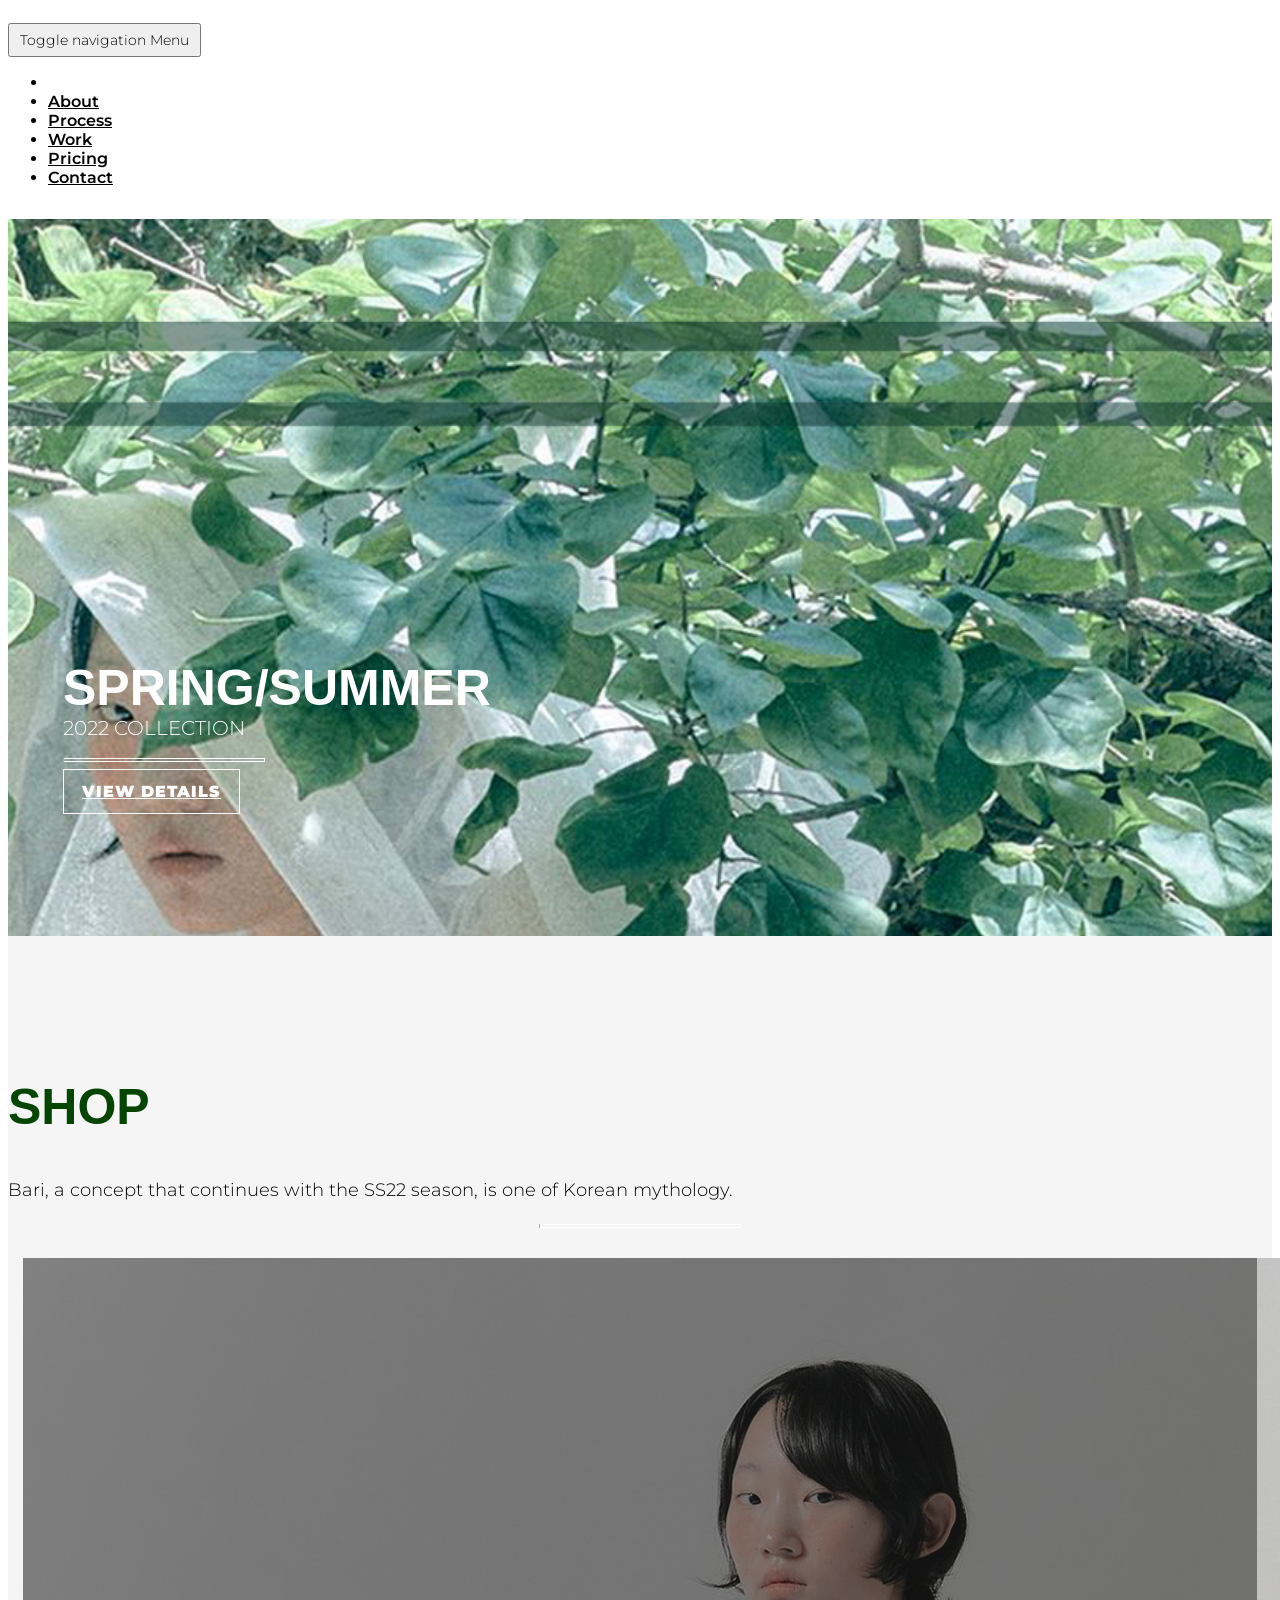
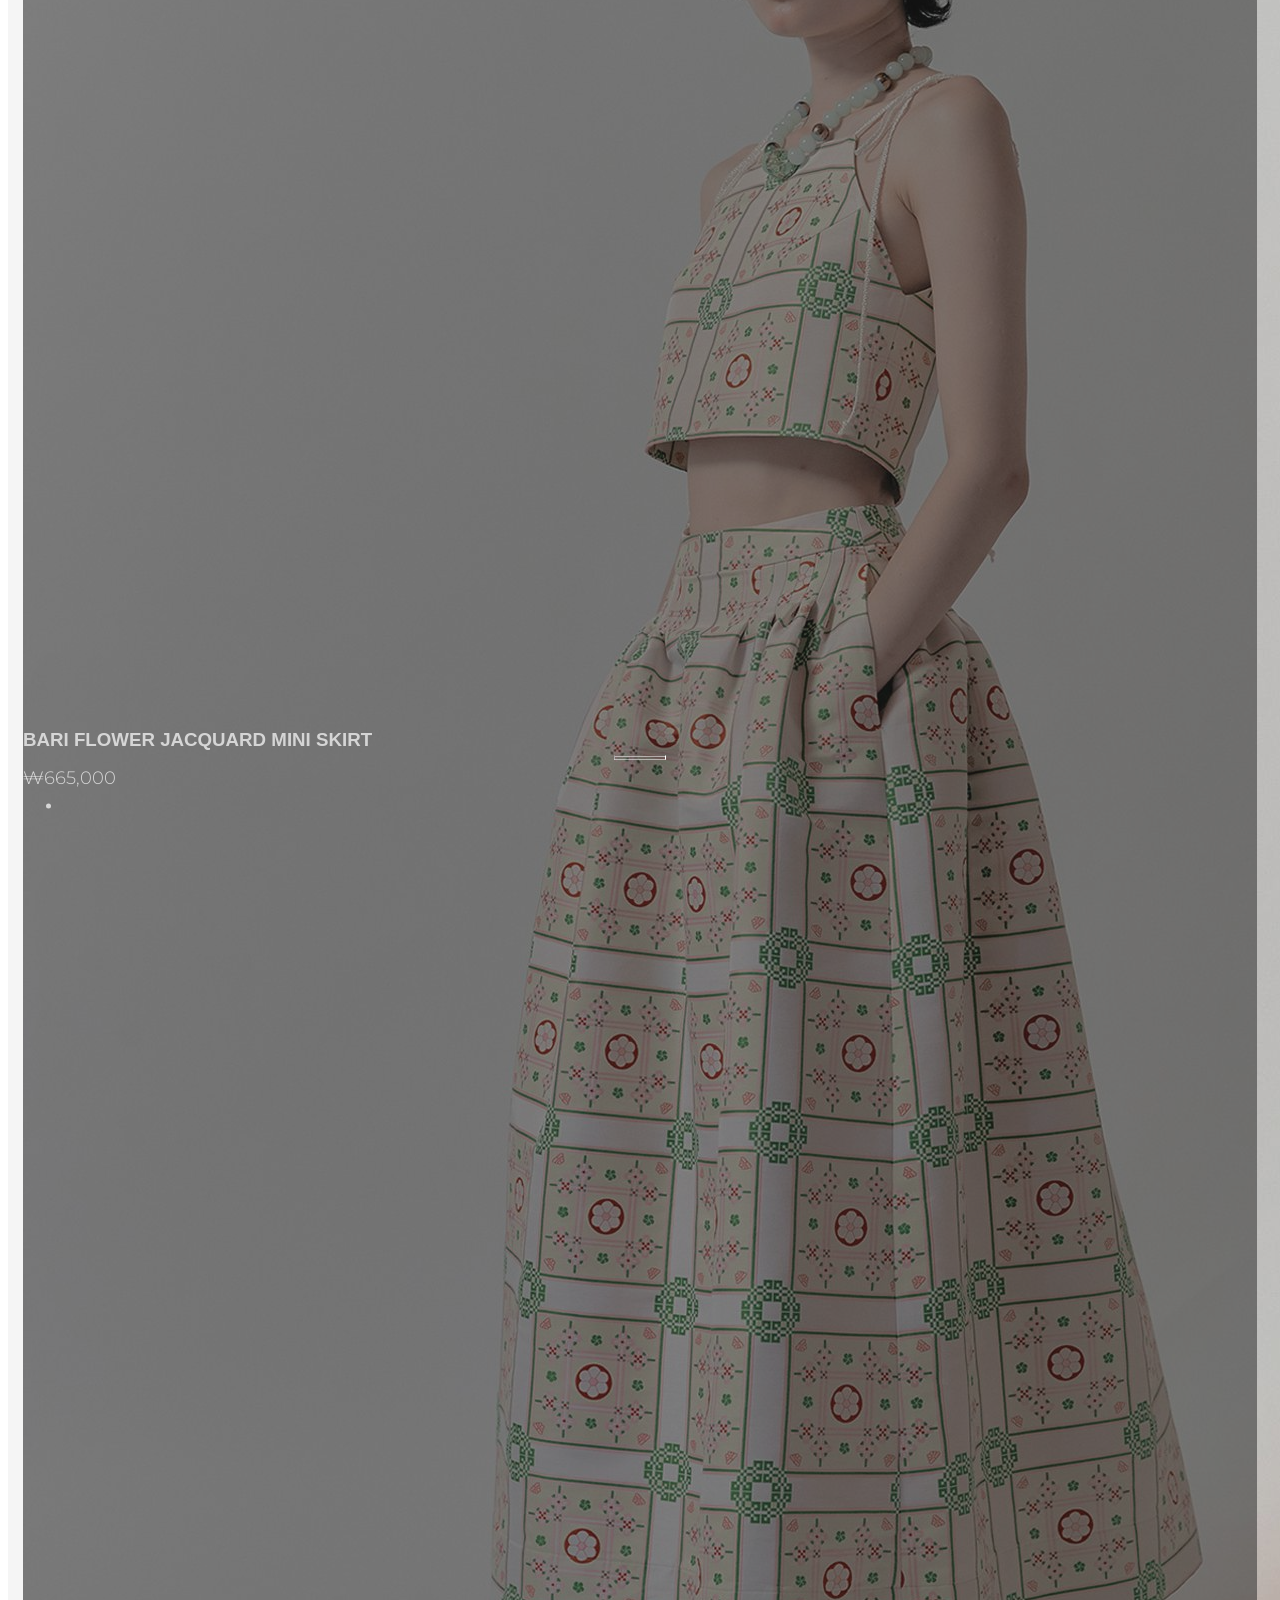
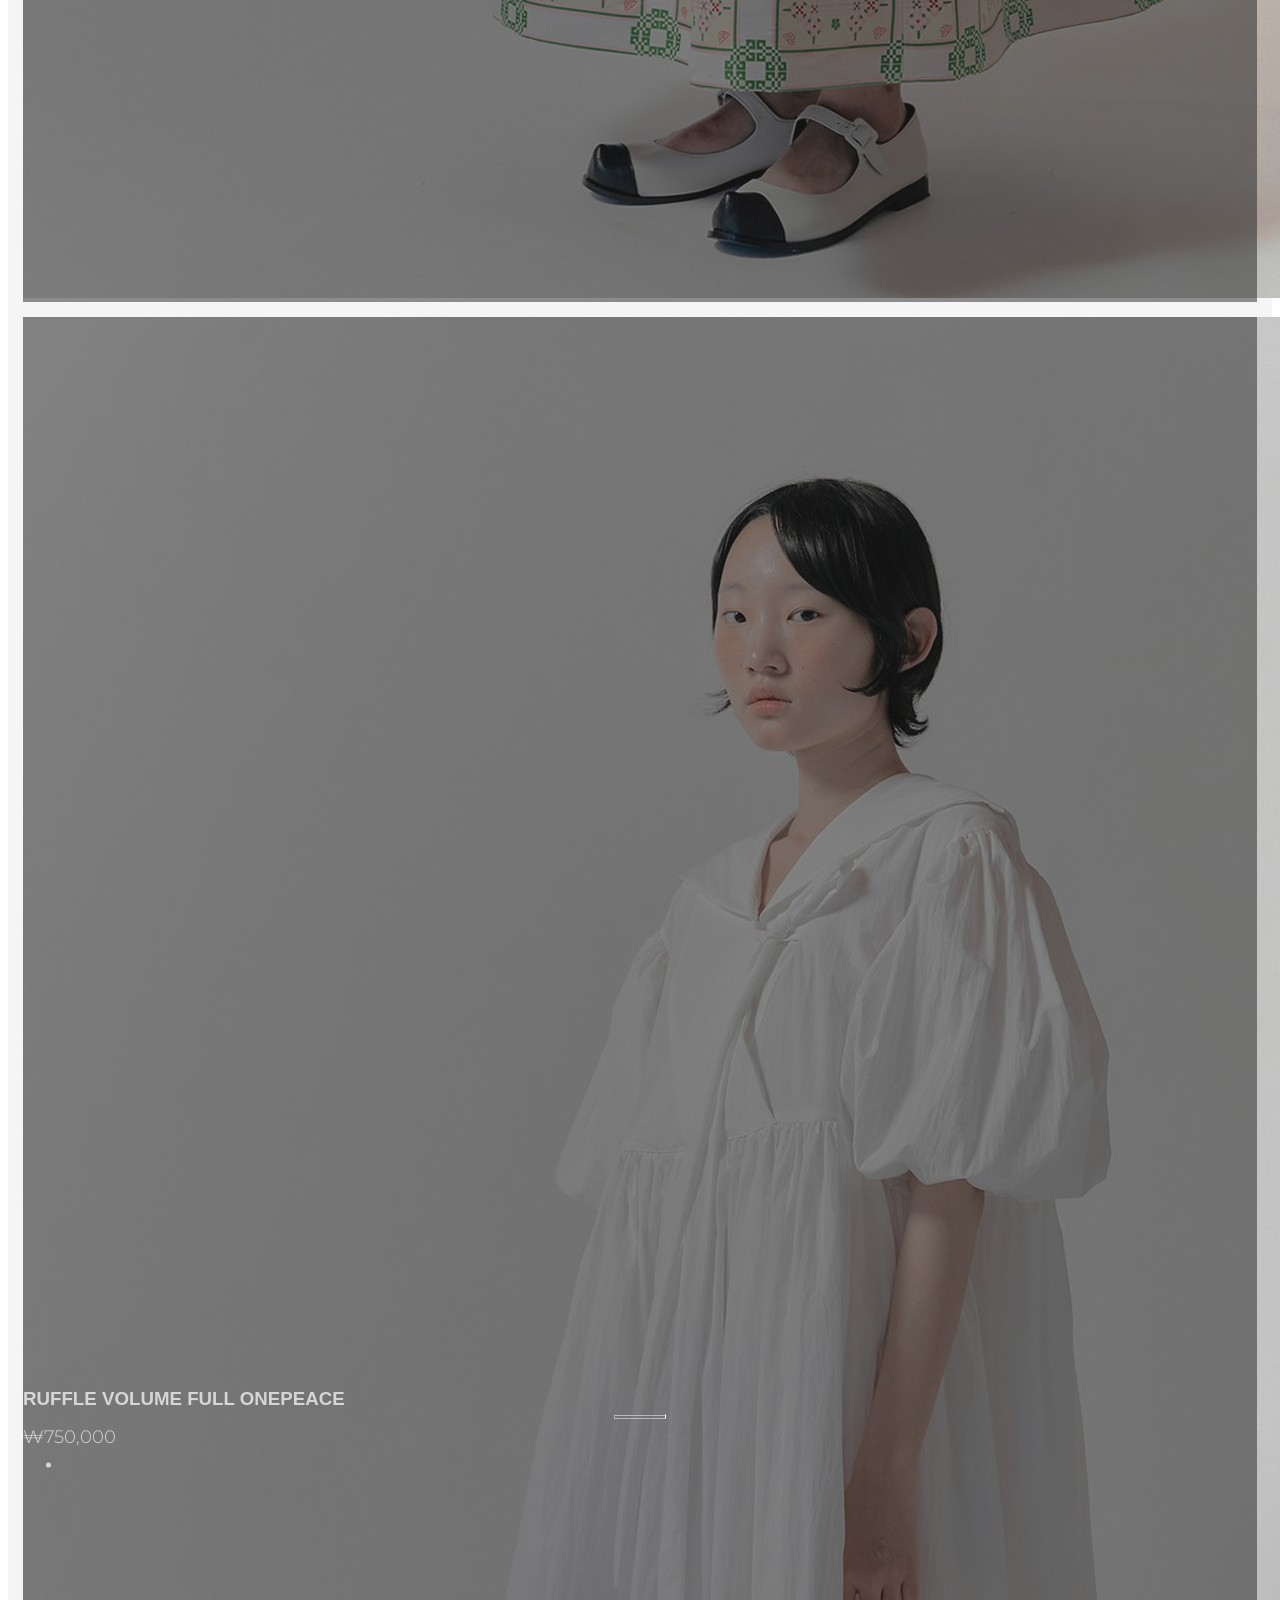
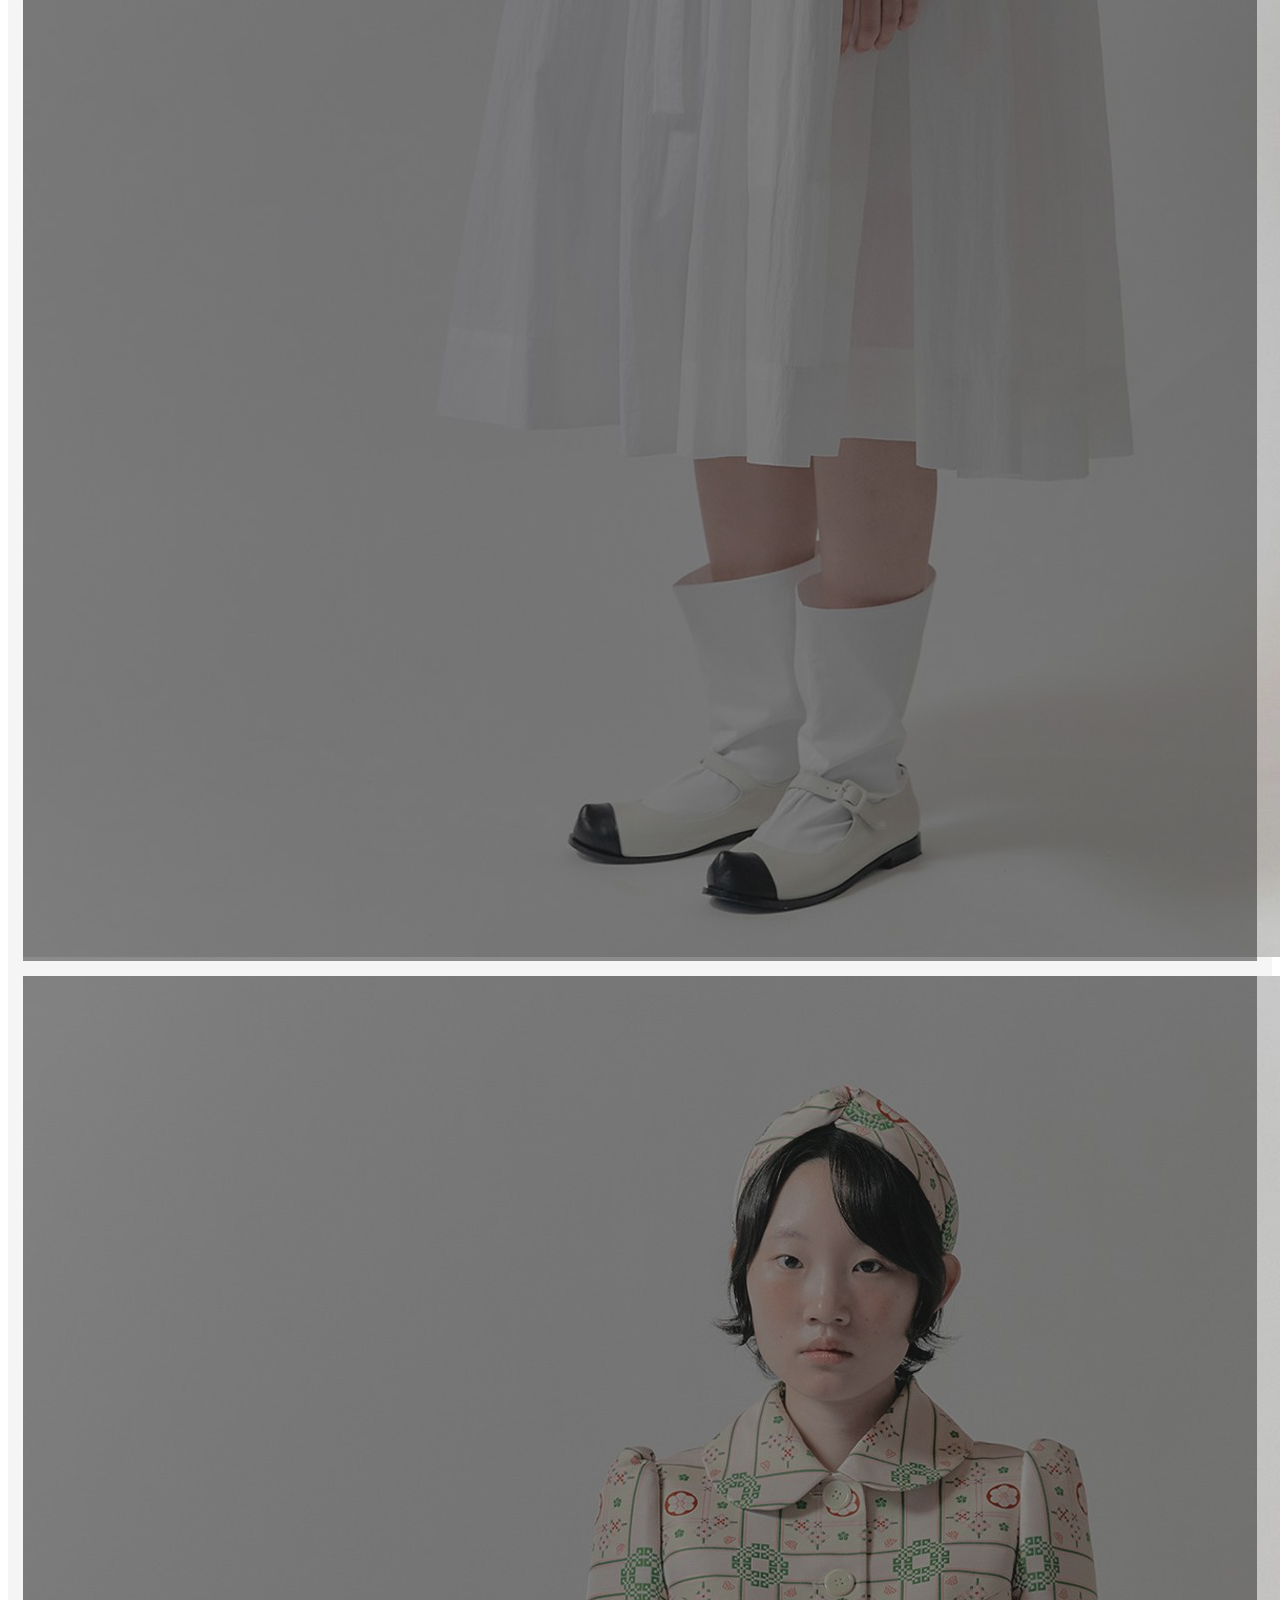
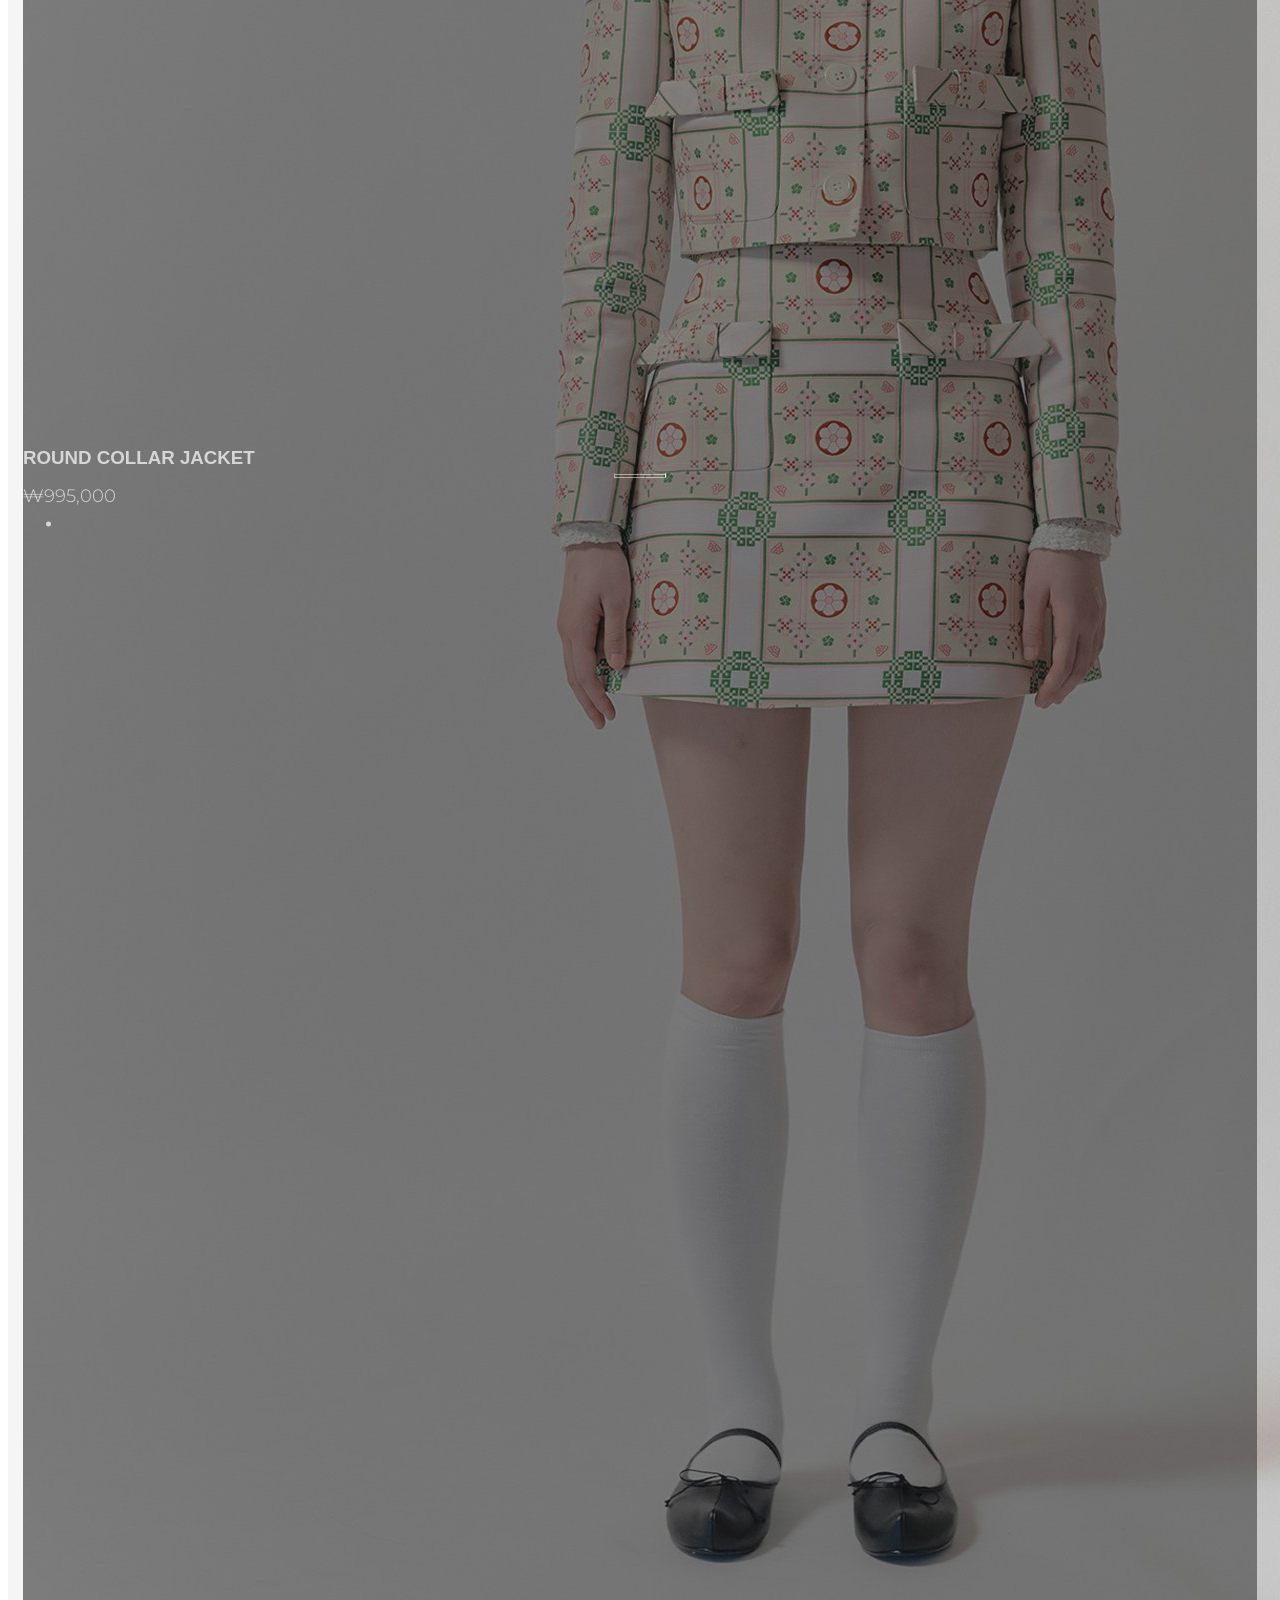
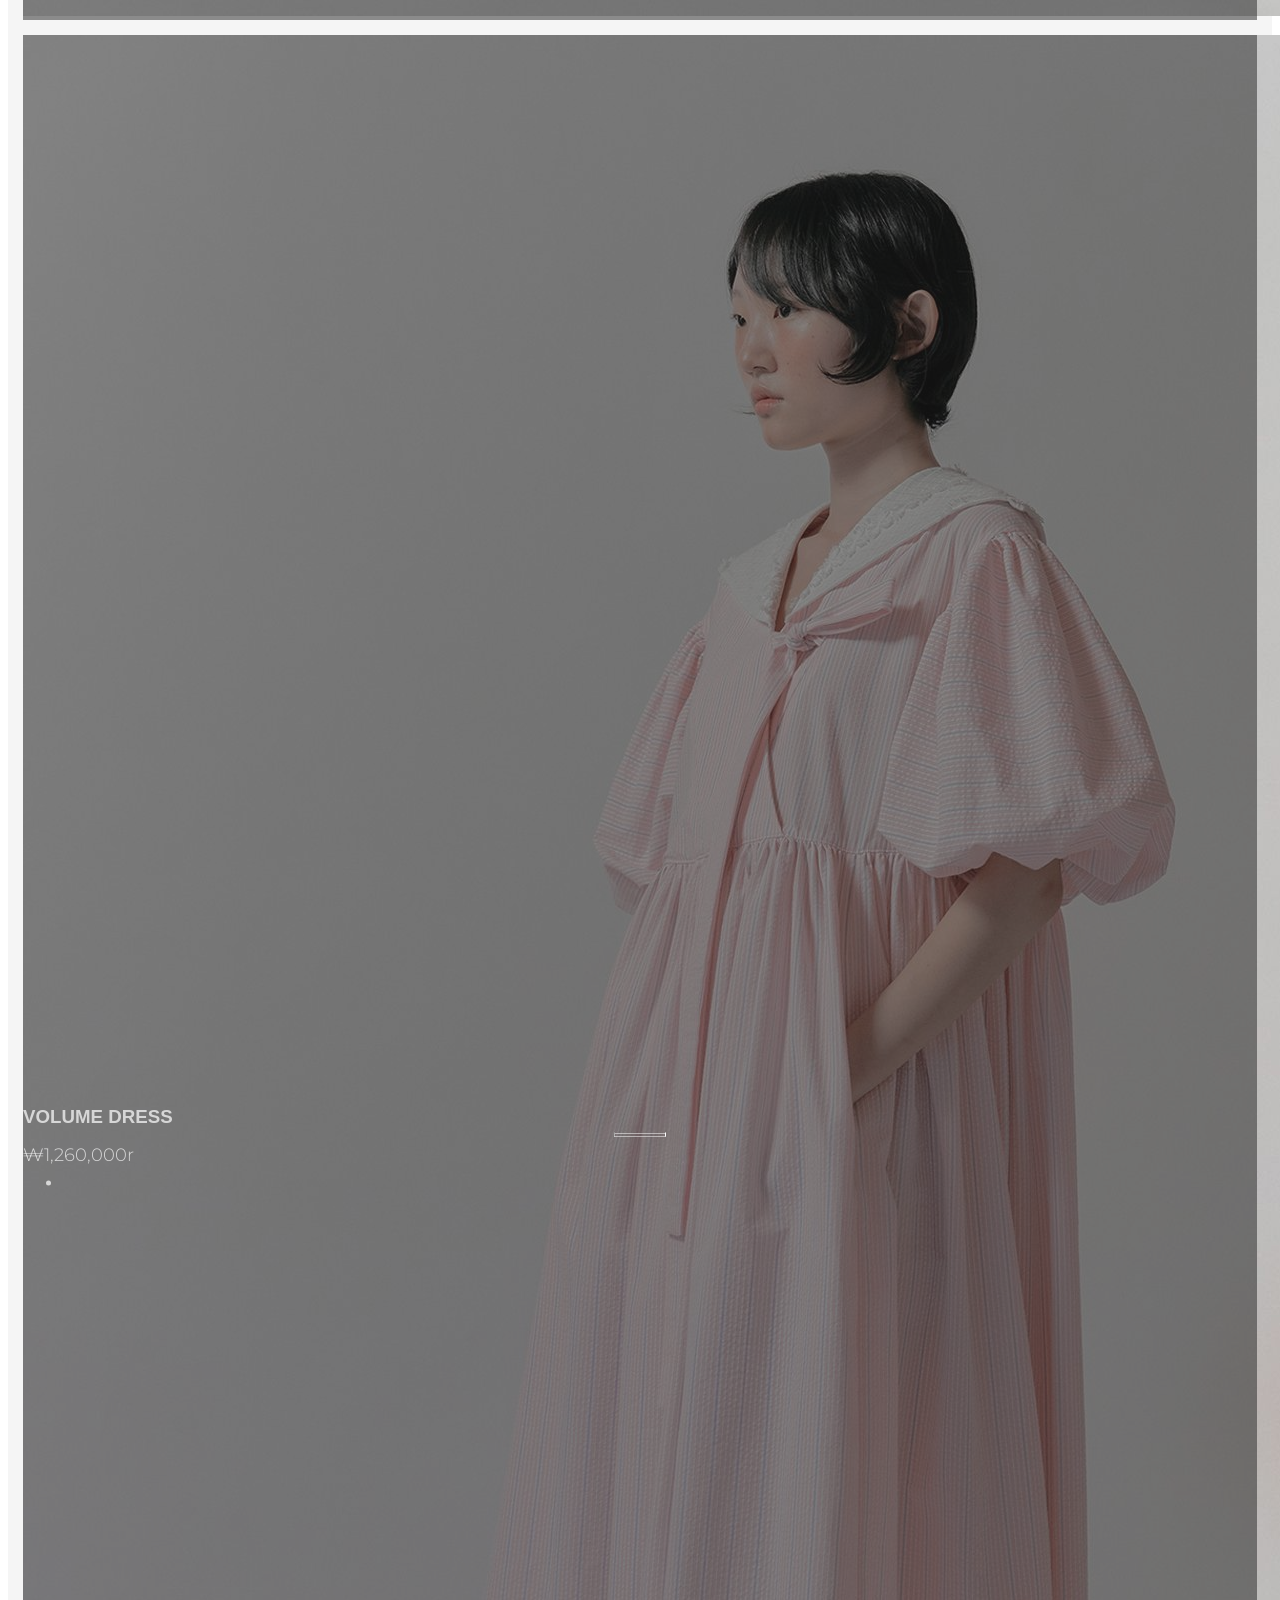
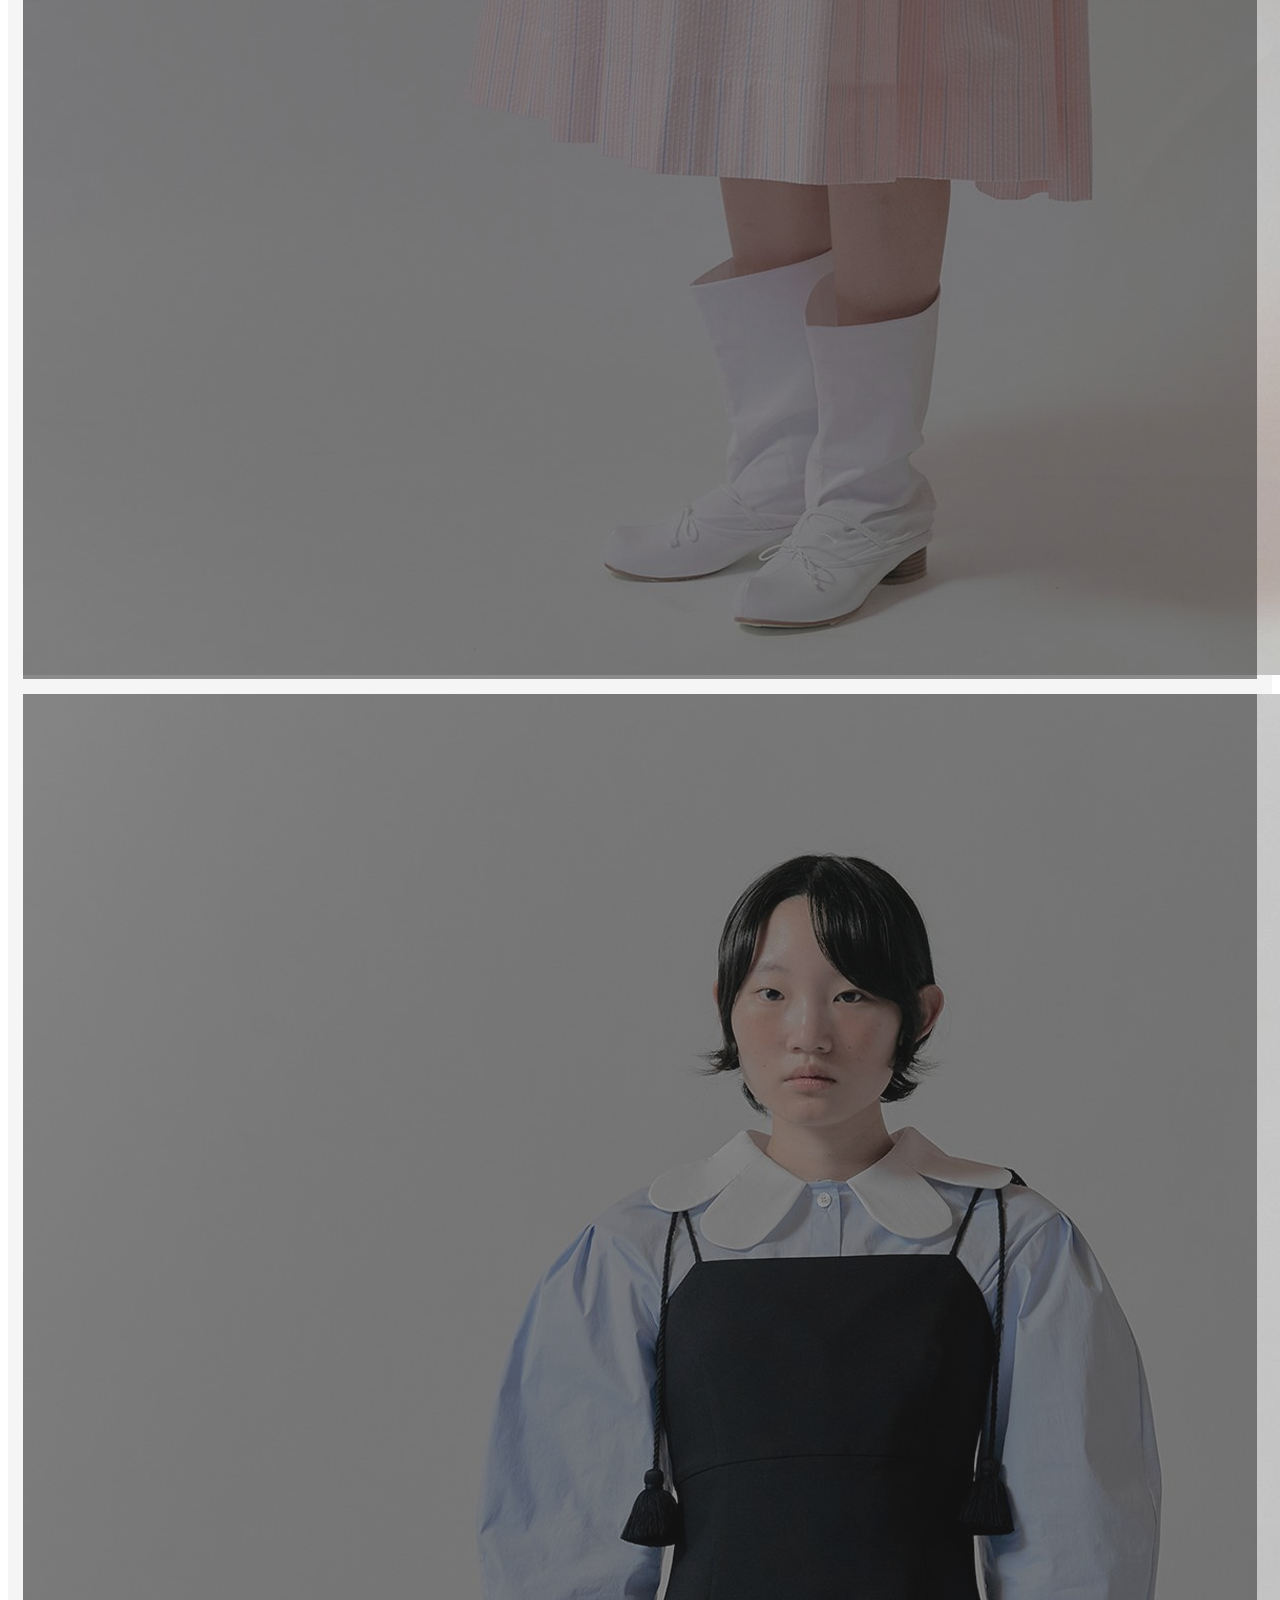
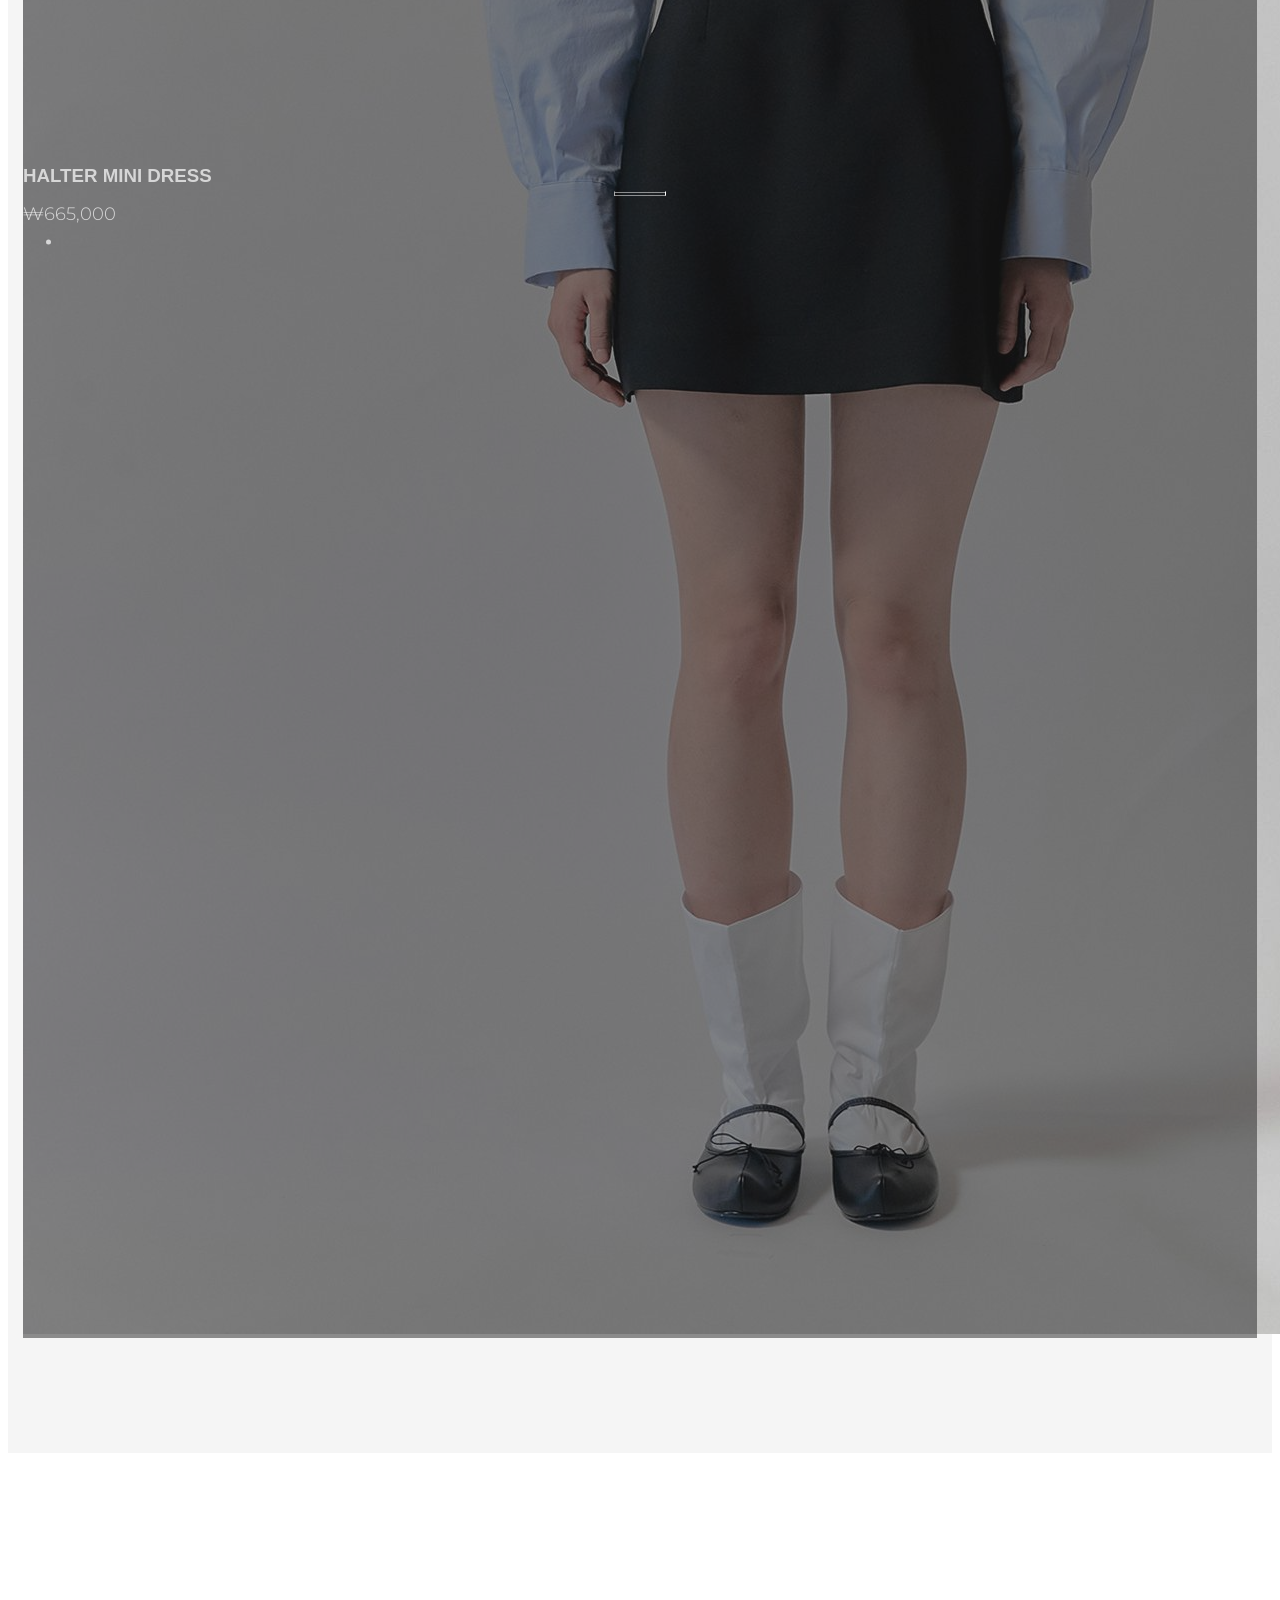
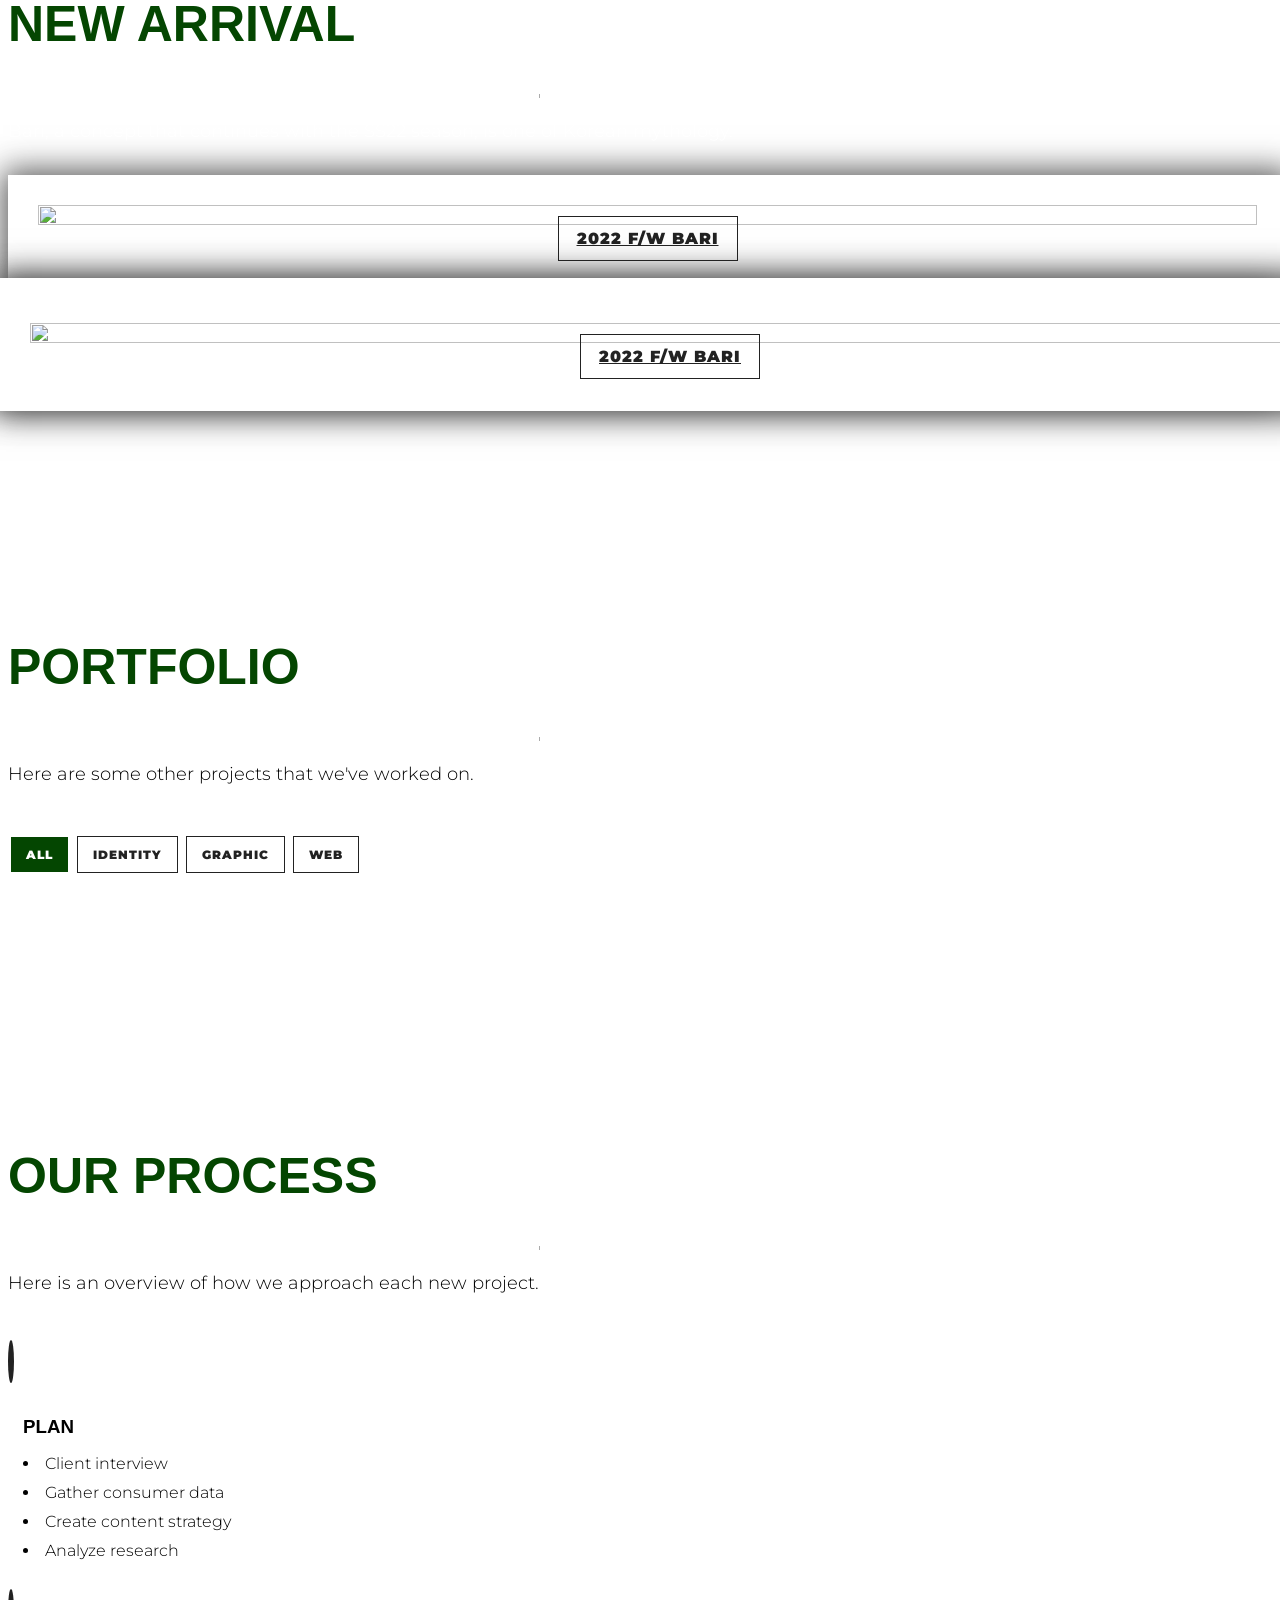
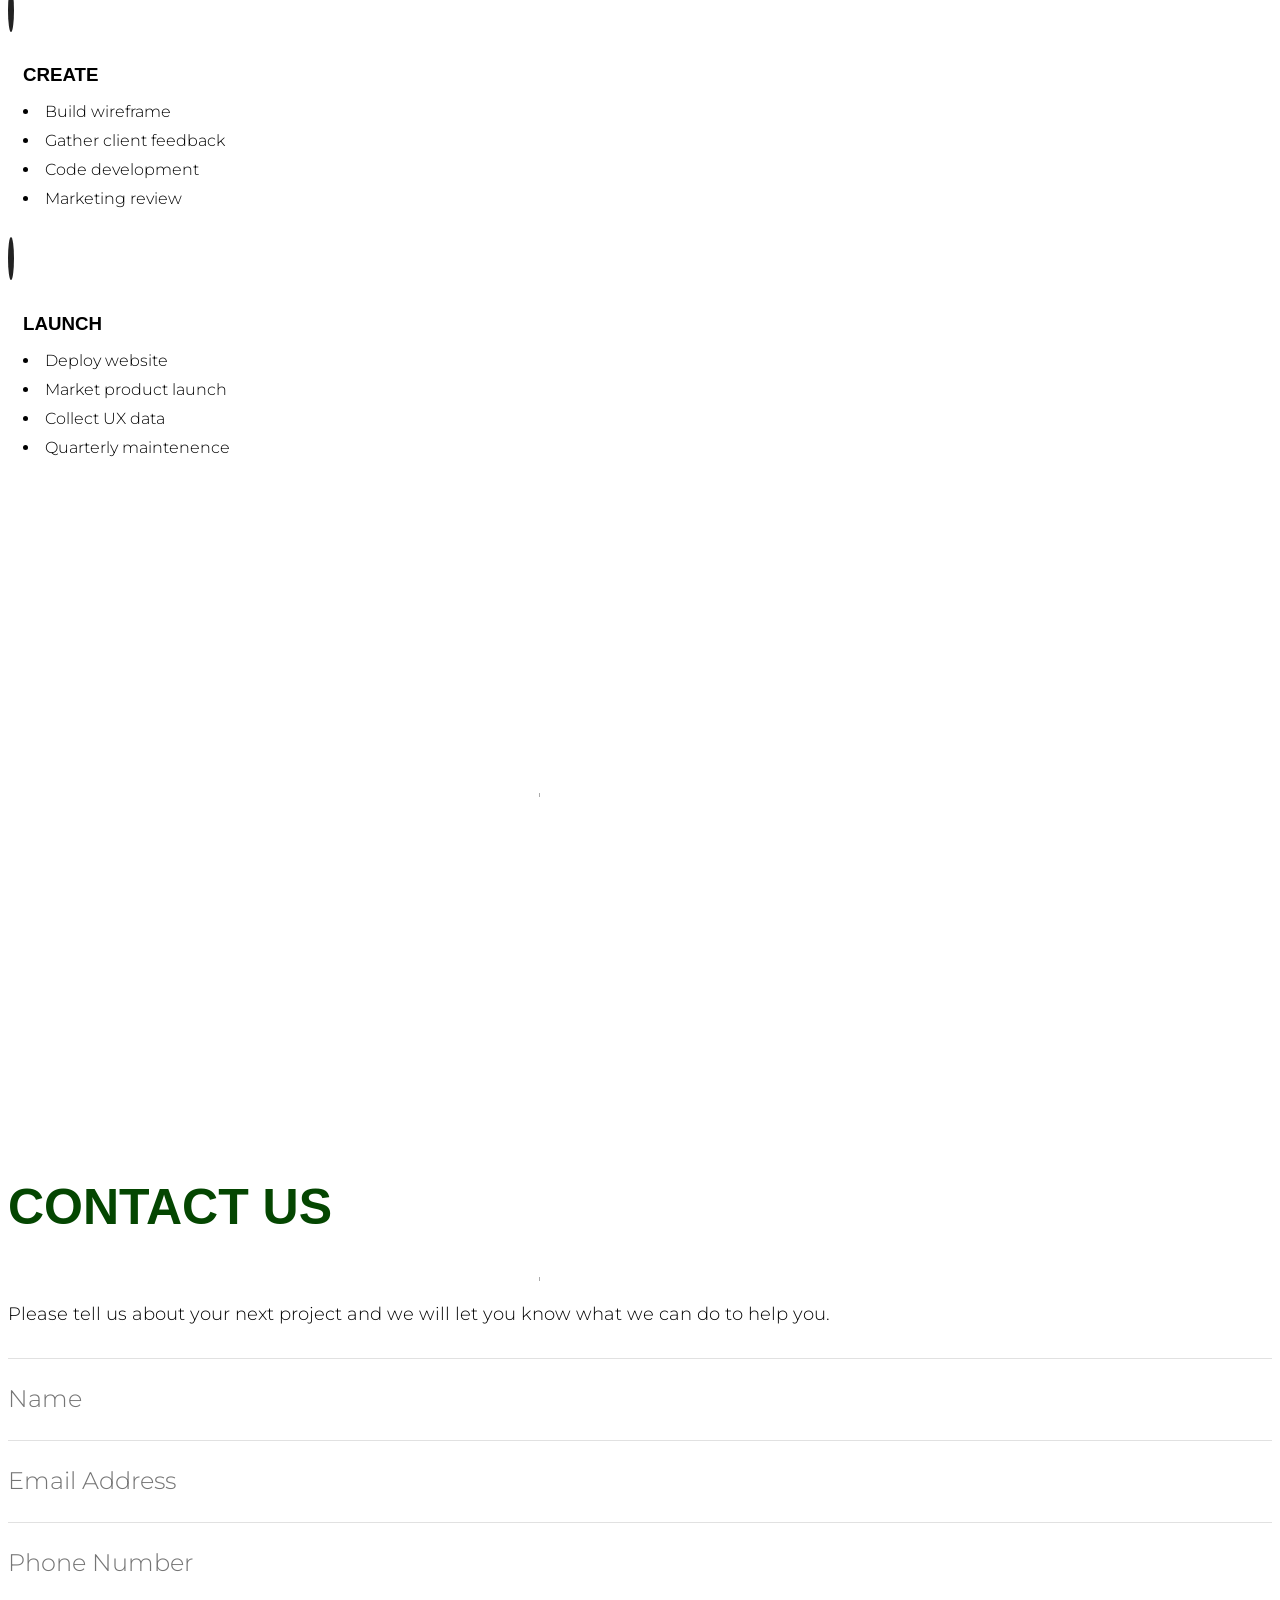
==== index.html @ 62969883 "Add files via upload" ====
<!DOCTYPE html>
<html lang="ko">

<head>

    <meta charset="utf-8">
    <meta name="viewport" content="width=device-width, initial-scale=1.0, user-scalable=no">
    
    <!-- seo 최적화(cj) -->
    <meta name="title" content="김민주">
    <meta name="description" content="LIVE NEW CJ">
    <meta name="keywords" content="김민주, 디자이너김민주, 패션 디자이너, 한국인, korea, S/S, F/W, 패션, 한국, 뮤즈, 미디어, 엔터테인먼트&미디어, 한국패션, 한국문화, 베스트브랜드, 글로벌, 게임, 창업, 투자, 창조경제, 문화, 창조, 한류, 한류문화">
    <meta name="og:type" property="og:type" content="website" />
    <meta name="og:url" property="og:url" content="https://www.minjukim.co/ko/collection/ss22-bari" />
    <meta name="og:image" property="og:image" content="https://www.minjukim.co/img/logo.svg" />
    <meta name="og:title" property="og:title" content="김민주" />
    <meta name="og:description" property="og:description" content="LIVE NEW KIMMINJU"/>
   <!-- seo 최적화 파비콘 (cafe24) -->
    <link rel="shortcut icon" type="image/x-icon" href="https://www.cafe24.com/wp-content/themes/cafe24/images/favicon.ico" />
    <link rel="apple-touch-icon" href="https://www.cafe24.com/wp-content/themes/cafe24/images/apple-touch-icon.png" />
    <link rel="apple-touch-icon-precomposed" href="https://www.cafe24.com/wp-content/themes/cafe24/images/apple-touch-icon.png">
    <meta name="msapplication-TileImage" content="https://www.cafe24.com/wp-content/themes/cafe24/images/favicon.png" size="270x270" />

    <title>KIMMINJU</title>


    <!-- 본고딕 / xeicon -->
    <link rel="preconnect" href="https://fonts.googleapis.com">
    <link rel="preconnect" href="https://fonts.gstatic.com" crossorigin>
    <link href="https://fonts.googleapis.com/css2?family=Montserrat:wght@100;200;300;400;500;600;700;800;900&family=Noto+Sans+KR:wght@100;300;400;500;700;900&display=swap" rel="stylesheet">
    <link rel="stylesheet" href="http://cdn.jsdelivr.net/npm/xeicon@2.3.3/xeicon.min.css">
    <!-- 폰트어썸 6.2.0-->
    <script src="https://kit.fontawesome.com/962d66e7d6.js?ver=v6.2.0" crossorigin="anonymous"></script>


    <!-- Bootstrap Core CSS v3.3.7 -->
    <link href="bootstrap/css/bootstrap.min.css?ver=v3.3.7" rel="stylesheet" type="text/css">


    <!-- Plugin CSS -->
    <link href="owl-carousel/owl.carousel.css?ver=v1.3.2" rel="stylesheet" type="text/css">
    <link href="owl-carousel/owl.theme.css?ver=v1.3.2" rel="stylesheet" type="text/css">
    <link href="owl-carousel/owl.transitions.css" rel="stylesheet" type="text/css">
    <link href="magnific-popup/magnific-popup.css" rel="stylesheet" type="text/css">
    <link href="formstone/background.css" rel="stylesheet" type="text/css">
    <link href="animate.css/animate.min.css" rel="stylesheet" type="text/css">
    <link href="device-mockups/device-mockups.min.css" rel="stylesheet" type="text/css">

    <!-- Vitality Theme CSS -->
    <!-- INSTRUCTIONS: Uncomment the color scheme you want to use. Red is chosen by default. -->
    <link href="css/vitality-red.css" rel="stylesheet" type="text/css">
    <!-- <link href="css/vitality-aqua.css" rel="stylesheet" type="text/css"> -->
    <!-- <link href="css/vitality-blue.css" rel="stylesheet" type="text/css"> -->
    <!-- <link href="css/vitality-green.css" rel="stylesheet" type="text/css"> -->
    <!-- <link href="css/vitality-orange.css" rel="stylesheet" type="text/css"> -->
    <!-- <link href="css/vitality-pink.css" rel="stylesheet" type="text/css"> -->
    <!-- <link href="css/vitality-purple.css" rel="stylesheet" type="text/css"> -->
    <!-- <link href="css/vitality-tan.css" rel="stylesheet" type="text/css"> -->
    <!-- <link href="css/vitality-turquoise.css" rel="stylesheet" type="text/css"> -->
    <!-- <link href="css/vitality-yellow.css" rel="stylesheet" type="text/css"> -->

    <link rel="stylesheet" href="/arency+1.css">


    <!-- IE8 support for HTML5 elements and media queries -->
    <!--[if lt IE 9]>
      <script src="https://oss.maxcdn.com/libs/html5shiv/3.7.0/html5shiv.js"></script>
      <script src="https://oss.maxcdn.com/libs/respond.js/1.3.0/respond.min.js"></script>
    <![endif]-->

</head>


<!-- NOTE: Use the .modern or .vintage class to the body element below to see different font pairings! -->

<body id="page-top">

    <!-- Navigation -->
    <!-- NOTE: .navbar-default and .navbar-inverse are both supported with this theme. -->
    <!-- 문제:화면 작아질 때 navbar의 영역 너무 많이 늘어짐- #mainBanner{padding-top: 70%;}->10%로 변경-->
    <nav class="navbar navbar-inverse navbar-fixed-top navbar-expanded">
        <div class="container">
            <div class="navbar-header">
                <button type="button" class="navbar-toggle" data-toggle="collapse" data-target="#bs-example-navbar-collapse-1">
                    <span class="sr-only">Toggle navigation</span>
                    <i class="fa fa-bars"></i> Menu
                </button>
                <a class="navbar-brand page-scroll" href="#page-top">
                    <img src="https://www.minjukim.co/img/logo.svg" class="img-responsive" alt="">
                </a>
            </div>
            <div class="collapse navbar-collapse" id="bs-example-navbar-collapse-1">
                <ul class="nav navbar-nav navbar-right">
                    <li class="hidden">
                        <a class="page-scroll" href="#page-top"></a>
                    </li>
                    <li>
                        <a class="page-scroll" href="#about">About</a>
                    </li>
                    <li>
                        <a class="page-scroll" href="#process">Process</a>
                    </li>
                    <li>
                        <a class="page-scroll" href="#work">Work</a>
                    </li>
                    <li>
                        <a class="page-scroll" href="#pricing">Pricing</a>
                    </li>
                    <li>
                        <a class="page-scroll" href="#contact">Contact</a>
                    </li>
                </ul>
            </div>
        </div>
    </nav>

    <!--header change -->
    <!-- 문제:화면이 작아지면 하위 섹션들이 위로 올라옴- 다 같이 묶어서 레벨처리?? ->
        nono  벤더의 .owl-carousel .owl-wrapper-outer{overflow: hidden;}overflow: unset; 처리 -->
        <!-- 문제:화면 작아질 때 슬라이드 버튼 상단으로 올라감- margin-top을  픽셀이 아닌 %로 변경 하고 싶은데 선택자를 못찾겠음
        arency+1css/.portfolio-carousel .owl-controls .owl-prev,.portfolio-carousel .owl-controls .owl-next{margin :auto 0} 요건데.. 왜때문에 작으면 이게 적용이 안될까? ->공간이 작아서 위로 올라가는거 같은ㄷ.. 미디어 쿼리를 탐색해 보자..->부모가 안 묶여서??
        owl-controls clickable 찾지말고 걍 새로 줘보자-미디어쿼리 해볼꺼임-실패 ->쌤 테라피 #mainBanner 태그에 직접 높이값을 줌- style='height:40vw !important' -->
    <section class="portfolio-carousel wow fadeIn" id="mainBanner" >
        <!-- NOTE: You can add more items to the carousel, or remove items you don't need! -->
        <!-- Carousel Item 1 -->
        <div class="item" style="background-image: url('/Artboard\ 1.jpg')">
            <div class="container-fluid">
                <div class="row">
                    <div class="col-md-5 col-md-push-7">
                        <div class="project-details">
                            <span class="project-name">SPRING/SUMMER</span>
                            <span class="project-description">2022 COLLECTION</span>
                            <hr class="colored">
                            <a href="#portfolioModal1" data-toggle="modal" class="btn btn-outline-light">View Details <i class="fa fa-long-arrow-right fa-fw"></i></a>
                        </div>
                    </div>
                </div>
            </div>
        </div>
        <!-- Carousel Item 2 -->
        <div class="item" style="background-image: url('/Artboard\ 2.jpg')">
            <div class="container-fluid">
                <div class="row">
                    <div class="col-md-5 col-md-push-7">
                        <div class="project-details">
                            <span class="project-name">H&M Awards</span>
                            <span class="project-description">In 2015 After Winning </span>
                            <hr class="colored">
                            <a href="#portfolioModal2" data-toggle="modal" class="btn btn-outline-light">View Details <i class="fa fa-long-arrow-right fa-fw"></i></a>
                        </div>
                    </div>
                </div>
            </div>
        </div>
        <!-- Carousel Item 3 -->
        <div class="item" style="background-image: url('/Artboard\ 3.jpg')">
            <div class="container-fluid">
                <div class="row">
                    <div class="col-md-5 col-md-push-7">
                        <div class="project-details">
                            <span class="project-name">Muse</span>
                            <span class="project-description">Branding, Website Design</span>
                            <hr class="colored">
                            <a href="#portfolioModal3" data-toggle="modal" class="btn btn-outline-light">View Details <i class="fa fa-long-arrow-right fa-fw"></i></a>
                        </div>
                    </div>
                </div>
            </div>
        </div>   
    </section>


   

    <!-- Team Section Shop -->
    <section class="bg-gray">
        <div class="container text-center wow fadeIn">
            <div class="row">
                <div class="col-lg-12">
                    <h2>Shop</h2>
                    <p>Bari, a concept that continues with the SS22 season, is one of Korean mythology.</p>
                    <hr class="colored">
                </div>
            </div>
            <div class="row content-row">
                <div class="col-lg-12">
                    <div class="about-carousel">
                        <!-- NOTE: You can add more items to the carousel, or remove items you don't need! -->
                        <!-- Team Member 1 -->
                        <div class="item">
                            <div class="overlay"></div>
                            <img src="img/agency/team/1.jpg" class="img-responsive" alt="">
                            <div class="caption">
                                <h3>BARI FLOWER JACQUARD MINI SKIRT</h3>
                                <hr class="colored">
                                <p>₩665,000</p>
                                <ul class="list-inline social">
                                    <li>
                                        <a href="https://www.minjukim.co/ko/shop/waist-cutting-dress-black" target="_blank"><i class="fa-solid fa-tag"></i></a>
                                    </li>
                                </ul>
                            </div>
                        </div>
                        <!-- Team Member 2 -->
                        <div class="item">
                            <div class="overlay"></div>
                            <img src="img/agency/team/2.jpg" class="img-responsive" alt="">
                            <div class="caption">
                                <h3>RUFFLE VOLUME FULL ONEPEACE</h3>
                                <hr class="colored">
                                <p>₩750,000</p>
                                <ul class="list-inline social">
                                    <li>
                                        <a href="https://www.minjukim.co/ko/shop/quilted-half-coat-yellow" target="_blank"><i class="fa-solid fa-tag"></i></a>
                                    </li>
                                </ul>
                            </div>
                        </div>
                        <!-- Team Member 3 -->
                        <div class="item">
                            <div class="overlay"></div>
                            <img src="img/agency/team/3.jpg" class="img-responsive" alt="">
                            <div class="caption">
                                <h3>ROUND COLLAR JACKET</h3>
                                <hr class="colored">
                                <p>₩995,000</p>
                                <ul class="list-inline social">
                                    <li>
                                        <a href="https://www.minjukim.co/ko/shop/bari-flower-jacquard-mini-skirt-gray-white-1/category/5" target="_blank"><i class="fa-solid fa-tag"></i></a>
                                    </li>
                                </ul>
                            </div>
                        </div>
                        <!-- Team Member 4 -->
                        <div class="item">
                            <div class="overlay"></div>
                            <img src="img/agency/team/4.jpg" class="img-responsive" alt="">
                            <div class="caption">
                                <h3>VOLUME DRESS</h3>
                                <hr class="colored">
                                <p>₩1,260,000r</p>
                                <ul class="list-inline social">
                                    <li>
                                        <a href="https://www.minjukim.co/ko/shop/night-gown-dress-black" target="_blank"><i class="fa-solid fa-tag"></i></a>
                                    </li>
                                </ul>
                            </div>
                        </div>
                        <!-- Team Member 5 -->
                        <div class="item">
                            <div class="overlay"></div>
                            <img src="img/agency/team/5.jpg" class="img-responsive" alt="">
                            <div class="caption">
                                <h3>HALTER MINI DRESS </h3>
                                <hr class="colored">
                                <p>₩665,000</p>
                                <ul class="list-inline social">
                                    <li>
                                        <a href="https://www.minjukim.co/ko/shop/halter-neck-mini-dress-black" target="_blank"><i class="fa-solid fa-tag"></i></a>
                                    </li>
                                </ul>
                            </div>
                        </div>
                    </div>
                </div>
            </div>
        </div>
    </section>

    <!-- Pricing Section  New Arrival-->
    <section id="pricing" class="pricing" style="background-image: url('https://www.minjukim.co/ko/drawing/download/17643/7554-1.jpg')">
        <div class="container wow fadeIn">
            <div class="row text-center">
                <div class="col-lg-12">
                    <h2>New Arrival</h2>
                    <hr class="colored">
                    <p>Bari, a concept that continues with the SS22 season, is one of Korean mythology.</p>
                </div>
            </div>
            <div class="row content-row">
                <!-- Pricing Table 1 -->
                <div class="col-md-4">
                    <div class="pricing-item featured-first">
                        <img src="https://www.minjukim.co/ko/shop/download/70626/FW22-CT-01-02_1.jpg" alt="" class="pricimg">                    
                        </ul>
                        <a href="https://www.minjukim.co/ko/shop/oversize-sailor-jacquard-long-coat-yellow-pink-1/category/9" target="_blank" class="btn btn-outline-dark">2022 F/W BARI</a>
                    </div>
                </div>
                <!-- Pricing Table 2 -->
                <div class="col-md-4">
                    <div class="pricing-item featured">
                        <img src="https://www.minjukim.co/ko/shop/download/70428/FW22-JK-01-01_1.jpg" alt="" class="pricimg">
                        <a href="https://www.minjukim.co/ko/shop/bojagi-collar-crop-jacket-black/category/9" target="_blank" class="btn btn-outline-dark">2022 F/W BARI</a>
                    </div>
                </div>
                <!-- Pricing Table 3 -->
                <div class="col-md-4">
                    <div class="pricing-item featured-last">
                        <img src="https://www.minjukim.co/ko/shop/download/70452/FW22-OP-01-01_2.jpg" alt="" class="pricimg">
                        <a href="https://www.minjukim.co/ko/shop/waist-cutting-dress-yellow/category/9" target="_blank" class="btn btn-outline-dark">2022 F/W BARI</a>
                    </div>
                </div>
            </div>
        </div>
    </section>

    <!-- Portfolio Grid Section -->
    <section>
        <div class="container text-center wow fadeIn">
            <h2>Portfolio</h2>
            <hr class="colored">
            <p>Here are some other projects that we've worked on.</p>
            <div class="row content-row">
                <div class="col-lg-12">
                    <div class="portfolio-filter">
                        <ul id="filters" class="clearfix">
                            <li>
                                <span class="filter active" data-filter="all">All</span>
                            </li>
                            <li>
                                <span class="filter" data-filter=".identity">Identity</span>
                            </li>
                            <li>
                                <span class="filter" data-filter=".graphic">Graphic</span>
                            </li>
                            <li>
                                <span class="filter" data-filter=".web">Web</span>
                            </li>
                        </ul>
                    </div>
                </div>
            </div>
            <div class="row">
                <div class="col-lg-12">
                    <div id="portfoliolist">
                        <!-- NOTE: You can add more items to the grid, or remove items you don't need! -->
                        <!-- Grid Item 1 -->
                        <div class="mix identity" href="img/agency/portfolio/grid/grid-1.jpg" title="Client Name">
                            <div class="portfolio-wrapper">
                                <img src="img/agency/portfolio/grid/grid-1.jpg" alt="">
                                <div class="caption">
                                    <div class="caption-text">
                                        <a class="text-title">Client Name</a>
                                        <span class="text-category">Brand Identity</span>
                                    </div>
                                    <div class="caption-bg"></div>
                                </div>
                            </div>
                        </div>
                        <!-- Grid Item 2 -->
                        <div class="mix web" href="img/agency/portfolio/grid/grid-2.jpg" title="Client Name">
                            <div class="portfolio-wrapper">
                                <img src="img/agency/portfolio/grid/grid-2.jpg" alt="">
                                <div class="caption">
                                    <div class="caption-text">
                                        <a class="text-title">Client Name</a>
                                        <span class="text-category">Web Development</span>
                                    </div>
                                    <div class="caption-bg"></div>
                                </div>
                            </div>
                        </div>
                        <!-- Grid Item 3 -->
                        <div class="mix web" href="img/agency/portfolio/grid/grid-3.jpg" title="Client Name">
                            <div class="portfolio-wrapper">
                                <img src="img/agency/portfolio/grid/grid-3.jpg" alt="">
                                <div class="caption">
                                    <div class="caption-text">
                                        <a class="text-title">Client Name</a>
                                        <span class="text-category">Web Development</span>
                                    </div>
                                    <div class="caption-bg"></div>
                                </div>
                            </div>
                        </div>
                        <!-- Grid Item 4 -->
                        <div class="mix identity" href="img/agency/portfolio/grid/grid-4.jpg" title="Client Name">
                            <div class="portfolio-wrapper">
                                <img src="img/agency/portfolio/grid/grid-4.jpg" alt="">
                                <div class="caption">
                                    <div class="caption-text">
                                        <a class="text-title">Client Name</a>
                                        <span class="text-category">Brand Identity</span>
                                    </div>
                                    <div class="caption-bg"></div>
                                </div>
                            </div>
                        </div>
                        <!-- Grid Item 5 -->
                        <div class="mix web" href="img/agency/portfolio/grid/grid-5.jpg" title="Client Name">
                            <div class="portfolio-wrapper">
                                <img src="img/agency/portfolio/grid/grid-5.jpg" alt="">
                                <div class="caption">
                                    <div class="caption-text">
                                        <a class="text-title">Client Name</a>
                                        <span class="text-category">Web Development</span>
                                    </div>
                                    <div class="caption-bg"></div>
                                </div>
                            </div>
                        </div>
                        <!-- Grid Item 6 -->
                        <div class="mix graphic" href="img/agency/portfolio/grid/grid-6.jpg" title="Client Name">
                            <div class="portfolio-wrapper">
                                <img src="img/agency/portfolio/grid/grid-6.jpg" alt="">
                                <div class="caption">
                                    <div class="caption-text">
                                        <a class="text-title">Client Name</a>
                                        <span class="text-category">Graphic Design</span>
                                    </div>
                                    <div class="caption-bg"></div>
                                </div>
                            </div>
                        </div>
                        <!-- Grid Item 7 -->
                        <div class="mix graphic" href="img/agency/portfolio/grid/grid-7.jpg" title="Client Name">
                            <div class="portfolio-wrapper">
                                <img src="img/agency/portfolio/grid/grid-7.jpg" alt="">
                                <div class="caption">
                                    <div class="caption-text">
                                        <a class="text-title">Client Name</a>
                                        <span class="text-category">Graphic Design</span>
                                    </div>
                                    <div class="caption-bg"></div>
                                </div>
                            </div>
                        </div>
                        <!-- Grid Item 8 -->
                        <div class="mix web" href="img/agency/portfolio/grid/grid-8.jpg" title="Client Name">
                            <div class="portfolio-wrapper">
                                <img src="img/agency/portfolio/grid/grid-8.jpg" alt="">
                                <div class="caption">
                                    <div class="caption-text">
                                        <a class="text-title">Client Name</a>
                                        <span class="text-category">Web Development</span>
                                    </div>
                                    <div class="caption-bg"></div>
                                </div>
                            </div>
                        </div>
                        <!-- Grid Item 9 -->
                        <div class="mix identity" href="img/agency/portfolio/grid/grid-9.jpg" title="Client Name">
                            <div class="portfolio-wrapper">
                                <img src="img/agency/portfolio/grid/grid-9.jpg" alt="">
                                <div class="caption">
                                    <div class="caption-text">
                                        <a class="text-title">Client Name</a>
                                        <span class="text-category">Brand Identity</span>
                                    </div>
                                    <div class="caption-bg"></div>
                                </div>
                            </div>
                        </div>
                    </div>
                </div>
            </div>
        </div>
    </section>

    <!-- Services Section -->
    <section id="process" class="services">
        <div class="container">
            <div class="row text-center">
                <div class="col-lg-12 wow fadeIn">
                    <h2>Our Process</h2>
                    <hr class="colored">
                    <p>Here is an overview of how we approach each new project.</p>
                </div>
            </div>
            <div class="row content-row">
                <!-- Service Item 1 -->
                <div class="col-md-4 wow fadeIn" data-wow-delay=".2s">
                    <div class="media">
                        <div class="pull-left">
                            <i class="fa fa-clipboard"></i>
                        </div>
                        <div class="media-body">
                            <h3 class="media-heading">Plan</h3>
                            <ul>
                                <li>Client interview</li>
                                <li>Gather consumer data</li>
                                <li>Create content strategy</li>
                                <li>Analyze research</li>
                            </ul>
                        </div>
                    </div>
                </div>
                <!-- Service Item 2 -->
                <div class="col-md-4 wow fadeIn" data-wow-delay=".4s">
                    <div class="media">
                        <div class="pull-left">
                            <i class="fa fa-pencil"></i>
                        </div>
                        <div class="media-body">
                            <h3 class="media-heading">Create</h3>
                            <ul>
                                <li>Build wireframe</li>
                                <li>Gather client feedback</li>
                                <li>Code development</li>
                                <li>Marketing review</li>
                            </ul>
                        </div>
                    </div>
                </div>
                <!-- Service Item 3 -->
                <div class="col-md-4 wow fadeIn" data-wow-delay=".6s">
                    <div class="media">
                        <div class="pull-left">
                            <i class="fa fa-rocket"></i>
                        </div>
                        <div class="media-body">
                            <h3 class="media-heading">Launch</h3>
                            <ul>
                                <li>Deploy website</li>
                                <li>Market product launch</li>
                                <li>Collect UX data</li>
                                <li>Quarterly maintenence</li>
                            </ul>
                        </div>
                    </div>
                </div>
            </div>
        </div>
    </section>
    
    <!-- Quote Call to Action -->
    <aside class="cta-quote" style="background-image: url('img/agency/backgrounds/bg-aside.jpg');">
        <div class="container wow fadeIn">
            <div class="row">
                <div class="col-md-10 col-md-offset-1">
                    <!-- <span class="quote">Good <span class="text-primary">design</span> is finding that perfect balance between the way something <span class="text-primary">looks</span> and how it <span class="text-primary">functions</span>.</span> -->
                    <hr class=" colored">
                    <a class="btn btn-outline-light page-scroll" href="#process">How We Work</a>
                </div>
            </div>
        </div>
    </aside>

    <!-- Contact Section -->
    <section id="contact">
        <div class="container wow fadeIn">
            <div class="row">
                <div class="col-lg-12 text-center">
                    <h2>Contact Us</h2>
                    <hr class="colored">
                    <p>Please tell us about your next project and we will let you know what we can do to help you.</p>
                </div>
            </div>
            <div class="row content-row">
                <div class="col-lg-8 col-lg-offset-2">
                    <form name="sentMessage" id="contactForm" novalidate>
                        <div class="row control-group">
                            <div class="form-group col-xs-12 floating-label-form-group controls">
                                <label>Name</label>
                                <input type="text" class="form-control" placeholder="Name" id="name" required data-validation-required-message="Please enter your name.">
                                <p class="help-block text-danger"></p>
                            </div>
                        </div>
                        <div class="row control-group">
                            <div class="form-group col-xs-12 floating-label-form-group controls">
                                <label>Email Address</label>
                                <input type="email" class="form-control" placeholder="Email Address" id="email" required data-validation-required-message="Please enter your email address.">
                                <p class="help-block text-danger"></p>
                            </div>
                        </div>
                        <div class="row control-group">
                            <div class="form-group col-xs-12 floating-label-form-group controls">
                                <label>Phone Number</label>
                                <input type="tel" class="form-control" placeholder="Phone Number" id="phone" required data-validation-required-message="Please enter your phone number.">
                                <p class="help-block text-danger"></p>
                            </div>
                        </div>
                        <div class="row control-group">
                            <div class="form-group col-xs-12 floating-label-form-group controls">
                                <label>Message</label>
                                <textarea rows="5" class="form-control" placeholder="Message" id="message" required data-validation-required-message="Please enter a message."></textarea>
                                <p class="help-block text-danger"></p>
                            </div>
                        </div>
                        <br>
                        <div id="success"></div>
                        <div class="row">
                            <div class="form-group col-xs-12">
                                <button type="submit" class="btn btn-outline-dark">Send</button>
                            </div>
                        </div>
                    </form>
                </div>
            </div>
        </div>
    </section>

    <!-- Block Button Call to Action -->
    <a href="https://wrapbootstrap.com/theme/vitality-multipurpose-one-page-theme-WB02K3KK3" class="btn btn-block btn-full-width" >Buy Vitality Now!</a>

    <!-- Footer -->
    <footer class="footer" style="background-image: url(./13day/img/agency/backgrounds/bg-footer.jpg);">
        <div class="container text-center">
            <div class="row">
                <div class="col-md-4 contact-details">
                    <h4><i class="fa fa-phone"></i> Call</h4>
                    <p>555-213-4567</p>
                </div>
                <div class="col-md-4 contact-details">
                    <h4><i class="fa fa-map-marker"></i> Visit</h4>
                    <p>3481 Melrose Place
                        <br>Beverly Hills, CA 90210</p>
                </div>
                <div class="col-md-4 contact-details">
                    <h4><i class="fa fa-envelope"></i> Email</h4>
                    <p><a href="mailto:mail@example.com">mail@example.com</a>
                    </p>
                </div>
            </div>
            <div class="row social">
                <div class="col-lg-12">
                    <ul class="list-inline">
                        <li><a href="#"><i class="fa fa-facebook fa-fw fa-2x"></i></a>
                        </li>
                        <li><a href="#"><i class="fa fa-twitter fa-fw fa-2x"></i></a>
                        </li>
                        <li><a href="#"><i class="fa-brands fa-instagram fa-2x"></i></a>
                        </li>
                    </ul>
                </div>
            </div>
            <div class="row copyright">
                <div class="col-lg-12">
                    <p class="small">&copy; 2016 Start Bootstrap Themes</p>
                </div>
            </div>
        </div>
    </footer>

    <!-- Portfolio Modals -->
    <!-- Example Modal 1: Corresponds with Portfolio Carousel Item 1 -->
    <div class="portfolio-modal modal fade" id="portfolioModal1" tabindex="-1" role="dialog" aria-hidden="true" style="background-image: url('img/agency/portfolio/carousel/bg-1.jpg')">
        <div class="modal-content">
            <div class="close-modal" data-dismiss="modal">
                <div class="lr">
                    <div class="rl">
                    </div>
                </div>
            </div>
            <div class="modal-body">
                <div class="container">
                    <div class="row">
                        <div class="col-md-8 col-md-offset-2">
                            <h2>Project Name</h2>
                            <hr class="colored">
                            <p>Lorem ipsum dolor sit amet, consectetur adipisicing elit. Quos modi in tenetur vero voluptatum sapiente dolores eligendi nemo iste ea. Omnis, odio enim sint quam dolorum dolorem. Nostrum, minus, ad.</p>
                        </div>
                        <div class="col-md-8 col-md-offset-2">
                            <div class="device-mockup macbook portrait black">
                                <div class="device">
                                    <div class="screen">

                                        <!-- Modal Mockup Option 1: Single Image (Uncomment Below to Use) -->
                                        <!-- <img src="img/agency/portfolio/carousel/screen-1a.jpg" class="img-responsive" alt=""> -->

                                        <!-- Modal Mockup Option 2: Carousel (Example In Use Below) -->
                                        <div class="mockup-carousel">
                                            <div class="item">
                                                <img src="img/agency/portfolio/carousel/screen-1a.jpg" class="img-responsive" alt="">
                                            </div>
                                            <div class="item">
                                                <img src="img/agency/portfolio/carousel/screen-1b.jpg" class="img-responsive" alt="">
                                            </div>
                                            <div class="item">
                                                <img src="img/agency/portfolio/carousel/screen-1c.jpg" class="img-responsive" alt="">
                                            </div>
                                        </div>

                                    </div>
                                </div>
                            </div>
                        </div>
                        <div class="col-md-8 col-md-offset-2">
                            <ul class="list-inline item-details">
                                <li>Client: <strong>Start Bootstrap</strong>
                                </li>
                                <li>Date: <strong>April 2015</strong>
                                </li>
                                <li>Service: <strong>Web Development</strong>
                                </li>
                            </ul>
                            <button type="button" class="btn btn-default" data-dismiss="modal"><i class="fa fa-times"></i> Close</button>
                        </div>
                    </div>
                </div>
            </div>
        </div>
    </div>

    <!-- Example Modal 2: Corresponds with Portfolio Carousel Item 2 -->
    <div class="portfolio-modal modal fade" id="portfolioModal2" tabindex="-1" role="dialog" aria-hidden="true" style="background-image: url('img/agency/portfolio/carousel/bg-2.jpg')">
        <div class="modal-content">
            <div class="close-modal" data-dismiss="modal">
                <div class="lr">
                    <div class="rl">
                    </div>
                </div>
            </div>
            <div class="modal-body">
                <div class="container">
                    <div class="row">
                        <div class="col-md-8 col-md-offset-2">
                            <h2>Project Name</h2>
                            <hr class="colored">
                            <p>Lorem ipsum dolor sit amet, consectetur adipisicing elit. Quos modi in tenetur vero voluptatum sapiente dolores eligendi nemo iste ea. Omnis, odio enim sint quam dolorum dolorem. Nostrum, minus, ad.</p>
                        </div>
                        <div class="col-md-8 col-md-offset-2">
                            <div class="device-mockup macbook portrait black">
                                <div class="device">
                                    <div class="screen">

                                        <!-- Modal Mockup Option 1: Single Image (Uncomment Below to Use) -->
                                        <!-- <img src="img/agency/portfolio/carousel/screen-2a.jpg" class="img-responsive" alt=""> -->

                                        <!-- Modal Mockup Option 2: Carousel (Example In Use Below) -->
                                        <div class="mockup-carousel">
                                            <div class="item">
                                                <img src="img/agency/portfolio/carousel/screen-2a.jpg" class="img-responsive" alt="">
                                            </div>
                                            <div class="item">
                                                <img src="img/agency/portfolio/carousel/screen-2b.jpg" class="img-responsive" alt="">
                                            </div>
                                            <div class="item">
                                                <img src="img/agency/portfolio/carousel/screen-2c.jpg" class="img-responsive" alt="">
                                            </div>
                                        </div>

                                    </div>
                                </div>
                            </div>
                        </div>
                        <div class="col-md-8 col-md-offset-2">
                            <ul class="list-inline item-details">
                                <li>Client: <strong>Start Bootstrap</strong>
                                </li>
                                <li>Date: <strong>April 2015</strong>
                                </li>
                                <li>Service: <strong>Web Development</strong>
                                </li>
                            </ul>
                            <button type="button" class="btn btn-default" data-dismiss="modal"><i class="fa fa-times"></i> Close</button>
                        </div>
                    </div>
                </div>
            </div>
        </div>
    </div>

    <!-- Example Modal 3: Corresponds with Portfolio Carousel Item 3 -->
    <div class="portfolio-modal modal fade" id="portfolioModal3" tabindex="-1" role="dialog" aria-hidden="true" style="background-image: url('img/agency/portfolio/carousel/bg-3.jpg')">
        <div class="modal-content">
            <div class="close-modal" data-dismiss="modal">
                <div class="lr">
                    <div class="rl">
                    </div>
                </div>
            </div>
            <div class="modal-body">
                <div class="container">
                    <div class="row">
                        <div class="col-md-8 col-md-offset-2">
                            <h2>Project Name</h2>
                            <hr class="colored">
                            <p>Lorem ipsum dolor sit amet, consectetur adipisicing elit. Quos modi in tenetur vero voluptatum sapiente dolores eligendi nemo iste ea. Omnis, odio enim sint quam dolorum dolorem. Nostrum, minus, ad.</p>
                        </div>
                        <div class="col-md-8 col-md-offset-2">
                            <div class="device-mockup macbook portrait black">
                                <div class="device">
                                    <div class="screen">

                                        <!-- Modal Mockup Option 1: Single Image (Uncomment Below to Use) -->
                                        <!-- <img src="img/agency/portfolio/carousel/screen-3a.jpg" class="img-responsive" alt=""> -->

                                        <!-- Modal Mockup Option 2: Carousel (Example In Use Below) -->
                                        <div class="mockup-carousel">
                                            <div class="item">
                                                <img src="img/agency/portfolio/carousel/screen-3a.jpg" class="img-responsive" alt="">
                                            </div>
                                            <div class="item">
                                                <img src="img/agency/portfolio/carousel/screen-3b.jpg" class="img-responsive" alt="">
                                            </div>
                                            <div class="item">
                                                <img src="img/agency/portfolio/carousel/screen-3c.jpg" class="img-responsive" alt="">
                                            </div>
                                        </div>

                                    </div>
                                </div>
                            </div>
                        </div>
                        <div class="col-md-8 col-md-offset-2">
                            <ul class="list-inline item-details">
                                <li>Client: <strong>Start Bootstrap</strong>
                                </li>
                                <li>Date: <strong>April 2015</strong>
                                </li>
                                <li>Service: <strong>Web Development</strong>
                                </li>
                            </ul>
                            <button type="button" class="btn btn-default" data-dismiss="modal"><i class="fa fa-times"></i> Close</button>
                        </div>
                    </div>
                </div>
            </div>
        </div>
    </div>

    <!-- Example Modal 4: Corresponds with Portfolio Carousel Item 4 -->
    <div class="portfolio-modal modal fade" id="portfolioModal4" tabindex="-1" role="dialog" aria-hidden="true" style="background-image: url('img/agency/portfolio/carousel/bg-4.jpg')">
        <div class="modal-content">
            <div class="close-modal" data-dismiss="modal">
                <div class="lr">
                    <div class="rl">
                    </div>
                </div>
            </div>
            <div class="modal-body">
                <div class="container">
                    <div class="row">
                        <div class="col-md-8 col-md-offset-2">
                            <h2>Project Name</h2>
                            <hr class="colored">
                            <p>Lorem ipsum dolor sit amet, consectetur adipisicing elit. Quos modi in tenetur vero voluptatum sapiente dolores eligendi nemo iste ea. Omnis, odio enim sint quam dolorum dolorem. Nostrum, minus, ad.</p>
                        </div>
                        <div class="col-md-8 col-md-offset-2">
                            <div class="device-mockup macbook portrait black">
                                <div class="device">
                                    <div class="screen">

                                        <!-- Modal Mockup Option 1: Single Image (Example In Use Below) -->
                                        <img src="img/agency/portfolio/carousel/screen-4.jpg" class="img-responsive" alt="">

                                        <!-- Modal Mockup Option 2: Carousel (Uncomment Below to Use) -->
                                        <!-- <div class="mockup-carousel">
                                            <div class="item">
                                                <img src="img/agency/portfolio/carousel/screen-1a.jpg" class="img-responsive" alt="">
                                            </div>
                                            <div class="item">
                                                <img src="img/agency/portfolio/carousel/screen-2a.jpg" class="img-responsive" alt="">
                                            </div>
                                            <div class="item">
                                                <img src="img/agency/portfolio/carousel/screen-3a.jpg" class="img-responsive" alt="">
                                            </div>
                                        </div> -->

                                    </div>
                                </div>
                            </div>
                        </div>
                        <div class="col-md-8 col-md-offset-2">
                            <ul class="list-inline item-details">
                                <li>Client: <strong>Start Bootstrap</strong>
                                </li>
                                <li>Date: <strong>April 2015</strong>
                                </li>
                                <li>Service: <strong>Web Development</strong>
                                </li>
                            </ul>
                            <button type="button" class="btn btn-default" data-dismiss="modal"><i class="fa fa-times"></i> Close</button>
                        </div>
                    </div>
                </div>
            </div>
        </div>
    </div>

        <!-- Core Scripts -->
    <script src="jquery/jquery.min.js"></script>
    <script src="bootstrap/js/bootstrap.min.js"></script>
    <script src="js/classie.js"></script>
    <script src="js/cbpAnimatedHeader.js"></script>

    <!-- Plugin Scripts -->
    <script src="jquery.easing/jquery.easing.min.js"></script>
    <script src="owl-carousel/owl.carousel.js"></script>
    <script src="magnific-popup/jquery.magnific-popup.min.js"></script>
    <script src="formstone/core.js"></script>
    <script src="formstone/transition.js"></script>
    <script src="formstone/background.js"></script>
    <script src="mixitup/jquery.mixitup.js"></script>
    <script src="wow/wow.min.js"></script>

    <!-- Contact Form Scripts -->
    <script src="js/contact_me.js"></script>
    <script src="js/jqBootstrapValidation.js"></script>

    <!-- Vitality Theme Scripts -->
    <script src="js/vitality.js"></script>

</body>

</html>
---- css/vitality-red.css ----
/*!
 * Vitality v1.4.0 (http://themes.startbootstrap.com/vitality-v1.4.0)
 * Copyright 2013-2016 Start Bootstrap Themes
 * To use this theme you must have a license purchased at WrapBootstrap (https://wrapbootstrap.com)
 */
html,
body {
  height: 100%;
}
.img-centered {
  margin: 0 auto;
}
.content-row {
  margin-top: 30px;
}
section {
  padding: 100px 0;
}
.bg-gray {
  background-color: #f5f5f5;
}
.bg-dark {
  color: white;
  background-color: #222;
}
@media (max-width: 767px) {
  section {
    padding: 75px 0;
  }
}
.owl-theme .owl-controls .owl-page span {
  background: rgba(34, 34, 34, 0.5);
}
input.form-control {
  border-radius: 0 !important;
}
input.form-control:focus {
  border-color: #EF4035;
  box-shadow: none;
}
.btn,
.input-group-btn {
  border-radius: 0 !important;
  -webkit-transition: all 0.5s;
  -moz-transition: all 0.5s;
  transition: all 0.5s;
}
.btn-primary {
  color: white;
  background-color: #EF4035;
  border-color: #EF4035;
  -webkit-transition: all 0.5s;
  -moz-transition: all 0.5s;
  transition: all 0.5s;
}
.btn-primary:hover,
.btn-primary:focus,
.btn-primary.focus,
.btn-primary:active,
.btn-primary.active,
.open > .dropdown-toggle.btn-primary {
  color: white;
  background-color: #ed2a1d;
  border-color: #ec2114;
}
.btn-primary:active,
.btn-primary.active,
.open > .dropdown-toggle.btn-primary {
  background-image: none;
}
.btn-primary.disabled,
.btn-primary[disabled],
fieldset[disabled] .btn-primary,
.btn-primary.disabled:hover,
.btn-primary[disabled]:hover,
fieldset[disabled] .btn-primary:hover,
.btn-primary.disabled:focus,
.btn-primary[disabled]:focus,
fieldset[disabled] .btn-primary:focus,
.btn-primary.disabled.focus,
.btn-primary[disabled].focus,
fieldset[disabled] .btn-primary.focus,
.btn-primary.disabled:active,
.btn-primary[disabled]:active,
fieldset[disabled] .btn-primary:active,
.btn-primary.disabled.active,
.btn-primary[disabled].active,
fieldset[disabled] .btn-primary.active {
  background-color: #EF4035;
  border-color: #EF4035;
}
.btn-primary .badge {
  color: #EF4035;
  background-color: white;
}
body {
  font-family: "Roboto", "Helvetica Neue", Helvetica, Arial, sans-serif;
  font-size: 16px;
  font-weight: 300;
}
a {
  color: #EF4035;
  -webkit-transition: all 0.5s;
  -moz-transition: all 0.5s;
  transition: all 0.5s;
}
a:hover,
a:focus {
  color: inherit;
  text-decoration: none;
}
p {
  font-size: 18px;
  line-height: 1.5;
}
p.lead {
  font-family: "Raleway", "Helvetica Neue", Helvetica, Arial, sans-serif;
  font-weight: 900;
  text-transform: uppercase;
  font-size: 24px;
}
h1,
h2,
h3,
h4,
h5,
h6 {
  font-family: "Raleway", "Helvetica Neue", Helvetica, Arial, sans-serif;
  font-weight: 900;
  text-transform: uppercase;
}
@media (min-width: 481px) {
  h1 {
    font-size: 52px;
  }
  h2 {
    font-size: 50px;
  }
}
hr {
  max-width: 100px;
  border-top: 1px solid white;
  border-bottom: 1px solid white;
  height: 2px;
  margin: 15px auto;
}
hr.left {
  margin: 15px auto 15px 0;
}
hr.right {
  margin: 15px 0 15px auto;
}
hr.colored {
  border-color: #EF4035;
}
@media (min-width: 768px) {
  hr {
    max-width: 200px;
    margin: 20px auto;
  }
  hr.left {
    margin: 20px auto 20px 0;
  }
  hr.right {
    margin: 20px 0 20px auto;
  }
}
.text-primary {
  color: #EF4035;
}
.navbar-fixed-top {
  margin-bottom: 0;
}
.navbar-default .navbar-nav > .active > a,
.navbar-default .navbar-nav > .active > a:hover,
.navbar-default .navbar-nav > .active > a:focus,
.navbar-inverse .navbar-nav > .active > a,
.navbar-inverse .navbar-nav > .active > a:hover,
.navbar-inverse .navbar-nav > .active > a:focus {
  color: #EF4035;
  background-color: white;
  border-radius: 0;
}
.navbar-default {
  background-color: #EF4035;
}
.navbar-default .navbar-collapse,
.navbar-default .navbar-form {
  border-color: rgba(255, 255, 255, 0.5);
}
.navbar-inverse {
  background-color: #222;
}
.navbar-default,
.navbar-inverse {
  border: none;
  border-bottom: 1px solid rgba(255, 255, 255, 0.1);
}
.navbar-default .navbar-toggle,
.navbar-inverse .navbar-toggle {
  color: white;
  font-size: 14px;
  padding: 6px 10px;
}
.navbar-default .navbar-toggle:hover,
.navbar-inverse .navbar-toggle:hover,
.navbar-default .navbar-toggle:focus,
.navbar-inverse .navbar-toggle:focus {
  background-color: white;
  color: #222;
}
.navbar-default .navbar-brand,
.navbar-inverse .navbar-brand {
  color: white;
  opacity: 1;
  text-decoration: none;
  -webkit-transition: all 0.5s;
  -moz-transition: all 0.5s;
  transition: all 0.5s;
  font-family: "Raleway", "Helvetica Neue", Helvetica, Arial, sans-serif;
  font-weight: 900;
  text-transform: uppercase;
  font-size: 24px;
}
.navbar-default .navbar-brand:hover,
.navbar-inverse .navbar-brand:hover,
.navbar-default .navbar-brand:focus,
.navbar-inverse .navbar-brand:focus {
  opacity: 1;
}
.navbar-default .navbar-brand img,
.navbar-inverse .navbar-brand img {
  margin-top: -10px;
  height: 40px;
}

.navbar-inverse .navbar-nav > li > a ,
.navbar-default .navbar-nav > li > a{
  color: white;
}
.navbar-default .navbar-nav > li > a:hover,
.navbar-inverse .navbar-nav > li > a:hover {
  color: rgba(255, 255, 255, 0.5);
}
@media (min-width: 768px) {
  .navbar-default .navbar-nav > .active > a,
  .navbar-default .navbar-nav > .active > a:hover,
  .navbar-default .navbar-nav > .active > a:focus,
  .navbar-inverse .navbar-nav > .active > a,
  .navbar-inverse .navbar-nav > .active > a:hover,
  .navbar-inverse .navbar-nav > .active > a:focus {
    border-radius: 5px;
  }
  .navbar-fixed-top.navbar-expanded {
    padding: 30px 0;
  }
  .navbar-fixed-top {
    padding: 15px 0;
    -webkit-transition: padding 0.5s;
    -moz-transition: padding 0.5s;
    transition: padding 0.5s;
  }
  .navbar-fixed-top .navbar-brand:hover {
    opacity: 0.5;
  }
  .navbar-default.navbar-expanded,
  .navbar-inverse.navbar-expanded {
    background: transparent;
    border: none;
  }
}
.navbar a:focus {
  outline: none;
}
.navbar .navbar-nav li a:focus {
  outline: none;
}
header {
  position: relative;
  display: block;
  height: auto;
  width: auto;
  background-color: #222;
  background: no-repeat center center;
  background-attachment: scroll;
  -webkit-background-size: cover;
  -moz-background-size: cover;
  background-size: cover;
  -o-background-size: cover;
  padding: 100px 0;
}
header .intro-content {
  color: white;
  text-align: center;
  position: relative;
}
header .brand-name {
  font-family: "Raleway", "Helvetica Neue", Helvetica, Arial, sans-serif;
  font-size: 55px;
  line-height: 55px;
  text-transform: uppercase;
  font-weight: 900;
  margin-top: 15px;
}
header .brand-name-subtext {
  font-size: 20px;
  line-height: 20px;
  font-weight: 300;
}
header img {
  max-width: 150px;
  max-height: 150px;
}
header .scroll-down {
  position: absolute;
  width: 100%;
  bottom: 20px;
  text-align: center;
}
header .scroll-down .btn {
  height: 50px;
  width: 50px;
  border: 2px solid white;
  border-radius: 100% !important;
  line-height: 50px;
  padding: 0;
  letter-spacing: normal;
  color: white;
  font-size: 30px;
  -webkit-transition: all 0.5s;
  -moz-transition: all 0.5s;
  transition: all 0.5s;
}
header .scroll-down .btn:hover {
  color: rgba(255, 255, 255, 0.5);
  border-color: rgba(255, 255, 255, 0.5);
  outline: none;
}
@media (min-width: 768px) {
  header {
    height: 100%;
    width: 100%;
    padding: 0;
    background-attachment: scroll;
  }
  header .intro-content {
    color: white;
    text-align: center;
    width: 50%;
    margin: auto;
    position: absolute;
    top: 50%;
    left: 50%;
    -webkit-transform: translate(-50%, -50%);
    -ms-transform: translate(-50%, -50%);
    transform: translate(-50%, -50%);
  }
  header .brand-name {
    font-size: 80px;
    line-height: 80px;
  }
  header .brand-name-subtext {
    font-size: 30px;
    line-height: 30px;
  }
  header img {
    max-width: 250px;
    max-height: 250px;
  }
}
@media (min-width: 1025px) {
  header {
    background-attachment: fixed;
  }
}
header.video .overlay {
  position: absolute;
  height: 100%;
  width: 100%;
  background: #000;
  z-index: 998;
  opacity: 0;
}
header.video .intro-content {
  z-index: 999;
}
header.video .scroll-down {
  z-index: 999;
}
@media (min-width: 768px) {
  header.video .overlay {
    opacity: 0.5;
  }
}
aside.cta-quote {
  color: white;
  background-color: #222;
  background: no-repeat center center scroll;
  -webkit-background-size: cover;
  -moz-background-size: cover;
  background-size: cover;
  -o-background-size: cover;
  padding: 100px 0;
  text-align: center;
}
aside.cta-quote span.quote {
  display: block;
  font-size: 30px;
  line-height: 32px;
  font-weight: 300;
}
@media (min-width: 768px) {
  aside.cta-quote {
    background-attachment: scroll;
    padding: 150px 0;
  }
  aside.cta-quote span.quote {
    font-size: 36px;
    line-height: 38px;
  }
}
@media (min-width: 992px) {
  aside.cta-quote {
    padding: 300px 0;
  }
  aside.cta-quote span.quote {
    font-size: 40px;
    line-height: 42px;
  }
}
@media (min-width: 1025px) {
  aside.cta-quote {
    background-attachment: fixed;
  }
}
.testimonials {
  text-align: center;
}
.testimonials .testimonials-carousel .item {
  padding: 0;
}
.testimonials .testimonials-carousel .item p.quote {
  margin-bottom: 30px;
}
.testimonials .testimonials-carousel .item .testimonial-info {
  margin-bottom: 30px;
}
.testimonials .testimonials-carousel .item .testimonial-info .testimonial-img {
  display: inline-block;
  height: 50px;
  width: 50px;
  margin-right: 10px;
}
.testimonials .testimonials-carousel .item .testimonial-info .testimonial-author {
  display: inline-block;
}
.testimonials .testimonials-carousel .item .testimonial-info .testimonial-author .name {
  font-family: "Raleway", "Helvetica Neue", Helvetica, Arial, sans-serif;
  font-weight: 900;
  text-transform: uppercase;
}
.testimonials .testimonials-carousel .item .testimonial-info .testimonial-author hr.colored {
  margin: 3px auto;
  max-width: 50px;
}
.testimonials .testimonials-carousel .item .testimonial-info .testimonial-author p {
  margin: 0;
}
.testimonials .testimonials-carousel .item .testimonial-info .testimonial-author .stars {
  color: #f1c40f;
}
.testimonials .testimonials-carousel .owl-controls {
  margin-top: 0;
}
.testimonials .testimonials-carousel .owl-controls .owl-prev,
.testimonials .testimonials-carousel .owl-controls .owl-next {
  display: none;
  text-align: center;
  position: absolute;
  height: 60px;
  width: 40px;
  border-radius: 0 !important;
  line-height: 50px;
  font-size: 30px !important;
  margin: auto 0 !important;
  top: 0;
  bottom: 0;
  background-color: #EF4035 !important;
  color: white !important;
  -webkit-transition: all 0.5s;
  -moz-transition: all 0.5s;
  transition: all 0.5s;
}
.testimonials .testimonials-carousel .owl-controls .owl-prev:hover,
.testimonials .testimonials-carousel .owl-controls .owl-next:hover {
  opacity: 1;
}
.testimonials .testimonials-carousel .owl-controls .owl-prev {
  left: 15px;
}
.testimonials .testimonials-carousel .owl-controls .owl-next {
  right: 15px;
}
@media (min-width: 768px) {
  .testimonials .testimonials-carousel .item {
    padding: 0 100px;
  }
  .testimonials .testimonials-carousel .owl-controls .owl-prev,
  .testimonials .testimonials-carousel .owl-controls .owl-next {
    display: block;
  }
}
.cta-form h3 {
  margin-top: 0;
}
.about-content {
  padding: 30px;
}
.about-carousel .item {
  position: relative;
  margin: 15px;
}
.about-carousel .item .overlay {
  position: absolute;
  top: 0;
  left: 0;
  height: 100%;
  width: 100%;
  background-color: #222;
  opacity: 0.5;
}
.about-carousel .item .caption {
  padding: 15px;
  color: rgba(255, 255, 255, 0.7);
  width: 100%;
  margin: auto;
  position: absolute;
  top: 50%;
  left: 50%;
  -webkit-transform: translate(-50%, -50%);
  -ms-transform: translate(-50%, -50%);
  transform: translate(-50%, -50%);
}
.about-carousel .item .caption h3 {
  margin: 0;
}
.about-carousel .item .caption hr {
  margin: 5px auto;
  max-width: 50px;
}
.about-carousel .item .caption p {
  margin: 0;
}
.about-carousel .item .caption ul.social {
  margin-top: 5px;
}
.about-carousel .item .caption ul.social li a {
  color: rgba(255, 255, 255, 0.7);
}
.about-carousel .item .caption ul.social li a:hover,
.about-carousel .item .caption ul.social li a:focus {
  color: white;
}
.about-carousel .owl-controls {
  margin-top: 0;
}
.about-carousel .owl-controls .owl-prev,
.about-carousel .owl-controls .owl-next {
  text-align: center;
  position: absolute;
  height: 60px;
  width: 40px;
  border-radius: 0 !important;
  line-height: 50px;
  font-size: 30px !important;
  margin: auto 0 !important;
  top: 0;
  bottom: 0;
  background-color: #EF4035 !important;
  color: white !important;
  -webkit-transition: all 0.5s;
  -moz-transition: all 0.5s;
  transition: all 0.5s;
}
.about-carousel .owl-controls .owl-prev:hover,
.about-carousel .owl-controls .owl-next:hover {
  opacity: 1;
}
.about-carousel .owl-controls .owl-prev {
  left: 15px;
}
.about-carousel .owl-controls .owl-next {
  right: 15px;
}
.services .media {
  margin-bottom: 30px;
}
.services .media i.fa {
  height: 75px;
  width: 75px;
  line-height: 70px;
  text-align: center;
  border: 3px solid #222;
  border-radius: 100%;
  font-size: 30px;
}
.services .media .media-body {
  min-width: none;
  padding-left: 15px;
}
.services .media .media-body h3 {
  margin-bottom: 15px;
}
.services .media .media-body ul {
  list-style: inside;
  padding: 0;
}
.services .media .media-body ul li {
  margin-bottom: 10px;
}
@media (min-width: 390px) {
  .services .media .media-body {
    min-width: 260px;
  }
}
@media (min-width: 992px) {
  .services .media .media-body {
    min-width: 193px;
  }
}
@media (min-width: 1199px) {
  .services .media .media-body {
    min-width: 260px;
  }
}
@media (min-width: 992px) {
  .services .media {
    margin-bottom: 0;
  }
}
.portfolio-carousel {
  padding: 0;
  color: white;
  background-color: #222;
}
.portfolio-carousel .item {
  background-color: #222;
  background: no-repeat center center scroll;
  -webkit-background-size: cover;
  -moz-background-size: cover;
  background-size: cover;
  -o-background-size: cover;
  padding: 50px 55px;
  text-align: center;
}
.portfolio-carousel .item .project-details {
  padding: 0;
}
.portfolio-carousel .item .project-details .project-name {
  display: block;
  font-size: 40px;
  line-height: 40px;
  margin-bottom: 5px;
  font-family: "Raleway", "Helvetica Neue", Helvetica, Arial, sans-serif;
  font-weight: 900;
  text-transform: uppercase;
}
.portfolio-carousel .item .project-details .project-description {
  display: block;
  font-size: 18px;
  line-height: 18px;
}
.portfolio-carousel .item .device-container {
  padding: 25px;
}
.portfolio-carousel .owl-controls {
  margin-top: 0;
}
.portfolio-carousel .owl-controls .owl-prev,
.portfolio-carousel .owl-controls .owl-next {
  text-align: center;
  position: absolute;
  height: 75px;
  width: 50px;
  border-radius: 0 !important;
  line-height: 70px;
  font-size: 30px !important;
  margin: auto 0 !important;
  top: 0;
  bottom: 0;
  background-color: #EF4035 !important;
  color: white !important;
  -webkit-transition: all 0.5s;
  -moz-transition: all 0.5s;
  transition: all 0.5s;
}
.portfolio-carousel .owl-controls .owl-prev:hover,
.portfolio-carousel .owl-controls .owl-next:hover {
  opacity: 1;
}
.portfolio-carousel .owl-controls .owl-prev {
  left: 0;
}
.portfolio-carousel .owl-controls .owl-next {
  right: 0;
}
@media (min-width: 992px) {
  .portfolio-carousel .item {
    padding: 155px 55px 155px;
    text-align: left;
    min-height: 100%;
  }
  .portfolio-carousel .item .project-details {
    padding: 25% 0 0;
  }
  .portfolio-carousel .item .project-details img.client-logo {
    margin: 0 auto 25px 0;
  }
  .portfolio-carousel .item .project-details .project-name {
    display: block;
    font-size: 50px;
    line-height: 50px;
  }
  .portfolio-carousel .item .project-details .project-description {
    font-size: 20px;
    line-height: 20px;
  }
  .portfolio-carousel .item hr.colored {
    margin: 20px auto 20px 0;
  }
}
.portfolio-gallery .item {
  padding: 15px;
}
.portfolio-modal {
  -webkit-background-size: cover;
  -moz-background-size: cover;
  background-size: cover;
  -o-background-size: cover;
}
.portfolio-modal .modal-backdrop {
  display: none;
}
.portfolio-modal .modal-content {
  color: white;
  background: transparent;
  border-radius: 0;
  background-clip: border-box;
  -webkit-box-shadow: none;
  box-shadow: none;
  border: none;
  min-height: 100%;
  padding: 100px 0;
  text-align: center;
}
.portfolio-modal .modal-content h2 {
  margin: 0;
  font-size: 46px;
}
.portfolio-modal .modal-content .item-details {
  margin: 30px 0;
}
.portfolio-modal .close-modal {
  position: absolute;
  width: 75px;
  height: 75px;
  background-color: transparent;
  top: 25px;
  right: 25px;
  cursor: pointer;
}
.portfolio-modal .close-modal:hover {
  opacity: 0.3;
}
.portfolio-modal .close-modal .lr {
  height: 75px;
  width: 1px;
  margin-left: 35px;
  background-color: white;
  transform: rotate(45deg);
  -ms-transform: rotate(45deg);
  /* IE 9 */
  -webkit-transform: rotate(45deg);
  /* Safari and Chrome */
  z-index: 1051;
}
.portfolio-modal .close-modal .lr .rl {
  height: 75px;
  width: 1px;
  background-color: white;
  transform: rotate(90deg);
  -ms-transform: rotate(90deg);
  /* IE 9 */
  -webkit-transform: rotate(90deg);
  /* Safari and Chrome */
  z-index: 1052;
}
.mockup-carousel .item {
  margin: 0;
  padding: 0;
}
.mockup-carousel .item img {
  margin: 0;
}
.mockup-carousel .owl-controls {
  margin-top: 0;
}
.mockup-carousel .owl-controls .owl-prev,
.mockup-carousel .owl-controls .owl-next {
  text-align: center;
  position: absolute;
  height: 60px;
  width: 40px;
  border-radius: 0 !important;
  line-height: 50px;
  font-size: 30px !important;
  margin: auto 0 !important;
  top: -30px;
  bottom: 0;
  background-color: #EF4035 !important;
  color: white !important;
  -webkit-transition: all 0.5s;
  -moz-transition: all 0.5s;
  transition: all 0.5s;
}
.mockup-carousel .owl-controls .owl-prev:hover,
.mockup-carousel .owl-controls .owl-next:hover {
  opacity: 1;
}
.mockup-carousel .owl-controls .owl-prev {
  left: 15px;
}
.mockup-carousel .owl-controls .owl-next {
  right: 15px;
}
.portfolio-filter {
  display: inline-block;
}
.portfolio-filter #filters {
  list-style: none;
  padding: 0;
  margin-bottom: 30px;
}
.portfolio-filter #filters li {
  display: inline-block;
}
.portfolio-filter #filters li .filter {
  display: block;
  cursor: pointer;
  padding: 10px 15px;
  margin: 2px;
  text-transform: uppercase;
  font-weight: 900;
  letter-spacing: 1px;
  font-size: 12px;
  color: #222;
  background: transparent;
  border: 1px solid #222;
  -webkit-transition: all 0.5s;
  -moz-transition: all 0.5s;
  transition: all 0.5s;
}
.portfolio-filter #filters li .filter.active {
  background-color: #EF4035;
  color: white;
  border-color: #EF4035;
}
#portfoliolist .mix {
  width: 31%;
  margin: 1%;
  display: none;
  float: left;
  overflow: hidden;
}
#portfoliolist .mix .portfolio-wrapper {
  overflow: hidden;
  position: relative !important;
  background: #222;
  cursor: pointer;
}
#portfoliolist .mix .portfolio-wrapper img {
  max-width: 100%;
  position: relative;
  -webkit-filter: grayscale(0);
  filter: grayscale(0);
  -webkit-transition: all 0.5s;
  -moz-transition: all 0.5s;
  transition: all 0.5s;
}
#portfoliolist .mix .portfolio-wrapper img:hover {
  -webkit-filter: grayscale(1);
  filter: grayscale(1);
}
#portfoliolist .mix .portfolio-wrapper .caption {
  position: absolute;
  width: 100%;
  height: 75px;
  bottom: -75px;
  -webkit-transition: all 0.5s;
  -moz-transition: all 0.5s;
  transition: all 0.5s;
}
#portfoliolist .mix .portfolio-wrapper .caption .caption-bg {
  background: #EF4035;
  width: 100%;
  height: 100%;
  position: absolute;
  top: 0;
  left: 0;
}
#portfoliolist .mix .portfolio-wrapper .caption .caption-text {
  color: white;
  position: relative;
  z-index: 500;
  padding: 15px 8px;
}
#portfoliolist .mix .portfolio-wrapper .caption .caption-text a.text-title {
  color: white;
}
#portfoliolist .mix .portfolio-wrapper .caption .caption-text .text-category {
  display: block;
  font-size: 12px;
}
#portfoliolist .mix:hover .portfolio-wrapper .caption {
  bottom: 0px;
}
/*  #Mobile (Portrait) - Note: Design for a width of 320px */
@media only screen and (max-width: 767px) {
  #portfoliolist .mix {
    width: 48%;
    margin: 1%;
  }
}
.pricing {
  color: white;
  background-color: #222;
  background: no-repeat center center scroll;
  -webkit-background-size: cover;
  -moz-background-size: cover;
  background-size: cover;
  -o-background-size: cover;
}
.pricing .pricing-item {
  text-align: center;
  background: white;
  color: #222;
  padding: 30px;
  -webkit-box-shadow: 0px 0px 30px 5px rgba(34, 34, 34, 0.75);
  -moz-box-shadow: 0px 0px 30px 5px rgba(34, 34, 34, 0.75);
  box-shadow: 0px 0px 30px 5px rgba(34, 34, 34, 0.75);
  z-index: 1;
  margin-bottom: 30px;
}
.pricing .pricing-item h3 {
  margin: 0;
}
.pricing .pricing-item hr {
  max-width: 100px;
}
.pricing .pricing-item .price {
  margin-bottom: 20px;
}
.pricing .pricing-item .price .number {
  font-weight: 900;
  font-size: 50px;
}
.pricing .pricing-item .price .number sup {
  font-size: 30px;
}
.pricing .pricing-item .list-group-item {
  border-radius: 0;
}
@media (min-width: 992px) {
  .pricing {
    background-attachment: scroll;
  }
  .pricing .pricing-item {
    margin-bottom: 0;
  }
  .pricing .pricing-item.featured-first {
    margin-right: -15px;
    margin-top: 15px;
  }
  .pricing .pricing-item.featured {
    position: absolute;
    width: 100%;
    left: 0;
    margin: 0;
    padding: 45px 30px;
  }
  .pricing .pricing-item.featured-last {
    margin-left: -15px;
    margin-top: 15px;
  }
}
@media (min-width: 1025px) {
  .pricing {
    background-attachment: fixed;
  }
}
.floating-label-form-group {
  position: relative;
  margin-bottom: 0;
  padding-bottom: 0.5em;
  border-bottom: 1px solid #e1e1e1;
}
.floating-label-form-group input,
.floating-label-form-group textarea {
  z-index: 1;
  position: relative;
  padding-right: 0;
  padding-left: 0;
  border: none;
  border-radius: 0;
  font-size: 1.5em;
  background: none;
  box-shadow: none !important;
  resize: none;
}
.floating-label-form-group label {
  display: block;
  z-index: 0;
  position: relative;
  top: 2em;
  margin: 0;
  font-size: 0.85em;
  line-height: 1.764705882em;
  vertical-align: middle;
  vertical-align: baseline;
  opacity: 0;
  -webkit-transition: top 0.5s ease,opacity 0.5s ease;
  -moz-transition: top 0.5s ease,opacity 0.5s ease;
  -ms-transition: top 0.5s ease,opacity 0.5s ease;
  transition: top 0.5s ease,opacity 0.5s ease;
}
.floating-label-form-group::not(:first-child) {
  padding-left: 14px;
  border-left: 1px solid #e1e1e1;
}
.floating-label-form-group-with-value label {
  top: 0;
  opacity: 1;
}
.floating-label-form-group-with-focus label {
  color: #EF4035;
}
form .row:first-child .floating-label-form-group {
  border-top: 1px solid #e1e1e1;
}
footer.footer {
  color: rgba(255, 255, 255, 0.7);
  background: no-repeat center center scroll;
  -webkit-background-size: cover;
  -moz-background-size: cover;
  background-size: cover;
  -o-background-size: cover;
  padding: 50px 0 20px;
}
footer.footer a {
  color: rgba(255, 255, 255, 0.7);
}
footer.footer a:hover {
  color: white;
}
footer.footer p {
  font-size: 22px;
}
footer.footer .contact-details {
  margin: 75px 0;
}
footer.footer .social {
  margin-bottom: 75px;
}
footer.footer .copyright p.small {
  font-size: 14px;
}
@media (min-width: 1025px) {
  footer.footer {
    background-attachment: fixed;
  }
}
.btn-outline-light {
  color: white;
  border: 1px solid white;
  background: transparent;
  -webkit-transition: all 0.5s;
  -moz-transition: all 0.5s;
  transition: all 0.5s;
}
.btn-outline-light:hover,
.btn-outline-light:focus {
  color: #EF4035;
  background: white;
  outline: none;
}
.btn-outline-dark {
  color: #222;
  border: 1px solid #222;
  background: transparent;
  -webkit-transition: all 0.5s;
  -moz-transition: all 0.5s;
  transition: all 0.5s;
}
.btn-outline-dark:hover,
.btn-outline-dark:focus {
  color: rgb(0, 0, 0);
  background: #ffffff;
  border-color: #000000;
  outline: none;
}
.btn {
  border-radius: 0;
  padding: 12px 18px;
  text-transform: uppercase;
  font-weight: 900;
  letter-spacing: 1px;
}
.btn:focus,
.btn:active,
.btn.active {
  outline: none;
}
.btn-full-width {
  border: 0;
  border-radius: 0;
  background-color: #222;
  color: white;
  padding: 50px 0;
  font-size: 26px;
  font-weight: 200;
  letter-spacing: normal;
  text-transform: none;
}
.btn-full-width:hover {
  background-color: #EF4035;
  color: white;
}
.btn-full-width:focus {
  color: white;
}
body.modern {
  font-family: "Cardo", "Helvetica Neue", Helvetica, Arial, sans-serif;
  font-weight: 400;
}
body.modern h1,
body.modern h2,
body.modern h3,
body.modern h4,
body.modern h5,
body.modern h6,
body.modern .navbar-brand,
body.modern p.lead,
body.modern header .brand-name,
body.modern .portfolio-carousel .project-name,
body.modern .testimonials .testimonial-author .name {
  font-family: "Montserrat", "Helvetica Neue", Helvetica, Arial, sans-serif !important;
  font-weight: 700 !important;
  text-transform: uppercase !important;
}
body.modern .about-carousel .owl-controls .owl-prev,
body.modern .testimonials .owl-controls .owl-prev,
body.modern .about-carousel .owl-controls .owl-next,
body.modern .testimonials .owl-controls .owl-next {
  line-height: 55px !important;
}
body.vintage {
  font-family: "Cardo", "Helvetica Neue", Helvetica, Arial, sans-serif;
  font-weight: 400;
}
body.vintage h1,
body.vintage h2,
body.vintage h3,
body.vintage h4,
body.vintage h5,
body.vintage h6,
body.vintage .navbar-brand,
body.vintage p.lead,
body.vintage header .brand-name,
body.vintage .portfolio-carousel .project-name,
body.vintage .testimonials .testimonial-author .name {
  font-family: "Sanchez", "Helvetica Neue", Helvetica, Arial, sans-serif !important;
  font-weight: 400 !important;
  text-transform: uppercase !important;
}
body.vintage .about-carousel .owl-controls .owl-prev,
body.vintage .testimonials .owl-controls .owl-prev,
body.vintage .about-carousel .owl-controls .owl-next,
body.vintage .testimonials .owl-controls .owl-next {
  line-height: 55px !important;
}
---- arency+1.css ----
*{
    font-family: 'Montserrat', 'Noto Sans KR', sans-serif;
    font-weight: 300;
}

.d-none{ display: none !important;}
.h0 { height: 0 !important; overflow:  hidden !important;
      padding: 0 !important; margin: 0 !important;
}
.navbar-inverse {
    background-color: #ffffff;
}


#mainBanner{
    background-image: url();
    background-position: center center;
    background-repeat: no-repeat;
    background-size: auto calc(100% - 10rem);
    max-height:717px;
    height: 0;
    padding-top: 10%;
    background-color: #ffffff;
}

aside.cta-quote {       
    padding: 50px 0 80vw;
}


@media (min-width: 768px){
    aside.cta-quote {       
        padding: 100px 0;
    }
    .navbar-nav>li>a {
        padding-top: 15px;
        padding-bottom: 15px;
    }
}

@media (min-width:992px){
    aside.cta-quote {
        padding: 200px 0;
    }
    #mainBanner{       
        background-size: contain;
        height:717px;        
        padding-top:0;             
    } 
}





.portfolio-carousel .owl-controls .owl-prev,
.portfolio-carousel .owl-controls .owl-next {
    text-align: center;
    position: absolute;
    height: 75px;
    width: 50px;
    border-radius: 0 !important;
    line-height: 70px;
    font-size: 30px !important;
    margin: auto 0 !important;
    top: 0;
    bottom: 0;
    background-color: #39393908 !important;
    color: white !important;
    -webkit-transition: all 0.5s;
    -moz-transition: all 0.5s;
    transition: all 0.5s;
  }
  hr.colored {
    border-color: #ffffff;}

    .navbar-inverse .navbar-nav > li > a ,
    .navbar-default .navbar-nav > li > a{
      color: rgb(0, 0, 0);
      font-weight: 600;
    }


    .owl-carousel .owl-wrapper-outer{
        overflow:unset;
        position: relative;
        width: 100%;
    }



.btn-outline-light:hover,
.btn-outline-light:focus {
  color: #ffffff94;
  background: rgba(0, 51, 27, 0.267);
  outline: none;
}

.navbar-default .navbar-toggle,
.navbar-inverse .navbar-toggle {
  color: rgb(0, 0, 0);
  font-size: 14px;
  padding: 6px 10px;
}

.img-circle{
    width: 140px;
    height: 140px;
}


.about-carousel .owl-controls .owl-prev,
.about-carousel .owl-controls .owl-next {
  text-align: center;
  position: absolute;
  height: 60px;
  width: 40px;
  border-radius: 0 !important;
  line-height: 50px;
  font-size: 30px !important;
  margin: auto 0 !important;
  top: 0;
  bottom: 0;
  background-color: #ffffff46 !important;
  color: white !important;
  -webkit-transition: all 0.5s;
  -moz-transition: all 0.5s;
  transition: all 0.5s;
}

.pricimg{
    width: 100%;
    height: 100%;
}

.portfolio-filter #filters li .filter.active {
    background-color: #044601;
    color: white;
    border-color: #ffffff;
  }

  #portfoliolist .mix .portfolio-wrapper .caption .caption-bg {
    background:#044601;
    width: 100%;
    height: 100%;
    position: absolute;
    top: 0;
    left: 0;
}


h2{
    color: #044601;
}

.btn-outline-dark {
    margin: 3em;
}
.d-block{
display: block;
}

.btn-full-width:hover {
    background-color: #241205;
    color: white;
}
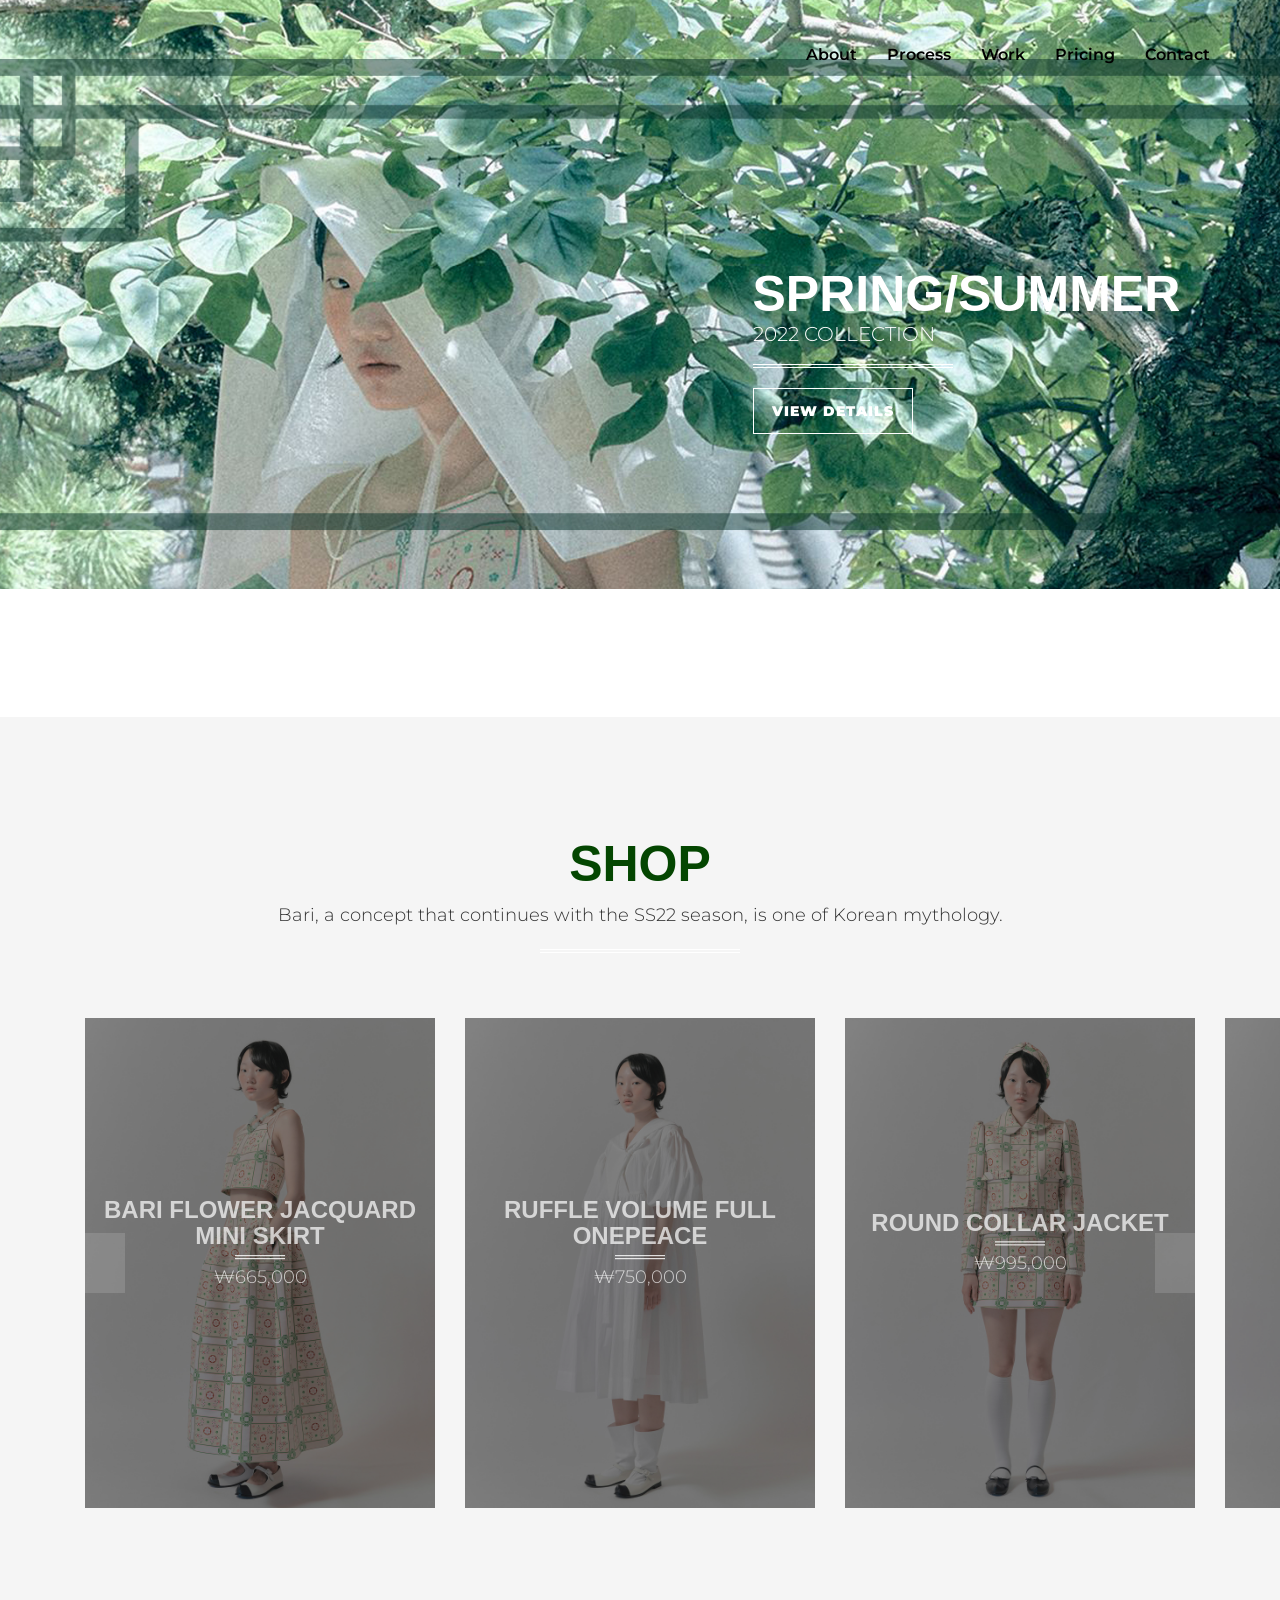
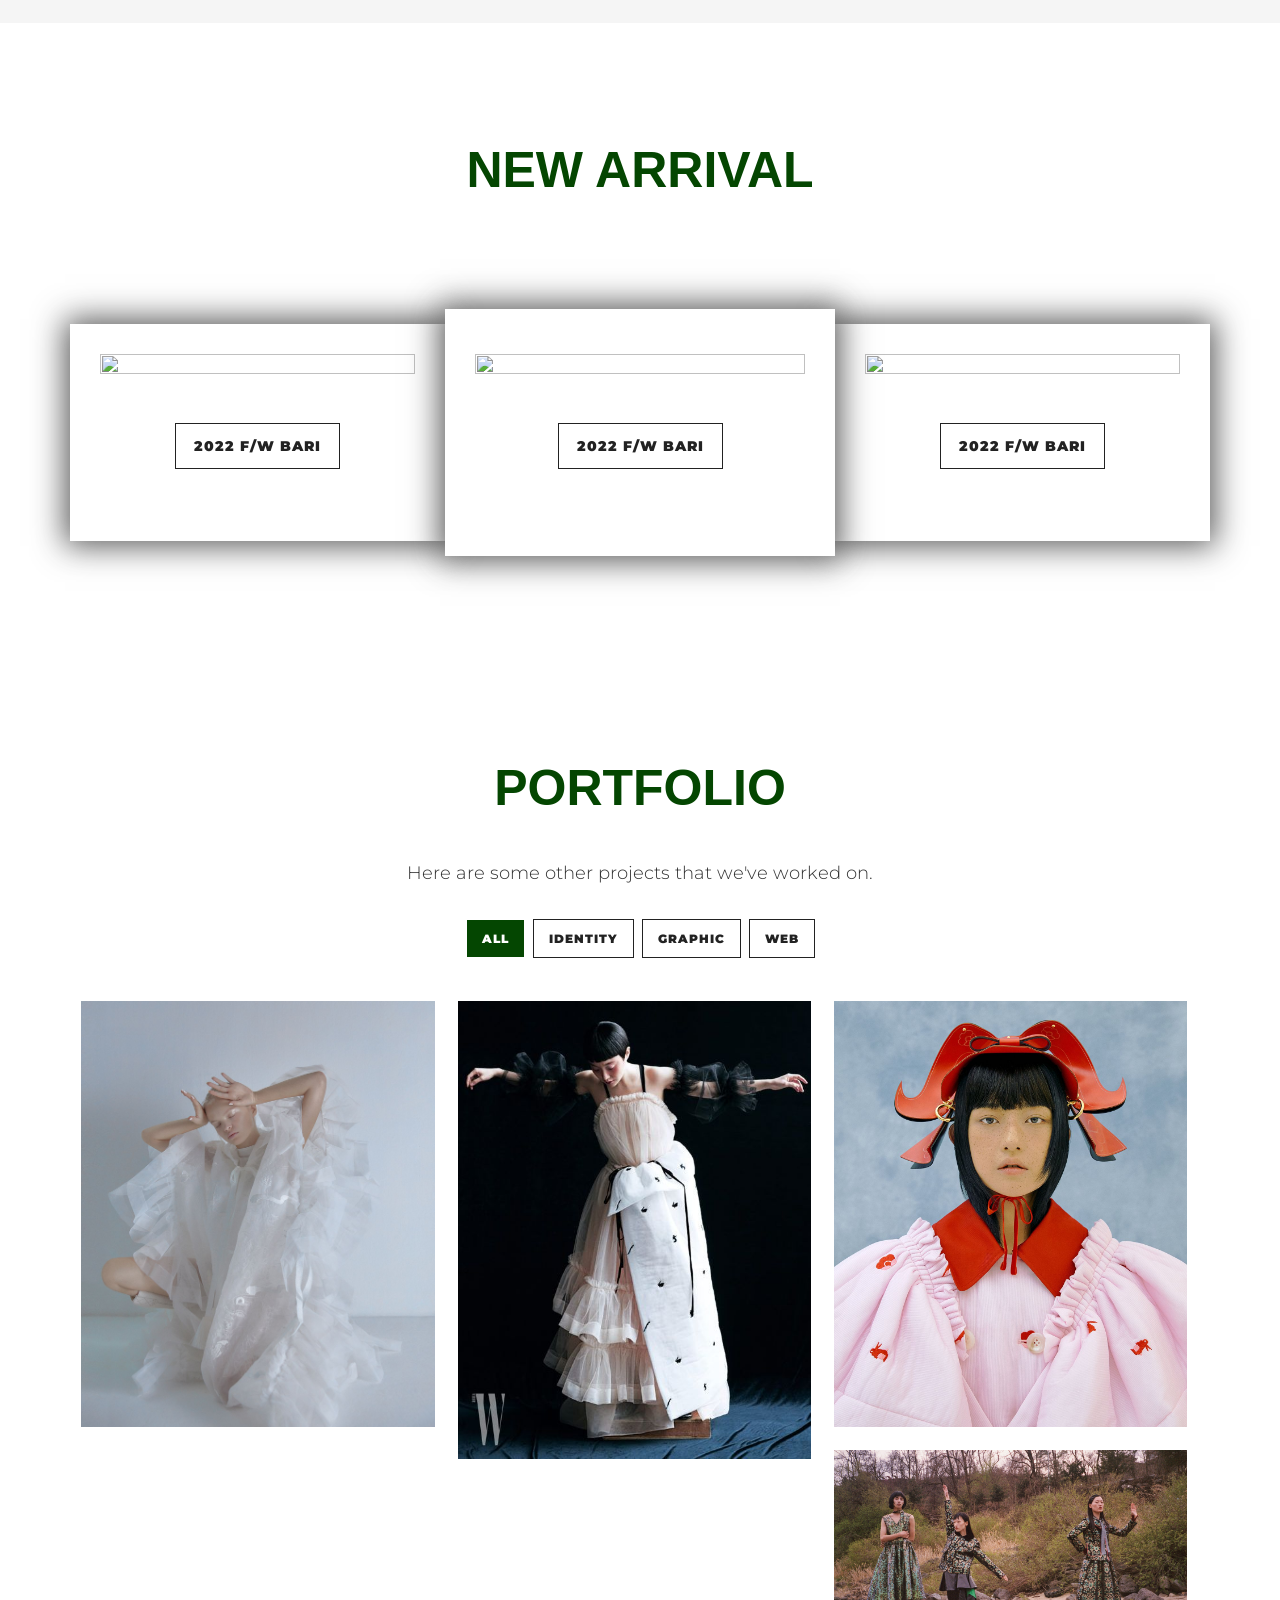
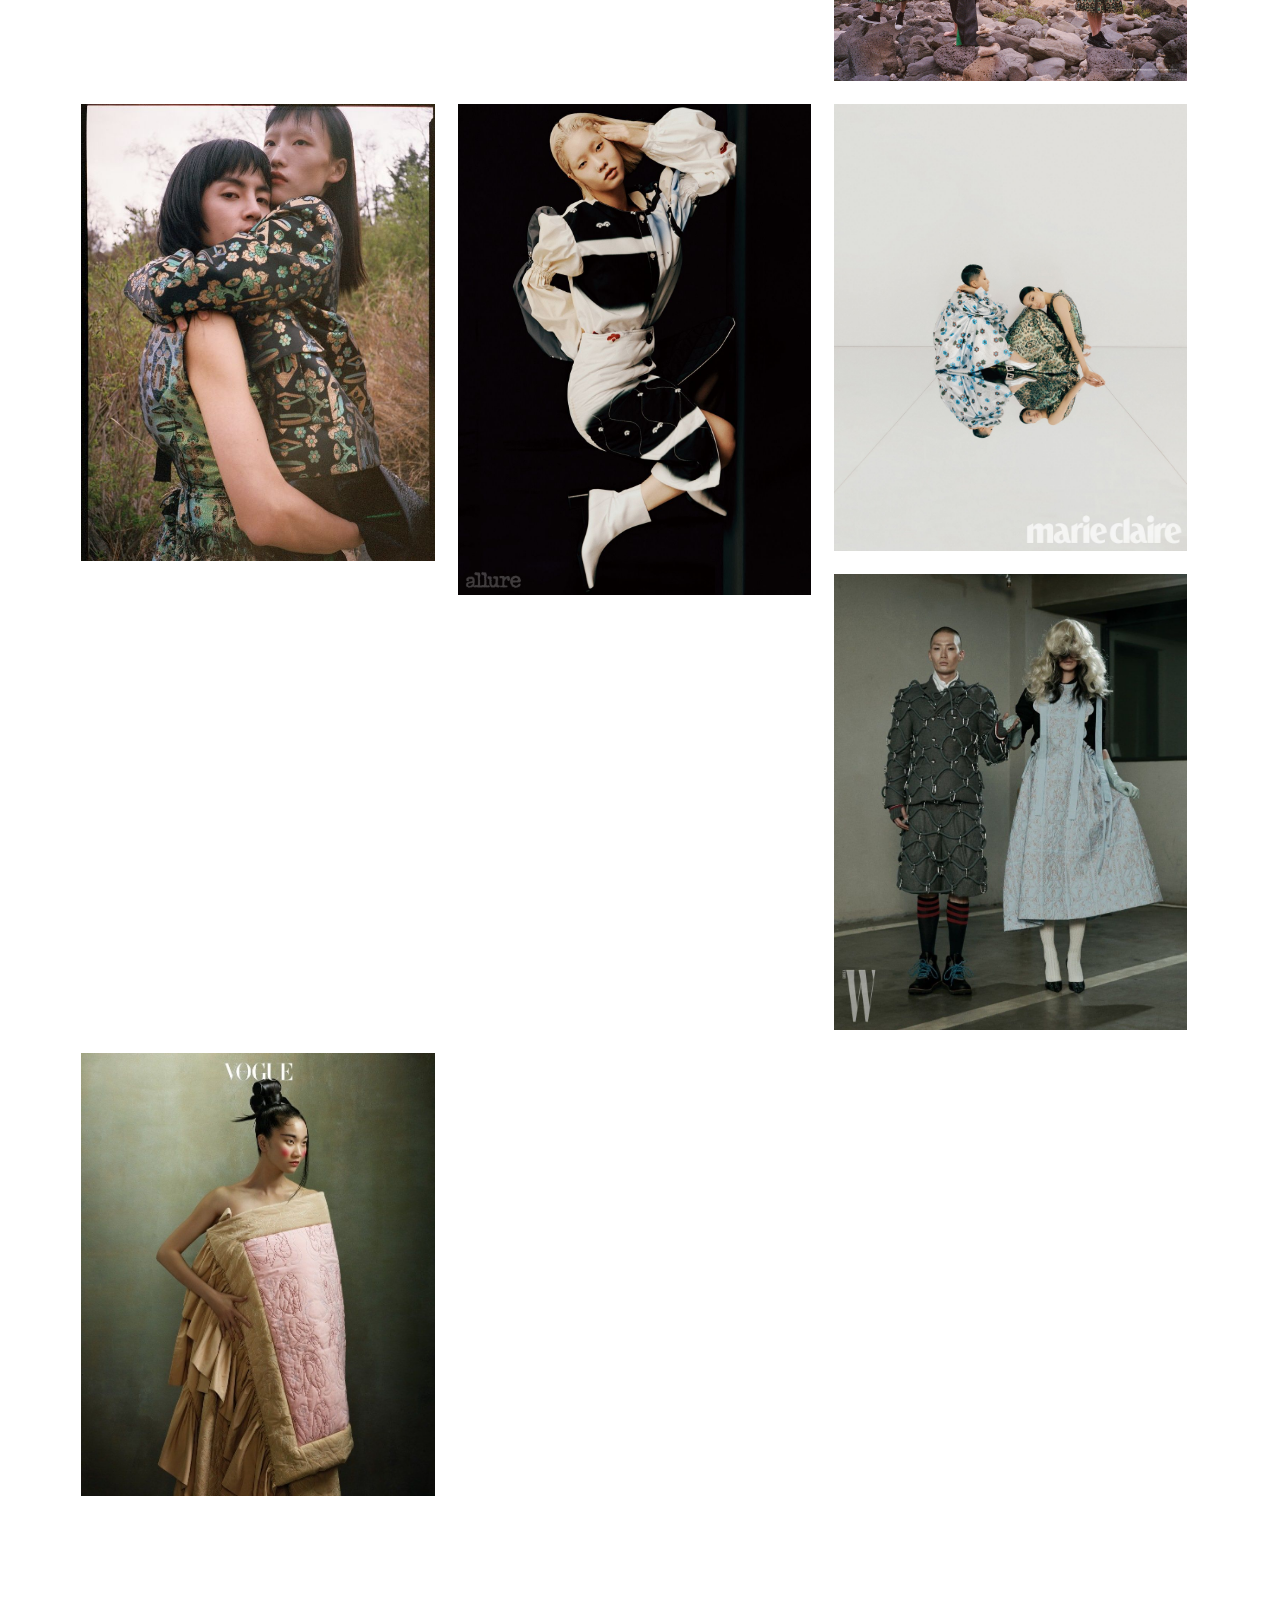
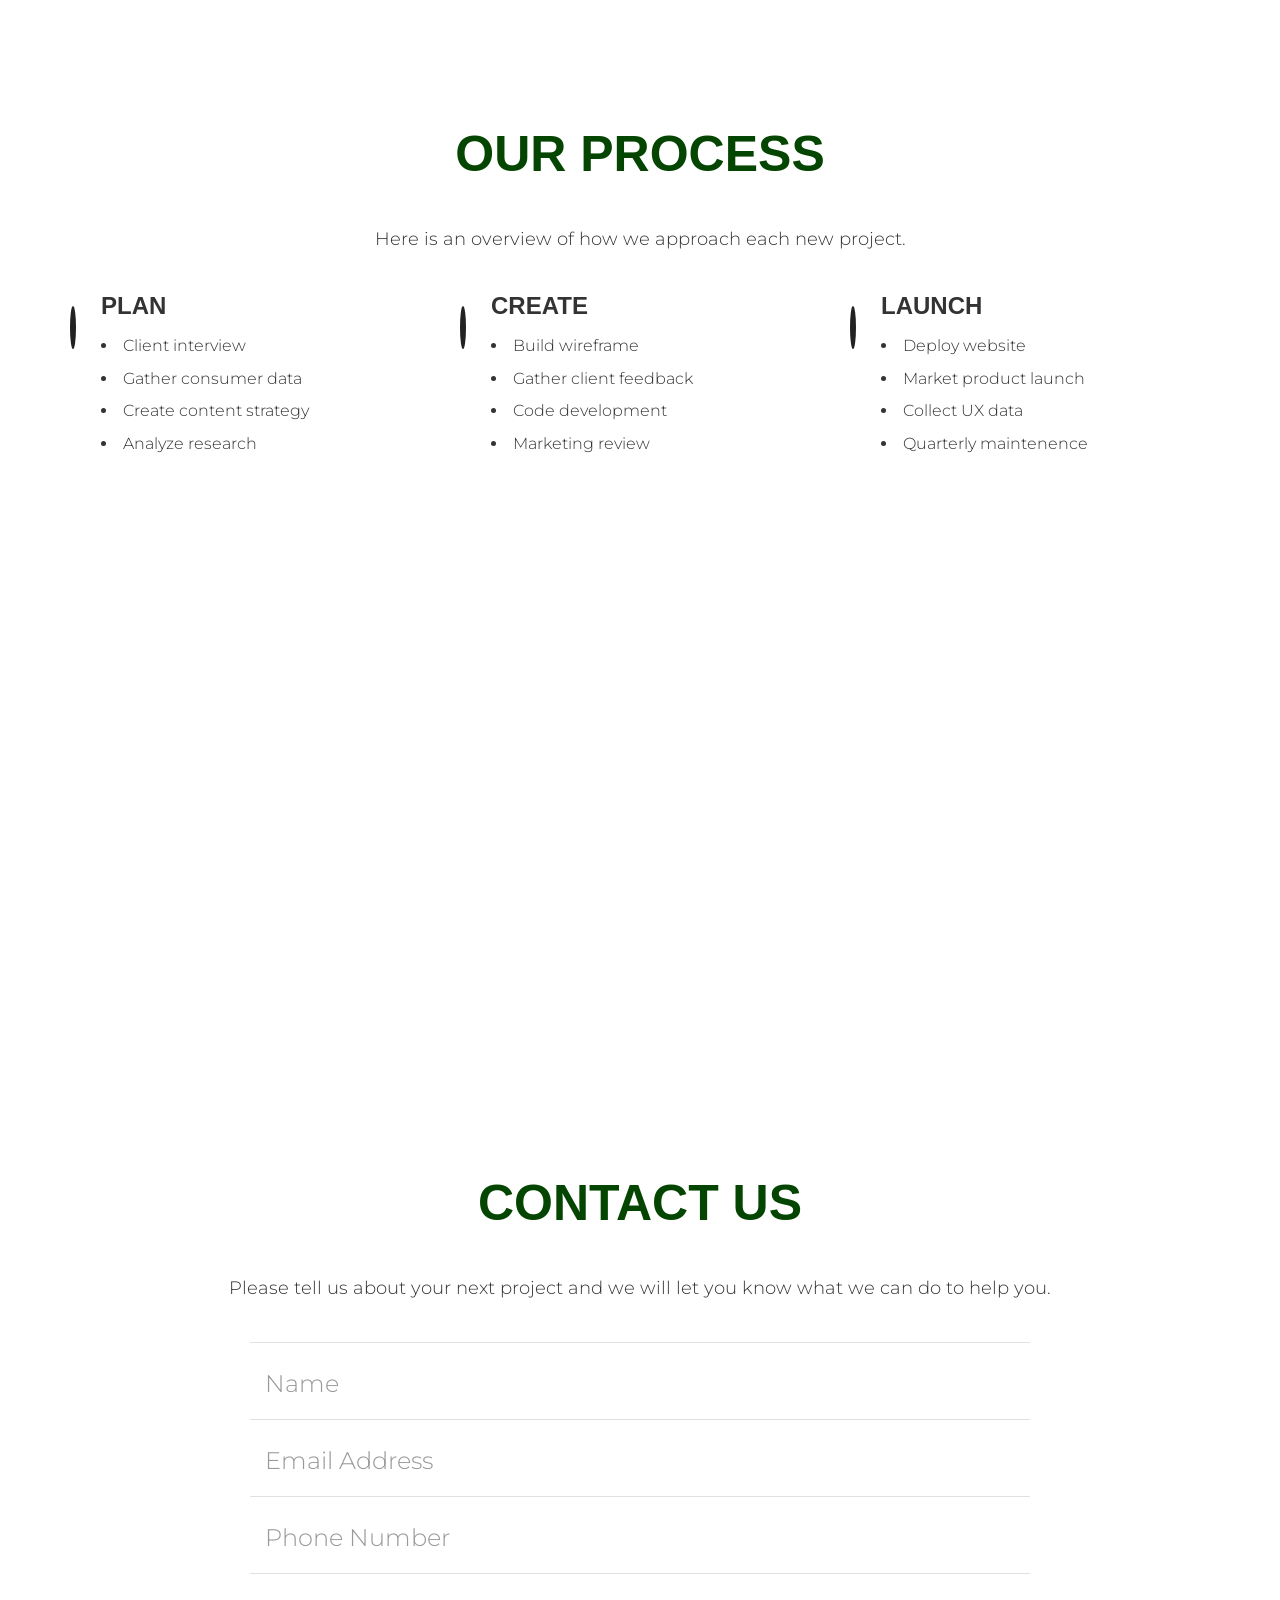
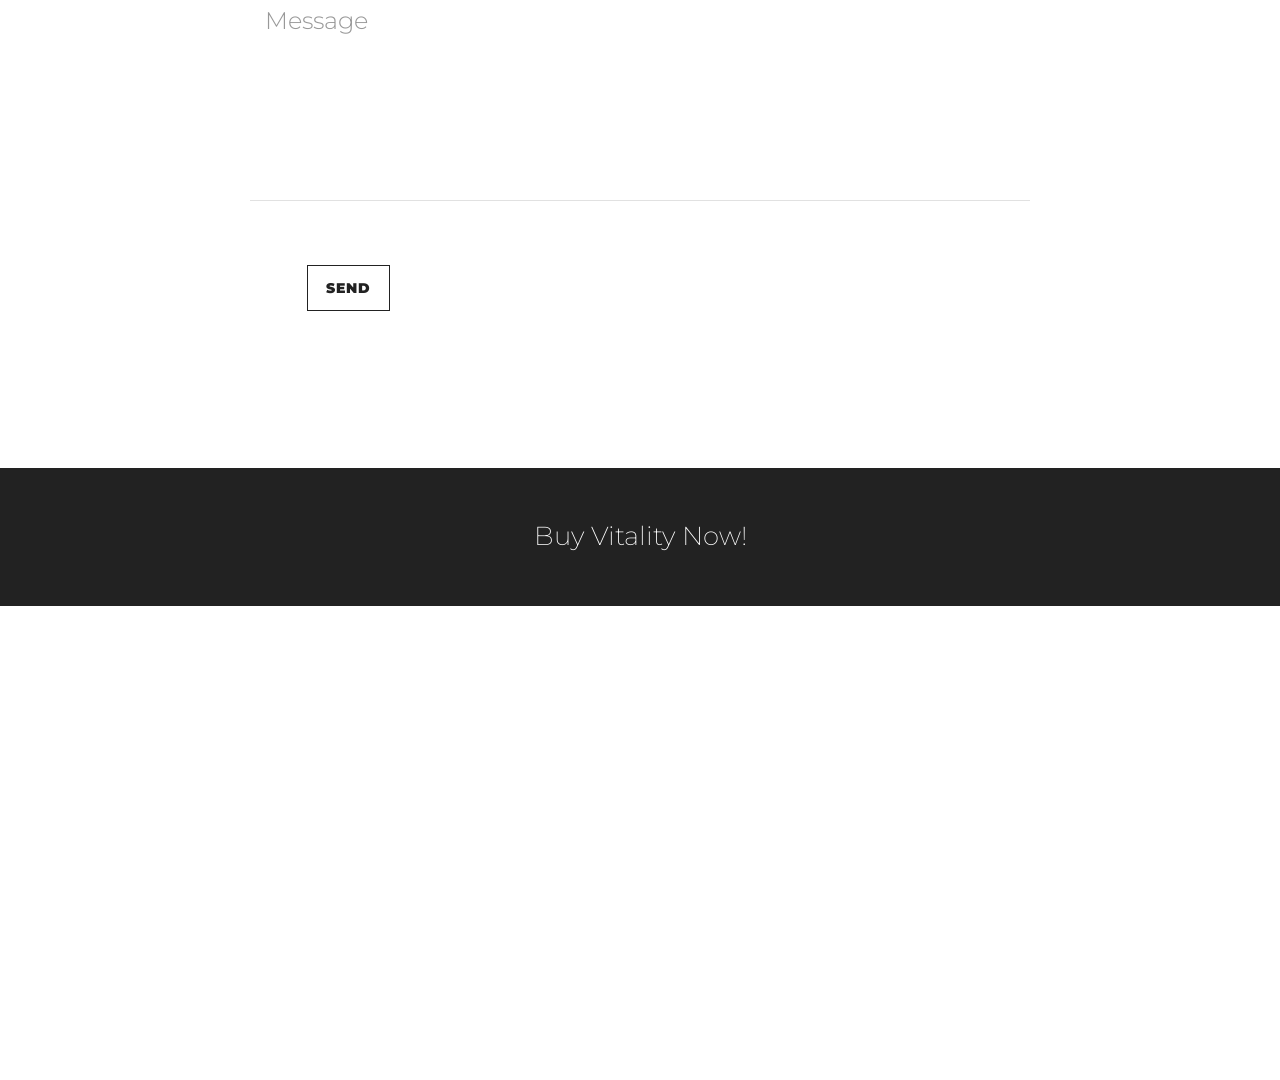
==== commit fbee92f6: "Add files via upload" ====
--- a/index.html
+++ b/index.html
@@ -594,7 +594,7 @@
     <a href="https://wrapbootstrap.com/theme/vitality-multipurpose-one-page-theme-WB02K3KK3" class="btn btn-block btn-full-width" >Buy Vitality Now!</a>
 
     <!-- Footer -->
-    <footer class="footer" style="background-image: url(./13day/img/agency/backgrounds/bg-footer.jpg);">
+    <footer class="footer" style="background-image: url(/img/agency/backgrounds/bg-footer.jpg);">
         <div class="container text-center">
             <div class="row">
                 <div class="col-md-4 contact-details">
--- a/formstone/background.css
+++ b/formstone/background.css
@@ -0,0 +1,3 @@
+/*! formstone v1.2.1 [background.css] 2016-08-02 | GPL-3.0 License | formstone.it */
+
+.fs-background{overflow:hidden;position:relative}.fs-background,.fs-background-container,.fs-background-media{-webkit-transition:none;transition:none}.fs-background-container{width:100%;height:100%;position:absolute;top:0;z-index:0;overflow:hidden}.fs-background-media{position:absolute;top:0;bottom:0;opacity:0}.fs-background-media.fs-background-animated{-webkit-transition:opacity .5s linear;transition:opacity .5s linear}.fs-background-media iframe,.fs-background-media img,.fs-background-media video{width:100%;height:100%;display:block;-webkit-user-drag:none}.fs-background-media.fs-background-fixed,.fs-background-media.fs-background-native{width:100%;height:100%}.fs-background-media.fs-background-fixed img,.fs-background-media.fs-background-native img{display:none}.fs-background-media.fs-background-native{background-position:center;background-size:cover}.fs-background-media.fs-background-fixed{background-position:center;background-attachment:fixed}.fs-background-embed.fs-background-ready:after{width:100%;height:100%;position:absolute;top:0;right:0;bottom:0;left:0;z-index:1;content:''}.fs-background-embed.fs-background-ready iframe{z-index:0}
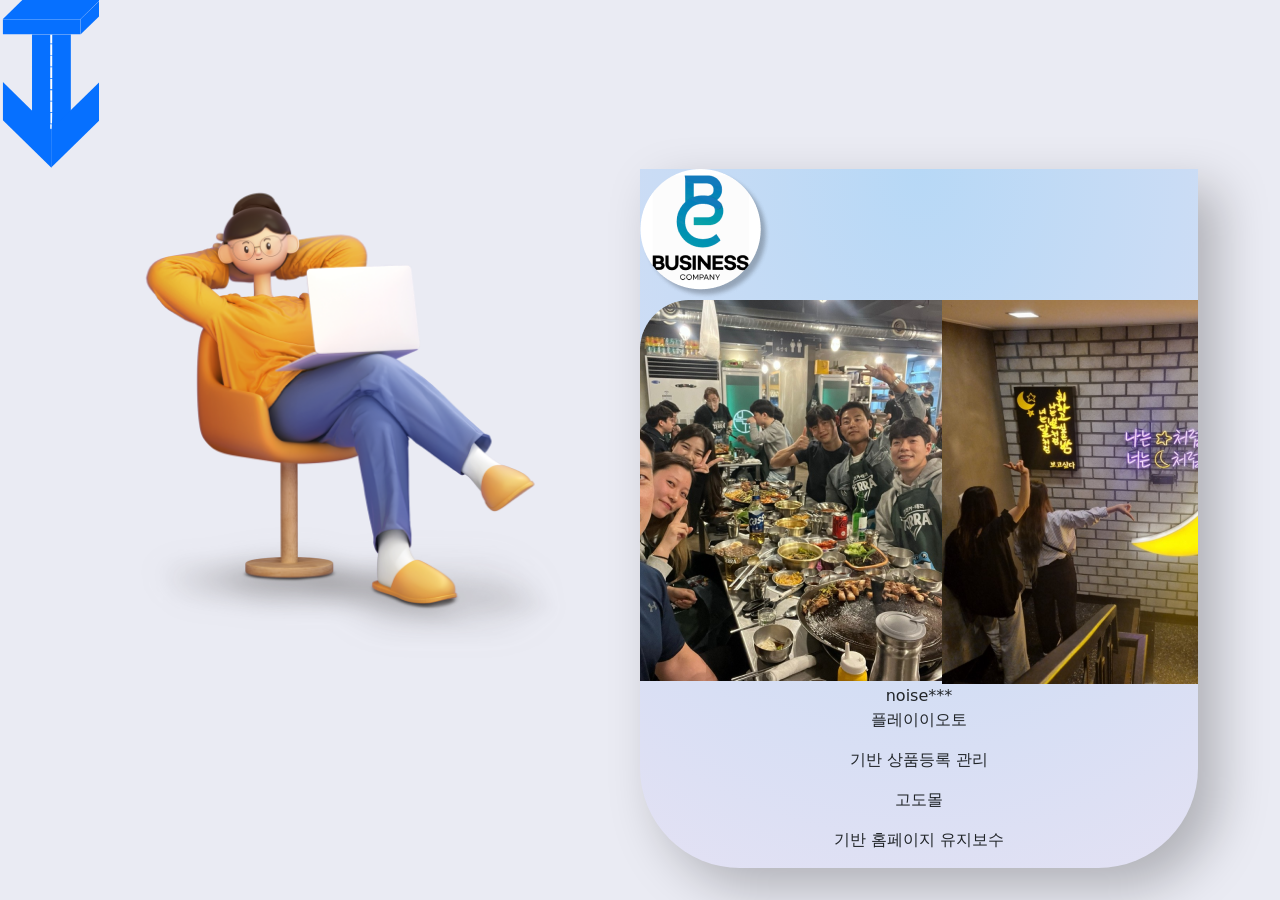
==== commit 7f6d89ba: "Add files via upload" ====
--- a/index.html
+++ b/index.html
@@ -1,897 +1 @@
-<!DOCTYPE html>
-<html lang="ko">
-
-<head>
-
-    <meta charset="utf-8">
-    <meta name="viewport" content="width=device-width, initial-scale=1.0, user-scalable=no">
-    
-    <!-- seo 최적화(cj) -->
-    <meta name="title" content="김민주">
-    <meta name="description" content="LIVE NEW CJ">
-    <meta name="keywords" content="김민주, 디자이너김민주, 패션 디자이너, 한국인, korea, S/S, F/W, 패션, 한국, 뮤즈, 미디어, 엔터테인먼트&미디어, 한국패션, 한국문화, 베스트브랜드, 글로벌, 게임, 창업, 투자, 창조경제, 문화, 창조, 한류, 한류문화">
-    <meta name="og:type" property="og:type" content="website" />
-    <meta name="og:url" property="og:url" content="https://www.minjukim.co/ko/collection/ss22-bari" />
-    <meta name="og:image" property="og:image" content="https://www.minjukim.co/img/logo.svg" />
-    <meta name="og:title" property="og:title" content="김민주" />
-    <meta name="og:description" property="og:description" content="LIVE NEW KIMMINJU"/>
-   <!-- seo 최적화 파비콘 (cafe24) -->
-    <link rel="shortcut icon" type="image/x-icon" href="https://www.cafe24.com/wp-content/themes/cafe24/images/favicon.ico" />
-    <link rel="apple-touch-icon" href="https://www.cafe24.com/wp-content/themes/cafe24/images/apple-touch-icon.png" />
-    <link rel="apple-touch-icon-precomposed" href="https://www.cafe24.com/wp-content/themes/cafe24/images/apple-touch-icon.png">
-    <meta name="msapplication-TileImage" content="https://www.cafe24.com/wp-content/themes/cafe24/images/favicon.png" size="270x270" />
-
-    <title>KIMMINJU</title>
-
-
-    <!-- 본고딕 / xeicon -->
-    <link rel="preconnect" href="https://fonts.googleapis.com">
-    <link rel="preconnect" href="https://fonts.gstatic.com" crossorigin>
-    <link href="https://fonts.googleapis.com/css2?family=Montserrat:wght@100;200;300;400;500;600;700;800;900&family=Noto+Sans+KR:wght@100;300;400;500;700;900&display=swap" rel="stylesheet">
-    <link rel="stylesheet" href="http://cdn.jsdelivr.net/npm/xeicon@2.3.3/xeicon.min.css">
-    <!-- 폰트어썸 6.2.0-->
-    <script src="https://kit.fontawesome.com/962d66e7d6.js?ver=v6.2.0" crossorigin="anonymous"></script>
-
-
-    <!-- Bootstrap Core CSS v3.3.7 -->
-    <link href="bootstrap/css/bootstrap.min.css?ver=v3.3.7" rel="stylesheet" type="text/css">
-
-
-    <!-- Plugin CSS -->
-    <link href="owl-carousel/owl.carousel.css?ver=v1.3.2" rel="stylesheet" type="text/css">
-    <link href="owl-carousel/owl.theme.css?ver=v1.3.2" rel="stylesheet" type="text/css">
-    <link href="owl-carousel/owl.transitions.css" rel="stylesheet" type="text/css">
-    <link href="magnific-popup/magnific-popup.css" rel="stylesheet" type="text/css">
-    <link href="formstone/background.css" rel="stylesheet" type="text/css">
-    <link href="animate.css/animate.min.css" rel="stylesheet" type="text/css">
-    <link href="device-mockups/device-mockups.min.css" rel="stylesheet" type="text/css">
-
-    <!-- Vitality Theme CSS -->
-    <!-- INSTRUCTIONS: Uncomment the color scheme you want to use. Red is chosen by default. -->
-    <link href="css/vitality-red.css" rel="stylesheet" type="text/css">
-    <!-- <link href="css/vitality-aqua.css" rel="stylesheet" type="text/css"> -->
-    <!-- <link href="css/vitality-blue.css" rel="stylesheet" type="text/css"> -->
-    <!-- <link href="css/vitality-green.css" rel="stylesheet" type="text/css"> -->
-    <!-- <link href="css/vitality-orange.css" rel="stylesheet" type="text/css"> -->
-    <!-- <link href="css/vitality-pink.css" rel="stylesheet" type="text/css"> -->
-    <!-- <link href="css/vitality-purple.css" rel="stylesheet" type="text/css"> -->
-    <!-- <link href="css/vitality-tan.css" rel="stylesheet" type="text/css"> -->
-    <!-- <link href="css/vitality-turquoise.css" rel="stylesheet" type="text/css"> -->
-    <!-- <link href="css/vitality-yellow.css" rel="stylesheet" type="text/css"> -->
-
-    <link rel="stylesheet" href="/arency+1.css">
-
-
-    <!-- IE8 support for HTML5 elements and media queries -->
-    <!--[if lt IE 9]>
-      <script src="https://oss.maxcdn.com/libs/html5shiv/3.7.0/html5shiv.js"></script>
-      <script src="https://oss.maxcdn.com/libs/respond.js/1.3.0/respond.min.js"></script>
-    <![endif]-->
-
-</head>
-
-
-<!-- NOTE: Use the .modern or .vintage class to the body element below to see different font pairings! -->
-
-<body id="page-top">
-
-    <!-- Navigation -->
-    <!-- NOTE: .navbar-default and .navbar-inverse are both supported with this theme. -->
-    <!-- 문제:화면 작아질 때 navbar의 영역 너무 많이 늘어짐- #mainBanner{padding-top: 70%;}->10%로 변경-->
-    <nav class="navbar navbar-inverse navbar-fixed-top navbar-expanded">
-        <div class="container">
-            <div class="navbar-header">
-                <button type="button" class="navbar-toggle" data-toggle="collapse" data-target="#bs-example-navbar-collapse-1">
-                    <span class="sr-only">Toggle navigation</span>
-                    <i class="fa fa-bars"></i> Menu
-                </button>
-                <a class="navbar-brand page-scroll" href="#page-top">
-                    <img src="https://www.minjukim.co/img/logo.svg" class="img-responsive" alt="">
-                </a>
-            </div>
-            <div class="collapse navbar-collapse" id="bs-example-navbar-collapse-1">
-                <ul class="nav navbar-nav navbar-right">
-                    <li class="hidden">
-                        <a class="page-scroll" href="#page-top"></a>
-                    </li>
-                    <li>
-                        <a class="page-scroll" href="#about">About</a>
-                    </li>
-                    <li>
-                        <a class="page-scroll" href="#process">Process</a>
-                    </li>
-                    <li>
-                        <a class="page-scroll" href="#work">Work</a>
-                    </li>
-                    <li>
-                        <a class="page-scroll" href="#pricing">Pricing</a>
-                    </li>
-                    <li>
-                        <a class="page-scroll" href="#contact">Contact</a>
-                    </li>
-                </ul>
-            </div>
-        </div>
-    </nav>
-
-    <!--header change -->
-    <!-- 문제:화면이 작아지면 하위 섹션들이 위로 올라옴- 다 같이 묶어서 레벨처리?? ->
-        nono  벤더의 .owl-carousel .owl-wrapper-outer{overflow: hidden;}overflow: unset; 처리 -->
-        <!-- 문제:화면 작아질 때 슬라이드 버튼 상단으로 올라감- margin-top을  픽셀이 아닌 %로 변경 하고 싶은데 선택자를 못찾겠음
-        arency+1css/.portfolio-carousel .owl-controls .owl-prev,.portfolio-carousel .owl-controls .owl-next{margin :auto 0} 요건데.. 왜때문에 작으면 이게 적용이 안될까? ->공간이 작아서 위로 올라가는거 같은ㄷ.. 미디어 쿼리를 탐색해 보자..->부모가 안 묶여서??
-        owl-controls clickable 찾지말고 걍 새로 줘보자-미디어쿼리 해볼꺼임-실패 ->쌤 테라피 #mainBanner 태그에 직접 높이값을 줌- style='height:40vw !important' -->
-    <section class="portfolio-carousel wow fadeIn" id="mainBanner" >
-        <!-- NOTE: You can add more items to the carousel, or remove items you don't need! -->
-        <!-- Carousel Item 1 -->
-        <div class="item" style="background-image: url('/Artboard\ 1.jpg')">
-            <div class="container-fluid">
-                <div class="row">
-                    <div class="col-md-5 col-md-push-7">
-                        <div class="project-details">
-                            <span class="project-name">SPRING/SUMMER</span>
-                            <span class="project-description">2022 COLLECTION</span>
-                            <hr class="colored">
-                            <a href="#portfolioModal1" data-toggle="modal" class="btn btn-outline-light">View Details <i class="fa fa-long-arrow-right fa-fw"></i></a>
-                        </div>
-                    </div>
-                </div>
-            </div>
-        </div>
-        <!-- Carousel Item 2 -->
-        <div class="item" style="background-image: url('/Artboard\ 2.jpg')">
-            <div class="container-fluid">
-                <div class="row">
-                    <div class="col-md-5 col-md-push-7">
-                        <div class="project-details">
-                            <span class="project-name">H&M Awards</span>
-                            <span class="project-description">In 2015 After Winning </span>
-                            <hr class="colored">
-                            <a href="#portfolioModal2" data-toggle="modal" class="btn btn-outline-light">View Details <i class="fa fa-long-arrow-right fa-fw"></i></a>
-                        </div>
-                    </div>
-                </div>
-            </div>
-        </div>
-        <!-- Carousel Item 3 -->
-        <div class="item" style="background-image: url('/Artboard\ 3.jpg')">
-            <div class="container-fluid">
-                <div class="row">
-                    <div class="col-md-5 col-md-push-7">
-                        <div class="project-details">
-                            <span class="project-name">Muse</span>
-                            <span class="project-description">Branding, Website Design</span>
-                            <hr class="colored">
-                            <a href="#portfolioModal3" data-toggle="modal" class="btn btn-outline-light">View Details <i class="fa fa-long-arrow-right fa-fw"></i></a>
-                        </div>
-                    </div>
-                </div>
-            </div>
-        </div>   
-    </section>
-
-
-   
-
-    <!-- Team Section Shop -->
-    <section class="bg-gray">
-        <div class="container text-center wow fadeIn">
-            <div class="row">
-                <div class="col-lg-12">
-                    <h2>Shop</h2>
-                    <p>Bari, a concept that continues with the SS22 season, is one of Korean mythology.</p>
-                    <hr class="colored">
-                </div>
-            </div>
-            <div class="row content-row">
-                <div class="col-lg-12">
-                    <div class="about-carousel">
-                        <!-- NOTE: You can add more items to the carousel, or remove items you don't need! -->
-                        <!-- Team Member 1 -->
-                        <div class="item">
-                            <div class="overlay"></div>
-                            <img src="img/agency/team/1.jpg" class="img-responsive" alt="">
-                            <div class="caption">
-                                <h3>BARI FLOWER JACQUARD MINI SKIRT</h3>
-                                <hr class="colored">
-                                <p>₩665,000</p>
-                                <ul class="list-inline social">
-                                    <li>
-                                        <a href="https://www.minjukim.co/ko/shop/waist-cutting-dress-black" target="_blank"><i class="fa-solid fa-tag"></i></a>
-                                    </li>
-                                </ul>
-                            </div>
-                        </div>
-                        <!-- Team Member 2 -->
-                        <div class="item">
-                            <div class="overlay"></div>
-                            <img src="img/agency/team/2.jpg" class="img-responsive" alt="">
-                            <div class="caption">
-                                <h3>RUFFLE VOLUME FULL ONEPEACE</h3>
-                                <hr class="colored">
-                                <p>₩750,000</p>
-                                <ul class="list-inline social">
-                                    <li>
-                                        <a href="https://www.minjukim.co/ko/shop/quilted-half-coat-yellow" target="_blank"><i class="fa-solid fa-tag"></i></a>
-                                    </li>
-                                </ul>
-                            </div>
-                        </div>
-                        <!-- Team Member 3 -->
-                        <div class="item">
-                            <div class="overlay"></div>
-                            <img src="img/agency/team/3.jpg" class="img-responsive" alt="">
-                            <div class="caption">
-                                <h3>ROUND COLLAR JACKET</h3>
-                                <hr class="colored">
-                                <p>₩995,000</p>
-                                <ul class="list-inline social">
-                                    <li>
-                                        <a href="https://www.minjukim.co/ko/shop/bari-flower-jacquard-mini-skirt-gray-white-1/category/5" target="_blank"><i class="fa-solid fa-tag"></i></a>
-                                    </li>
-                                </ul>
-                            </div>
-                        </div>
-                        <!-- Team Member 4 -->
-                        <div class="item">
-                            <div class="overlay"></div>
-                            <img src="img/agency/team/4.jpg" class="img-responsive" alt="">
-                            <div class="caption">
-                                <h3>VOLUME DRESS</h3>
-                                <hr class="colored">
-                                <p>₩1,260,000r</p>
-                                <ul class="list-inline social">
-                                    <li>
-                                        <a href="https://www.minjukim.co/ko/shop/night-gown-dress-black" target="_blank"><i class="fa-solid fa-tag"></i></a>
-                                    </li>
-                                </ul>
-                            </div>
-                        </div>
-                        <!-- Team Member 5 -->
-                        <div class="item">
-                            <div class="overlay"></div>
-                            <img src="img/agency/team/5.jpg" class="img-responsive" alt="">
-                            <div class="caption">
-                                <h3>HALTER MINI DRESS </h3>
-                                <hr class="colored">
-                                <p>₩665,000</p>
-                                <ul class="list-inline social">
-                                    <li>
-                                        <a href="https://www.minjukim.co/ko/shop/halter-neck-mini-dress-black" target="_blank"><i class="fa-solid fa-tag"></i></a>
-                                    </li>
-                                </ul>
-                            </div>
-                        </div>
-                    </div>
-                </div>
-            </div>
-        </div>
-    </section>
-
-    <!-- Pricing Section  New Arrival-->
-    <section id="pricing" class="pricing" style="background-image: url('https://www.minjukim.co/ko/drawing/download/17643/7554-1.jpg')">
-        <div class="container wow fadeIn">
-            <div class="row text-center">
-                <div class="col-lg-12">
-                    <h2>New Arrival</h2>
-                    <hr class="colored">
-                    <p>Bari, a concept that continues with the SS22 season, is one of Korean mythology.</p>
-                </div>
-            </div>
-            <div class="row content-row">
-                <!-- Pricing Table 1 -->
-                <div class="col-md-4">
-                    <div class="pricing-item featured-first">
-                        <img src="https://www.minjukim.co/ko/shop/download/70626/FW22-CT-01-02_1.jpg" alt="" class="pricimg">                    
-                        </ul>
-                        <a href="https://www.minjukim.co/ko/shop/oversize-sailor-jacquard-long-coat-yellow-pink-1/category/9" target="_blank" class="btn btn-outline-dark">2022 F/W BARI</a>
-                    </div>
-                </div>
-                <!-- Pricing Table 2 -->
-                <div class="col-md-4">
-                    <div class="pricing-item featured">
-                        <img src="https://www.minjukim.co/ko/shop/download/70428/FW22-JK-01-01_1.jpg" alt="" class="pricimg">
-                        <a href="https://www.minjukim.co/ko/shop/bojagi-collar-crop-jacket-black/category/9" target="_blank" class="btn btn-outline-dark">2022 F/W BARI</a>
-                    </div>
-                </div>
-                <!-- Pricing Table 3 -->
-                <div class="col-md-4">
-                    <div class="pricing-item featured-last">
-                        <img src="https://www.minjukim.co/ko/shop/download/70452/FW22-OP-01-01_2.jpg" alt="" class="pricimg">
-                        <a href="https://www.minjukim.co/ko/shop/waist-cutting-dress-yellow/category/9" target="_blank" class="btn btn-outline-dark">2022 F/W BARI</a>
-                    </div>
-                </div>
-            </div>
-        </div>
-    </section>
-
-    <!-- Portfolio Grid Section -->
-    <section>
-        <div class="container text-center wow fadeIn">
-            <h2>Portfolio</h2>
-            <hr class="colored">
-            <p>Here are some other projects that we've worked on.</p>
-            <div class="row content-row">
-                <div class="col-lg-12">
-                    <div class="portfolio-filter">
-                        <ul id="filters" class="clearfix">
-                            <li>
-                                <span class="filter active" data-filter="all">All</span>
-                            </li>
-                            <li>
-                                <span class="filter" data-filter=".identity">Identity</span>
-                            </li>
-                            <li>
-                                <span class="filter" data-filter=".graphic">Graphic</span>
-                            </li>
-                            <li>
-                                <span class="filter" data-filter=".web">Web</span>
-                            </li>
-                        </ul>
-                    </div>
-                </div>
-            </div>
-            <div class="row">
-                <div class="col-lg-12">
-                    <div id="portfoliolist">
-                        <!-- NOTE: You can add more items to the grid, or remove items you don't need! -->
-                        <!-- Grid Item 1 -->
-                        <div class="mix identity" href="img/agency/portfolio/grid/grid-1.jpg" title="Client Name">
-                            <div class="portfolio-wrapper">
-                                <img src="img/agency/portfolio/grid/grid-1.jpg" alt="">
-                                <div class="caption">
-                                    <div class="caption-text">
-                                        <a class="text-title">Client Name</a>
-                                        <span class="text-category">Brand Identity</span>
-                                    </div>
-                                    <div class="caption-bg"></div>
-                                </div>
-                            </div>
-                        </div>
-                        <!-- Grid Item 2 -->
-                        <div class="mix web" href="img/agency/portfolio/grid/grid-2.jpg" title="Client Name">
-                            <div class="portfolio-wrapper">
-                                <img src="img/agency/portfolio/grid/grid-2.jpg" alt="">
-                                <div class="caption">
-                                    <div class="caption-text">
-                                        <a class="text-title">Client Name</a>
-                                        <span class="text-category">Web Development</span>
-                                    </div>
-                                    <div class="caption-bg"></div>
-                                </div>
-                            </div>
-                        </div>
-                        <!-- Grid Item 3 -->
-                        <div class="mix web" href="img/agency/portfolio/grid/grid-3.jpg" title="Client Name">
-                            <div class="portfolio-wrapper">
-                                <img src="img/agency/portfolio/grid/grid-3.jpg" alt="">
-                                <div class="caption">
-                                    <div class="caption-text">
-                                        <a class="text-title">Client Name</a>
-                                        <span class="text-category">Web Development</span>
-                                    </div>
-                                    <div class="caption-bg"></div>
-                                </div>
-                            </div>
-                        </div>
-                        <!-- Grid Item 4 -->
-                        <div class="mix identity" href="img/agency/portfolio/grid/grid-4.jpg" title="Client Name">
-                            <div class="portfolio-wrapper">
-                                <img src="img/agency/portfolio/grid/grid-4.jpg" alt="">
-                                <div class="caption">
-                                    <div class="caption-text">
-                                        <a class="text-title">Client Name</a>
-                                        <span class="text-category">Brand Identity</span>
-                                    </div>
-                                    <div class="caption-bg"></div>
-                                </div>
-                            </div>
-                        </div>
-                        <!-- Grid Item 5 -->
-                        <div class="mix web" href="img/agency/portfolio/grid/grid-5.jpg" title="Client Name">
-                            <div class="portfolio-wrapper">
-                                <img src="img/agency/portfolio/grid/grid-5.jpg" alt="">
-                                <div class="caption">
-                                    <div class="caption-text">
-                                        <a class="text-title">Client Name</a>
-                                        <span class="text-category">Web Development</span>
-                                    </div>
-                                    <div class="caption-bg"></div>
-                                </div>
-                            </div>
-                        </div>
-                        <!-- Grid Item 6 -->
-                        <div class="mix graphic" href="img/agency/portfolio/grid/grid-6.jpg" title="Client Name">
-                            <div class="portfolio-wrapper">
-                                <img src="img/agency/portfolio/grid/grid-6.jpg" alt="">
-                                <div class="caption">
-                                    <div class="caption-text">
-                                        <a class="text-title">Client Name</a>
-                                        <span class="text-category">Graphic Design</span>
-                                    </div>
-                                    <div class="caption-bg"></div>
-                                </div>
-                            </div>
-                        </div>
-                        <!-- Grid Item 7 -->
-                        <div class="mix graphic" href="img/agency/portfolio/grid/grid-7.jpg" title="Client Name">
-                            <div class="portfolio-wrapper">
-                                <img src="img/agency/portfolio/grid/grid-7.jpg" alt="">
-                                <div class="caption">
-                                    <div class="caption-text">
-                                        <a class="text-title">Client Name</a>
-                                        <span class="text-category">Graphic Design</span>
-                                    </div>
-                                    <div class="caption-bg"></div>
-                                </div>
-                            </div>
-                        </div>
-                        <!-- Grid Item 8 -->
-                        <div class="mix web" href="img/agency/portfolio/grid/grid-8.jpg" title="Client Name">
-                            <div class="portfolio-wrapper">
-                                <img src="img/agency/portfolio/grid/grid-8.jpg" alt="">
-                                <div class="caption">
-                                    <div class="caption-text">
-                                        <a class="text-title">Client Name</a>
-                                        <span class="text-category">Web Development</span>
-                                    </div>
-                                    <div class="caption-bg"></div>
-                                </div>
-                            </div>
-                        </div>
-                        <!-- Grid Item 9 -->
-                        <div class="mix identity" href="img/agency/portfolio/grid/grid-9.jpg" title="Client Name">
-                            <div class="portfolio-wrapper">
-                                <img src="img/agency/portfolio/grid/grid-9.jpg" alt="">
-                                <div class="caption">
-                                    <div class="caption-text">
-                                        <a class="text-title">Client Name</a>
-                                        <span class="text-category">Brand Identity</span>
-                                    </div>
-                                    <div class="caption-bg"></div>
-                                </div>
-                            </div>
-                        </div>
-                    </div>
-                </div>
-            </div>
-        </div>
-    </section>
-
-    <!-- Services Section -->
-    <section id="process" class="services">
-        <div class="container">
-            <div class="row text-center">
-                <div class="col-lg-12 wow fadeIn">
-                    <h2>Our Process</h2>
-                    <hr class="colored">
-                    <p>Here is an overview of how we approach each new project.</p>
-                </div>
-            </div>
-            <div class="row content-row">
-                <!-- Service Item 1 -->
-                <div class="col-md-4 wow fadeIn" data-wow-delay=".2s">
-                    <div class="media">
-                        <div class="pull-left">
-                            <i class="fa fa-clipboard"></i>
-                        </div>
-                        <div class="media-body">
-                            <h3 class="media-heading">Plan</h3>
-                            <ul>
-                                <li>Client interview</li>
-                                <li>Gather consumer data</li>
-                                <li>Create content strategy</li>
-                                <li>Analyze research</li>
-                            </ul>
-                        </div>
-                    </div>
-                </div>
-                <!-- Service Item 2 -->
-                <div class="col-md-4 wow fadeIn" data-wow-delay=".4s">
-                    <div class="media">
-                        <div class="pull-left">
-                            <i class="fa fa-pencil"></i>
-                        </div>
-                        <div class="media-body">
-                            <h3 class="media-heading">Create</h3>
-                            <ul>
-                                <li>Build wireframe</li>
-                                <li>Gather client feedback</li>
-                                <li>Code development</li>
-                                <li>Marketing review</li>
-                            </ul>
-                        </div>
-                    </div>
-                </div>
-                <!-- Service Item 3 -->
-                <div class="col-md-4 wow fadeIn" data-wow-delay=".6s">
-                    <div class="media">
-                        <div class="pull-left">
-                            <i class="fa fa-rocket"></i>
-                        </div>
-                        <div class="media-body">
-                            <h3 class="media-heading">Launch</h3>
-                            <ul>
-                                <li>Deploy website</li>
-                                <li>Market product launch</li>
-                                <li>Collect UX data</li>
-                                <li>Quarterly maintenence</li>
-                            </ul>
-                        </div>
-                    </div>
-                </div>
-            </div>
-        </div>
-    </section>
-    
-    <!-- Quote Call to Action -->
-    <aside class="cta-quote" style="background-image: url('img/agency/backgrounds/bg-aside.jpg');">
-        <div class="container wow fadeIn">
-            <div class="row">
-                <div class="col-md-10 col-md-offset-1">
-                    <!-- <span class="quote">Good <span class="text-primary">design</span> is finding that perfect balance between the way something <span class="text-primary">looks</span> and how it <span class="text-primary">functions</span>.</span> -->
-                    <hr class=" colored">
-                    <a class="btn btn-outline-light page-scroll" href="#process">How We Work</a>
-                </div>
-            </div>
-        </div>
-    </aside>
-
-    <!-- Contact Section -->
-    <section id="contact">
-        <div class="container wow fadeIn">
-            <div class="row">
-                <div class="col-lg-12 text-center">
-                    <h2>Contact Us</h2>
-                    <hr class="colored">
-                    <p>Please tell us about your next project and we will let you know what we can do to help you.</p>
-                </div>
-            </div>
-            <div class="row content-row">
-                <div class="col-lg-8 col-lg-offset-2">
-                    <form name="sentMessage" id="contactForm" novalidate>
-                        <div class="row control-group">
-                            <div class="form-group col-xs-12 floating-label-form-group controls">
-                                <label>Name</label>
-                                <input type="text" class="form-control" placeholder="Name" id="name" required data-validation-required-message="Please enter your name.">
-                                <p class="help-block text-danger"></p>
-                            </div>
-                        </div>
-                        <div class="row control-group">
-                            <div class="form-group col-xs-12 floating-label-form-group controls">
-                                <label>Email Address</label>
-                                <input type="email" class="form-control" placeholder="Email Address" id="email" required data-validation-required-message="Please enter your email address.">
-                                <p class="help-block text-danger"></p>
-                            </div>
-                        </div>
-                        <div class="row control-group">
-                            <div class="form-group col-xs-12 floating-label-form-group controls">
-                                <label>Phone Number</label>
-                                <input type="tel" class="form-control" placeholder="Phone Number" id="phone" required data-validation-required-message="Please enter your phone number.">
-                                <p class="help-block text-danger"></p>
-                            </div>
-                        </div>
-                        <div class="row control-group">
-                            <div class="form-group col-xs-12 floating-label-form-group controls">
-                                <label>Message</label>
-                                <textarea rows="5" class="form-control" placeholder="Message" id="message" required data-validation-required-message="Please enter a message."></textarea>
-                                <p class="help-block text-danger"></p>
-                            </div>
-                        </div>
-                        <br>
-                        <div id="success"></div>
-                        <div class="row">
-                            <div class="form-group col-xs-12">
-                                <button type="submit" class="btn btn-outline-dark">Send</button>
-                            </div>
-                        </div>
-                    </form>
-                </div>
-            </div>
-        </div>
-    </section>
-
-    <!-- Block Button Call to Action -->
-    <a href="https://wrapbootstrap.com/theme/vitality-multipurpose-one-page-theme-WB02K3KK3" class="btn btn-block btn-full-width" >Buy Vitality Now!</a>
-
-    <!-- Footer -->
-    <footer class="footer" style="background-image: url(/img/agency/backgrounds/bg-footer.jpg);">
-        <div class="container text-center">
-            <div class="row">
-                <div class="col-md-4 contact-details">
-                    <h4><i class="fa fa-phone"></i> Call</h4>
-                    <p>555-213-4567</p>
-                </div>
-                <div class="col-md-4 contact-details">
-                    <h4><i class="fa fa-map-marker"></i> Visit</h4>
-                    <p>3481 Melrose Place
-                        <br>Beverly Hills, CA 90210</p>
-                </div>
-                <div class="col-md-4 contact-details">
-                    <h4><i class="fa fa-envelope"></i> Email</h4>
-                    <p><a href="mailto:mail@example.com">mail@example.com</a>
-                    </p>
-                </div>
-            </div>
-            <div class="row social">
-                <div class="col-lg-12">
-                    <ul class="list-inline">
-                        <li><a href="#"><i class="fa fa-facebook fa-fw fa-2x"></i></a>
-                        </li>
-                        <li><a href="#"><i class="fa fa-twitter fa-fw fa-2x"></i></a>
-                        </li>
-                        <li><a href="#"><i class="fa-brands fa-instagram fa-2x"></i></a>
-                        </li>
-                    </ul>
-                </div>
-            </div>
-            <div class="row copyright">
-                <div class="col-lg-12">
-                    <p class="small">&copy; 2016 Start Bootstrap Themes</p>
-                </div>
-            </div>
-        </div>
-    </footer>
-
-    <!-- Portfolio Modals -->
-    <!-- Example Modal 1: Corresponds with Portfolio Carousel Item 1 -->
-    <div class="portfolio-modal modal fade" id="portfolioModal1" tabindex="-1" role="dialog" aria-hidden="true" style="background-image: url('img/agency/portfolio/carousel/bg-1.jpg')">
-        <div class="modal-content">
-            <div class="close-modal" data-dismiss="modal">
-                <div class="lr">
-                    <div class="rl">
-                    </div>
-                </div>
-            </div>
-            <div class="modal-body">
-                <div class="container">
-                    <div class="row">
-                        <div class="col-md-8 col-md-offset-2">
-                            <h2>Project Name</h2>
-                            <hr class="colored">
-                            <p>Lorem ipsum dolor sit amet, consectetur adipisicing elit. Quos modi in tenetur vero voluptatum sapiente dolores eligendi nemo iste ea. Omnis, odio enim sint quam dolorum dolorem. Nostrum, minus, ad.</p>
-                        </div>
-                        <div class="col-md-8 col-md-offset-2">
-                            <div class="device-mockup macbook portrait black">
-                                <div class="device">
-                                    <div class="screen">
-
-                                        <!-- Modal Mockup Option 1: Single Image (Uncomment Below to Use) -->
-                                        <!-- <img src="img/agency/portfolio/carousel/screen-1a.jpg" class="img-responsive" alt=""> -->
-
-                                        <!-- Modal Mockup Option 2: Carousel (Example In Use Below) -->
-                                        <div class="mockup-carousel">
-                                            <div class="item">
-                                                <img src="img/agency/portfolio/carousel/screen-1a.jpg" class="img-responsive" alt="">
-                                            </div>
-                                            <div class="item">
-                                                <img src="img/agency/portfolio/carousel/screen-1b.jpg" class="img-responsive" alt="">
-                                            </div>
-                                            <div class="item">
-                                                <img src="img/agency/portfolio/carousel/screen-1c.jpg" class="img-responsive" alt="">
-                                            </div>
-                                        </div>
-
-                                    </div>
-                                </div>
-                            </div>
-                        </div>
-                        <div class="col-md-8 col-md-offset-2">
-                            <ul class="list-inline item-details">
-                                <li>Client: <strong>Start Bootstrap</strong>
-                                </li>
-                                <li>Date: <strong>April 2015</strong>
-                                </li>
-                                <li>Service: <strong>Web Development</strong>
-                                </li>
-                            </ul>
-                            <button type="button" class="btn btn-default" data-dismiss="modal"><i class="fa fa-times"></i> Close</button>
-                        </div>
-                    </div>
-                </div>
-            </div>
-        </div>
-    </div>
-
-    <!-- Example Modal 2: Corresponds with Portfolio Carousel Item 2 -->
-    <div class="portfolio-modal modal fade" id="portfolioModal2" tabindex="-1" role="dialog" aria-hidden="true" style="background-image: url('img/agency/portfolio/carousel/bg-2.jpg')">
-        <div class="modal-content">
-            <div class="close-modal" data-dismiss="modal">
-                <div class="lr">
-                    <div class="rl">
-                    </div>
-                </div>
-            </div>
-            <div class="modal-body">
-                <div class="container">
-                    <div class="row">
-                        <div class="col-md-8 col-md-offset-2">
-                            <h2>Project Name</h2>
-                            <hr class="colored">
-                            <p>Lorem ipsum dolor sit amet, consectetur adipisicing elit. Quos modi in tenetur vero voluptatum sapiente dolores eligendi nemo iste ea. Omnis, odio enim sint quam dolorum dolorem. Nostrum, minus, ad.</p>
-                        </div>
-                        <div class="col-md-8 col-md-offset-2">
-                            <div class="device-mockup macbook portrait black">
-                                <div class="device">
-                                    <div class="screen">
-
-                                        <!-- Modal Mockup Option 1: Single Image (Uncomment Below to Use) -->
-                                        <!-- <img src="img/agency/portfolio/carousel/screen-2a.jpg" class="img-responsive" alt=""> -->
-
-                                        <!-- Modal Mockup Option 2: Carousel (Example In Use Below) -->
-                                        <div class="mockup-carousel">
-                                            <div class="item">
-                                                <img src="img/agency/portfolio/carousel/screen-2a.jpg" class="img-responsive" alt="">
-                                            </div>
-                                            <div class="item">
-                                                <img src="img/agency/portfolio/carousel/screen-2b.jpg" class="img-responsive" alt="">
-                                            </div>
-                                            <div class="item">
-                                                <img src="img/agency/portfolio/carousel/screen-2c.jpg" class="img-responsive" alt="">
-                                            </div>
-                                        </div>
-
-                                    </div>
-                                </div>
-                            </div>
-                        </div>
-                        <div class="col-md-8 col-md-offset-2">
-                            <ul class="list-inline item-details">
-                                <li>Client: <strong>Start Bootstrap</strong>
-                                </li>
-                                <li>Date: <strong>April 2015</strong>
-                                </li>
-                                <li>Service: <strong>Web Development</strong>
-                                </li>
-                            </ul>
-                            <button type="button" class="btn btn-default" data-dismiss="modal"><i class="fa fa-times"></i> Close</button>
-                        </div>
-                    </div>
-                </div>
-            </div>
-        </div>
-    </div>
-
-    <!-- Example Modal 3: Corresponds with Portfolio Carousel Item 3 -->
-    <div class="portfolio-modal modal fade" id="portfolioModal3" tabindex="-1" role="dialog" aria-hidden="true" style="background-image: url('img/agency/portfolio/carousel/bg-3.jpg')">
-        <div class="modal-content">
-            <div class="close-modal" data-dismiss="modal">
-                <div class="lr">
-                    <div class="rl">
-                    </div>
-                </div>
-            </div>
-            <div class="modal-body">
-                <div class="container">
-                    <div class="row">
-                        <div class="col-md-8 col-md-offset-2">
-                            <h2>Project Name</h2>
-                            <hr class="colored">
-                            <p>Lorem ipsum dolor sit amet, consectetur adipisicing elit. Quos modi in tenetur vero voluptatum sapiente dolores eligendi nemo iste ea. Omnis, odio enim sint quam dolorum dolorem. Nostrum, minus, ad.</p>
-                        </div>
-                        <div class="col-md-8 col-md-offset-2">
-                            <div class="device-mockup macbook portrait black">
-                                <div class="device">
-                                    <div class="screen">
-
-                                        <!-- Modal Mockup Option 1: Single Image (Uncomment Below to Use) -->
-                                        <!-- <img src="img/agency/portfolio/carousel/screen-3a.jpg" class="img-responsive" alt=""> -->
-
-                                        <!-- Modal Mockup Option 2: Carousel (Example In Use Below) -->
-                                        <div class="mockup-carousel">
-                                            <div class="item">
-                                                <img src="img/agency/portfolio/carousel/screen-3a.jpg" class="img-responsive" alt="">
-                                            </div>
-                                            <div class="item">
-                                                <img src="img/agency/portfolio/carousel/screen-3b.jpg" class="img-responsive" alt="">
-                                            </div>
-                                            <div class="item">
-                                                <img src="img/agency/portfolio/carousel/screen-3c.jpg" class="img-responsive" alt="">
-                                            </div>
-                                        </div>
-
-                                    </div>
-                                </div>
-                            </div>
-                        </div>
-                        <div class="col-md-8 col-md-offset-2">
-                            <ul class="list-inline item-details">
-                                <li>Client: <strong>Start Bootstrap</strong>
-                                </li>
-                                <li>Date: <strong>April 2015</strong>
-                                </li>
-                                <li>Service: <strong>Web Development</strong>
-                                </li>
-                            </ul>
-                            <button type="button" class="btn btn-default" data-dismiss="modal"><i class="fa fa-times"></i> Close</button>
-                        </div>
-                    </div>
-                </div>
-            </div>
-        </div>
-    </div>
-
-    <!-- Example Modal 4: Corresponds with Portfolio Carousel Item 4 -->
-    <div class="portfolio-modal modal fade" id="portfolioModal4" tabindex="-1" role="dialog" aria-hidden="true" style="background-image: url('img/agency/portfolio/carousel/bg-4.jpg')">
-        <div class="modal-content">
-            <div class="close-modal" data-dismiss="modal">
-                <div class="lr">
-                    <div class="rl">
-                    </div>
-                </div>
-            </div>
-            <div class="modal-body">
-                <div class="container">
-                    <div class="row">
-                        <div class="col-md-8 col-md-offset-2">
-                            <h2>Project Name</h2>
-                            <hr class="colored">
-                            <p>Lorem ipsum dolor sit amet, consectetur adipisicing elit. Quos modi in tenetur vero voluptatum sapiente dolores eligendi nemo iste ea. Omnis, odio enim sint quam dolorum dolorem. Nostrum, minus, ad.</p>
-                        </div>
-                        <div class="col-md-8 col-md-offset-2">
-                            <div class="device-mockup macbook portrait black">
-                                <div class="device">
-                                    <div class="screen">
-
-                                        <!-- Modal Mockup Option 1: Single Image (Example In Use Below) -->
-                                        <img src="img/agency/portfolio/carousel/screen-4.jpg" class="img-responsive" alt="">
-
-                                        <!-- Modal Mockup Option 2: Carousel (Uncomment Below to Use) -->
-                                        <!-- <div class="mockup-carousel">
-                                            <div class="item">
-                                                <img src="img/agency/portfolio/carousel/screen-1a.jpg" class="img-responsive" alt="">
-                                            </div>
-                                            <div class="item">
-                                                <img src="img/agency/portfolio/carousel/screen-2a.jpg" class="img-responsive" alt="">
-                                            </div>
-                                            <div class="item">
-                                                <img src="img/agency/portfolio/carousel/screen-3a.jpg" class="img-responsive" alt="">
-                                            </div>
-                                        </div> -->
-
-                                    </div>
-                                </div>
-                            </div>
-                        </div>
-                        <div class="col-md-8 col-md-offset-2">
-                            <ul class="list-inline item-details">
-                                <li>Client: <strong>Start Bootstrap</strong>
-                                </li>
-                                <li>Date: <strong>April 2015</strong>
-                                </li>
-                                <li>Service: <strong>Web Development</strong>
-                                </li>
-                            </ul>
-                            <button type="button" class="btn btn-default" data-dismiss="modal"><i class="fa fa-times"></i> Close</button>
-                        </div>
-                    </div>
-                </div>
-            </div>
-        </div>
-    </div>
-
-        <!-- Core Scripts -->
-    <script src="jquery/jquery.min.js"></script>
-    <script src="bootstrap/js/bootstrap.min.js"></script>
-    <script src="js/classie.js"></script>
-    <script src="js/cbpAnimatedHeader.js"></script>
-
-    <!-- Plugin Scripts -->
-    <script src="jquery.easing/jquery.easing.min.js"></script>
-    <script src="owl-carousel/owl.carousel.js"></script>
-    <script src="magnific-popup/jquery.magnific-popup.min.js"></script>
-    <script src="formstone/core.js"></script>
-    <script src="formstone/transition.js"></script>
-    <script src="formstone/background.js"></script>
-    <script src="mixitup/jquery.mixitup.js"></script>
-    <script src="wow/wow.min.js"></script>
-
-    <!-- Contact Form Scripts -->
-    <script src="js/contact_me.js"></script>
-    <script src="js/jqBootstrapValidation.js"></script>
-
-    <!-- Vitality Theme Scripts -->
-    <script src="js/vitality.js"></script>
-
-</body>
-
-</html>
+<!doctype html><html lang="en"><head><meta charset="utf-8"/><link rel="icon" href="/favicon.ico"/><meta name="viewport" content="width=device-width,initial-scale=1"/><meta name="theme-color" content="#000000"/><meta name="description" content="Web site created using create-react-app"/><link rel="apple-touch-icon" href="/logo192.png"/><link rel="manifest" href="/manifest.json"/><link rel="stylesheet" href="https://cdn.jsdelivr.net/npm/bootstrap@5.2.3/dist/css/bootstrap.min.css" integrity="sha384-rbsA2VBKQhggwzxH7pPCaAqO46MgnOM80zW1RWuH61DGLwZJEdK2Kadq2F9CUG65" crossorigin="anonymous"/><title>React App</title><script defer="defer" src="/static/js/main.e329ce8e.js"></script><link href="/static/css/main.ba0463ff.css" rel="stylesheet"></head><body><noscript>You need to enable JavaScript to run this app.</noscript><div id="root"></div></body></html>
--- a/static/css/main.ba0463ff.css
+++ b/static/css/main.ba0463ff.css
@@ -0,0 +1,7 @@
+@charset "UTF-8";.app{background-color:#eaebf3;height:100vh}.mcontainer{margin:20px}.jpass{background:radial-gradient(118.11% 118.11% at 50% 0,rgba(30,160,255,.25) 0,rgba(128,0,255,.04) 100%);border-radius:0 0 100px 100px;box-shadow:20px 20px 50px rgba(0,0,0,.25);display:inline-block;height:auto;left:1020px;max-width:100%;text-align:center;top:145px}.jpClogo{background:url(/static/media/jpClogo1.15ab22d63a1ef18d5dd9.png);background-position:50%;background-repeat:no-repeat;-webkit-filter:drop-shadow(5px 5px 5px rgba(0,0,0,.25));filter:drop-shadow(5px 5px 5px rgba(0,0,0,.25));height:120.18px;left:50%;margin:5%}.mimg img{height:auto;max-width:100%}.cname{margin:0 auto}.slide-container img{display:block}.jpmcimg{height:50%}/*!
+ * Bootstrap  v5.2.3 (https://getbootstrap.com/)
+ * Copyright 2011-2022 The Bootstrap Authors
+ * Copyright 2011-2022 Twitter, Inc.
+ * Licensed under MIT (https://github.com/twbs/bootstrap/blob/main/LICENSE)
+ */:root{--bs-blue:#0d6efd;--bs-indigo:#6610f2;--bs-purple:#6f42c1;--bs-pink:#d63384;--bs-red:#dc3545;--bs-orange:#fd7e14;--bs-yellow:#ffc107;--bs-green:#198754;--bs-teal:#20c997;--bs-cyan:#0dcaf0;--bs-black:#000;--bs-white:#fff;--bs-gray:#6c757d;--bs-gray-dark:#343a40;--bs-gray-100:#f8f9fa;--bs-gray-200:#e9ecef;--bs-gray-300:#dee2e6;--bs-gray-400:#ced4da;--bs-gray-500:#adb5bd;--bs-gray-600:#6c757d;--bs-gray-700:#495057;--bs-gray-800:#343a40;--bs-gray-900:#212529;--bs-primary:#0d6efd;--bs-secondary:#6c757d;--bs-success:#198754;--bs-info:#0dcaf0;--bs-warning:#ffc107;--bs-danger:#dc3545;--bs-light:#f8f9fa;--bs-dark:#212529;--bs-primary-rgb:13,110,253;--bs-secondary-rgb:108,117,125;--bs-success-rgb:25,135,84;--bs-info-rgb:13,202,240;--bs-warning-rgb:255,193,7;--bs-danger-rgb:220,53,69;--bs-light-rgb:248,249,250;--bs-dark-rgb:33,37,41;--bs-white-rgb:255,255,255;--bs-black-rgb:0,0,0;--bs-body-color-rgb:33,37,41;--bs-body-bg-rgb:255,255,255;--bs-font-sans-serif:system-ui,-apple-system,"Segoe UI",Roboto,"Helvetica Neue","Noto Sans","Liberation Sans",Arial,sans-serif,"Apple Color Emoji","Segoe UI Emoji","Segoe UI Symbol","Noto Color Emoji";--bs-font-monospace:SFMono-Regular,Menlo,Monaco,Consolas,"Liberation Mono","Courier New",monospace;--bs-gradient:linear-gradient(180deg,hsla(0,0%,100%,.15),hsla(0,0%,100%,0));--bs-body-font-family:var(--bs-font-sans-serif);--bs-body-font-size:1rem;--bs-body-font-weight:400;--bs-body-line-height:1.5;--bs-body-color:#212529;--bs-body-bg:#fff;--bs-border-width:1px;--bs-border-style:solid;--bs-border-color:#dee2e6;--bs-border-color-translucent:rgba(0,0,0,.175);--bs-border-radius:0.375rem;--bs-border-radius-sm:0.25rem;--bs-border-radius-lg:0.5rem;--bs-border-radius-xl:1rem;--bs-border-radius-2xl:2rem;--bs-border-radius-pill:50rem;--bs-link-color:#0d6efd;--bs-link-hover-color:#0a58ca;--bs-code-color:#d63384;--bs-highlight-bg:#fff3cd}*,:after,:before{box-sizing:border-box}@media (prefers-reduced-motion:no-preference){:root{scroll-behavior:smooth}}body{-webkit-text-size-adjust:100%;-webkit-tap-highlight-color:transparent;background-color:#fff;background-color:var(--bs-body-bg);color:#212529;color:var(--bs-body-color);font-family:system-ui,-apple-system,Segoe UI,Roboto,Helvetica Neue,Noto Sans,Liberation Sans,Arial,sans-serif,Apple Color Emoji,Segoe UI Emoji,Segoe UI Symbol,Noto Color Emoji;font-family:var(--bs-body-font-family);font-size:1rem;font-size:var(--bs-body-font-size);font-weight:400;font-weight:var(--bs-body-font-weight);line-height:1.5;line-height:var(--bs-body-line-height);margin:0;text-align:var(--bs-body-text-align)}hr{border:0;border-top:1px solid;color:inherit;margin:1rem 0;opacity:.25}.h1,.h2,.h3,.h4,.h5,.h6,h1,h2,h3,h4,h5,h6{font-weight:500;line-height:1.2;margin-bottom:.5rem;margin-top:0}.h1,h1{font-size:calc(1.375rem + 1.5vw)}@media (min-width:1200px){.h1,h1{font-size:2.5rem}}.h2,h2{font-size:calc(1.325rem + .9vw)}@media (min-width:1200px){.h2,h2{font-size:2rem}}.h3,h3{font-size:calc(1.3rem + .6vw)}@media (min-width:1200px){.h3,h3{font-size:1.75rem}}.h4,h4{font-size:calc(1.275rem + .3vw)}@media (min-width:1200px){.h4,h4{font-size:1.5rem}}.h5,h5{font-size:1.25rem}.h6,h6{font-size:1rem}p{margin-bottom:1rem;margin-top:0}abbr[title]{cursor:help;-webkit-text-decoration:underline dotted;text-decoration:underline dotted;-webkit-text-decoration-skip-ink:none;text-decoration-skip-ink:none}address{font-style:normal;line-height:inherit;margin-bottom:1rem}ol,ul{padding-left:2rem}dl,ol,ul{margin-bottom:1rem;margin-top:0}ol ol,ol ul,ul ol,ul ul{margin-bottom:0}dt{font-weight:700}dd{margin-bottom:.5rem;margin-left:0}blockquote{margin:0 0 1rem}b,strong{font-weight:bolder}.small,small{font-size:.875em}.mark,mark{background-color:#fff3cd;background-color:var(--bs-highlight-bg);padding:.1875em}sub,sup{font-size:.75em;line-height:0;position:relative;vertical-align:initial}sub{bottom:-.25em}sup{top:-.5em}a{color:#0d6efd;color:var(--bs-link-color);text-decoration:underline}a:hover{color:#0a58ca;color:var(--bs-link-hover-color)}a:not([href]):not([class]),a:not([href]):not([class]):hover{color:inherit;text-decoration:none}code,kbd,pre,samp{font-family:SFMono-Regular,Menlo,Monaco,Consolas,Liberation Mono,Courier New,monospace;font-family:var(--bs-font-monospace);font-size:1em}pre{display:block;font-size:.875em;margin-bottom:1rem;margin-top:0;overflow:auto}pre code{color:inherit;font-size:inherit;word-break:normal}code{word-wrap:break-word;color:#d63384;color:var(--bs-code-color);font-size:.875em}a>code{color:inherit}kbd{background-color:#212529;background-color:var(--bs-body-color);border-radius:.25rem;color:#fff;color:var(--bs-body-bg);font-size:.875em;padding:.1875rem .375rem}kbd kbd{font-size:1em;padding:0}figure{margin:0 0 1rem}img,svg{vertical-align:middle}table{border-collapse:collapse;caption-side:bottom}caption{color:#6c757d;padding-bottom:.5rem;padding-top:.5rem;text-align:left}th{text-align:inherit;text-align:-webkit-match-parent}tbody,td,tfoot,th,thead,tr{border:0 solid;border-color:inherit}label{display:inline-block}button{border-radius:0}button:focus:not(:focus-visible){outline:0}button,input,optgroup,select,textarea{font-family:inherit;font-size:inherit;line-height:inherit;margin:0}button,select{text-transform:none}[role=button]{cursor:pointer}select{word-wrap:normal}select:disabled{opacity:1}[list]:not([type=date]):not([type=datetime-local]):not([type=month]):not([type=week]):not([type=time])::-webkit-calendar-picker-indicator{display:none!important}[type=button],[type=reset],[type=submit],button{-webkit-appearance:button}[type=button]:not(:disabled),[type=reset]:not(:disabled),[type=submit]:not(:disabled),button:not(:disabled){cursor:pointer}::-moz-focus-inner{border-style:none;padding:0}textarea{resize:vertical}fieldset{border:0;margin:0;min-width:0;padding:0}legend{float:left;font-size:calc(1.275rem + .3vw);line-height:inherit;margin-bottom:.5rem;padding:0;width:100%}@media (min-width:1200px){legend{font-size:1.5rem}}legend+*{clear:left}::-webkit-datetime-edit-day-field,::-webkit-datetime-edit-fields-wrapper,::-webkit-datetime-edit-hour-field,::-webkit-datetime-edit-minute,::-webkit-datetime-edit-month-field,::-webkit-datetime-edit-text,::-webkit-datetime-edit-year-field{padding:0}::-webkit-inner-spin-button{height:auto}[type=search]{-webkit-appearance:textfield;outline-offset:-2px}::-webkit-search-decoration{-webkit-appearance:none}::-webkit-color-swatch-wrapper{padding:0}::-webkit-file-upload-button{-webkit-appearance:button;font:inherit}::file-selector-button{-webkit-appearance:button;font:inherit}output{display:inline-block}iframe{border:0}summary{cursor:pointer;display:list-item}progress{vertical-align:initial}[hidden]{display:none!important}.lead{font-size:1.25rem;font-weight:300}.display-1{font-size:calc(1.625rem + 4.5vw);font-weight:300;line-height:1.2}@media (min-width:1200px){.display-1{font-size:5rem}}.display-2{font-size:calc(1.575rem + 3.9vw);font-weight:300;line-height:1.2}@media (min-width:1200px){.display-2{font-size:4.5rem}}.display-3{font-size:calc(1.525rem + 3.3vw);font-weight:300;line-height:1.2}@media (min-width:1200px){.display-3{font-size:4rem}}.display-4{font-size:calc(1.475rem + 2.7vw);font-weight:300;line-height:1.2}@media (min-width:1200px){.display-4{font-size:3.5rem}}.display-5{font-size:calc(1.425rem + 2.1vw);font-weight:300;line-height:1.2}@media (min-width:1200px){.display-5{font-size:3rem}}.display-6{font-size:calc(1.375rem + 1.5vw);font-weight:300;line-height:1.2}@media (min-width:1200px){.display-6{font-size:2.5rem}}.list-inline,.list-unstyled{list-style:none;padding-left:0}.list-inline-item{display:inline-block}.list-inline-item:not(:last-child){margin-right:.5rem}.initialism{font-size:.875em;text-transform:uppercase}.blockquote{font-size:1.25rem;margin-bottom:1rem}.blockquote>:last-child{margin-bottom:0}.blockquote-footer{color:#6c757d;font-size:.875em;margin-bottom:1rem;margin-top:-1rem}.blockquote-footer:before{content:"— "}.img-fluid,.img-thumbnail{height:auto;max-width:100%}.img-thumbnail{background-color:#fff;border:1px solid #dee2e6;border:1px solid var(--bs-border-color);border-radius:.375rem;padding:.25rem}.figure{display:inline-block}.figure-img{line-height:1;margin-bottom:.5rem}.figure-caption{color:#6c757d;font-size:.875em}.container,.container-fluid,.container-lg,.container-md,.container-sm,.container-xl,.container-xxl{--bs-gutter-x:1.5rem;--bs-gutter-y:0;margin-left:auto;margin-right:auto;padding-left:calc(var(--bs-gutter-x)*.5);padding-right:calc(var(--bs-gutter-x)*.5);width:100%}@media (min-width:576px){.container,.container-sm{max-width:540px}}@media (min-width:768px){.container,.container-md,.container-sm{max-width:720px}}@media (min-width:992px){.container,.container-lg,.container-md,.container-sm{max-width:960px}}@media (min-width:1200px){.container,.container-lg,.container-md,.container-sm,.container-xl{max-width:1140px}}@media (min-width:1400px){.container,.container-lg,.container-md,.container-sm,.container-xl,.container-xxl{max-width:1320px}}.row{--bs-gutter-x:1.5rem;--bs-gutter-y:0;display:flex;flex-wrap:wrap;margin-left:calc(var(--bs-gutter-x)*-.5);margin-right:calc(var(--bs-gutter-x)*-.5);margin-top:calc(var(--bs-gutter-y)*-1)}.row>*{flex-shrink:0;margin-top:var(--bs-gutter-y);max-width:100%;padding-left:calc(var(--bs-gutter-x)*.5);padding-right:calc(var(--bs-gutter-x)*.5);width:100%}.col{flex:1 0}.row-cols-auto>*{flex:0 0 auto;width:auto}.row-cols-1>*{flex:0 0 auto;width:100%}.row-cols-2>*{flex:0 0 auto;width:50%}.row-cols-3>*{flex:0 0 auto;width:33.3333333333%}.row-cols-4>*{flex:0 0 auto;width:25%}.row-cols-5>*{flex:0 0 auto;width:20%}.row-cols-6>*{flex:0 0 auto;width:16.6666666667%}.col-auto{flex:0 0 auto;width:auto}.col-1{flex:0 0 auto;width:8.33333333%}.col-2{flex:0 0 auto;width:16.66666667%}.col-3{flex:0 0 auto;width:25%}.col-4{flex:0 0 auto;width:33.33333333%}.col-5{flex:0 0 auto;width:41.66666667%}.col-6{flex:0 0 auto;width:50%}.col-7{flex:0 0 auto;width:58.33333333%}.col-8{flex:0 0 auto;width:66.66666667%}.col-9{flex:0 0 auto;width:75%}.col-10{flex:0 0 auto;width:83.33333333%}.col-11{flex:0 0 auto;width:91.66666667%}.col-12{flex:0 0 auto;width:100%}.offset-1{margin-left:8.33333333%}.offset-2{margin-left:16.66666667%}.offset-3{margin-left:25%}.offset-4{margin-left:33.33333333%}.offset-5{margin-left:41.66666667%}.offset-6{margin-left:50%}.offset-7{margin-left:58.33333333%}.offset-8{margin-left:66.66666667%}.offset-9{margin-left:75%}.offset-10{margin-left:83.33333333%}.offset-11{margin-left:91.66666667%}.g-0,.gx-0{--bs-gutter-x:0}.g-0,.gy-0{--bs-gutter-y:0}.g-1,.gx-1{--bs-gutter-x:0.25rem}.g-1,.gy-1{--bs-gutter-y:0.25rem}.g-2,.gx-2{--bs-gutter-x:0.5rem}.g-2,.gy-2{--bs-gutter-y:0.5rem}.g-3,.gx-3{--bs-gutter-x:1rem}.g-3,.gy-3{--bs-gutter-y:1rem}.g-4,.gx-4{--bs-gutter-x:1.5rem}.g-4,.gy-4{--bs-gutter-y:1.5rem}.g-5,.gx-5{--bs-gutter-x:3rem}.g-5,.gy-5{--bs-gutter-y:3rem}@media (min-width:576px){.col-sm{flex:1 0}.row-cols-sm-auto>*{flex:0 0 auto;width:auto}.row-cols-sm-1>*{flex:0 0 auto;width:100%}.row-cols-sm-2>*{flex:0 0 auto;width:50%}.row-cols-sm-3>*{flex:0 0 auto;width:33.3333333333%}.row-cols-sm-4>*{flex:0 0 auto;width:25%}.row-cols-sm-5>*{flex:0 0 auto;width:20%}.row-cols-sm-6>*{flex:0 0 auto;width:16.6666666667%}.col-sm-auto{flex:0 0 auto;width:auto}.col-sm-1{flex:0 0 auto;width:8.33333333%}.col-sm-2{flex:0 0 auto;width:16.66666667%}.col-sm-3{flex:0 0 auto;width:25%}.col-sm-4{flex:0 0 auto;width:33.33333333%}.col-sm-5{flex:0 0 auto;width:41.66666667%}.col-sm-6{flex:0 0 auto;width:50%}.col-sm-7{flex:0 0 auto;width:58.33333333%}.col-sm-8{flex:0 0 auto;width:66.66666667%}.col-sm-9{flex:0 0 auto;width:75%}.col-sm-10{flex:0 0 auto;width:83.33333333%}.col-sm-11{flex:0 0 auto;width:91.66666667%}.col-sm-12{flex:0 0 auto;width:100%}.offset-sm-0{margin-left:0}.offset-sm-1{margin-left:8.33333333%}.offset-sm-2{margin-left:16.66666667%}.offset-sm-3{margin-left:25%}.offset-sm-4{margin-left:33.33333333%}.offset-sm-5{margin-left:41.66666667%}.offset-sm-6{margin-left:50%}.offset-sm-7{margin-left:58.33333333%}.offset-sm-8{margin-left:66.66666667%}.offset-sm-9{margin-left:75%}.offset-sm-10{margin-left:83.33333333%}.offset-sm-11{margin-left:91.66666667%}.g-sm-0,.gx-sm-0{--bs-gutter-x:0}.g-sm-0,.gy-sm-0{--bs-gutter-y:0}.g-sm-1,.gx-sm-1{--bs-gutter-x:0.25rem}.g-sm-1,.gy-sm-1{--bs-gutter-y:0.25rem}.g-sm-2,.gx-sm-2{--bs-gutter-x:0.5rem}.g-sm-2,.gy-sm-2{--bs-gutter-y:0.5rem}.g-sm-3,.gx-sm-3{--bs-gutter-x:1rem}.g-sm-3,.gy-sm-3{--bs-gutter-y:1rem}.g-sm-4,.gx-sm-4{--bs-gutter-x:1.5rem}.g-sm-4,.gy-sm-4{--bs-gutter-y:1.5rem}.g-sm-5,.gx-sm-5{--bs-gutter-x:3rem}.g-sm-5,.gy-sm-5{--bs-gutter-y:3rem}}@media (min-width:768px){.col-md{flex:1 0}.row-cols-md-auto>*{flex:0 0 auto;width:auto}.row-cols-md-1>*{flex:0 0 auto;width:100%}.row-cols-md-2>*{flex:0 0 auto;width:50%}.row-cols-md-3>*{flex:0 0 auto;width:33.3333333333%}.row-cols-md-4>*{flex:0 0 auto;width:25%}.row-cols-md-5>*{flex:0 0 auto;width:20%}.row-cols-md-6>*{flex:0 0 auto;width:16.6666666667%}.col-md-auto{flex:0 0 auto;width:auto}.col-md-1{flex:0 0 auto;width:8.33333333%}.col-md-2{flex:0 0 auto;width:16.66666667%}.col-md-3{flex:0 0 auto;width:25%}.col-md-4{flex:0 0 auto;width:33.33333333%}.col-md-5{flex:0 0 auto;width:41.66666667%}.col-md-6{flex:0 0 auto;width:50%}.col-md-7{flex:0 0 auto;width:58.33333333%}.col-md-8{flex:0 0 auto;width:66.66666667%}.col-md-9{flex:0 0 auto;width:75%}.col-md-10{flex:0 0 auto;width:83.33333333%}.col-md-11{flex:0 0 auto;width:91.66666667%}.col-md-12{flex:0 0 auto;width:100%}.offset-md-0{margin-left:0}.offset-md-1{margin-left:8.33333333%}.offset-md-2{margin-left:16.66666667%}.offset-md-3{margin-left:25%}.offset-md-4{margin-left:33.33333333%}.offset-md-5{margin-left:41.66666667%}.offset-md-6{margin-left:50%}.offset-md-7{margin-left:58.33333333%}.offset-md-8{margin-left:66.66666667%}.offset-md-9{margin-left:75%}.offset-md-10{margin-left:83.33333333%}.offset-md-11{margin-left:91.66666667%}.g-md-0,.gx-md-0{--bs-gutter-x:0}.g-md-0,.gy-md-0{--bs-gutter-y:0}.g-md-1,.gx-md-1{--bs-gutter-x:0.25rem}.g-md-1,.gy-md-1{--bs-gutter-y:0.25rem}.g-md-2,.gx-md-2{--bs-gutter-x:0.5rem}.g-md-2,.gy-md-2{--bs-gutter-y:0.5rem}.g-md-3,.gx-md-3{--bs-gutter-x:1rem}.g-md-3,.gy-md-3{--bs-gutter-y:1rem}.g-md-4,.gx-md-4{--bs-gutter-x:1.5rem}.g-md-4,.gy-md-4{--bs-gutter-y:1.5rem}.g-md-5,.gx-md-5{--bs-gutter-x:3rem}.g-md-5,.gy-md-5{--bs-gutter-y:3rem}}@media (min-width:992px){.col-lg{flex:1 0}.row-cols-lg-auto>*{flex:0 0 auto;width:auto}.row-cols-lg-1>*{flex:0 0 auto;width:100%}.row-cols-lg-2>*{flex:0 0 auto;width:50%}.row-cols-lg-3>*{flex:0 0 auto;width:33.3333333333%}.row-cols-lg-4>*{flex:0 0 auto;width:25%}.row-cols-lg-5>*{flex:0 0 auto;width:20%}.row-cols-lg-6>*{flex:0 0 auto;width:16.6666666667%}.col-lg-auto{flex:0 0 auto;width:auto}.col-lg-1{flex:0 0 auto;width:8.33333333%}.col-lg-2{flex:0 0 auto;width:16.66666667%}.col-lg-3{flex:0 0 auto;width:25%}.col-lg-4{flex:0 0 auto;width:33.33333333%}.col-lg-5{flex:0 0 auto;width:41.66666667%}.col-lg-6{flex:0 0 auto;width:50%}.col-lg-7{flex:0 0 auto;width:58.33333333%}.col-lg-8{flex:0 0 auto;width:66.66666667%}.col-lg-9{flex:0 0 auto;width:75%}.col-lg-10{flex:0 0 auto;width:83.33333333%}.col-lg-11{flex:0 0 auto;width:91.66666667%}.col-lg-12{flex:0 0 auto;width:100%}.offset-lg-0{margin-left:0}.offset-lg-1{margin-left:8.33333333%}.offset-lg-2{margin-left:16.66666667%}.offset-lg-3{margin-left:25%}.offset-lg-4{margin-left:33.33333333%}.offset-lg-5{margin-left:41.66666667%}.offset-lg-6{margin-left:50%}.offset-lg-7{margin-left:58.33333333%}.offset-lg-8{margin-left:66.66666667%}.offset-lg-9{margin-left:75%}.offset-lg-10{margin-left:83.33333333%}.offset-lg-11{margin-left:91.66666667%}.g-lg-0,.gx-lg-0{--bs-gutter-x:0}.g-lg-0,.gy-lg-0{--bs-gutter-y:0}.g-lg-1,.gx-lg-1{--bs-gutter-x:0.25rem}.g-lg-1,.gy-lg-1{--bs-gutter-y:0.25rem}.g-lg-2,.gx-lg-2{--bs-gutter-x:0.5rem}.g-lg-2,.gy-lg-2{--bs-gutter-y:0.5rem}.g-lg-3,.gx-lg-3{--bs-gutter-x:1rem}.g-lg-3,.gy-lg-3{--bs-gutter-y:1rem}.g-lg-4,.gx-lg-4{--bs-gutter-x:1.5rem}.g-lg-4,.gy-lg-4{--bs-gutter-y:1.5rem}.g-lg-5,.gx-lg-5{--bs-gutter-x:3rem}.g-lg-5,.gy-lg-5{--bs-gutter-y:3rem}}@media (min-width:1200px){.col-xl{flex:1 0}.row-cols-xl-auto>*{flex:0 0 auto;width:auto}.row-cols-xl-1>*{flex:0 0 auto;width:100%}.row-cols-xl-2>*{flex:0 0 auto;width:50%}.row-cols-xl-3>*{flex:0 0 auto;width:33.3333333333%}.row-cols-xl-4>*{flex:0 0 auto;width:25%}.row-cols-xl-5>*{flex:0 0 auto;width:20%}.row-cols-xl-6>*{flex:0 0 auto;width:16.6666666667%}.col-xl-auto{flex:0 0 auto;width:auto}.col-xl-1{flex:0 0 auto;width:8.33333333%}.col-xl-2{flex:0 0 auto;width:16.66666667%}.col-xl-3{flex:0 0 auto;width:25%}.col-xl-4{flex:0 0 auto;width:33.33333333%}.col-xl-5{flex:0 0 auto;width:41.66666667%}.col-xl-6{flex:0 0 auto;width:50%}.col-xl-7{flex:0 0 auto;width:58.33333333%}.col-xl-8{flex:0 0 auto;width:66.66666667%}.col-xl-9{flex:0 0 auto;width:75%}.col-xl-10{flex:0 0 auto;width:83.33333333%}.col-xl-11{flex:0 0 auto;width:91.66666667%}.col-xl-12{flex:0 0 auto;width:100%}.offset-xl-0{margin-left:0}.offset-xl-1{margin-left:8.33333333%}.offset-xl-2{margin-left:16.66666667%}.offset-xl-3{margin-left:25%}.offset-xl-4{margin-left:33.33333333%}.offset-xl-5{margin-left:41.66666667%}.offset-xl-6{margin-left:50%}.offset-xl-7{margin-left:58.33333333%}.offset-xl-8{margin-left:66.66666667%}.offset-xl-9{margin-left:75%}.offset-xl-10{margin-left:83.33333333%}.offset-xl-11{margin-left:91.66666667%}.g-xl-0,.gx-xl-0{--bs-gutter-x:0}.g-xl-0,.gy-xl-0{--bs-gutter-y:0}.g-xl-1,.gx-xl-1{--bs-gutter-x:0.25rem}.g-xl-1,.gy-xl-1{--bs-gutter-y:0.25rem}.g-xl-2,.gx-xl-2{--bs-gutter-x:0.5rem}.g-xl-2,.gy-xl-2{--bs-gutter-y:0.5rem}.g-xl-3,.gx-xl-3{--bs-gutter-x:1rem}.g-xl-3,.gy-xl-3{--bs-gutter-y:1rem}.g-xl-4,.gx-xl-4{--bs-gutter-x:1.5rem}.g-xl-4,.gy-xl-4{--bs-gutter-y:1.5rem}.g-xl-5,.gx-xl-5{--bs-gutter-x:3rem}.g-xl-5,.gy-xl-5{--bs-gutter-y:3rem}}@media (min-width:1400px){.col-xxl{flex:1 0}.row-cols-xxl-auto>*{flex:0 0 auto;width:auto}.row-cols-xxl-1>*{flex:0 0 auto;width:100%}.row-cols-xxl-2>*{flex:0 0 auto;width:50%}.row-cols-xxl-3>*{flex:0 0 auto;width:33.3333333333%}.row-cols-xxl-4>*{flex:0 0 auto;width:25%}.row-cols-xxl-5>*{flex:0 0 auto;width:20%}.row-cols-xxl-6>*{flex:0 0 auto;width:16.6666666667%}.col-xxl-auto{flex:0 0 auto;width:auto}.col-xxl-1{flex:0 0 auto;width:8.33333333%}.col-xxl-2{flex:0 0 auto;width:16.66666667%}.col-xxl-3{flex:0 0 auto;width:25%}.col-xxl-4{flex:0 0 auto;width:33.33333333%}.col-xxl-5{flex:0 0 auto;width:41.66666667%}.col-xxl-6{flex:0 0 auto;width:50%}.col-xxl-7{flex:0 0 auto;width:58.33333333%}.col-xxl-8{flex:0 0 auto;width:66.66666667%}.col-xxl-9{flex:0 0 auto;width:75%}.col-xxl-10{flex:0 0 auto;width:83.33333333%}.col-xxl-11{flex:0 0 auto;width:91.66666667%}.col-xxl-12{flex:0 0 auto;width:100%}.offset-xxl-0{margin-left:0}.offset-xxl-1{margin-left:8.33333333%}.offset-xxl-2{margin-left:16.66666667%}.offset-xxl-3{margin-left:25%}.offset-xxl-4{margin-left:33.33333333%}.offset-xxl-5{margin-left:41.66666667%}.offset-xxl-6{margin-left:50%}.offset-xxl-7{margin-left:58.33333333%}.offset-xxl-8{margin-left:66.66666667%}.offset-xxl-9{margin-left:75%}.offset-xxl-10{margin-left:83.33333333%}.offset-xxl-11{margin-left:91.66666667%}.g-xxl-0,.gx-xxl-0{--bs-gutter-x:0}.g-xxl-0,.gy-xxl-0{--bs-gutter-y:0}.g-xxl-1,.gx-xxl-1{--bs-gutter-x:0.25rem}.g-xxl-1,.gy-xxl-1{--bs-gutter-y:0.25rem}.g-xxl-2,.gx-xxl-2{--bs-gutter-x:0.5rem}.g-xxl-2,.gy-xxl-2{--bs-gutter-y:0.5rem}.g-xxl-3,.gx-xxl-3{--bs-gutter-x:1rem}.g-xxl-3,.gy-xxl-3{--bs-gutter-y:1rem}.g-xxl-4,.gx-xxl-4{--bs-gutter-x:1.5rem}.g-xxl-4,.gy-xxl-4{--bs-gutter-y:1.5rem}.g-xxl-5,.gx-xxl-5{--bs-gutter-x:3rem}.g-xxl-5,.gy-xxl-5{--bs-gutter-y:3rem}}.table{--bs-table-color:var(--bs-body-color);--bs-table-bg:transparent;--bs-table-border-color:var(--bs-border-color);--bs-table-accent-bg:transparent;--bs-table-striped-color:var(--bs-body-color);--bs-table-striped-bg:rgba(0,0,0,.05);--bs-table-active-color:var(--bs-body-color);--bs-table-active-bg:rgba(0,0,0,.1);--bs-table-hover-color:var(--bs-body-color);--bs-table-hover-bg:rgba(0,0,0,.075);border-color:var(--bs-table-border-color);color:var(--bs-table-color);margin-bottom:1rem;vertical-align:top;width:100%}.table>:not(caption)>*>*{background-color:var(--bs-table-bg);border-bottom-width:1px;box-shadow:inset 0 0 0 9999px var(--bs-table-accent-bg);padding:.5rem}.table>tbody{vertical-align:inherit}.table>thead{vertical-align:bottom}.table-group-divider{border-top:2px solid}.caption-top{caption-side:top}.table-sm>:not(caption)>*>*{padding:.25rem}.table-bordered>:not(caption)>*{border-width:1px 0}.table-bordered>:not(caption)>*>*{border-width:0 1px}.table-borderless>:not(caption)>*>*{border-bottom-width:0}.table-borderless>:not(:first-child){border-top-width:0}.table-striped-columns>:not(caption)>tr>:nth-child(2n),.table-striped>tbody>tr:nth-of-type(odd)>*{--bs-table-accent-bg:var(--bs-table-striped-bg);color:var(--bs-table-striped-color)}.table-active{--bs-table-accent-bg:var(--bs-table-active-bg);color:var(--bs-table-active-color)}.table-hover>tbody>tr:hover>*{--bs-table-accent-bg:var(--bs-table-hover-bg);color:var(--bs-table-hover-color)}.table-primary{--bs-table-color:#000;--bs-table-bg:#cfe2ff;--bs-table-border-color:#bacbe6;--bs-table-striped-bg:#c5d7f2;--bs-table-striped-color:#000;--bs-table-active-bg:#bacbe6;--bs-table-active-color:#000;--bs-table-hover-bg:#bfd1ec;--bs-table-hover-color:#000}.table-primary,.table-secondary{border-color:var(--bs-table-border-color);color:var(--bs-table-color)}.table-secondary{--bs-table-color:#000;--bs-table-bg:#e2e3e5;--bs-table-border-color:#cbccce;--bs-table-striped-bg:#d7d8da;--bs-table-striped-color:#000;--bs-table-active-bg:#cbccce;--bs-table-active-color:#000;--bs-table-hover-bg:#d1d2d4;--bs-table-hover-color:#000}.table-success{--bs-table-color:#000;--bs-table-bg:#d1e7dd;--bs-table-border-color:#bcd0c7;--bs-table-striped-bg:#c7dbd2;--bs-table-striped-color:#000;--bs-table-active-bg:#bcd0c7;--bs-table-active-color:#000;--bs-table-hover-bg:#c1d6cc;--bs-table-hover-color:#000}.table-info,.table-success{border-color:var(--bs-table-border-color);color:var(--bs-table-color)}.table-info{--bs-table-color:#000;--bs-table-bg:#cff4fc;--bs-table-border-color:#badce3;--bs-table-striped-bg:#c5e8ef;--bs-table-striped-color:#000;--bs-table-active-bg:#badce3;--bs-table-active-color:#000;--bs-table-hover-bg:#bfe2e9;--bs-table-hover-color:#000}.table-warning{--bs-table-color:#000;--bs-table-bg:#fff3cd;--bs-table-border-color:#e6dbb9;--bs-table-striped-bg:#f2e7c3;--bs-table-striped-color:#000;--bs-table-active-bg:#e6dbb9;--bs-table-active-color:#000;--bs-table-hover-bg:#ece1be;--bs-table-hover-color:#000}.table-danger,.table-warning{border-color:var(--bs-table-border-color);color:var(--bs-table-color)}.table-danger{--bs-table-color:#000;--bs-table-bg:#f8d7da;--bs-table-border-color:#dfc2c4;--bs-table-striped-bg:#eccccf;--bs-table-striped-color:#000;--bs-table-active-bg:#dfc2c4;--bs-table-active-color:#000;--bs-table-hover-bg:#e5c7ca;--bs-table-hover-color:#000}.table-light{--bs-table-color:#000;--bs-table-bg:#f8f9fa;--bs-table-border-color:#dfe0e1;--bs-table-striped-bg:#ecedee;--bs-table-striped-color:#000;--bs-table-active-bg:#dfe0e1;--bs-table-active-color:#000;--bs-table-hover-bg:#e5e6e7;--bs-table-hover-color:#000}.table-dark,.table-light{border-color:var(--bs-table-border-color);color:var(--bs-table-color)}.table-dark{--bs-table-color:#fff;--bs-table-bg:#212529;--bs-table-border-color:#373b3e;--bs-table-striped-bg:#2c3034;--bs-table-striped-color:#fff;--bs-table-active-bg:#373b3e;--bs-table-active-color:#fff;--bs-table-hover-bg:#323539;--bs-table-hover-color:#fff}.table-responsive{-webkit-overflow-scrolling:touch;overflow-x:auto}@media (max-width:575.98px){.table-responsive-sm{-webkit-overflow-scrolling:touch;overflow-x:auto}}@media (max-width:767.98px){.table-responsive-md{-webkit-overflow-scrolling:touch;overflow-x:auto}}@media (max-width:991.98px){.table-responsive-lg{-webkit-overflow-scrolling:touch;overflow-x:auto}}@media (max-width:1199.98px){.table-responsive-xl{-webkit-overflow-scrolling:touch;overflow-x:auto}}@media (max-width:1399.98px){.table-responsive-xxl{-webkit-overflow-scrolling:touch;overflow-x:auto}}.form-label{margin-bottom:.5rem}.col-form-label{font-size:inherit;line-height:1.5;margin-bottom:0;padding-bottom:calc(.375rem + 1px);padding-top:calc(.375rem + 1px)}.col-form-label-lg{font-size:1.25rem;padding-bottom:calc(.5rem + 1px);padding-top:calc(.5rem + 1px)}.col-form-label-sm{font-size:.875rem;padding-bottom:calc(.25rem + 1px);padding-top:calc(.25rem + 1px)}.form-text{color:#6c757d;font-size:.875em;margin-top:.25rem}.form-control{-webkit-appearance:none;appearance:none;background-clip:padding-box;background-color:#fff;border:1px solid #ced4da;border-radius:.375rem;color:#212529;display:block;font-size:1rem;font-weight:400;line-height:1.5;padding:.375rem .75rem;transition:border-color .15s ease-in-out,box-shadow .15s ease-in-out;width:100%}@media (prefers-reduced-motion:reduce){.form-control{transition:none}}.form-control[type=file]{overflow:hidden}.form-control[type=file]:not(:disabled):not([readonly]){cursor:pointer}.form-control:focus{background-color:#fff;border-color:#86b7fe;box-shadow:0 0 0 .25rem rgba(13,110,253,.25);color:#212529;outline:0}.form-control::-webkit-date-and-time-value{height:1.5em}.form-control::-webkit-input-placeholder{color:#6c757d;opacity:1}.form-control::placeholder{color:#6c757d;opacity:1}.form-control:disabled{background-color:#e9ecef;opacity:1}.form-control::-webkit-file-upload-button{-webkit-margin-end:.75rem;background-color:#e9ecef;border:0 solid;border-color:inherit;border-inline-end-width:1px;border-radius:0;color:#212529;margin:-.375rem -.75rem;margin-inline-end:.75rem;padding:.375rem .75rem;pointer-events:none;-webkit-transition:color .15s ease-in-out,background-color .15s ease-in-out,border-color .15s ease-in-out,box-shadow .15s ease-in-out;transition:color .15s ease-in-out,background-color .15s ease-in-out,border-color .15s ease-in-out,box-shadow .15s ease-in-out}.form-control::file-selector-button{-webkit-margin-end:.75rem;background-color:#e9ecef;border:0 solid;border-color:inherit;border-inline-end-width:1px;border-radius:0;color:#212529;margin:-.375rem -.75rem;margin-inline-end:.75rem;padding:.375rem .75rem;pointer-events:none;transition:color .15s ease-in-out,background-color .15s ease-in-out,border-color .15s ease-in-out,box-shadow .15s ease-in-out}@media (prefers-reduced-motion:reduce){.form-control::-webkit-file-upload-button{-webkit-transition:none;transition:none}.form-control::file-selector-button{transition:none}}.form-control:hover:not(:disabled):not([readonly])::-webkit-file-upload-button{background-color:#dde0e3}.form-control:hover:not(:disabled):not([readonly])::file-selector-button{background-color:#dde0e3}.form-control-plaintext{background-color:initial;border:solid transparent;border-width:1px 0;color:#212529;display:block;line-height:1.5;margin-bottom:0;padding:.375rem 0;width:100%}.form-control-plaintext:focus{outline:0}.form-control-plaintext.form-control-lg,.form-control-plaintext.form-control-sm{padding-left:0;padding-right:0}.form-control-sm{border-radius:.25rem;font-size:.875rem;min-height:calc(1.5em + .5rem + 2px);padding:.25rem .5rem}.form-control-sm::-webkit-file-upload-button{-webkit-margin-end:.5rem;margin:-.25rem -.5rem;margin-inline-end:.5rem;padding:.25rem .5rem}.form-control-sm::file-selector-button{-webkit-margin-end:.5rem;margin:-.25rem -.5rem;margin-inline-end:.5rem;padding:.25rem .5rem}.form-control-lg{border-radius:.5rem;font-size:1.25rem;min-height:calc(1.5em + 1rem + 2px);padding:.5rem 1rem}.form-control-lg::-webkit-file-upload-button{-webkit-margin-end:1rem;margin:-.5rem -1rem;margin-inline-end:1rem;padding:.5rem 1rem}.form-control-lg::file-selector-button{-webkit-margin-end:1rem;margin:-.5rem -1rem;margin-inline-end:1rem;padding:.5rem 1rem}textarea.form-control{min-height:calc(1.5em + .75rem + 2px)}textarea.form-control-sm{min-height:calc(1.5em + .5rem + 2px)}textarea.form-control-lg{min-height:calc(1.5em + 1rem + 2px)}.form-control-color{height:calc(1.5em + .75rem + 2px);padding:.375rem;width:3rem}.form-control-color:not(:disabled):not([readonly]){cursor:pointer}.form-control-color::-moz-color-swatch{border:0!important;border-radius:.375rem}.form-control-color::-webkit-color-swatch{border-radius:.375rem}.form-control-color.form-control-sm{height:calc(1.5em + .5rem + 2px)}.form-control-color.form-control-lg{height:calc(1.5em + 1rem + 2px)}.form-select{-moz-padding-start:calc(.75rem - 3px);-webkit-appearance:none;appearance:none;background-color:#fff;background-image:url("data:image/svg+xml;charset=utf-8,%3Csvg xmlns='http://www.w3.org/2000/svg' viewBox='0 0 16 16'%3E%3Cpath fill='none' stroke='%23343a40' stroke-linecap='round' stroke-linejoin='round' stroke-width='2' d='m2 5 6 6 6-6'/%3E%3C/svg%3E");background-position:right .75rem center;background-repeat:no-repeat;background-size:16px 12px;border:1px solid #ced4da;border-radius:.375rem;color:#212529;display:block;font-size:1rem;font-weight:400;line-height:1.5;padding:.375rem 2.25rem .375rem .75rem;transition:border-color .15s ease-in-out,box-shadow .15s ease-in-out;width:100%}@media (prefers-reduced-motion:reduce){.form-select{transition:none}}.form-select:focus{border-color:#86b7fe;box-shadow:0 0 0 .25rem rgba(13,110,253,.25);outline:0}.form-select[multiple],.form-select[size]:not([size="1"]){background-image:none;padding-right:.75rem}.form-select:disabled{background-color:#e9ecef}.form-select:-moz-focusring{color:transparent;text-shadow:0 0 0 #212529}.form-select-sm{border-radius:.25rem;font-size:.875rem;padding-bottom:.25rem;padding-left:.5rem;padding-top:.25rem}.form-select-lg{border-radius:.5rem;font-size:1.25rem;padding-bottom:.5rem;padding-left:1rem;padding-top:.5rem}.form-check{display:block;margin-bottom:.125rem;min-height:1.5rem;padding-left:1.5em}.form-check .form-check-input{float:left;margin-left:-1.5em}.form-check-reverse{padding-left:0;padding-right:1.5em;text-align:right}.form-check-reverse .form-check-input{float:right;margin-left:0;margin-right:-1.5em}.form-check-input{-webkit-appearance:none;appearance:none;background-color:#fff;background-position:50%;background-repeat:no-repeat;background-size:contain;border:1px solid rgba(0,0,0,.25);height:1em;margin-top:.25em;-webkit-print-color-adjust:exact;print-color-adjust:exact;vertical-align:top;width:1em}.form-check-input[type=checkbox]{border-radius:.25em}.form-check-input[type=radio]{border-radius:50%}.form-check-input:active{-webkit-filter:brightness(90%);filter:brightness(90%)}.form-check-input:focus{border-color:#86b7fe;box-shadow:0 0 0 .25rem rgba(13,110,253,.25);outline:0}.form-check-input:checked{background-color:#0d6efd;border-color:#0d6efd}.form-check-input:checked[type=checkbox]{background-image:url("data:image/svg+xml;charset=utf-8,%3Csvg xmlns='http://www.w3.org/2000/svg' viewBox='0 0 20 20'%3E%3Cpath fill='none' stroke='%23fff' stroke-linecap='round' stroke-linejoin='round' stroke-width='3' d='m6 10 3 3 6-6'/%3E%3C/svg%3E")}.form-check-input:checked[type=radio]{background-image:url("data:image/svg+xml;charset=utf-8,%3Csvg xmlns='http://www.w3.org/2000/svg' viewBox='-4 -4 8 8'%3E%3Ccircle r='2' fill='%23fff'/%3E%3C/svg%3E")}.form-check-input[type=checkbox]:indeterminate{background-color:#0d6efd;background-image:url("data:image/svg+xml;charset=utf-8,%3Csvg xmlns='http://www.w3.org/2000/svg' viewBox='0 0 20 20'%3E%3Cpath fill='none' stroke='%23fff' stroke-linecap='round' stroke-linejoin='round' stroke-width='3' d='M6 10h8'/%3E%3C/svg%3E");border-color:#0d6efd}.form-check-input:disabled{-webkit-filter:none;filter:none;opacity:.5;pointer-events:none}.form-check-input:disabled~.form-check-label,.form-check-input[disabled]~.form-check-label{cursor:default;opacity:.5}.form-switch{padding-left:2.5em}.form-switch .form-check-input{background-image:url("data:image/svg+xml;charset=utf-8,%3Csvg xmlns='http://www.w3.org/2000/svg' viewBox='-4 -4 8 8'%3E%3Ccircle r='3' fill='rgba(0, 0, 0, 0.25)'/%3E%3C/svg%3E");background-position:0;border-radius:2em;margin-left:-2.5em;transition:background-position .15s ease-in-out;width:2em}@media (prefers-reduced-motion:reduce){.form-switch .form-check-input{transition:none}}.form-switch .form-check-input:focus{background-image:url("data:image/svg+xml;charset=utf-8,%3Csvg xmlns='http://www.w3.org/2000/svg' viewBox='-4 -4 8 8'%3E%3Ccircle r='3' fill='%2386b7fe'/%3E%3C/svg%3E")}.form-switch .form-check-input:checked{background-image:url("data:image/svg+xml;charset=utf-8,%3Csvg xmlns='http://www.w3.org/2000/svg' viewBox='-4 -4 8 8'%3E%3Ccircle r='3' fill='%23fff'/%3E%3C/svg%3E");background-position:100%}.form-switch.form-check-reverse{padding-left:0;padding-right:2.5em}.form-switch.form-check-reverse .form-check-input{margin-left:0;margin-right:-2.5em}.form-check-inline{display:inline-block;margin-right:1rem}.btn-check{clip:rect(0,0,0,0);pointer-events:none;position:absolute}.btn-check:disabled+.btn,.btn-check[disabled]+.btn{-webkit-filter:none;filter:none;opacity:.65;pointer-events:none}.form-range{-webkit-appearance:none;appearance:none;background-color:initial;height:1.5rem;padding:0;width:100%}.form-range:focus{outline:0}.form-range:focus::-webkit-slider-thumb{box-shadow:0 0 0 1px #fff,0 0 0 .25rem rgba(13,110,253,.25)}.form-range:focus::-moz-range-thumb{box-shadow:0 0 0 1px #fff,0 0 0 .25rem rgba(13,110,253,.25)}.form-range::-moz-focus-outer{border:0}.form-range::-webkit-slider-thumb{-webkit-appearance:none;appearance:none;background-color:#0d6efd;border:0;border-radius:1rem;height:1rem;margin-top:-.25rem;-webkit-transition:background-color .15s ease-in-out,border-color .15s ease-in-out,box-shadow .15s ease-in-out;transition:background-color .15s ease-in-out,border-color .15s ease-in-out,box-shadow .15s ease-in-out;width:1rem}@media (prefers-reduced-motion:reduce){.form-range::-webkit-slider-thumb{-webkit-transition:none;transition:none}}.form-range::-webkit-slider-thumb:active{background-color:#b6d4fe}.form-range::-webkit-slider-runnable-track{background-color:#dee2e6;border-color:transparent;border-radius:1rem;color:transparent;cursor:pointer;height:.5rem;width:100%}.form-range::-moz-range-thumb{appearance:none;background-color:#0d6efd;border:0;border-radius:1rem;height:1rem;-moz-transition:background-color .15s ease-in-out,border-color .15s ease-in-out,box-shadow .15s ease-in-out;transition:background-color .15s ease-in-out,border-color .15s ease-in-out,box-shadow .15s ease-in-out;width:1rem}@media (prefers-reduced-motion:reduce){.form-range::-moz-range-thumb{-moz-transition:none;transition:none}}.form-range::-moz-range-thumb:active{background-color:#b6d4fe}.form-range::-moz-range-track{background-color:#dee2e6;border-color:transparent;border-radius:1rem;color:transparent;cursor:pointer;height:.5rem;width:100%}.form-range:disabled{pointer-events:none}.form-range:disabled::-webkit-slider-thumb{background-color:#adb5bd}.form-range:disabled::-moz-range-thumb{background-color:#adb5bd}.form-floating{position:relative}.form-floating>.form-control,.form-floating>.form-control-plaintext,.form-floating>.form-select{height:calc(3.5rem + 2px);line-height:1.25}.form-floating>label{border:1px solid transparent;height:100%;left:0;overflow:hidden;padding:1rem .75rem;pointer-events:none;position:absolute;text-align:start;text-overflow:ellipsis;top:0;-webkit-transform-origin:0 0;transform-origin:0 0;transition:opacity .1s ease-in-out,-webkit-transform .1s ease-in-out;transition:opacity .1s ease-in-out,transform .1s ease-in-out;transition:opacity .1s ease-in-out,transform .1s ease-in-out,-webkit-transform .1s ease-in-out;white-space:nowrap;width:100%}@media (prefers-reduced-motion:reduce){.form-floating>label{transition:none}}.form-floating>.form-control,.form-floating>.form-control-plaintext{padding:1rem .75rem}.form-floating>.form-control-plaintext::-webkit-input-placeholder,.form-floating>.form-control::-webkit-input-placeholder{color:transparent}.form-floating>.form-control-plaintext::placeholder,.form-floating>.form-control::placeholder{color:transparent}.form-floating>.form-control-plaintext:focus,.form-floating>.form-control-plaintext:not(:placeholder-shown),.form-floating>.form-control:focus,.form-floating>.form-control:not(:placeholder-shown){padding-bottom:.625rem;padding-top:1.625rem}.form-floating>.form-control-plaintext:-webkit-autofill,.form-floating>.form-control:-webkit-autofill{padding-bottom:.625rem;padding-top:1.625rem}.form-floating>.form-select{padding-bottom:.625rem;padding-top:1.625rem}.form-floating>.form-control-plaintext~label,.form-floating>.form-control:focus~label,.form-floating>.form-control:not(:placeholder-shown)~label,.form-floating>.form-select~label{opacity:.65;-webkit-transform:scale(.85) translateY(-.5rem) translateX(.15rem);transform:scale(.85) translateY(-.5rem) translateX(.15rem)}.form-floating>.form-control:-webkit-autofill~label{opacity:.65;-webkit-transform:scale(.85) translateY(-.5rem) translateX(.15rem);transform:scale(.85) translateY(-.5rem) translateX(.15rem)}.form-floating>.form-control-plaintext~label{border-width:1px 0}.input-group{align-items:stretch;display:flex;flex-wrap:wrap;position:relative;width:100%}.input-group>.form-control,.input-group>.form-floating,.input-group>.form-select{flex:1 1 auto;min-width:0;position:relative;width:1%}.input-group>.form-control:focus,.input-group>.form-floating:focus-within,.input-group>.form-select:focus{z-index:5}.input-group .btn{position:relative;z-index:2}.input-group .btn:focus{z-index:5}.input-group-text{align-items:center;background-color:#e9ecef;border:1px solid #ced4da;border-radius:.375rem;color:#212529;display:flex;font-size:1rem;font-weight:400;line-height:1.5;padding:.375rem .75rem;text-align:center;white-space:nowrap}.input-group-lg>.btn,.input-group-lg>.form-control,.input-group-lg>.form-select,.input-group-lg>.input-group-text{border-radius:.5rem;font-size:1.25rem;padding:.5rem 1rem}.input-group-sm>.btn,.input-group-sm>.form-control,.input-group-sm>.form-select,.input-group-sm>.input-group-text{border-radius:.25rem;font-size:.875rem;padding:.25rem .5rem}.input-group-lg>.form-select,.input-group-sm>.form-select{padding-right:3rem}.input-group.has-validation>.dropdown-toggle:nth-last-child(n+4),.input-group.has-validation>.form-floating:nth-last-child(n+3)>.form-control,.input-group.has-validation>.form-floating:nth-last-child(n+3)>.form-select,.input-group.has-validation>:nth-last-child(n+3):not(.dropdown-toggle):not(.dropdown-menu):not(.form-floating),.input-group:not(.has-validation)>.dropdown-toggle:nth-last-child(n+3),.input-group:not(.has-validation)>.form-floating:not(:last-child)>.form-control,.input-group:not(.has-validation)>.form-floating:not(:last-child)>.form-select,.input-group:not(.has-validation)>:not(:last-child):not(.dropdown-toggle):not(.dropdown-menu):not(.form-floating){border-bottom-right-radius:0;border-top-right-radius:0}.input-group>:not(:first-child):not(.dropdown-menu):not(.valid-tooltip):not(.valid-feedback):not(.invalid-tooltip):not(.invalid-feedback){border-bottom-left-radius:0;border-top-left-radius:0;margin-left:-1px}.input-group>.form-floating:not(:first-child)>.form-control,.input-group>.form-floating:not(:first-child)>.form-select{border-bottom-left-radius:0;border-top-left-radius:0}.valid-feedback{color:#198754;display:none;font-size:.875em;margin-top:.25rem;width:100%}.valid-tooltip{background-color:rgba(25,135,84,.9);border-radius:.375rem;color:#fff;display:none;font-size:.875rem;margin-top:.1rem;max-width:100%;padding:.25rem .5rem;position:absolute;top:100%;z-index:5}.is-valid~.valid-feedback,.is-valid~.valid-tooltip,.was-validated :valid~.valid-feedback,.was-validated :valid~.valid-tooltip{display:block}.form-control.is-valid,.was-validated .form-control:valid{background-image:url("data:image/svg+xml;charset=utf-8,%3Csvg xmlns='http://www.w3.org/2000/svg' viewBox='0 0 8 8'%3E%3Cpath fill='%23198754' d='M2.3 6.73.6 4.53c-.4-1.04.46-1.4 1.1-.8l1.1 1.4 3.4-3.8c.6-.63 1.6-.27 1.2.7l-4 4.6c-.43.5-.8.4-1.1.1z'/%3E%3C/svg%3E");background-position:right calc(.375em + .1875rem) center;background-repeat:no-repeat;background-size:calc(.75em + .375rem) calc(.75em + .375rem);border-color:#198754;padding-right:calc(1.5em + .75rem)}.form-control.is-valid:focus,.was-validated .form-control:valid:focus{border-color:#198754;box-shadow:0 0 0 .25rem rgba(25,135,84,.25)}.was-validated textarea.form-control:valid,textarea.form-control.is-valid{background-position:top calc(.375em + .1875rem) right calc(.375em + .1875rem);padding-right:calc(1.5em + .75rem)}.form-select.is-valid,.was-validated .form-select:valid{border-color:#198754}.form-select.is-valid:not([multiple]):not([size]),.form-select.is-valid:not([multiple])[size="1"],.was-validated .form-select:valid:not([multiple]):not([size]),.was-validated .form-select:valid:not([multiple])[size="1"]{background-image:url("data:image/svg+xml;charset=utf-8,%3Csvg xmlns='http://www.w3.org/2000/svg' viewBox='0 0 16 16'%3E%3Cpath fill='none' stroke='%23343a40' stroke-linecap='round' stroke-linejoin='round' stroke-width='2' d='m2 5 6 6 6-6'/%3E%3C/svg%3E"),url("data:image/svg+xml;charset=utf-8,%3Csvg xmlns='http://www.w3.org/2000/svg' viewBox='0 0 8 8'%3E%3Cpath fill='%23198754' d='M2.3 6.73.6 4.53c-.4-1.04.46-1.4 1.1-.8l1.1 1.4 3.4-3.8c.6-.63 1.6-.27 1.2.7l-4 4.6c-.43.5-.8.4-1.1.1z'/%3E%3C/svg%3E");background-position:right .75rem center,center right 2.25rem;background-size:16px 12px,calc(.75em + .375rem) calc(.75em + .375rem);padding-right:4.125rem}.form-select.is-valid:focus,.was-validated .form-select:valid:focus{border-color:#198754;box-shadow:0 0 0 .25rem rgba(25,135,84,.25)}.form-control-color.is-valid,.was-validated .form-control-color:valid{width:calc(3.75rem + 1.5em)}.form-check-input.is-valid,.was-validated .form-check-input:valid{border-color:#198754}.form-check-input.is-valid:checked,.was-validated .form-check-input:valid:checked{background-color:#198754}.form-check-input.is-valid:focus,.was-validated .form-check-input:valid:focus{box-shadow:0 0 0 .25rem rgba(25,135,84,.25)}.form-check-input.is-valid~.form-check-label,.was-validated .form-check-input:valid~.form-check-label{color:#198754}.form-check-inline .form-check-input~.valid-feedback{margin-left:.5em}.input-group>.form-control:not(:focus).is-valid,.input-group>.form-floating:not(:focus-within).is-valid,.input-group>.form-select:not(:focus).is-valid,.was-validated .input-group>.form-control:not(:focus):valid,.was-validated .input-group>.form-floating:not(:focus-within):valid,.was-validated .input-group>.form-select:not(:focus):valid{z-index:3}.invalid-feedback{color:#dc3545;display:none;font-size:.875em;margin-top:.25rem;width:100%}.invalid-tooltip{background-color:rgba(220,53,69,.9);border-radius:.375rem;color:#fff;display:none;font-size:.875rem;margin-top:.1rem;max-width:100%;padding:.25rem .5rem;position:absolute;top:100%;z-index:5}.is-invalid~.invalid-feedback,.is-invalid~.invalid-tooltip,.was-validated :invalid~.invalid-feedback,.was-validated :invalid~.invalid-tooltip{display:block}.form-control.is-invalid,.was-validated .form-control:invalid{background-image:url("data:image/svg+xml;charset=utf-8,%3Csvg xmlns='http://www.w3.org/2000/svg' width='12' height='12' fill='none' stroke='%23dc3545'%3E%3Ccircle cx='6' cy='6' r='4.5'/%3E%3Cpath stroke-linejoin='round' d='M5.8 3.6h.4L6 6.5z'/%3E%3Ccircle cx='6' cy='8.2' r='.6' fill='%23dc3545' stroke='none'/%3E%3C/svg%3E");background-position:right calc(.375em + .1875rem) center;background-repeat:no-repeat;background-size:calc(.75em + .375rem) calc(.75em + .375rem);border-color:#dc3545;padding-right:calc(1.5em + .75rem)}.form-control.is-invalid:focus,.was-validated .form-control:invalid:focus{border-color:#dc3545;box-shadow:0 0 0 .25rem rgba(220,53,69,.25)}.was-validated textarea.form-control:invalid,textarea.form-control.is-invalid{background-position:top calc(.375em + .1875rem) right calc(.375em + .1875rem);padding-right:calc(1.5em + .75rem)}.form-select.is-invalid,.was-validated .form-select:invalid{border-color:#dc3545}.form-select.is-invalid:not([multiple]):not([size]),.form-select.is-invalid:not([multiple])[size="1"],.was-validated .form-select:invalid:not([multiple]):not([size]),.was-validated .form-select:invalid:not([multiple])[size="1"]{background-image:url("data:image/svg+xml;charset=utf-8,%3Csvg xmlns='http://www.w3.org/2000/svg' viewBox='0 0 16 16'%3E%3Cpath fill='none' stroke='%23343a40' stroke-linecap='round' stroke-linejoin='round' stroke-width='2' d='m2 5 6 6 6-6'/%3E%3C/svg%3E"),url("data:image/svg+xml;charset=utf-8,%3Csvg xmlns='http://www.w3.org/2000/svg' width='12' height='12' fill='none' stroke='%23dc3545'%3E%3Ccircle cx='6' cy='6' r='4.5'/%3E%3Cpath stroke-linejoin='round' d='M5.8 3.6h.4L6 6.5z'/%3E%3Ccircle cx='6' cy='8.2' r='.6' fill='%23dc3545' stroke='none'/%3E%3C/svg%3E");background-position:right .75rem center,center right 2.25rem;background-size:16px 12px,calc(.75em + .375rem) calc(.75em + .375rem);padding-right:4.125rem}.form-select.is-invalid:focus,.was-validated .form-select:invalid:focus{border-color:#dc3545;box-shadow:0 0 0 .25rem rgba(220,53,69,.25)}.form-control-color.is-invalid,.was-validated .form-control-color:invalid{width:calc(3.75rem + 1.5em)}.form-check-input.is-invalid,.was-validated .form-check-input:invalid{border-color:#dc3545}.form-check-input.is-invalid:checked,.was-validated .form-check-input:invalid:checked{background-color:#dc3545}.form-check-input.is-invalid:focus,.was-validated .form-check-input:invalid:focus{box-shadow:0 0 0 .25rem rgba(220,53,69,.25)}.form-check-input.is-invalid~.form-check-label,.was-validated .form-check-input:invalid~.form-check-label{color:#dc3545}.form-check-inline .form-check-input~.invalid-feedback{margin-left:.5em}.input-group>.form-control:not(:focus).is-invalid,.input-group>.form-floating:not(:focus-within).is-invalid,.input-group>.form-select:not(:focus).is-invalid,.was-validated .input-group>.form-control:not(:focus):invalid,.was-validated .input-group>.form-floating:not(:focus-within):invalid,.was-validated .input-group>.form-select:not(:focus):invalid{z-index:4}.btn{--bs-btn-padding-x:0.75rem;--bs-btn-padding-y:0.375rem;--bs-btn-font-family: ;--bs-btn-font-size:1rem;--bs-btn-font-weight:400;--bs-btn-line-height:1.5;--bs-btn-color:#212529;--bs-btn-bg:transparent;--bs-btn-border-width:1px;--bs-btn-border-color:transparent;--bs-btn-border-radius:0.375rem;--bs-btn-hover-border-color:transparent;--bs-btn-box-shadow:inset 0 1px 0 hsla(0,0%,100%,.15),0 1px 1px rgba(0,0,0,.075);--bs-btn-disabled-opacity:0.65;--bs-btn-focus-box-shadow:0 0 0 0.25rem rgba(var(--bs-btn-focus-shadow-rgb),.5);background-color:var(--bs-btn-bg);border:var(--bs-btn-border-width) solid var(--bs-btn-border-color);border-radius:var(--bs-btn-border-radius);color:var(--bs-btn-color);cursor:pointer;display:inline-block;font-family:var(--bs-btn-font-family);font-size:var(--bs-btn-font-size);font-weight:var(--bs-btn-font-weight);line-height:var(--bs-btn-line-height);padding:var(--bs-btn-padding-y) var(--bs-btn-padding-x);text-align:center;text-decoration:none;transition:color .15s ease-in-out,background-color .15s ease-in-out,border-color .15s ease-in-out,box-shadow .15s ease-in-out;-webkit-user-select:none;user-select:none;vertical-align:middle}@media (prefers-reduced-motion:reduce){.btn{transition:none}}.btn:hover{background-color:var(--bs-btn-hover-bg);border-color:var(--bs-btn-hover-border-color);color:var(--bs-btn-hover-color)}.btn-check+.btn:hover{background-color:var(--bs-btn-bg);border-color:var(--bs-btn-border-color);color:var(--bs-btn-color)}.btn:focus-visible{background-color:var(--bs-btn-hover-bg);border-color:var(--bs-btn-hover-border-color);box-shadow:var(--bs-btn-focus-box-shadow);color:var(--bs-btn-hover-color);outline:0}.btn-check:focus-visible+.btn{border-color:var(--bs-btn-hover-border-color);box-shadow:var(--bs-btn-focus-box-shadow);outline:0}.btn-check:checked+.btn,.btn.active,.btn.show,.btn:first-child:active,:not(.btn-check)+.btn:active{background-color:var(--bs-btn-active-bg);border-color:var(--bs-btn-active-border-color);color:var(--bs-btn-active-color)}.btn-check:checked+.btn:focus-visible,.btn.active:focus-visible,.btn.show:focus-visible,.btn:first-child:active:focus-visible,:not(.btn-check)+.btn:active:focus-visible{box-shadow:var(--bs-btn-focus-box-shadow)}.btn.disabled,.btn:disabled,fieldset:disabled .btn{background-color:var(--bs-btn-disabled-bg);border-color:var(--bs-btn-disabled-border-color);color:var(--bs-btn-disabled-color);opacity:var(--bs-btn-disabled-opacity);pointer-events:none}.btn-primary{--bs-btn-color:#fff;--bs-btn-bg:#0d6efd;--bs-btn-border-color:#0d6efd;--bs-btn-hover-color:#fff;--bs-btn-hover-bg:#0b5ed7;--bs-btn-hover-border-color:#0a58ca;--bs-btn-focus-shadow-rgb:49,132,253;--bs-btn-active-color:#fff;--bs-btn-active-bg:#0a58ca;--bs-btn-active-border-color:#0a53be;--bs-btn-active-shadow:inset 0 3px 5px rgba(0,0,0,.125);--bs-btn-disabled-color:#fff;--bs-btn-disabled-bg:#0d6efd;--bs-btn-disabled-border-color:#0d6efd}.btn-secondary{--bs-btn-color:#fff;--bs-btn-bg:#6c757d;--bs-btn-border-color:#6c757d;--bs-btn-hover-color:#fff;--bs-btn-hover-bg:#5c636a;--bs-btn-hover-border-color:#565e64;--bs-btn-focus-shadow-rgb:130,138,145;--bs-btn-active-color:#fff;--bs-btn-active-bg:#565e64;--bs-btn-active-border-color:#51585e;--bs-btn-active-shadow:inset 0 3px 5px rgba(0,0,0,.125);--bs-btn-disabled-color:#fff;--bs-btn-disabled-bg:#6c757d;--bs-btn-disabled-border-color:#6c757d}.btn-success{--bs-btn-color:#fff;--bs-btn-bg:#198754;--bs-btn-border-color:#198754;--bs-btn-hover-color:#fff;--bs-btn-hover-bg:#157347;--bs-btn-hover-border-color:#146c43;--bs-btn-focus-shadow-rgb:60,153,110;--bs-btn-active-color:#fff;--bs-btn-active-bg:#146c43;--bs-btn-active-border-color:#13653f;--bs-btn-active-shadow:inset 0 3px 5px rgba(0,0,0,.125);--bs-btn-disabled-color:#fff;--bs-btn-disabled-bg:#198754;--bs-btn-disabled-border-color:#198754}.btn-info{--bs-btn-color:#000;--bs-btn-bg:#0dcaf0;--bs-btn-border-color:#0dcaf0;--bs-btn-hover-color:#000;--bs-btn-hover-bg:#31d2f2;--bs-btn-hover-border-color:#25cff2;--bs-btn-focus-shadow-rgb:11,172,204;--bs-btn-active-color:#000;--bs-btn-active-bg:#3dd5f3;--bs-btn-active-border-color:#25cff2;--bs-btn-active-shadow:inset 0 3px 5px rgba(0,0,0,.125);--bs-btn-disabled-color:#000;--bs-btn-disabled-bg:#0dcaf0;--bs-btn-disabled-border-color:#0dcaf0}.btn-warning{--bs-btn-color:#000;--bs-btn-bg:#ffc107;--bs-btn-border-color:#ffc107;--bs-btn-hover-color:#000;--bs-btn-hover-bg:#ffca2c;--bs-btn-hover-border-color:#ffc720;--bs-btn-focus-shadow-rgb:217,164,6;--bs-btn-active-color:#000;--bs-btn-active-bg:#ffcd39;--bs-btn-active-border-color:#ffc720;--bs-btn-active-shadow:inset 0 3px 5px rgba(0,0,0,.125);--bs-btn-disabled-color:#000;--bs-btn-disabled-bg:#ffc107;--bs-btn-disabled-border-color:#ffc107}.btn-danger{--bs-btn-color:#fff;--bs-btn-bg:#dc3545;--bs-btn-border-color:#dc3545;--bs-btn-hover-color:#fff;--bs-btn-hover-bg:#bb2d3b;--bs-btn-hover-border-color:#b02a37;--bs-btn-focus-shadow-rgb:225,83,97;--bs-btn-active-color:#fff;--bs-btn-active-bg:#b02a37;--bs-btn-active-border-color:#a52834;--bs-btn-active-shadow:inset 0 3px 5px rgba(0,0,0,.125);--bs-btn-disabled-color:#fff;--bs-btn-disabled-bg:#dc3545;--bs-btn-disabled-border-color:#dc3545}.btn-light{--bs-btn-color:#000;--bs-btn-bg:#f8f9fa;--bs-btn-border-color:#f8f9fa;--bs-btn-hover-color:#000;--bs-btn-hover-bg:#d3d4d5;--bs-btn-hover-border-color:#c6c7c8;--bs-btn-focus-shadow-rgb:211,212,213;--bs-btn-active-color:#000;--bs-btn-active-bg:#c6c7c8;--bs-btn-active-border-color:#babbbc;--bs-btn-active-shadow:inset 0 3px 5px rgba(0,0,0,.125);--bs-btn-disabled-color:#000;--bs-btn-disabled-bg:#f8f9fa;--bs-btn-disabled-border-color:#f8f9fa}.btn-dark{--bs-btn-color:#fff;--bs-btn-bg:#212529;--bs-btn-border-color:#212529;--bs-btn-hover-color:#fff;--bs-btn-hover-bg:#424649;--bs-btn-hover-border-color:#373b3e;--bs-btn-focus-shadow-rgb:66,70,73;--bs-btn-active-color:#fff;--bs-btn-active-bg:#4d5154;--bs-btn-active-border-color:#373b3e;--bs-btn-active-shadow:inset 0 3px 5px rgba(0,0,0,.125);--bs-btn-disabled-color:#fff;--bs-btn-disabled-bg:#212529;--bs-btn-disabled-border-color:#212529}.btn-outline-primary{--bs-btn-color:#0d6efd;--bs-btn-border-color:#0d6efd;--bs-btn-hover-color:#fff;--bs-btn-hover-bg:#0d6efd;--bs-btn-hover-border-color:#0d6efd;--bs-btn-focus-shadow-rgb:13,110,253;--bs-btn-active-color:#fff;--bs-btn-active-bg:#0d6efd;--bs-btn-active-border-color:#0d6efd;--bs-btn-active-shadow:inset 0 3px 5px rgba(0,0,0,.125);--bs-btn-disabled-color:#0d6efd;--bs-btn-disabled-bg:transparent;--bs-btn-disabled-border-color:#0d6efd;--bs-gradient:none}.btn-outline-secondary{--bs-btn-color:#6c757d;--bs-btn-border-color:#6c757d;--bs-btn-hover-color:#fff;--bs-btn-hover-bg:#6c757d;--bs-btn-hover-border-color:#6c757d;--bs-btn-focus-shadow-rgb:108,117,125;--bs-btn-active-color:#fff;--bs-btn-active-bg:#6c757d;--bs-btn-active-border-color:#6c757d;--bs-btn-active-shadow:inset 0 3px 5px rgba(0,0,0,.125);--bs-btn-disabled-color:#6c757d;--bs-btn-disabled-bg:transparent;--bs-btn-disabled-border-color:#6c757d;--bs-gradient:none}.btn-outline-success{--bs-btn-color:#198754;--bs-btn-border-color:#198754;--bs-btn-hover-color:#fff;--bs-btn-hover-bg:#198754;--bs-btn-hover-border-color:#198754;--bs-btn-focus-shadow-rgb:25,135,84;--bs-btn-active-color:#fff;--bs-btn-active-bg:#198754;--bs-btn-active-border-color:#198754;--bs-btn-active-shadow:inset 0 3px 5px rgba(0,0,0,.125);--bs-btn-disabled-color:#198754;--bs-btn-disabled-bg:transparent;--bs-btn-disabled-border-color:#198754;--bs-gradient:none}.btn-outline-info{--bs-btn-color:#0dcaf0;--bs-btn-border-color:#0dcaf0;--bs-btn-hover-color:#000;--bs-btn-hover-bg:#0dcaf0;--bs-btn-hover-border-color:#0dcaf0;--bs-btn-focus-shadow-rgb:13,202,240;--bs-btn-active-color:#000;--bs-btn-active-bg:#0dcaf0;--bs-btn-active-border-color:#0dcaf0;--bs-btn-active-shadow:inset 0 3px 5px rgba(0,0,0,.125);--bs-btn-disabled-color:#0dcaf0;--bs-btn-disabled-bg:transparent;--bs-btn-disabled-border-color:#0dcaf0;--bs-gradient:none}.btn-outline-warning{--bs-btn-color:#ffc107;--bs-btn-border-color:#ffc107;--bs-btn-hover-color:#000;--bs-btn-hover-bg:#ffc107;--bs-btn-hover-border-color:#ffc107;--bs-btn-focus-shadow-rgb:255,193,7;--bs-btn-active-color:#000;--bs-btn-active-bg:#ffc107;--bs-btn-active-border-color:#ffc107;--bs-btn-active-shadow:inset 0 3px 5px rgba(0,0,0,.125);--bs-btn-disabled-color:#ffc107;--bs-btn-disabled-bg:transparent;--bs-btn-disabled-border-color:#ffc107;--bs-gradient:none}.btn-outline-danger{--bs-btn-color:#dc3545;--bs-btn-border-color:#dc3545;--bs-btn-hover-color:#fff;--bs-btn-hover-bg:#dc3545;--bs-btn-hover-border-color:#dc3545;--bs-btn-focus-shadow-rgb:220,53,69;--bs-btn-active-color:#fff;--bs-btn-active-bg:#dc3545;--bs-btn-active-border-color:#dc3545;--bs-btn-active-shadow:inset 0 3px 5px rgba(0,0,0,.125);--bs-btn-disabled-color:#dc3545;--bs-btn-disabled-bg:transparent;--bs-btn-disabled-border-color:#dc3545;--bs-gradient:none}.btn-outline-light{--bs-btn-color:#f8f9fa;--bs-btn-border-color:#f8f9fa;--bs-btn-hover-color:#000;--bs-btn-hover-bg:#f8f9fa;--bs-btn-hover-border-color:#f8f9fa;--bs-btn-focus-shadow-rgb:248,249,250;--bs-btn-active-color:#000;--bs-btn-active-bg:#f8f9fa;--bs-btn-active-border-color:#f8f9fa;--bs-btn-active-shadow:inset 0 3px 5px rgba(0,0,0,.125);--bs-btn-disabled-color:#f8f9fa;--bs-btn-disabled-bg:transparent;--bs-btn-disabled-border-color:#f8f9fa;--bs-gradient:none}.btn-outline-dark{--bs-btn-color:#212529;--bs-btn-border-color:#212529;--bs-btn-hover-color:#fff;--bs-btn-hover-bg:#212529;--bs-btn-hover-border-color:#212529;--bs-btn-focus-shadow-rgb:33,37,41;--bs-btn-active-color:#fff;--bs-btn-active-bg:#212529;--bs-btn-active-border-color:#212529;--bs-btn-active-shadow:inset 0 3px 5px rgba(0,0,0,.125);--bs-btn-disabled-color:#212529;--bs-btn-disabled-bg:transparent;--bs-btn-disabled-border-color:#212529;--bs-gradient:none}.btn-link{--bs-btn-font-weight:400;--bs-btn-color:var(--bs-link-color);--bs-btn-bg:transparent;--bs-btn-border-color:transparent;--bs-btn-hover-color:var(--bs-link-hover-color);--bs-btn-hover-border-color:transparent;--bs-btn-active-color:var(--bs-link-hover-color);--bs-btn-active-border-color:transparent;--bs-btn-disabled-color:#6c757d;--bs-btn-disabled-border-color:transparent;--bs-btn-box-shadow:none;--bs-btn-focus-shadow-rgb:49,132,253;text-decoration:underline}.btn-link:focus-visible{color:var(--bs-btn-color)}.btn-link:hover{color:var(--bs-btn-hover-color)}.btn-group-lg>.btn,.btn-lg{--bs-btn-padding-y:0.5rem;--bs-btn-padding-x:1rem;--bs-btn-font-size:1.25rem;--bs-btn-border-radius:0.5rem}.btn-group-sm>.btn,.btn-sm{--bs-btn-padding-y:0.25rem;--bs-btn-padding-x:0.5rem;--bs-btn-font-size:0.875rem;--bs-btn-border-radius:0.25rem}.fade{transition:opacity .15s linear}@media (prefers-reduced-motion:reduce){.fade{transition:none}}.fade:not(.show){opacity:0}.collapse:not(.show){display:none}.collapsing{height:0;overflow:hidden;transition:height .35s ease}@media (prefers-reduced-motion:reduce){.collapsing{transition:none}}.collapsing.collapse-horizontal{height:auto;transition:width .35s ease;width:0}@media (prefers-reduced-motion:reduce){.collapsing.collapse-horizontal{transition:none}}.dropdown,.dropdown-center,.dropend,.dropstart,.dropup,.dropup-center{position:relative}.dropdown-toggle{white-space:nowrap}.dropdown-toggle:after{border-bottom:0;border-left:.3em solid transparent;border-right:.3em solid transparent;border-top:.3em solid;content:"";display:inline-block;margin-left:.255em;vertical-align:.255em}.dropdown-toggle:empty:after{margin-left:0}.dropdown-menu{--bs-dropdown-zindex:1000;--bs-dropdown-min-width:10rem;--bs-dropdown-padding-x:0;--bs-dropdown-padding-y:0.5rem;--bs-dropdown-spacer:0.125rem;--bs-dropdown-font-size:1rem;--bs-dropdown-color:#212529;--bs-dropdown-bg:#fff;--bs-dropdown-border-color:var(--bs-border-color-translucent);--bs-dropdown-border-radius:0.375rem;--bs-dropdown-border-width:1px;--bs-dropdown-inner-border-radius:calc(0.375rem - 1px);--bs-dropdown-divider-bg:var(--bs-border-color-translucent);--bs-dropdown-divider-margin-y:0.5rem;--bs-dropdown-box-shadow:0 0.5rem 1rem rgba(0,0,0,.15);--bs-dropdown-link-color:#212529;--bs-dropdown-link-hover-color:#1e2125;--bs-dropdown-link-hover-bg:#e9ecef;--bs-dropdown-link-active-color:#fff;--bs-dropdown-link-active-bg:#0d6efd;--bs-dropdown-link-disabled-color:#adb5bd;--bs-dropdown-item-padding-x:1rem;--bs-dropdown-item-padding-y:0.25rem;--bs-dropdown-header-color:#6c757d;--bs-dropdown-header-padding-x:1rem;--bs-dropdown-header-padding-y:0.5rem;background-clip:padding-box;background-color:var(--bs-dropdown-bg);border:var(--bs-dropdown-border-width) solid var(--bs-dropdown-border-color);border-radius:var(--bs-dropdown-border-radius);color:var(--bs-dropdown-color);display:none;font-size:var(--bs-dropdown-font-size);list-style:none;margin:0;min-width:var(--bs-dropdown-min-width);padding:var(--bs-dropdown-padding-y) var(--bs-dropdown-padding-x);position:absolute;text-align:left;z-index:var(--bs-dropdown-zindex)}.dropdown-menu[data-bs-popper]{left:0;margin-top:var(--bs-dropdown-spacer);top:100%}.dropdown-menu-start{--bs-position:start}.dropdown-menu-start[data-bs-popper]{left:0;right:auto}.dropdown-menu-end{--bs-position:end}.dropdown-menu-end[data-bs-popper]{left:auto;right:0}@media (min-width:576px){.dropdown-menu-sm-start{--bs-position:start}.dropdown-menu-sm-start[data-bs-popper]{left:0;right:auto}.dropdown-menu-sm-end{--bs-position:end}.dropdown-menu-sm-end[data-bs-popper]{left:auto;right:0}}@media (min-width:768px){.dropdown-menu-md-start{--bs-position:start}.dropdown-menu-md-start[data-bs-popper]{left:0;right:auto}.dropdown-menu-md-end{--bs-position:end}.dropdown-menu-md-end[data-bs-popper]{left:auto;right:0}}@media (min-width:992px){.dropdown-menu-lg-start{--bs-position:start}.dropdown-menu-lg-start[data-bs-popper]{left:0;right:auto}.dropdown-menu-lg-end{--bs-position:end}.dropdown-menu-lg-end[data-bs-popper]{left:auto;right:0}}@media (min-width:1200px){.dropdown-menu-xl-start{--bs-position:start}.dropdown-menu-xl-start[data-bs-popper]{left:0;right:auto}.dropdown-menu-xl-end{--bs-position:end}.dropdown-menu-xl-end[data-bs-popper]{left:auto;right:0}}@media (min-width:1400px){.dropdown-menu-xxl-start{--bs-position:start}.dropdown-menu-xxl-start[data-bs-popper]{left:0;right:auto}.dropdown-menu-xxl-end{--bs-position:end}.dropdown-menu-xxl-end[data-bs-popper]{left:auto;right:0}}.dropup .dropdown-menu[data-bs-popper]{bottom:100%;margin-bottom:var(--bs-dropdown-spacer);margin-top:0;top:auto}.dropup .dropdown-toggle:after{border-bottom:.3em solid;border-left:.3em solid transparent;border-right:.3em solid transparent;border-top:0;content:"";display:inline-block;margin-left:.255em;vertical-align:.255em}.dropup .dropdown-toggle:empty:after{margin-left:0}.dropend .dropdown-menu[data-bs-popper]{left:100%;margin-left:var(--bs-dropdown-spacer);margin-top:0;right:auto;top:0}.dropend .dropdown-toggle:after{border-bottom:.3em solid transparent;border-left:.3em solid;border-right:0;border-top:.3em solid transparent;content:"";display:inline-block;margin-left:.255em;vertical-align:.255em}.dropend .dropdown-toggle:empty:after{margin-left:0}.dropend .dropdown-toggle:after{vertical-align:0}.dropstart .dropdown-menu[data-bs-popper]{left:auto;margin-right:var(--bs-dropdown-spacer);margin-top:0;right:100%;top:0}.dropstart .dropdown-toggle:after{content:"";display:inline-block;display:none;margin-left:.255em;vertical-align:.255em}.dropstart .dropdown-toggle:before{border-bottom:.3em solid transparent;border-right:.3em solid;border-top:.3em solid transparent;content:"";display:inline-block;margin-right:.255em;vertical-align:.255em}.dropstart .dropdown-toggle:empty:after{margin-left:0}.dropstart .dropdown-toggle:before{vertical-align:0}.dropdown-divider{border-top:1px solid var(--bs-dropdown-divider-bg);height:0;margin:var(--bs-dropdown-divider-margin-y) 0;opacity:1;overflow:hidden}.dropdown-item{background-color:initial;border:0;clear:both;color:var(--bs-dropdown-link-color);display:block;font-weight:400;padding:var(--bs-dropdown-item-padding-y) var(--bs-dropdown-item-padding-x);text-align:inherit;text-decoration:none;white-space:nowrap;width:100%}.dropdown-item:focus,.dropdown-item:hover{background-color:var(--bs-dropdown-link-hover-bg);color:var(--bs-dropdown-link-hover-color)}.dropdown-item.active,.dropdown-item:active{background-color:var(--bs-dropdown-link-active-bg);color:var(--bs-dropdown-link-active-color);text-decoration:none}.dropdown-item.disabled,.dropdown-item:disabled{background-color:initial;color:var(--bs-dropdown-link-disabled-color);pointer-events:none}.dropdown-menu.show{display:block}.dropdown-header{color:var(--bs-dropdown-header-color);display:block;font-size:.875rem;margin-bottom:0;padding:var(--bs-dropdown-header-padding-y) var(--bs-dropdown-header-padding-x);white-space:nowrap}.dropdown-item-text{color:var(--bs-dropdown-link-color);display:block;padding:var(--bs-dropdown-item-padding-y) var(--bs-dropdown-item-padding-x)}.dropdown-menu-dark{--bs-dropdown-color:#dee2e6;--bs-dropdown-bg:#343a40;--bs-dropdown-border-color:var(--bs-border-color-translucent);--bs-dropdown-box-shadow: ;--bs-dropdown-link-color:#dee2e6;--bs-dropdown-link-hover-color:#fff;--bs-dropdown-divider-bg:var(--bs-border-color-translucent);--bs-dropdown-link-hover-bg:hsla(0,0%,100%,.15);--bs-dropdown-link-active-color:#fff;--bs-dropdown-link-active-bg:#0d6efd;--bs-dropdown-link-disabled-color:#adb5bd;--bs-dropdown-header-color:#adb5bd}.btn-group,.btn-group-vertical{display:inline-flex;position:relative;vertical-align:middle}.btn-group-vertical>.btn,.btn-group>.btn{flex:1 1 auto;position:relative}.btn-group-vertical>.btn-check:checked+.btn,.btn-group-vertical>.btn-check:focus+.btn,.btn-group-vertical>.btn.active,.btn-group-vertical>.btn:active,.btn-group-vertical>.btn:focus,.btn-group-vertical>.btn:hover,.btn-group>.btn-check:checked+.btn,.btn-group>.btn-check:focus+.btn,.btn-group>.btn.active,.btn-group>.btn:active,.btn-group>.btn:focus,.btn-group>.btn:hover{z-index:1}.btn-toolbar{display:flex;flex-wrap:wrap;justify-content:flex-start}.btn-toolbar .input-group{width:auto}.btn-group{border-radius:.375rem}.btn-group>.btn-group:not(:first-child),.btn-group>:not(.btn-check:first-child)+.btn{margin-left:-1px}.btn-group>.btn-group:not(:last-child)>.btn,.btn-group>.btn.dropdown-toggle-split:first-child,.btn-group>.btn:not(:last-child):not(.dropdown-toggle){border-bottom-right-radius:0;border-top-right-radius:0}.btn-group>.btn-group:not(:first-child)>.btn,.btn-group>.btn:nth-child(n+3),.btn-group>:not(.btn-check)+.btn{border-bottom-left-radius:0;border-top-left-radius:0}.dropdown-toggle-split{padding-left:.5625rem;padding-right:.5625rem}.dropdown-toggle-split:after,.dropend .dropdown-toggle-split:after,.dropup .dropdown-toggle-split:after{margin-left:0}.dropstart .dropdown-toggle-split:before{margin-right:0}.btn-group-sm>.btn+.dropdown-toggle-split,.btn-sm+.dropdown-toggle-split{padding-left:.375rem;padding-right:.375rem}.btn-group-lg>.btn+.dropdown-toggle-split,.btn-lg+.dropdown-toggle-split{padding-left:.75rem;padding-right:.75rem}.btn-group-vertical{align-items:flex-start;flex-direction:column;justify-content:center}.btn-group-vertical>.btn,.btn-group-vertical>.btn-group{width:100%}.btn-group-vertical>.btn-group:not(:first-child),.btn-group-vertical>.btn:not(:first-child){margin-top:-1px}.btn-group-vertical>.btn-group:not(:last-child)>.btn,.btn-group-vertical>.btn:not(:last-child):not(.dropdown-toggle){border-bottom-left-radius:0;border-bottom-right-radius:0}.btn-group-vertical>.btn-group:not(:first-child)>.btn,.btn-group-vertical>.btn~.btn{border-top-left-radius:0;border-top-right-radius:0}.nav{--bs-nav-link-padding-x:1rem;--bs-nav-link-padding-y:0.5rem;--bs-nav-link-font-weight: ;--bs-nav-link-color:var(--bs-link-color);--bs-nav-link-hover-color:var(--bs-link-hover-color);--bs-nav-link-disabled-color:#6c757d;display:flex;flex-wrap:wrap;list-style:none;margin-bottom:0;padding-left:0}.nav-link{color:var(--bs-nav-link-color);display:block;font-size:var(--bs-nav-link-font-size);font-weight:var(--bs-nav-link-font-weight);padding:var(--bs-nav-link-padding-y) var(--bs-nav-link-padding-x);text-decoration:none;transition:color .15s ease-in-out,background-color .15s ease-in-out,border-color .15s ease-in-out}@media (prefers-reduced-motion:reduce){.nav-link{transition:none}}.nav-link:focus,.nav-link:hover{color:var(--bs-nav-link-hover-color)}.nav-link.disabled{color:var(--bs-nav-link-disabled-color);cursor:default;pointer-events:none}.nav-tabs{--bs-nav-tabs-border-width:1px;--bs-nav-tabs-border-color:#dee2e6;--bs-nav-tabs-border-radius:0.375rem;--bs-nav-tabs-link-hover-border-color:#e9ecef #e9ecef #dee2e6;--bs-nav-tabs-link-active-color:#495057;--bs-nav-tabs-link-active-bg:#fff;--bs-nav-tabs-link-active-border-color:#dee2e6 #dee2e6 #fff;border-bottom:var(--bs-nav-tabs-border-width) solid var(--bs-nav-tabs-border-color)}.nav-tabs .nav-link{background:0 0;border:var(--bs-nav-tabs-border-width) solid transparent;border-top-left-radius:var(--bs-nav-tabs-border-radius);border-top-right-radius:var(--bs-nav-tabs-border-radius);margin-bottom:calc(var(--bs-nav-tabs-border-width)*-1)}.nav-tabs .nav-link:focus,.nav-tabs .nav-link:hover{border-color:var(--bs-nav-tabs-link-hover-border-color);isolation:isolate}.nav-tabs .nav-link.disabled,.nav-tabs .nav-link:disabled{background-color:initial;border-color:transparent;color:var(--bs-nav-link-disabled-color)}.nav-tabs .nav-item.show .nav-link,.nav-tabs .nav-link.active{background-color:var(--bs-nav-tabs-link-active-bg);border-color:var(--bs-nav-tabs-link-active-border-color);color:var(--bs-nav-tabs-link-active-color)}.nav-tabs .dropdown-menu{border-top-left-radius:0;border-top-right-radius:0;margin-top:calc(var(--bs-nav-tabs-border-width)*-1)}.nav-pills{--bs-nav-pills-border-radius:0.375rem;--bs-nav-pills-link-active-color:#fff;--bs-nav-pills-link-active-bg:#0d6efd}.nav-pills .nav-link{background:0 0;border:0;border-radius:var(--bs-nav-pills-border-radius)}.nav-pills .nav-link:disabled{background-color:initial;border-color:transparent;color:var(--bs-nav-link-disabled-color)}.nav-pills .nav-link.active,.nav-pills .show>.nav-link{background-color:var(--bs-nav-pills-link-active-bg);color:var(--bs-nav-pills-link-active-color)}.nav-fill .nav-item,.nav-fill>.nav-link{flex:1 1 auto;text-align:center}.nav-justified .nav-item,.nav-justified>.nav-link{flex-basis:0;flex-grow:1;text-align:center}.nav-fill .nav-item .nav-link,.nav-justified .nav-item .nav-link{width:100%}.tab-content>.tab-pane{display:none}.tab-content>.active{display:block}.navbar{--bs-navbar-padding-x:0;--bs-navbar-padding-y:0.5rem;--bs-navbar-color:rgba(0,0,0,.55);--bs-navbar-hover-color:rgba(0,0,0,.7);--bs-navbar-disabled-color:rgba(0,0,0,.3);--bs-navbar-active-color:rgba(0,0,0,.9);--bs-navbar-brand-padding-y:0.3125rem;--bs-navbar-brand-margin-end:1rem;--bs-navbar-brand-font-size:1.25rem;--bs-navbar-brand-color:rgba(0,0,0,.9);--bs-navbar-brand-hover-color:rgba(0,0,0,.9);--bs-navbar-nav-link-padding-x:0.5rem;--bs-navbar-toggler-padding-y:0.25rem;--bs-navbar-toggler-padding-x:0.75rem;--bs-navbar-toggler-font-size:1.25rem;--bs-navbar-toggler-icon-bg:url("data:image/svg+xml;charset=utf-8,%3Csvg xmlns='http://www.w3.org/2000/svg' viewBox='0 0 30 30'%3E%3Cpath stroke='rgba(0, 0, 0, 0.55)' stroke-linecap='round' stroke-miterlimit='10' stroke-width='2' d='M4 7h22M4 15h22M4 23h22'/%3E%3C/svg%3E");--bs-navbar-toggler-border-color:rgba(0,0,0,.1);--bs-navbar-toggler-border-radius:0.375rem;--bs-navbar-toggler-focus-width:0.25rem;--bs-navbar-toggler-transition:box-shadow 0.15s ease-in-out;align-items:center;display:flex;flex-wrap:wrap;justify-content:space-between;padding:var(--bs-navbar-padding-y) var(--bs-navbar-padding-x);position:relative}.navbar>.container,.navbar>.container-fluid,.navbar>.container-lg,.navbar>.container-md,.navbar>.container-sm,.navbar>.container-xl,.navbar>.container-xxl{align-items:center;display:flex;flex-wrap:inherit;justify-content:space-between}.navbar-brand{color:var(--bs-navbar-brand-color);font-size:var(--bs-navbar-brand-font-size);margin-right:var(--bs-navbar-brand-margin-end);padding-bottom:var(--bs-navbar-brand-padding-y);padding-top:var(--bs-navbar-brand-padding-y);text-decoration:none;white-space:nowrap}.navbar-brand:focus,.navbar-brand:hover{color:var(--bs-navbar-brand-hover-color)}.navbar-nav{--bs-nav-link-padding-x:0;--bs-nav-link-padding-y:0.5rem;--bs-nav-link-font-weight: ;--bs-nav-link-color:var(--bs-navbar-color);--bs-nav-link-hover-color:var(--bs-navbar-hover-color);--bs-nav-link-disabled-color:var(--bs-navbar-disabled-color);display:flex;flex-direction:column;list-style:none;margin-bottom:0;padding-left:0}.navbar-nav .nav-link.active,.navbar-nav .show>.nav-link{color:var(--bs-navbar-active-color)}.navbar-nav .dropdown-menu{position:static}.navbar-text{color:var(--bs-navbar-color);padding-bottom:.5rem;padding-top:.5rem}.navbar-text a,.navbar-text a:focus,.navbar-text a:hover{color:var(--bs-navbar-active-color)}.navbar-collapse{align-items:center;flex-basis:100%;flex-grow:1}.navbar-toggler{background-color:initial;border:var(--bs-border-width) solid var(--bs-navbar-toggler-border-color);border-radius:var(--bs-navbar-toggler-border-radius);color:var(--bs-navbar-color);font-size:var(--bs-navbar-toggler-font-size);line-height:1;padding:var(--bs-navbar-toggler-padding-y) var(--bs-navbar-toggler-padding-x);transition:var(--bs-navbar-toggler-transition)}@media (prefers-reduced-motion:reduce){.navbar-toggler{transition:none}}.navbar-toggler:hover{text-decoration:none}.navbar-toggler:focus{box-shadow:0 0 0 var(--bs-navbar-toggler-focus-width);outline:0;text-decoration:none}.navbar-toggler-icon{background-image:var(--bs-navbar-toggler-icon-bg);background-position:50%;background-repeat:no-repeat;background-size:100%;display:inline-block;height:1.5em;vertical-align:middle;width:1.5em}.navbar-nav-scroll{max-height:75vh;max-height:var(--bs-scroll-height,75vh);overflow-y:auto}@media (min-width:576px){.navbar-expand-sm{flex-wrap:nowrap;justify-content:flex-start}.navbar-expand-sm .navbar-nav{flex-direction:row}.navbar-expand-sm .navbar-nav .dropdown-menu{position:absolute}.navbar-expand-sm .navbar-nav .nav-link{padding-left:var(--bs-navbar-nav-link-padding-x);padding-right:var(--bs-navbar-nav-link-padding-x)}.navbar-expand-sm .navbar-nav-scroll{overflow:visible}.navbar-expand-sm .navbar-collapse{display:flex!important;flex-basis:auto}.navbar-expand-sm .navbar-toggler{display:none}.navbar-expand-sm .offcanvas{background-color:initial!important;border:0!important;flex-grow:1;height:auto!important;position:static;-webkit-transform:none!important;transform:none!important;transition:none;visibility:visible!important;width:auto!important;z-index:auto}.navbar-expand-sm .offcanvas .offcanvas-header{display:none}.navbar-expand-sm .offcanvas .offcanvas-body{display:flex;flex-grow:0;overflow-y:visible;padding:0}}@media (min-width:768px){.navbar-expand-md{flex-wrap:nowrap;justify-content:flex-start}.navbar-expand-md .navbar-nav{flex-direction:row}.navbar-expand-md .navbar-nav .dropdown-menu{position:absolute}.navbar-expand-md .navbar-nav .nav-link{padding-left:var(--bs-navbar-nav-link-padding-x);padding-right:var(--bs-navbar-nav-link-padding-x)}.navbar-expand-md .navbar-nav-scroll{overflow:visible}.navbar-expand-md .navbar-collapse{display:flex!important;flex-basis:auto}.navbar-expand-md .navbar-toggler{display:none}.navbar-expand-md .offcanvas{background-color:initial!important;border:0!important;flex-grow:1;height:auto!important;position:static;-webkit-transform:none!important;transform:none!important;transition:none;visibility:visible!important;width:auto!important;z-index:auto}.navbar-expand-md .offcanvas .offcanvas-header{display:none}.navbar-expand-md .offcanvas .offcanvas-body{display:flex;flex-grow:0;overflow-y:visible;padding:0}}@media (min-width:992px){.navbar-expand-lg{flex-wrap:nowrap;justify-content:flex-start}.navbar-expand-lg .navbar-nav{flex-direction:row}.navbar-expand-lg .navbar-nav .dropdown-menu{position:absolute}.navbar-expand-lg .navbar-nav .nav-link{padding-left:var(--bs-navbar-nav-link-padding-x);padding-right:var(--bs-navbar-nav-link-padding-x)}.navbar-expand-lg .navbar-nav-scroll{overflow:visible}.navbar-expand-lg .navbar-collapse{display:flex!important;flex-basis:auto}.navbar-expand-lg .navbar-toggler{display:none}.navbar-expand-lg .offcanvas{background-color:initial!important;border:0!important;flex-grow:1;height:auto!important;position:static;-webkit-transform:none!important;transform:none!important;transition:none;visibility:visible!important;width:auto!important;z-index:auto}.navbar-expand-lg .offcanvas .offcanvas-header{display:none}.navbar-expand-lg .offcanvas .offcanvas-body{display:flex;flex-grow:0;overflow-y:visible;padding:0}}@media (min-width:1200px){.navbar-expand-xl{flex-wrap:nowrap;justify-content:flex-start}.navbar-expand-xl .navbar-nav{flex-direction:row}.navbar-expand-xl .navbar-nav .dropdown-menu{position:absolute}.navbar-expand-xl .navbar-nav .nav-link{padding-left:var(--bs-navbar-nav-link-padding-x);padding-right:var(--bs-navbar-nav-link-padding-x)}.navbar-expand-xl .navbar-nav-scroll{overflow:visible}.navbar-expand-xl .navbar-collapse{display:flex!important;flex-basis:auto}.navbar-expand-xl .navbar-toggler{display:none}.navbar-expand-xl .offcanvas{background-color:initial!important;border:0!important;flex-grow:1;height:auto!important;position:static;-webkit-transform:none!important;transform:none!important;transition:none;visibility:visible!important;width:auto!important;z-index:auto}.navbar-expand-xl .offcanvas .offcanvas-header{display:none}.navbar-expand-xl .offcanvas .offcanvas-body{display:flex;flex-grow:0;overflow-y:visible;padding:0}}@media (min-width:1400px){.navbar-expand-xxl{flex-wrap:nowrap;justify-content:flex-start}.navbar-expand-xxl .navbar-nav{flex-direction:row}.navbar-expand-xxl .navbar-nav .dropdown-menu{position:absolute}.navbar-expand-xxl .navbar-nav .nav-link{padding-left:var(--bs-navbar-nav-link-padding-x);padding-right:var(--bs-navbar-nav-link-padding-x)}.navbar-expand-xxl .navbar-nav-scroll{overflow:visible}.navbar-expand-xxl .navbar-collapse{display:flex!important;flex-basis:auto}.navbar-expand-xxl .navbar-toggler{display:none}.navbar-expand-xxl .offcanvas{background-color:initial!important;border:0!important;flex-grow:1;height:auto!important;position:static;-webkit-transform:none!important;transform:none!important;transition:none;visibility:visible!important;width:auto!important;z-index:auto}.navbar-expand-xxl .offcanvas .offcanvas-header{display:none}.navbar-expand-xxl .offcanvas .offcanvas-body{display:flex;flex-grow:0;overflow-y:visible;padding:0}}.navbar-expand{flex-wrap:nowrap;justify-content:flex-start}.navbar-expand .navbar-nav{flex-direction:row}.navbar-expand .navbar-nav .dropdown-menu{position:absolute}.navbar-expand .navbar-nav .nav-link{padding-left:var(--bs-navbar-nav-link-padding-x);padding-right:var(--bs-navbar-nav-link-padding-x)}.navbar-expand .navbar-nav-scroll{overflow:visible}.navbar-expand .navbar-collapse{display:flex!important;flex-basis:auto}.navbar-expand .navbar-toggler{display:none}.navbar-expand .offcanvas{background-color:initial!important;border:0!important;flex-grow:1;height:auto!important;position:static;-webkit-transform:none!important;transform:none!important;transition:none;visibility:visible!important;width:auto!important;z-index:auto}.navbar-expand .offcanvas .offcanvas-header{display:none}.navbar-expand .offcanvas .offcanvas-body{display:flex;flex-grow:0;overflow-y:visible;padding:0}.navbar-dark{--bs-navbar-color:hsla(0,0%,100%,.55);--bs-navbar-hover-color:hsla(0,0%,100%,.75);--bs-navbar-disabled-color:hsla(0,0%,100%,.25);--bs-navbar-active-color:#fff;--bs-navbar-brand-color:#fff;--bs-navbar-brand-hover-color:#fff;--bs-navbar-toggler-border-color:hsla(0,0%,100%,.1);--bs-navbar-toggler-icon-bg:url("data:image/svg+xml;charset=utf-8,%3Csvg xmlns='http://www.w3.org/2000/svg' viewBox='0 0 30 30'%3E%3Cpath stroke='rgba(255, 255, 255, 0.55)' stroke-linecap='round' stroke-miterlimit='10' stroke-width='2' d='M4 7h22M4 15h22M4 23h22'/%3E%3C/svg%3E")}.card{--bs-card-spacer-y:1rem;--bs-card-spacer-x:1rem;--bs-card-title-spacer-y:0.5rem;--bs-card-border-width:1px;--bs-card-border-color:var(--bs-border-color-translucent);--bs-card-border-radius:0.375rem;--bs-card-box-shadow: ;--bs-card-inner-border-radius:calc(0.375rem - 1px);--bs-card-cap-padding-y:0.5rem;--bs-card-cap-padding-x:1rem;--bs-card-cap-bg:rgba(0,0,0,.03);--bs-card-cap-color: ;--bs-card-height: ;--bs-card-color: ;--bs-card-bg:#fff;--bs-card-img-overlay-padding:1rem;--bs-card-group-margin:0.75rem;word-wrap:break-word;background-clip:initial;background-color:var(--bs-card-bg);border:var(--bs-card-border-width) solid var(--bs-card-border-color);border-radius:var(--bs-card-border-radius);display:flex;flex-direction:column;height:var(--bs-card-height);min-width:0;position:relative}.card>hr{margin-left:0;margin-right:0}.card>.list-group{border-bottom:inherit;border-top:inherit}.card>.list-group:first-child{border-top-left-radius:var(--bs-card-inner-border-radius);border-top-right-radius:var(--bs-card-inner-border-radius);border-top-width:0}.card>.list-group:last-child{border-bottom-left-radius:var(--bs-card-inner-border-radius);border-bottom-right-radius:var(--bs-card-inner-border-radius);border-bottom-width:0}.card>.card-header+.list-group,.card>.list-group+.card-footer{border-top:0}.card-body{color:var(--bs-card-color);flex:1 1 auto;padding:var(--bs-card-spacer-y) var(--bs-card-spacer-x)}.card-title{margin-bottom:var(--bs-card-title-spacer-y)}.card-subtitle{margin-top:calc(var(--bs-card-title-spacer-y)*-.5)}.card-subtitle,.card-text:last-child{margin-bottom:0}.card-link+.card-link{margin-left:var(--bs-card-spacer-x)}.card-header{background-color:var(--bs-card-cap-bg);border-bottom:var(--bs-card-border-width) solid var(--bs-card-border-color);color:var(--bs-card-cap-color);margin-bottom:0;padding:var(--bs-card-cap-padding-y) var(--bs-card-cap-padding-x)}.card-header:first-child{border-radius:var(--bs-card-inner-border-radius) var(--bs-card-inner-border-radius) 0 0}.card-footer{background-color:var(--bs-card-cap-bg);border-top:var(--bs-card-border-width) solid var(--bs-card-border-color);color:var(--bs-card-cap-color);padding:var(--bs-card-cap-padding-y) var(--bs-card-cap-padding-x)}.card-footer:last-child{border-radius:0 0 var(--bs-card-inner-border-radius) var(--bs-card-inner-border-radius)}.card-header-tabs{border-bottom:0;margin-bottom:calc(var(--bs-card-cap-padding-y)*-1);margin-left:calc(var(--bs-card-cap-padding-x)*-.5);margin-right:calc(var(--bs-card-cap-padding-x)*-.5)}.card-header-tabs .nav-link.active{background-color:var(--bs-card-bg);border-bottom-color:var(--bs-card-bg)}.card-header-pills{margin-left:calc(var(--bs-card-cap-padding-x)*-.5);margin-right:calc(var(--bs-card-cap-padding-x)*-.5)}.card-img-overlay{border-radius:var(--bs-card-inner-border-radius);bottom:0;left:0;padding:var(--bs-card-img-overlay-padding);position:absolute;right:0;top:0}.card-img,.card-img-bottom,.card-img-top{width:100%}.card-img,.card-img-top{border-top-left-radius:var(--bs-card-inner-border-radius);border-top-right-radius:var(--bs-card-inner-border-radius)}.card-img,.card-img-bottom{border-bottom-left-radius:var(--bs-card-inner-border-radius);border-bottom-right-radius:var(--bs-card-inner-border-radius)}.card-group>.card{margin-bottom:var(--bs-card-group-margin)}@media (min-width:576px){.card-group{display:flex;flex-flow:row wrap}.card-group>.card{flex:1 0;margin-bottom:0}.card-group>.card+.card{border-left:0;margin-left:0}.card-group>.card:not(:last-child){border-bottom-right-radius:0;border-top-right-radius:0}.card-group>.card:not(:last-child) .card-header,.card-group>.card:not(:last-child) .card-img-top{border-top-right-radius:0}.card-group>.card:not(:last-child) .card-footer,.card-group>.card:not(:last-child) .card-img-bottom{border-bottom-right-radius:0}.card-group>.card:not(:first-child){border-bottom-left-radius:0;border-top-left-radius:0}.card-group>.card:not(:first-child) .card-header,.card-group>.card:not(:first-child) .card-img-top{border-top-left-radius:0}.card-group>.card:not(:first-child) .card-footer,.card-group>.card:not(:first-child) .card-img-bottom{border-bottom-left-radius:0}}.accordion{--bs-accordion-color:#212529;--bs-accordion-bg:#fff;--bs-accordion-transition:color 0.15s ease-in-out,background-color 0.15s ease-in-out,border-color 0.15s ease-in-out,box-shadow 0.15s ease-in-out,border-radius 0.15s ease;--bs-accordion-border-color:var(--bs-border-color);--bs-accordion-border-width:1px;--bs-accordion-border-radius:0.375rem;--bs-accordion-inner-border-radius:calc(0.375rem - 1px);--bs-accordion-btn-padding-x:1.25rem;--bs-accordion-btn-padding-y:1rem;--bs-accordion-btn-color:#212529;--bs-accordion-btn-bg:var(--bs-accordion-bg);--bs-accordion-btn-icon:url("data:image/svg+xml;charset=utf-8,%3Csvg xmlns='http://www.w3.org/2000/svg' viewBox='0 0 16 16' fill='%23212529'%3E%3Cpath fill-rule='evenodd' d='M1.646 4.646a.5.5 0 0 1 .708 0L8 10.293l5.646-5.647a.5.5 0 0 1 .708.708l-6 6a.5.5 0 0 1-.708 0l-6-6a.5.5 0 0 1 0-.708z'/%3E%3C/svg%3E");--bs-accordion-btn-icon-width:1.25rem;--bs-accordion-btn-icon-transform:rotate(-180deg);--bs-accordion-btn-icon-transition:transform 0.2s ease-in-out;--bs-accordion-btn-active-icon:url("data:image/svg+xml;charset=utf-8,%3Csvg xmlns='http://www.w3.org/2000/svg' viewBox='0 0 16 16' fill='%230c63e4'%3E%3Cpath fill-rule='evenodd' d='M1.646 4.646a.5.5 0 0 1 .708 0L8 10.293l5.646-5.647a.5.5 0 0 1 .708.708l-6 6a.5.5 0 0 1-.708 0l-6-6a.5.5 0 0 1 0-.708z'/%3E%3C/svg%3E");--bs-accordion-btn-focus-border-color:#86b7fe;--bs-accordion-btn-focus-box-shadow:0 0 0 0.25rem rgba(13,110,253,.25);--bs-accordion-body-padding-x:1.25rem;--bs-accordion-body-padding-y:1rem;--bs-accordion-active-color:#0c63e4;--bs-accordion-active-bg:#e7f1ff}.accordion-button{align-items:center;background-color:var(--bs-accordion-btn-bg);border:0;border-radius:0;color:var(--bs-accordion-btn-color);display:flex;font-size:1rem;overflow-anchor:none;padding:var(--bs-accordion-btn-padding-y) var(--bs-accordion-btn-padding-x);position:relative;text-align:left;transition:var(--bs-accordion-transition);width:100%}@media (prefers-reduced-motion:reduce){.accordion-button{transition:none}}.accordion-button:not(.collapsed){background-color:var(--bs-accordion-active-bg);box-shadow:inset 0 calc(var(--bs-accordion-border-width)*-1) 0 var(--bs-accordion-border-color);color:var(--bs-accordion-active-color)}.accordion-button:not(.collapsed):after{background-image:var(--bs-accordion-btn-active-icon);-webkit-transform:var(--bs-accordion-btn-icon-transform);transform:var(--bs-accordion-btn-icon-transform)}.accordion-button:after{background-image:var(--bs-accordion-btn-icon);background-repeat:no-repeat;background-size:var(--bs-accordion-btn-icon-width);content:"";flex-shrink:0;height:var(--bs-accordion-btn-icon-width);margin-left:auto;transition:var(--bs-accordion-btn-icon-transition);width:var(--bs-accordion-btn-icon-width)}@media (prefers-reduced-motion:reduce){.accordion-button:after{transition:none}}.accordion-button:hover{z-index:2}.accordion-button:focus{border-color:var(--bs-accordion-btn-focus-border-color);box-shadow:var(--bs-accordion-btn-focus-box-shadow);outline:0;z-index:3}.accordion-header{margin-bottom:0}.accordion-item{background-color:var(--bs-accordion-bg);border:var(--bs-accordion-border-width) solid var(--bs-accordion-border-color);color:var(--bs-accordion-color)}.accordion-item:first-of-type{border-top-left-radius:var(--bs-accordion-border-radius);border-top-right-radius:var(--bs-accordion-border-radius)}.accordion-item:first-of-type .accordion-button{border-top-left-radius:var(--bs-accordion-inner-border-radius);border-top-right-radius:var(--bs-accordion-inner-border-radius)}.accordion-item:not(:first-of-type){border-top:0}.accordion-item:last-of-type{border-bottom-left-radius:var(--bs-accordion-border-radius);border-bottom-right-radius:var(--bs-accordion-border-radius)}.accordion-item:last-of-type .accordion-button.collapsed{border-bottom-left-radius:var(--bs-accordion-inner-border-radius);border-bottom-right-radius:var(--bs-accordion-inner-border-radius)}.accordion-item:last-of-type .accordion-collapse{border-bottom-left-radius:var(--bs-accordion-border-radius);border-bottom-right-radius:var(--bs-accordion-border-radius)}.accordion-body{padding:var(--bs-accordion-body-padding-y) var(--bs-accordion-body-padding-x)}.accordion-flush .accordion-collapse{border-width:0}.accordion-flush .accordion-item{border-left:0;border-radius:0;border-right:0}.accordion-flush .accordion-item:first-child{border-top:0}.accordion-flush .accordion-item:last-child{border-bottom:0}.accordion-flush .accordion-item .accordion-button,.accordion-flush .accordion-item .accordion-button.collapsed{border-radius:0}.breadcrumb{--bs-breadcrumb-padding-x:0;--bs-breadcrumb-padding-y:0;--bs-breadcrumb-margin-bottom:1rem;--bs-breadcrumb-bg: ;--bs-breadcrumb-border-radius: ;--bs-breadcrumb-divider-color:#6c757d;--bs-breadcrumb-item-padding-x:0.5rem;--bs-breadcrumb-item-active-color:#6c757d;background-color:var(--bs-breadcrumb-bg);border-radius:var(--bs-breadcrumb-border-radius);display:flex;flex-wrap:wrap;font-size:var(--bs-breadcrumb-font-size);list-style:none;margin-bottom:var(--bs-breadcrumb-margin-bottom);padding:var(--bs-breadcrumb-padding-y) var(--bs-breadcrumb-padding-x)}.breadcrumb-item+.breadcrumb-item{padding-left:var(--bs-breadcrumb-item-padding-x)}.breadcrumb-item+.breadcrumb-item:before{color:var(--bs-breadcrumb-divider-color);content:"/";content:var(--bs-breadcrumb-divider,"/");float:left;padding-right:var(--bs-breadcrumb-item-padding-x)}.breadcrumb-item.active{color:var(--bs-breadcrumb-item-active-color)}.pagination{--bs-pagination-padding-x:0.75rem;--bs-pagination-padding-y:0.375rem;--bs-pagination-font-size:1rem;--bs-pagination-color:var(--bs-link-color);--bs-pagination-bg:#fff;--bs-pagination-border-width:1px;--bs-pagination-border-color:#dee2e6;--bs-pagination-border-radius:0.375rem;--bs-pagination-hover-color:var(--bs-link-hover-color);--bs-pagination-hover-bg:#e9ecef;--bs-pagination-hover-border-color:#dee2e6;--bs-pagination-focus-color:var(--bs-link-hover-color);--bs-pagination-focus-bg:#e9ecef;--bs-pagination-focus-box-shadow:0 0 0 0.25rem rgba(13,110,253,.25);--bs-pagination-active-color:#fff;--bs-pagination-active-bg:#0d6efd;--bs-pagination-active-border-color:#0d6efd;--bs-pagination-disabled-color:#6c757d;--bs-pagination-disabled-bg:#fff;--bs-pagination-disabled-border-color:#dee2e6;display:flex;list-style:none;padding-left:0}.page-link{background-color:var(--bs-pagination-bg);border:var(--bs-pagination-border-width) solid var(--bs-pagination-border-color);color:var(--bs-pagination-color);display:block;font-size:var(--bs-pagination-font-size);padding:var(--bs-pagination-padding-y) var(--bs-pagination-padding-x);position:relative;text-decoration:none;transition:color .15s ease-in-out,background-color .15s ease-in-out,border-color .15s ease-in-out,box-shadow .15s ease-in-out}@media (prefers-reduced-motion:reduce){.page-link{transition:none}}.page-link:hover{background-color:var(--bs-pagination-hover-bg);border-color:var(--bs-pagination-hover-border-color);color:var(--bs-pagination-hover-color);z-index:2}.page-link:focus{background-color:var(--bs-pagination-focus-bg);box-shadow:var(--bs-pagination-focus-box-shadow);color:var(--bs-pagination-focus-color);outline:0;z-index:3}.active>.page-link,.page-link.active{background-color:var(--bs-pagination-active-bg);border-color:var(--bs-pagination-active-border-color);color:var(--bs-pagination-active-color);z-index:3}.disabled>.page-link,.page-link.disabled{background-color:var(--bs-pagination-disabled-bg);border-color:var(--bs-pagination-disabled-border-color);color:var(--bs-pagination-disabled-color);pointer-events:none}.page-item:not(:first-child) .page-link{margin-left:-1px}.page-item:first-child .page-link{border-bottom-left-radius:var(--bs-pagination-border-radius);border-top-left-radius:var(--bs-pagination-border-radius)}.page-item:last-child .page-link{border-bottom-right-radius:var(--bs-pagination-border-radius);border-top-right-radius:var(--bs-pagination-border-radius)}.pagination-lg{--bs-pagination-padding-x:1.5rem;--bs-pagination-padding-y:0.75rem;--bs-pagination-font-size:1.25rem;--bs-pagination-border-radius:0.5rem}.pagination-sm{--bs-pagination-padding-x:0.5rem;--bs-pagination-padding-y:0.25rem;--bs-pagination-font-size:0.875rem;--bs-pagination-border-radius:0.25rem}.badge{--bs-badge-padding-x:0.65em;--bs-badge-padding-y:0.35em;--bs-badge-font-size:0.75em;--bs-badge-font-weight:700;--bs-badge-color:#fff;--bs-badge-border-radius:0.375rem;border-radius:var(--bs-badge-border-radius);color:var(--bs-badge-color);display:inline-block;font-size:var(--bs-badge-font-size);font-weight:var(--bs-badge-font-weight);line-height:1;padding:var(--bs-badge-padding-y) var(--bs-badge-padding-x);text-align:center;vertical-align:initial;white-space:nowrap}.badge:empty{display:none}.btn .badge{position:relative;top:-1px}.alert{--bs-alert-bg:transparent;--bs-alert-padding-x:1rem;--bs-alert-padding-y:1rem;--bs-alert-margin-bottom:1rem;--bs-alert-color:inherit;--bs-alert-border-color:transparent;--bs-alert-border:1px solid var(--bs-alert-border-color);--bs-alert-border-radius:0.375rem;background-color:var(--bs-alert-bg);border:var(--bs-alert-border);border-radius:var(--bs-alert-border-radius);color:var(--bs-alert-color);margin-bottom:var(--bs-alert-margin-bottom);padding:var(--bs-alert-padding-y) var(--bs-alert-padding-x);position:relative}.alert-heading{color:inherit}.alert-link{font-weight:700}.alert-dismissible{padding-right:3rem}.alert-dismissible .btn-close{padding:1.25rem 1rem;position:absolute;right:0;top:0;z-index:2}.alert-primary{--bs-alert-color:#084298;--bs-alert-bg:#cfe2ff;--bs-alert-border-color:#b6d4fe}.alert-primary .alert-link{color:#06357a}.alert-secondary{--bs-alert-color:#41464b;--bs-alert-bg:#e2e3e5;--bs-alert-border-color:#d3d6d8}.alert-secondary .alert-link{color:#34383c}.alert-success{--bs-alert-color:#0f5132;--bs-alert-bg:#d1e7dd;--bs-alert-border-color:#badbcc}.alert-success .alert-link{color:#0c4128}.alert-info{--bs-alert-color:#055160;--bs-alert-bg:#cff4fc;--bs-alert-border-color:#b6effb}.alert-info .alert-link{color:#04414d}.alert-warning{--bs-alert-color:#664d03;--bs-alert-bg:#fff3cd;--bs-alert-border-color:#ffecb5}.alert-warning .alert-link{color:#523e02}.alert-danger{--bs-alert-color:#842029;--bs-alert-bg:#f8d7da;--bs-alert-border-color:#f5c2c7}.alert-danger .alert-link{color:#6a1a21}.alert-light{--bs-alert-color:#636464;--bs-alert-bg:#fefefe;--bs-alert-border-color:#fdfdfe}.alert-light .alert-link{color:#4f5050}.alert-dark{--bs-alert-color:#141619;--bs-alert-bg:#d3d3d4;--bs-alert-border-color:#bcbebf}.alert-dark .alert-link{color:#101214}@-webkit-keyframes progress-bar-stripes{0%{background-position-x:1rem}}@keyframes progress-bar-stripes{0%{background-position-x:1rem}}.progress{--bs-progress-height:1rem;--bs-progress-font-size:0.75rem;--bs-progress-bg:#e9ecef;--bs-progress-border-radius:0.375rem;--bs-progress-box-shadow:inset 0 1px 2px rgba(0,0,0,.075);--bs-progress-bar-color:#fff;--bs-progress-bar-bg:#0d6efd;--bs-progress-bar-transition:width 0.6s ease;background-color:var(--bs-progress-bg);border-radius:var(--bs-progress-border-radius);font-size:var(--bs-progress-font-size);height:var(--bs-progress-height)}.progress,.progress-bar{display:flex;overflow:hidden}.progress-bar{background-color:var(--bs-progress-bar-bg);color:var(--bs-progress-bar-color);flex-direction:column;justify-content:center;text-align:center;transition:var(--bs-progress-bar-transition);white-space:nowrap}@media (prefers-reduced-motion:reduce){.progress-bar{transition:none}}.progress-bar-striped{background-image:linear-gradient(45deg,hsla(0,0%,100%,.15) 25%,transparent 0,transparent 50%,hsla(0,0%,100%,.15) 0,hsla(0,0%,100%,.15) 75%,transparent 0,transparent);background-size:var(--bs-progress-height) var(--bs-progress-height)}.progress-bar-animated{-webkit-animation:progress-bar-stripes 1s linear infinite;animation:progress-bar-stripes 1s linear infinite}@media (prefers-reduced-motion:reduce){.progress-bar-animated{-webkit-animation:none;animation:none}}.list-group{--bs-list-group-color:#212529;--bs-list-group-bg:#fff;--bs-list-group-border-color:rgba(0,0,0,.125);--bs-list-group-border-width:1px;--bs-list-group-border-radius:0.375rem;--bs-list-group-item-padding-x:1rem;--bs-list-group-item-padding-y:0.5rem;--bs-list-group-action-color:#495057;--bs-list-group-action-hover-color:#495057;--bs-list-group-action-hover-bg:#f8f9fa;--bs-list-group-action-active-color:#212529;--bs-list-group-action-active-bg:#e9ecef;--bs-list-group-disabled-color:#6c757d;--bs-list-group-disabled-bg:#fff;--bs-list-group-active-color:#fff;--bs-list-group-active-bg:#0d6efd;--bs-list-group-active-border-color:#0d6efd;border-radius:var(--bs-list-group-border-radius);display:flex;flex-direction:column;margin-bottom:0;padding-left:0}.list-group-numbered{counter-reset:section;list-style-type:none}.list-group-numbered>.list-group-item:before{content:counters(section,".") ". ";counter-increment:section}.list-group-item-action{color:var(--bs-list-group-action-color);text-align:inherit;width:100%}.list-group-item-action:focus,.list-group-item-action:hover{background-color:var(--bs-list-group-action-hover-bg);color:var(--bs-list-group-action-hover-color);text-decoration:none;z-index:1}.list-group-item-action:active{background-color:var(--bs-list-group-action-active-bg);color:var(--bs-list-group-action-active-color)}.list-group-item{background-color:var(--bs-list-group-bg);border:var(--bs-list-group-border-width) solid var(--bs-list-group-border-color);color:var(--bs-list-group-color);display:block;padding:var(--bs-list-group-item-padding-y) var(--bs-list-group-item-padding-x);position:relative;text-decoration:none}.list-group-item:first-child{border-top-left-radius:inherit;border-top-right-radius:inherit}.list-group-item:last-child{border-bottom-left-radius:inherit;border-bottom-right-radius:inherit}.list-group-item.disabled,.list-group-item:disabled{background-color:var(--bs-list-group-disabled-bg);color:var(--bs-list-group-disabled-color);pointer-events:none}.list-group-item.active{background-color:var(--bs-list-group-active-bg);border-color:var(--bs-list-group-active-border-color);color:var(--bs-list-group-active-color);z-index:2}.list-group-item+.list-group-item{border-top-width:0}.list-group-item+.list-group-item.active{border-top-width:var(--bs-list-group-border-width);margin-top:calc(var(--bs-list-group-border-width)*-1)}.list-group-horizontal{flex-direction:row}.list-group-horizontal>.list-group-item:first-child:not(:last-child){border-bottom-left-radius:var(--bs-list-group-border-radius);border-top-right-radius:0}.list-group-horizontal>.list-group-item:last-child:not(:first-child){border-bottom-left-radius:0;border-top-right-radius:var(--bs-list-group-border-radius)}.list-group-horizontal>.list-group-item.active{margin-top:0}.list-group-horizontal>.list-group-item+.list-group-item{border-left-width:0;border-top-width:var(--bs-list-group-border-width)}.list-group-horizontal>.list-group-item+.list-group-item.active{border-left-width:var(--bs-list-group-border-width);margin-left:calc(var(--bs-list-group-border-width)*-1)}@media (min-width:576px){.list-group-horizontal-sm{flex-direction:row}.list-group-horizontal-sm>.list-group-item:first-child:not(:last-child){border-bottom-left-radius:var(--bs-list-group-border-radius);border-top-right-radius:0}.list-group-horizontal-sm>.list-group-item:last-child:not(:first-child){border-bottom-left-radius:0;border-top-right-radius:var(--bs-list-group-border-radius)}.list-group-horizontal-sm>.list-group-item.active{margin-top:0}.list-group-horizontal-sm>.list-group-item+.list-group-item{border-left-width:0;border-top-width:var(--bs-list-group-border-width)}.list-group-horizontal-sm>.list-group-item+.list-group-item.active{border-left-width:var(--bs-list-group-border-width);margin-left:calc(var(--bs-list-group-border-width)*-1)}}@media (min-width:768px){.list-group-horizontal-md{flex-direction:row}.list-group-horizontal-md>.list-group-item:first-child:not(:last-child){border-bottom-left-radius:var(--bs-list-group-border-radius);border-top-right-radius:0}.list-group-horizontal-md>.list-group-item:last-child:not(:first-child){border-bottom-left-radius:0;border-top-right-radius:var(--bs-list-group-border-radius)}.list-group-horizontal-md>.list-group-item.active{margin-top:0}.list-group-horizontal-md>.list-group-item+.list-group-item{border-left-width:0;border-top-width:var(--bs-list-group-border-width)}.list-group-horizontal-md>.list-group-item+.list-group-item.active{border-left-width:var(--bs-list-group-border-width);margin-left:calc(var(--bs-list-group-border-width)*-1)}}@media (min-width:992px){.list-group-horizontal-lg{flex-direction:row}.list-group-horizontal-lg>.list-group-item:first-child:not(:last-child){border-bottom-left-radius:var(--bs-list-group-border-radius);border-top-right-radius:0}.list-group-horizontal-lg>.list-group-item:last-child:not(:first-child){border-bottom-left-radius:0;border-top-right-radius:var(--bs-list-group-border-radius)}.list-group-horizontal-lg>.list-group-item.active{margin-top:0}.list-group-horizontal-lg>.list-group-item+.list-group-item{border-left-width:0;border-top-width:var(--bs-list-group-border-width)}.list-group-horizontal-lg>.list-group-item+.list-group-item.active{border-left-width:var(--bs-list-group-border-width);margin-left:calc(var(--bs-list-group-border-width)*-1)}}@media (min-width:1200px){.list-group-horizontal-xl{flex-direction:row}.list-group-horizontal-xl>.list-group-item:first-child:not(:last-child){border-bottom-left-radius:var(--bs-list-group-border-radius);border-top-right-radius:0}.list-group-horizontal-xl>.list-group-item:last-child:not(:first-child){border-bottom-left-radius:0;border-top-right-radius:var(--bs-list-group-border-radius)}.list-group-horizontal-xl>.list-group-item.active{margin-top:0}.list-group-horizontal-xl>.list-group-item+.list-group-item{border-left-width:0;border-top-width:var(--bs-list-group-border-width)}.list-group-horizontal-xl>.list-group-item+.list-group-item.active{border-left-width:var(--bs-list-group-border-width);margin-left:calc(var(--bs-list-group-border-width)*-1)}}@media (min-width:1400px){.list-group-horizontal-xxl{flex-direction:row}.list-group-horizontal-xxl>.list-group-item:first-child:not(:last-child){border-bottom-left-radius:var(--bs-list-group-border-radius);border-top-right-radius:0}.list-group-horizontal-xxl>.list-group-item:last-child:not(:first-child){border-bottom-left-radius:0;border-top-right-radius:var(--bs-list-group-border-radius)}.list-group-horizontal-xxl>.list-group-item.active{margin-top:0}.list-group-horizontal-xxl>.list-group-item+.list-group-item{border-left-width:0;border-top-width:var(--bs-list-group-border-width)}.list-group-horizontal-xxl>.list-group-item+.list-group-item.active{border-left-width:var(--bs-list-group-border-width);margin-left:calc(var(--bs-list-group-border-width)*-1)}}.list-group-flush{border-radius:0}.list-group-flush>.list-group-item{border-width:0 0 var(--bs-list-group-border-width)}.list-group-flush>.list-group-item:last-child{border-bottom-width:0}.list-group-item-primary{background-color:#cfe2ff;color:#084298}.list-group-item-primary.list-group-item-action:focus,.list-group-item-primary.list-group-item-action:hover{background-color:#bacbe6;color:#084298}.list-group-item-primary.list-group-item-action.active{background-color:#084298;border-color:#084298;color:#fff}.list-group-item-secondary{background-color:#e2e3e5;color:#41464b}.list-group-item-secondary.list-group-item-action:focus,.list-group-item-secondary.list-group-item-action:hover{background-color:#cbccce;color:#41464b}.list-group-item-secondary.list-group-item-action.active{background-color:#41464b;border-color:#41464b;color:#fff}.list-group-item-success{background-color:#d1e7dd;color:#0f5132}.list-group-item-success.list-group-item-action:focus,.list-group-item-success.list-group-item-action:hover{background-color:#bcd0c7;color:#0f5132}.list-group-item-success.list-group-item-action.active{background-color:#0f5132;border-color:#0f5132;color:#fff}.list-group-item-info{background-color:#cff4fc;color:#055160}.list-group-item-info.list-group-item-action:focus,.list-group-item-info.list-group-item-action:hover{background-color:#badce3;color:#055160}.list-group-item-info.list-group-item-action.active{background-color:#055160;border-color:#055160;color:#fff}.list-group-item-warning{background-color:#fff3cd;color:#664d03}.list-group-item-warning.list-group-item-action:focus,.list-group-item-warning.list-group-item-action:hover{background-color:#e6dbb9;color:#664d03}.list-group-item-warning.list-group-item-action.active{background-color:#664d03;border-color:#664d03;color:#fff}.list-group-item-danger{background-color:#f8d7da;color:#842029}.list-group-item-danger.list-group-item-action:focus,.list-group-item-danger.list-group-item-action:hover{background-color:#dfc2c4;color:#842029}.list-group-item-danger.list-group-item-action.active{background-color:#842029;border-color:#842029;color:#fff}.list-group-item-light{background-color:#fefefe;color:#636464}.list-group-item-light.list-group-item-action:focus,.list-group-item-light.list-group-item-action:hover{background-color:#e5e5e5;color:#636464}.list-group-item-light.list-group-item-action.active{background-color:#636464;border-color:#636464;color:#fff}.list-group-item-dark{background-color:#d3d3d4;color:#141619}.list-group-item-dark.list-group-item-action:focus,.list-group-item-dark.list-group-item-action:hover{background-color:#bebebf;color:#141619}.list-group-item-dark.list-group-item-action.active{background-color:#141619;border-color:#141619;color:#fff}.btn-close{background:transparent url("data:image/svg+xml;charset=utf-8,%3Csvg xmlns='http://www.w3.org/2000/svg' viewBox='0 0 16 16'%3E%3Cpath d='M.293.293a1 1 0 0 1 1.414 0L8 6.586 14.293.293a1 1 0 1 1 1.414 1.414L9.414 8l6.293 6.293a1 1 0 0 1-1.414 1.414L8 9.414l-6.293 6.293a1 1 0 0 1-1.414-1.414L6.586 8 .293 1.707a1 1 0 0 1 0-1.414z'/%3E%3C/svg%3E") 50%/1em auto no-repeat;border:0;border-radius:.375rem;box-sizing:initial;color:#000;height:1em;opacity:.5;padding:.25em;width:1em}.btn-close:hover{color:#000;opacity:.75;text-decoration:none}.btn-close:focus{box-shadow:0 0 0 .25rem rgba(13,110,253,.25);opacity:1;outline:0}.btn-close.disabled,.btn-close:disabled{opacity:.25;pointer-events:none;-webkit-user-select:none;user-select:none}.btn-close-white{-webkit-filter:invert(1) grayscale(100%) brightness(200%);filter:invert(1) grayscale(100%) brightness(200%)}.toast{--bs-toast-zindex:1090;--bs-toast-padding-x:0.75rem;--bs-toast-padding-y:0.5rem;--bs-toast-spacing:1.5rem;--bs-toast-max-width:350px;--bs-toast-font-size:0.875rem;--bs-toast-color: ;--bs-toast-bg:hsla(0,0%,100%,.85);--bs-toast-border-width:1px;--bs-toast-border-color:var(--bs-border-color-translucent);--bs-toast-border-radius:0.375rem;--bs-toast-box-shadow:0 0.5rem 1rem rgba(0,0,0,.15);--bs-toast-header-color:#6c757d;--bs-toast-header-bg:hsla(0,0%,100%,.85);--bs-toast-header-border-color:rgba(0,0,0,.05);background-clip:padding-box;background-color:var(--bs-toast-bg);border:var(--bs-toast-border-width) solid var(--bs-toast-border-color);border-radius:var(--bs-toast-border-radius);box-shadow:var(--bs-toast-box-shadow);color:var(--bs-toast-color);font-size:var(--bs-toast-font-size);max-width:100%;pointer-events:auto;width:var(--bs-toast-max-width)}.toast.showing{opacity:0}.toast:not(.show){display:none}.toast-container{--bs-toast-zindex:1090;max-width:100%;pointer-events:none;position:absolute;width:-webkit-max-content;width:max-content;z-index:var(--bs-toast-zindex)}.toast-container>:not(:last-child){margin-bottom:var(--bs-toast-spacing)}.toast-header{align-items:center;background-clip:padding-box;background-color:var(--bs-toast-header-bg);border-bottom:var(--bs-toast-border-width) solid var(--bs-toast-header-border-color);border-top-left-radius:calc(var(--bs-toast-border-radius) - var(--bs-toast-border-width));border-top-right-radius:calc(var(--bs-toast-border-radius) - var(--bs-toast-border-width));color:var(--bs-toast-header-color);display:flex;padding:var(--bs-toast-padding-y) var(--bs-toast-padding-x)}.toast-header .btn-close{margin-left:var(--bs-toast-padding-x);margin-right:calc(var(--bs-toast-padding-x)*-.5)}.toast-body{word-wrap:break-word;padding:var(--bs-toast-padding-x)}.modal{--bs-modal-zindex:1055;--bs-modal-width:500px;--bs-modal-padding:1rem;--bs-modal-margin:0.5rem;--bs-modal-color: ;--bs-modal-bg:#fff;--bs-modal-border-color:var(--bs-border-color-translucent);--bs-modal-border-width:1px;--bs-modal-border-radius:0.5rem;--bs-modal-box-shadow:0 0.125rem 0.25rem rgba(0,0,0,.075);--bs-modal-inner-border-radius:calc(0.5rem - 1px);--bs-modal-header-padding-x:1rem;--bs-modal-header-padding-y:1rem;--bs-modal-header-padding:1rem 1rem;--bs-modal-header-border-color:var(--bs-border-color);--bs-modal-header-border-width:1px;--bs-modal-title-line-height:1.5;--bs-modal-footer-gap:0.5rem;--bs-modal-footer-bg: ;--bs-modal-footer-border-color:var(--bs-border-color);--bs-modal-footer-border-width:1px;display:none;height:100%;left:0;outline:0;overflow-x:hidden;overflow-y:auto;position:fixed;top:0;width:100%;z-index:var(--bs-modal-zindex)}.modal-dialog{margin:var(--bs-modal-margin);pointer-events:none;position:relative;width:auto}.modal.fade .modal-dialog{-webkit-transform:translateY(-50px);transform:translateY(-50px);transition:-webkit-transform .3s ease-out;transition:transform .3s ease-out;transition:transform .3s ease-out,-webkit-transform .3s ease-out}@media (prefers-reduced-motion:reduce){.modal.fade .modal-dialog{transition:none}}.modal.show .modal-dialog{-webkit-transform:none;transform:none}.modal.modal-static .modal-dialog{-webkit-transform:scale(1.02);transform:scale(1.02)}.modal-dialog-scrollable{height:calc(100% - var(--bs-modal-margin)*2)}.modal-dialog-scrollable .modal-content{max-height:100%;overflow:hidden}.modal-dialog-scrollable .modal-body{overflow-y:auto}.modal-dialog-centered{align-items:center;display:flex;min-height:calc(100% - var(--bs-modal-margin)*2)}.modal-content{background-clip:padding-box;background-color:var(--bs-modal-bg);border:var(--bs-modal-border-width) solid var(--bs-modal-border-color);border-radius:var(--bs-modal-border-radius);color:var(--bs-modal-color);display:flex;flex-direction:column;outline:0;pointer-events:auto;position:relative;width:100%}.modal-backdrop{--bs-backdrop-zindex:1050;--bs-backdrop-bg:#000;--bs-backdrop-opacity:0.5;background-color:var(--bs-backdrop-bg);height:100vh;left:0;position:fixed;top:0;width:100vw;z-index:var(--bs-backdrop-zindex)}.modal-backdrop.fade{opacity:0}.modal-backdrop.show{opacity:var(--bs-backdrop-opacity)}.modal-header{align-items:center;border-bottom:var(--bs-modal-header-border-width) solid var(--bs-modal-header-border-color);border-top-left-radius:var(--bs-modal-inner-border-radius);border-top-right-radius:var(--bs-modal-inner-border-radius);display:flex;flex-shrink:0;justify-content:space-between;padding:var(--bs-modal-header-padding)}.modal-header .btn-close{margin:calc(var(--bs-modal-header-padding-y)*-.5) calc(var(--bs-modal-header-padding-x)*-.5) calc(var(--bs-modal-header-padding-y)*-.5) auto;padding:calc(var(--bs-modal-header-padding-y)*.5) calc(var(--bs-modal-header-padding-x)*.5)}.modal-title{line-height:var(--bs-modal-title-line-height);margin-bottom:0}.modal-body{flex:1 1 auto;padding:var(--bs-modal-padding);position:relative}.modal-footer{align-items:center;background-color:var(--bs-modal-footer-bg);border-bottom-left-radius:var(--bs-modal-inner-border-radius);border-bottom-right-radius:var(--bs-modal-inner-border-radius);border-top:var(--bs-modal-footer-border-width) solid var(--bs-modal-footer-border-color);display:flex;flex-shrink:0;flex-wrap:wrap;justify-content:flex-end;padding:calc(var(--bs-modal-padding) - var(--bs-modal-footer-gap)*.5)}.modal-footer>*{margin:calc(var(--bs-modal-footer-gap)*.5)}@media (min-width:576px){.modal{--bs-modal-margin:1.75rem;--bs-modal-box-shadow:0 0.5rem 1rem rgba(0,0,0,.15)}.modal-dialog{margin-left:auto;margin-right:auto;max-width:var(--bs-modal-width)}.modal-sm{--bs-modal-width:300px}}@media (min-width:992px){.modal-lg,.modal-xl{--bs-modal-width:800px}}@media (min-width:1200px){.modal-xl{--bs-modal-width:1140px}}.modal-fullscreen{height:100%;margin:0;max-width:none;width:100vw}.modal-fullscreen .modal-content{border:0;border-radius:0;height:100%}.modal-fullscreen .modal-footer,.modal-fullscreen .modal-header{border-radius:0}.modal-fullscreen .modal-body{overflow-y:auto}@media (max-width:575.98px){.modal-fullscreen-sm-down{height:100%;margin:0;max-width:none;width:100vw}.modal-fullscreen-sm-down .modal-content{border:0;border-radius:0;height:100%}.modal-fullscreen-sm-down .modal-footer,.modal-fullscreen-sm-down .modal-header{border-radius:0}.modal-fullscreen-sm-down .modal-body{overflow-y:auto}}@media (max-width:767.98px){.modal-fullscreen-md-down{height:100%;margin:0;max-width:none;width:100vw}.modal-fullscreen-md-down .modal-content{border:0;border-radius:0;height:100%}.modal-fullscreen-md-down .modal-footer,.modal-fullscreen-md-down .modal-header{border-radius:0}.modal-fullscreen-md-down .modal-body{overflow-y:auto}}@media (max-width:991.98px){.modal-fullscreen-lg-down{height:100%;margin:0;max-width:none;width:100vw}.modal-fullscreen-lg-down .modal-content{border:0;border-radius:0;height:100%}.modal-fullscreen-lg-down .modal-footer,.modal-fullscreen-lg-down .modal-header{border-radius:0}.modal-fullscreen-lg-down .modal-body{overflow-y:auto}}@media (max-width:1199.98px){.modal-fullscreen-xl-down{height:100%;margin:0;max-width:none;width:100vw}.modal-fullscreen-xl-down .modal-content{border:0;border-radius:0;height:100%}.modal-fullscreen-xl-down .modal-footer,.modal-fullscreen-xl-down .modal-header{border-radius:0}.modal-fullscreen-xl-down .modal-body{overflow-y:auto}}@media (max-width:1399.98px){.modal-fullscreen-xxl-down{height:100%;margin:0;max-width:none;width:100vw}.modal-fullscreen-xxl-down .modal-content{border:0;border-radius:0;height:100%}.modal-fullscreen-xxl-down .modal-footer,.modal-fullscreen-xxl-down .modal-header{border-radius:0}.modal-fullscreen-xxl-down .modal-body{overflow-y:auto}}.tooltip{--bs-tooltip-zindex:1080;--bs-tooltip-max-width:200px;--bs-tooltip-padding-x:0.5rem;--bs-tooltip-padding-y:0.25rem;--bs-tooltip-margin: ;--bs-tooltip-font-size:0.875rem;--bs-tooltip-color:#fff;--bs-tooltip-bg:#000;--bs-tooltip-border-radius:0.375rem;--bs-tooltip-opacity:0.9;--bs-tooltip-arrow-width:0.8rem;--bs-tooltip-arrow-height:0.4rem;word-wrap:break-word;display:block;font-family:system-ui,-apple-system,Segoe UI,Roboto,Helvetica Neue,Noto Sans,Liberation Sans,Arial,sans-serif,Apple Color Emoji,Segoe UI Emoji,Segoe UI Symbol,Noto Color Emoji;font-family:var(--bs-font-sans-serif);font-size:var(--bs-tooltip-font-size);font-style:normal;font-weight:400;letter-spacing:normal;line-break:auto;line-height:1.5;margin:var(--bs-tooltip-margin);opacity:0;padding:var(--bs-tooltip-arrow-height);text-align:left;text-align:start;text-decoration:none;text-shadow:none;text-transform:none;white-space:normal;word-break:normal;word-spacing:normal;z-index:var(--bs-tooltip-zindex)}.tooltip.show{opacity:var(--bs-tooltip-opacity)}.tooltip .tooltip-arrow{display:block;height:var(--bs-tooltip-arrow-height);width:var(--bs-tooltip-arrow-width)}.tooltip .tooltip-arrow:before{border-color:transparent;border-style:solid;content:"";position:absolute}.bs-tooltip-auto[data-popper-placement^=top] .tooltip-arrow,.bs-tooltip-top .tooltip-arrow{bottom:0}.bs-tooltip-auto[data-popper-placement^=top] .tooltip-arrow:before,.bs-tooltip-top .tooltip-arrow:before{border-top-color:var(--bs-tooltip-bg);border-width:var(--bs-tooltip-arrow-height) calc(var(--bs-tooltip-arrow-width)*.5) 0;top:-1px}.bs-tooltip-auto[data-popper-placement^=right] .tooltip-arrow,.bs-tooltip-end .tooltip-arrow{height:var(--bs-tooltip-arrow-width);left:0;width:var(--bs-tooltip-arrow-height)}.bs-tooltip-auto[data-popper-placement^=right] .tooltip-arrow:before,.bs-tooltip-end .tooltip-arrow:before{border-right-color:var(--bs-tooltip-bg);border-width:calc(var(--bs-tooltip-arrow-width)*.5) var(--bs-tooltip-arrow-height) calc(var(--bs-tooltip-arrow-width)*.5) 0;right:-1px}.bs-tooltip-auto[data-popper-placement^=bottom] .tooltip-arrow,.bs-tooltip-bottom .tooltip-arrow{top:0}.bs-tooltip-auto[data-popper-placement^=bottom] .tooltip-arrow:before,.bs-tooltip-bottom .tooltip-arrow:before{border-bottom-color:var(--bs-tooltip-bg);border-width:0 calc(var(--bs-tooltip-arrow-width)*.5) var(--bs-tooltip-arrow-height);bottom:-1px}.bs-tooltip-auto[data-popper-placement^=left] .tooltip-arrow,.bs-tooltip-start .tooltip-arrow{height:var(--bs-tooltip-arrow-width);right:0;width:var(--bs-tooltip-arrow-height)}.bs-tooltip-auto[data-popper-placement^=left] .tooltip-arrow:before,.bs-tooltip-start .tooltip-arrow:before{border-left-color:var(--bs-tooltip-bg);border-width:calc(var(--bs-tooltip-arrow-width)*.5) 0 calc(var(--bs-tooltip-arrow-width)*.5) var(--bs-tooltip-arrow-height);left:-1px}.tooltip-inner{background-color:var(--bs-tooltip-bg);border-radius:var(--bs-tooltip-border-radius);color:var(--bs-tooltip-color);max-width:var(--bs-tooltip-max-width);padding:var(--bs-tooltip-padding-y) var(--bs-tooltip-padding-x);text-align:center}.popover{--bs-popover-zindex:1070;--bs-popover-max-width:276px;--bs-popover-font-size:0.875rem;--bs-popover-bg:#fff;--bs-popover-border-width:1px;--bs-popover-border-color:var(--bs-border-color-translucent);--bs-popover-border-radius:0.5rem;--bs-popover-inner-border-radius:calc(0.5rem - 1px);--bs-popover-box-shadow:0 0.5rem 1rem rgba(0,0,0,.15);--bs-popover-header-padding-x:1rem;--bs-popover-header-padding-y:0.5rem;--bs-popover-header-font-size:1rem;--bs-popover-header-color: ;--bs-popover-header-bg:#f0f0f0;--bs-popover-body-padding-x:1rem;--bs-popover-body-padding-y:1rem;--bs-popover-body-color:#212529;--bs-popover-arrow-width:1rem;--bs-popover-arrow-height:0.5rem;--bs-popover-arrow-border:var(--bs-popover-border-color);word-wrap:break-word;background-clip:padding-box;background-color:var(--bs-popover-bg);border:var(--bs-popover-border-width) solid var(--bs-popover-border-color);border-radius:var(--bs-popover-border-radius);display:block;font-family:system-ui,-apple-system,Segoe UI,Roboto,Helvetica Neue,Noto Sans,Liberation Sans,Arial,sans-serif,Apple Color Emoji,Segoe UI Emoji,Segoe UI Symbol,Noto Color Emoji;font-family:var(--bs-font-sans-serif);font-size:var(--bs-popover-font-size);font-style:normal;font-weight:400;letter-spacing:normal;line-break:auto;line-height:1.5;max-width:var(--bs-popover-max-width);text-align:left;text-align:start;text-decoration:none;text-shadow:none;text-transform:none;white-space:normal;word-break:normal;word-spacing:normal;z-index:var(--bs-popover-zindex)}.popover .popover-arrow{display:block;height:var(--bs-popover-arrow-height);width:var(--bs-popover-arrow-width)}.popover .popover-arrow:after,.popover .popover-arrow:before{border:0 solid transparent;content:"";display:block;position:absolute}.bs-popover-auto[data-popper-placement^=top]>.popover-arrow,.bs-popover-top>.popover-arrow{bottom:calc((var(--bs-popover-arrow-height))*-1 - var(--bs-popover-border-width))}.bs-popover-auto[data-popper-placement^=top]>.popover-arrow:after,.bs-popover-auto[data-popper-placement^=top]>.popover-arrow:before,.bs-popover-top>.popover-arrow:after,.bs-popover-top>.popover-arrow:before{border-width:var(--bs-popover-arrow-height) calc(var(--bs-popover-arrow-width)*.5) 0}.bs-popover-auto[data-popper-placement^=top]>.popover-arrow:before,.bs-popover-top>.popover-arrow:before{border-top-color:var(--bs-popover-arrow-border);bottom:0}.bs-popover-auto[data-popper-placement^=top]>.popover-arrow:after,.bs-popover-top>.popover-arrow:after{border-top-color:var(--bs-popover-bg);bottom:var(--bs-popover-border-width)}.bs-popover-auto[data-popper-placement^=right]>.popover-arrow,.bs-popover-end>.popover-arrow{height:var(--bs-popover-arrow-width);left:calc((var(--bs-popover-arrow-height))*-1 - var(--bs-popover-border-width));width:var(--bs-popover-arrow-height)}.bs-popover-auto[data-popper-placement^=right]>.popover-arrow:after,.bs-popover-auto[data-popper-placement^=right]>.popover-arrow:before,.bs-popover-end>.popover-arrow:after,.bs-popover-end>.popover-arrow:before{border-width:calc(var(--bs-popover-arrow-width)*.5) var(--bs-popover-arrow-height) calc(var(--bs-popover-arrow-width)*.5) 0}.bs-popover-auto[data-popper-placement^=right]>.popover-arrow:before,.bs-popover-end>.popover-arrow:before{border-right-color:var(--bs-popover-arrow-border);left:0}.bs-popover-auto[data-popper-placement^=right]>.popover-arrow:after,.bs-popover-end>.popover-arrow:after{border-right-color:var(--bs-popover-bg);left:var(--bs-popover-border-width)}.bs-popover-auto[data-popper-placement^=bottom]>.popover-arrow,.bs-popover-bottom>.popover-arrow{top:calc((var(--bs-popover-arrow-height))*-1 - var(--bs-popover-border-width))}.bs-popover-auto[data-popper-placement^=bottom]>.popover-arrow:after,.bs-popover-auto[data-popper-placement^=bottom]>.popover-arrow:before,.bs-popover-bottom>.popover-arrow:after,.bs-popover-bottom>.popover-arrow:before{border-width:0 calc(var(--bs-popover-arrow-width)*.5) var(--bs-popover-arrow-height)}.bs-popover-auto[data-popper-placement^=bottom]>.popover-arrow:before,.bs-popover-bottom>.popover-arrow:before{border-bottom-color:var(--bs-popover-arrow-border);top:0}.bs-popover-auto[data-popper-placement^=bottom]>.popover-arrow:after,.bs-popover-bottom>.popover-arrow:after{border-bottom-color:var(--bs-popover-bg);top:var(--bs-popover-border-width)}.bs-popover-auto[data-popper-placement^=bottom] .popover-header:before,.bs-popover-bottom .popover-header:before{border-bottom:var(--bs-popover-border-width) solid var(--bs-popover-header-bg);content:"";display:block;left:50%;margin-left:calc(var(--bs-popover-arrow-width)*-.5);position:absolute;top:0;width:var(--bs-popover-arrow-width)}.bs-popover-auto[data-popper-placement^=left]>.popover-arrow,.bs-popover-start>.popover-arrow{height:var(--bs-popover-arrow-width);right:calc((var(--bs-popover-arrow-height))*-1 - var(--bs-popover-border-width));width:var(--bs-popover-arrow-height)}.bs-popover-auto[data-popper-placement^=left]>.popover-arrow:after,.bs-popover-auto[data-popper-placement^=left]>.popover-arrow:before,.bs-popover-start>.popover-arrow:after,.bs-popover-start>.popover-arrow:before{border-width:calc(var(--bs-popover-arrow-width)*.5) 0 calc(var(--bs-popover-arrow-width)*.5) var(--bs-popover-arrow-height)}.bs-popover-auto[data-popper-placement^=left]>.popover-arrow:before,.bs-popover-start>.popover-arrow:before{border-left-color:var(--bs-popover-arrow-border);right:0}.bs-popover-auto[data-popper-placement^=left]>.popover-arrow:after,.bs-popover-start>.popover-arrow:after{border-left-color:var(--bs-popover-bg);right:var(--bs-popover-border-width)}.popover-header{background-color:var(--bs-popover-header-bg);border-bottom:var(--bs-popover-border-width) solid var(--bs-popover-border-color);border-top-left-radius:var(--bs-popover-inner-border-radius);border-top-right-radius:var(--bs-popover-inner-border-radius);color:var(--bs-popover-header-color);font-size:var(--bs-popover-header-font-size);margin-bottom:0;padding:var(--bs-popover-header-padding-y) var(--bs-popover-header-padding-x)}.popover-header:empty{display:none}.popover-body{color:var(--bs-popover-body-color);padding:var(--bs-popover-body-padding-y) var(--bs-popover-body-padding-x)}.carousel{position:relative}.carousel.pointer-event{touch-action:pan-y}.carousel-inner{overflow:hidden;position:relative;width:100%}.carousel-inner:after{clear:both;content:"";display:block}.carousel-item{-webkit-backface-visibility:hidden;backface-visibility:hidden;display:none;float:left;margin-right:-100%;position:relative;transition:-webkit-transform .6s ease-in-out;transition:transform .6s ease-in-out;transition:transform .6s ease-in-out,-webkit-transform .6s ease-in-out;width:100%}@media (prefers-reduced-motion:reduce){.carousel-item{transition:none}}.carousel-item-next,.carousel-item-prev,.carousel-item.active{display:block}.active.carousel-item-end,.carousel-item-next:not(.carousel-item-start){-webkit-transform:translateX(100%);transform:translateX(100%)}.active.carousel-item-start,.carousel-item-prev:not(.carousel-item-end){-webkit-transform:translateX(-100%);transform:translateX(-100%)}.carousel-fade .carousel-item{opacity:0;-webkit-transform:none;transform:none;transition-property:opacity}.carousel-fade .carousel-item-next.carousel-item-start,.carousel-fade .carousel-item-prev.carousel-item-end,.carousel-fade .carousel-item.active{opacity:1;z-index:1}.carousel-fade .active.carousel-item-end,.carousel-fade .active.carousel-item-start{opacity:0;transition:opacity 0s .6s;z-index:0}@media (prefers-reduced-motion:reduce){.carousel-fade .active.carousel-item-end,.carousel-fade .active.carousel-item-start{transition:none}}.carousel-control-next,.carousel-control-prev{align-items:center;background:0 0;border:0;bottom:0;color:#fff;display:flex;justify-content:center;opacity:.5;padding:0;position:absolute;text-align:center;top:0;transition:opacity .15s ease;width:15%;z-index:1}@media (prefers-reduced-motion:reduce){.carousel-control-next,.carousel-control-prev{transition:none}}.carousel-control-next:focus,.carousel-control-next:hover,.carousel-control-prev:focus,.carousel-control-prev:hover{color:#fff;opacity:.9;outline:0;text-decoration:none}.carousel-control-prev{left:0}.carousel-control-next{right:0}.carousel-control-next-icon,.carousel-control-prev-icon{background-position:50%;background-repeat:no-repeat;background-size:100% 100%;display:inline-block;height:2rem;width:2rem}.carousel-control-prev-icon{background-image:url("data:image/svg+xml;charset=utf-8,%3Csvg xmlns='http://www.w3.org/2000/svg' viewBox='0 0 16 16' fill='%23fff'%3E%3Cpath d='M11.354 1.646a.5.5 0 0 1 0 .708L5.707 8l5.647 5.646a.5.5 0 0 1-.708.708l-6-6a.5.5 0 0 1 0-.708l6-6a.5.5 0 0 1 .708 0z'/%3E%3C/svg%3E")}.carousel-control-next-icon{background-image:url("data:image/svg+xml;charset=utf-8,%3Csvg xmlns='http://www.w3.org/2000/svg' viewBox='0 0 16 16' fill='%23fff'%3E%3Cpath d='M4.646 1.646a.5.5 0 0 1 .708 0l6 6a.5.5 0 0 1 0 .708l-6 6a.5.5 0 0 1-.708-.708L10.293 8 4.646 2.354a.5.5 0 0 1 0-.708z'/%3E%3C/svg%3E")}.carousel-indicators{bottom:0;display:flex;justify-content:center;left:0;list-style:none;margin-bottom:1rem;margin-left:15%;margin-right:15%;padding:0;position:absolute;right:0;z-index:2}.carousel-indicators [data-bs-target]{background-clip:padding-box;background-color:#fff;border:0;border-bottom:10px solid transparent;border-top:10px solid transparent;box-sizing:initial;cursor:pointer;flex:0 1 auto;height:3px;margin-left:3px;margin-right:3px;opacity:.5;padding:0;text-indent:-999px;transition:opacity .6s ease;width:30px}@media (prefers-reduced-motion:reduce){.carousel-indicators [data-bs-target]{transition:none}}.carousel-indicators .active{opacity:1}.carousel-caption{bottom:1.25rem;color:#fff;left:15%;padding-bottom:1.25rem;padding-top:1.25rem;position:absolute;right:15%;text-align:center}.carousel-dark .carousel-control-next-icon,.carousel-dark .carousel-control-prev-icon{-webkit-filter:invert(1) grayscale(100);filter:invert(1) grayscale(100)}.carousel-dark .carousel-indicators [data-bs-target]{background-color:#000}.carousel-dark .carousel-caption{color:#000}.spinner-border,.spinner-grow{-webkit-animation:var(--bs-spinner-animation-speed) linear infinite var(--bs-spinner-animation-name);animation:var(--bs-spinner-animation-speed) linear infinite var(--bs-spinner-animation-name);border-radius:50%;display:inline-block;height:var(--bs-spinner-height);vertical-align:var(--bs-spinner-vertical-align);width:var(--bs-spinner-width)}@-webkit-keyframes spinner-border{to{-webkit-transform:rotate(1turn);transform:rotate(1turn)}}@keyframes spinner-border{to{-webkit-transform:rotate(1turn);transform:rotate(1turn)}}.spinner-border{--bs-spinner-width:2rem;--bs-spinner-height:2rem;--bs-spinner-vertical-align:-0.125em;--bs-spinner-border-width:0.25em;--bs-spinner-animation-speed:0.75s;--bs-spinner-animation-name:spinner-border;border-right-color:currentcolor;border:var(--bs-spinner-border-width) solid;border-right:var(--bs-spinner-border-width) solid transparent}.spinner-border-sm{--bs-spinner-width:1rem;--bs-spinner-height:1rem;--bs-spinner-border-width:0.2em}@-webkit-keyframes spinner-grow{0%{-webkit-transform:scale(0);transform:scale(0)}50%{opacity:1;-webkit-transform:none;transform:none}}@keyframes spinner-grow{0%{-webkit-transform:scale(0);transform:scale(0)}50%{opacity:1;-webkit-transform:none;transform:none}}.spinner-grow{--bs-spinner-width:2rem;--bs-spinner-height:2rem;--bs-spinner-vertical-align:-0.125em;--bs-spinner-animation-speed:0.75s;--bs-spinner-animation-name:spinner-grow;background-color:currentcolor;opacity:0}.spinner-grow-sm{--bs-spinner-width:1rem;--bs-spinner-height:1rem}@media (prefers-reduced-motion:reduce){.spinner-border,.spinner-grow{--bs-spinner-animation-speed:1.5s}}.offcanvas,.offcanvas-lg,.offcanvas-md,.offcanvas-sm,.offcanvas-xl,.offcanvas-xxl{--bs-offcanvas-zindex:1045;--bs-offcanvas-width:400px;--bs-offcanvas-height:30vh;--bs-offcanvas-padding-x:1rem;--bs-offcanvas-padding-y:1rem;--bs-offcanvas-color: ;--bs-offcanvas-bg:#fff;--bs-offcanvas-border-width:1px;--bs-offcanvas-border-color:var(--bs-border-color-translucent);--bs-offcanvas-box-shadow:0 0.125rem 0.25rem rgba(0,0,0,.075)}@media (max-width:575.98px){.offcanvas-sm{background-clip:padding-box;background-color:var(--bs-offcanvas-bg);bottom:0;color:var(--bs-offcanvas-color);display:flex;flex-direction:column;max-width:100%;outline:0;position:fixed;transition:-webkit-transform .3s ease-in-out;transition:transform .3s ease-in-out;transition:transform .3s ease-in-out,-webkit-transform .3s ease-in-out;visibility:hidden;z-index:var(--bs-offcanvas-zindex)}}@media (max-width:575.98px) and (prefers-reduced-motion:reduce){.offcanvas-sm{transition:none}}@media (max-width:575.98px){.offcanvas-sm.offcanvas-start{border-right:var(--bs-offcanvas-border-width) solid var(--bs-offcanvas-border-color);left:0;top:0;-webkit-transform:translateX(-100%);transform:translateX(-100%);width:var(--bs-offcanvas-width)}.offcanvas-sm.offcanvas-end{border-left:var(--bs-offcanvas-border-width) solid var(--bs-offcanvas-border-color);right:0;top:0;-webkit-transform:translateX(100%);transform:translateX(100%);width:var(--bs-offcanvas-width)}.offcanvas-sm.offcanvas-top{border-bottom:var(--bs-offcanvas-border-width) solid var(--bs-offcanvas-border-color);top:0;-webkit-transform:translateY(-100%);transform:translateY(-100%)}.offcanvas-sm.offcanvas-bottom,.offcanvas-sm.offcanvas-top{height:var(--bs-offcanvas-height);left:0;max-height:100%;right:0}.offcanvas-sm.offcanvas-bottom{border-top:var(--bs-offcanvas-border-width) solid var(--bs-offcanvas-border-color);-webkit-transform:translateY(100%);transform:translateY(100%)}.offcanvas-sm.show:not(.hiding),.offcanvas-sm.showing{-webkit-transform:none;transform:none}.offcanvas-sm.hiding,.offcanvas-sm.show,.offcanvas-sm.showing{visibility:visible}}@media (min-width:576px){.offcanvas-sm{--bs-offcanvas-height:auto;--bs-offcanvas-border-width:0;background-color:initial!important}.offcanvas-sm .offcanvas-header{display:none}.offcanvas-sm .offcanvas-body{background-color:initial!important;display:flex;flex-grow:0;overflow-y:visible;padding:0}}@media (max-width:767.98px){.offcanvas-md{background-clip:padding-box;background-color:var(--bs-offcanvas-bg);bottom:0;color:var(--bs-offcanvas-color);display:flex;flex-direction:column;max-width:100%;outline:0;position:fixed;transition:-webkit-transform .3s ease-in-out;transition:transform .3s ease-in-out;transition:transform .3s ease-in-out,-webkit-transform .3s ease-in-out;visibility:hidden;z-index:var(--bs-offcanvas-zindex)}}@media (max-width:767.98px) and (prefers-reduced-motion:reduce){.offcanvas-md{transition:none}}@media (max-width:767.98px){.offcanvas-md.offcanvas-start{border-right:var(--bs-offcanvas-border-width) solid var(--bs-offcanvas-border-color);left:0;top:0;-webkit-transform:translateX(-100%);transform:translateX(-100%);width:var(--bs-offcanvas-width)}.offcanvas-md.offcanvas-end{border-left:var(--bs-offcanvas-border-width) solid var(--bs-offcanvas-border-color);right:0;top:0;-webkit-transform:translateX(100%);transform:translateX(100%);width:var(--bs-offcanvas-width)}.offcanvas-md.offcanvas-top{border-bottom:var(--bs-offcanvas-border-width) solid var(--bs-offcanvas-border-color);top:0;-webkit-transform:translateY(-100%);transform:translateY(-100%)}.offcanvas-md.offcanvas-bottom,.offcanvas-md.offcanvas-top{height:var(--bs-offcanvas-height);left:0;max-height:100%;right:0}.offcanvas-md.offcanvas-bottom{border-top:var(--bs-offcanvas-border-width) solid var(--bs-offcanvas-border-color);-webkit-transform:translateY(100%);transform:translateY(100%)}.offcanvas-md.show:not(.hiding),.offcanvas-md.showing{-webkit-transform:none;transform:none}.offcanvas-md.hiding,.offcanvas-md.show,.offcanvas-md.showing{visibility:visible}}@media (min-width:768px){.offcanvas-md{--bs-offcanvas-height:auto;--bs-offcanvas-border-width:0;background-color:initial!important}.offcanvas-md .offcanvas-header{display:none}.offcanvas-md .offcanvas-body{background-color:initial!important;display:flex;flex-grow:0;overflow-y:visible;padding:0}}@media (max-width:991.98px){.offcanvas-lg{background-clip:padding-box;background-color:var(--bs-offcanvas-bg);bottom:0;color:var(--bs-offcanvas-color);display:flex;flex-direction:column;max-width:100%;outline:0;position:fixed;transition:-webkit-transform .3s ease-in-out;transition:transform .3s ease-in-out;transition:transform .3s ease-in-out,-webkit-transform .3s ease-in-out;visibility:hidden;z-index:var(--bs-offcanvas-zindex)}}@media (max-width:991.98px) and (prefers-reduced-motion:reduce){.offcanvas-lg{transition:none}}@media (max-width:991.98px){.offcanvas-lg.offcanvas-start{border-right:var(--bs-offcanvas-border-width) solid var(--bs-offcanvas-border-color);left:0;top:0;-webkit-transform:translateX(-100%);transform:translateX(-100%);width:var(--bs-offcanvas-width)}.offcanvas-lg.offcanvas-end{border-left:var(--bs-offcanvas-border-width) solid var(--bs-offcanvas-border-color);right:0;top:0;-webkit-transform:translateX(100%);transform:translateX(100%);width:var(--bs-offcanvas-width)}.offcanvas-lg.offcanvas-top{border-bottom:var(--bs-offcanvas-border-width) solid var(--bs-offcanvas-border-color);top:0;-webkit-transform:translateY(-100%);transform:translateY(-100%)}.offcanvas-lg.offcanvas-bottom,.offcanvas-lg.offcanvas-top{height:var(--bs-offcanvas-height);left:0;max-height:100%;right:0}.offcanvas-lg.offcanvas-bottom{border-top:var(--bs-offcanvas-border-width) solid var(--bs-offcanvas-border-color);-webkit-transform:translateY(100%);transform:translateY(100%)}.offcanvas-lg.show:not(.hiding),.offcanvas-lg.showing{-webkit-transform:none;transform:none}.offcanvas-lg.hiding,.offcanvas-lg.show,.offcanvas-lg.showing{visibility:visible}}@media (min-width:992px){.offcanvas-lg{--bs-offcanvas-height:auto;--bs-offcanvas-border-width:0;background-color:initial!important}.offcanvas-lg .offcanvas-header{display:none}.offcanvas-lg .offcanvas-body{background-color:initial!important;display:flex;flex-grow:0;overflow-y:visible;padding:0}}@media (max-width:1199.98px){.offcanvas-xl{background-clip:padding-box;background-color:var(--bs-offcanvas-bg);bottom:0;color:var(--bs-offcanvas-color);display:flex;flex-direction:column;max-width:100%;outline:0;position:fixed;transition:-webkit-transform .3s ease-in-out;transition:transform .3s ease-in-out;transition:transform .3s ease-in-out,-webkit-transform .3s ease-in-out;visibility:hidden;z-index:var(--bs-offcanvas-zindex)}}@media (max-width:1199.98px) and (prefers-reduced-motion:reduce){.offcanvas-xl{transition:none}}@media (max-width:1199.98px){.offcanvas-xl.offcanvas-start{border-right:var(--bs-offcanvas-border-width) solid var(--bs-offcanvas-border-color);left:0;top:0;-webkit-transform:translateX(-100%);transform:translateX(-100%);width:var(--bs-offcanvas-width)}.offcanvas-xl.offcanvas-end{border-left:var(--bs-offcanvas-border-width) solid var(--bs-offcanvas-border-color);right:0;top:0;-webkit-transform:translateX(100%);transform:translateX(100%);width:var(--bs-offcanvas-width)}.offcanvas-xl.offcanvas-top{border-bottom:var(--bs-offcanvas-border-width) solid var(--bs-offcanvas-border-color);top:0;-webkit-transform:translateY(-100%);transform:translateY(-100%)}.offcanvas-xl.offcanvas-bottom,.offcanvas-xl.offcanvas-top{height:var(--bs-offcanvas-height);left:0;max-height:100%;right:0}.offcanvas-xl.offcanvas-bottom{border-top:var(--bs-offcanvas-border-width) solid var(--bs-offcanvas-border-color);-webkit-transform:translateY(100%);transform:translateY(100%)}.offcanvas-xl.show:not(.hiding),.offcanvas-xl.showing{-webkit-transform:none;transform:none}.offcanvas-xl.hiding,.offcanvas-xl.show,.offcanvas-xl.showing{visibility:visible}}@media (min-width:1200px){.offcanvas-xl{--bs-offcanvas-height:auto;--bs-offcanvas-border-width:0;background-color:initial!important}.offcanvas-xl .offcanvas-header{display:none}.offcanvas-xl .offcanvas-body{background-color:initial!important;display:flex;flex-grow:0;overflow-y:visible;padding:0}}@media (max-width:1399.98px){.offcanvas-xxl{background-clip:padding-box;background-color:var(--bs-offcanvas-bg);bottom:0;color:var(--bs-offcanvas-color);display:flex;flex-direction:column;max-width:100%;outline:0;position:fixed;transition:-webkit-transform .3s ease-in-out;transition:transform .3s ease-in-out;transition:transform .3s ease-in-out,-webkit-transform .3s ease-in-out;visibility:hidden;z-index:var(--bs-offcanvas-zindex)}}@media (max-width:1399.98px) and (prefers-reduced-motion:reduce){.offcanvas-xxl{transition:none}}@media (max-width:1399.98px){.offcanvas-xxl.offcanvas-start{border-right:var(--bs-offcanvas-border-width) solid var(--bs-offcanvas-border-color);left:0;top:0;-webkit-transform:translateX(-100%);transform:translateX(-100%);width:var(--bs-offcanvas-width)}.offcanvas-xxl.offcanvas-end{border-left:var(--bs-offcanvas-border-width) solid var(--bs-offcanvas-border-color);right:0;top:0;-webkit-transform:translateX(100%);transform:translateX(100%);width:var(--bs-offcanvas-width)}.offcanvas-xxl.offcanvas-top{border-bottom:var(--bs-offcanvas-border-width) solid var(--bs-offcanvas-border-color);top:0;-webkit-transform:translateY(-100%);transform:translateY(-100%)}.offcanvas-xxl.offcanvas-bottom,.offcanvas-xxl.offcanvas-top{height:var(--bs-offcanvas-height);left:0;max-height:100%;right:0}.offcanvas-xxl.offcanvas-bottom{border-top:var(--bs-offcanvas-border-width) solid var(--bs-offcanvas-border-color);-webkit-transform:translateY(100%);transform:translateY(100%)}.offcanvas-xxl.show:not(.hiding),.offcanvas-xxl.showing{-webkit-transform:none;transform:none}.offcanvas-xxl.hiding,.offcanvas-xxl.show,.offcanvas-xxl.showing{visibility:visible}}@media (min-width:1400px){.offcanvas-xxl{--bs-offcanvas-height:auto;--bs-offcanvas-border-width:0;background-color:initial!important}.offcanvas-xxl .offcanvas-header{display:none}.offcanvas-xxl .offcanvas-body{background-color:initial!important;display:flex;flex-grow:0;overflow-y:visible;padding:0}}.offcanvas{background-clip:padding-box;background-color:var(--bs-offcanvas-bg);bottom:0;color:var(--bs-offcanvas-color);display:flex;flex-direction:column;max-width:100%;outline:0;position:fixed;transition:-webkit-transform .3s ease-in-out;transition:transform .3s ease-in-out;transition:transform .3s ease-in-out,-webkit-transform .3s ease-in-out;visibility:hidden;z-index:var(--bs-offcanvas-zindex)}@media (prefers-reduced-motion:reduce){.offcanvas{transition:none}}.offcanvas.offcanvas-start{border-right:var(--bs-offcanvas-border-width) solid var(--bs-offcanvas-border-color);left:0;top:0;-webkit-transform:translateX(-100%);transform:translateX(-100%);width:var(--bs-offcanvas-width)}.offcanvas.offcanvas-end{border-left:var(--bs-offcanvas-border-width) solid var(--bs-offcanvas-border-color);right:0;top:0;-webkit-transform:translateX(100%);transform:translateX(100%);width:var(--bs-offcanvas-width)}.offcanvas.offcanvas-top{border-bottom:var(--bs-offcanvas-border-width) solid var(--bs-offcanvas-border-color);top:0;-webkit-transform:translateY(-100%);transform:translateY(-100%)}.offcanvas.offcanvas-bottom,.offcanvas.offcanvas-top{height:var(--bs-offcanvas-height);left:0;max-height:100%;right:0}.offcanvas.offcanvas-bottom{border-top:var(--bs-offcanvas-border-width) solid var(--bs-offcanvas-border-color);-webkit-transform:translateY(100%);transform:translateY(100%)}.offcanvas.show:not(.hiding),.offcanvas.showing{-webkit-transform:none;transform:none}.offcanvas.hiding,.offcanvas.show,.offcanvas.showing{visibility:visible}.offcanvas-backdrop{background-color:#000;height:100vh;left:0;position:fixed;top:0;width:100vw;z-index:1040}.offcanvas-backdrop.fade{opacity:0}.offcanvas-backdrop.show{opacity:.5}.offcanvas-header{align-items:center;display:flex;justify-content:space-between;padding:var(--bs-offcanvas-padding-y) var(--bs-offcanvas-padding-x)}.offcanvas-header .btn-close{margin-bottom:calc(var(--bs-offcanvas-padding-y)*-.5);margin-right:calc(var(--bs-offcanvas-padding-x)*-.5);margin-top:calc(var(--bs-offcanvas-padding-y)*-.5);padding:calc(var(--bs-offcanvas-padding-y)*.5) calc(var(--bs-offcanvas-padding-x)*.5)}.offcanvas-title{line-height:1.5;margin-bottom:0}.offcanvas-body{flex-grow:1;overflow-y:auto;padding:var(--bs-offcanvas-padding-y) var(--bs-offcanvas-padding-x)}.placeholder{background-color:currentcolor;cursor:wait;display:inline-block;min-height:1em;opacity:.5;vertical-align:middle}.placeholder.btn:before{content:"";display:inline-block}.placeholder-xs{min-height:.6em}.placeholder-sm{min-height:.8em}.placeholder-lg{min-height:1.2em}.placeholder-glow .placeholder{-webkit-animation:placeholder-glow 2s ease-in-out infinite;animation:placeholder-glow 2s ease-in-out infinite}@-webkit-keyframes placeholder-glow{50%{opacity:.2}}@keyframes placeholder-glow{50%{opacity:.2}}.placeholder-wave{-webkit-animation:placeholder-wave 2s linear infinite;animation:placeholder-wave 2s linear infinite;-webkit-mask-image:linear-gradient(130deg,#000 55%,rgba(0,0,0,.8) 75%,#000 95%);mask-image:linear-gradient(130deg,#000 55%,rgba(0,0,0,.8) 75%,#000 95%);-webkit-mask-size:200% 100%;mask-size:200% 100%}@-webkit-keyframes placeholder-wave{to{-webkit-mask-position:-200% 0;mask-position:-200% 0}}@keyframes placeholder-wave{to{-webkit-mask-position:-200% 0;mask-position:-200% 0}}.clearfix:after{clear:both;content:"";display:block}.text-bg-primary{background-color:#0d6efd!important;background-color:RGBA(13,110,253,var(--bs-bg-opacity,1))!important;color:#fff!important}.text-bg-secondary{background-color:#6c757d!important;background-color:RGBA(108,117,125,var(--bs-bg-opacity,1))!important;color:#fff!important}.text-bg-success{background-color:#198754!important;background-color:RGBA(25,135,84,var(--bs-bg-opacity,1))!important;color:#fff!important}.text-bg-info{background-color:#0dcaf0!important;background-color:RGBA(13,202,240,var(--bs-bg-opacity,1))!important;color:#000!important}.text-bg-warning{background-color:#ffc107!important;background-color:RGBA(255,193,7,var(--bs-bg-opacity,1))!important;color:#000!important}.text-bg-danger{background-color:#dc3545!important;background-color:RGBA(220,53,69,var(--bs-bg-opacity,1))!important;color:#fff!important}.text-bg-light{background-color:#f8f9fa!important;background-color:RGBA(248,249,250,var(--bs-bg-opacity,1))!important;color:#000!important}.text-bg-dark{background-color:#212529!important;background-color:RGBA(33,37,41,var(--bs-bg-opacity,1))!important;color:#fff!important}.link-primary{color:#0d6efd!important}.link-primary:focus,.link-primary:hover{color:#0a58ca!important}.link-secondary{color:#6c757d!important}.link-secondary:focus,.link-secondary:hover{color:#565e64!important}.link-success{color:#198754!important}.link-success:focus,.link-success:hover{color:#146c43!important}.link-info{color:#0dcaf0!important}.link-info:focus,.link-info:hover{color:#3dd5f3!important}.link-warning{color:#ffc107!important}.link-warning:focus,.link-warning:hover{color:#ffcd39!important}.link-danger{color:#dc3545!important}.link-danger:focus,.link-danger:hover{color:#b02a37!important}.link-light{color:#f8f9fa!important}.link-light:focus,.link-light:hover{color:#f9fafb!important}.link-dark{color:#212529!important}.link-dark:focus,.link-dark:hover{color:#1a1e21!important}.ratio{position:relative;width:100%}.ratio:before{content:"";display:block;padding-top:var(--bs-aspect-ratio)}.ratio>*{height:100%;left:0;position:absolute;top:0;width:100%}.ratio-1x1{--bs-aspect-ratio:100%}.ratio-4x3{--bs-aspect-ratio:75%}.ratio-16x9{--bs-aspect-ratio:56.25%}.ratio-21x9{--bs-aspect-ratio:42.8571428571%}.fixed-top{top:0}.fixed-bottom,.fixed-top{left:0;position:fixed;right:0;z-index:1030}.fixed-bottom{bottom:0}.sticky-top{top:0}.sticky-bottom,.sticky-top{position:-webkit-sticky;position:sticky;z-index:1020}.sticky-bottom{bottom:0}@media (min-width:576px){.sticky-sm-top{top:0}.sticky-sm-bottom,.sticky-sm-top{position:-webkit-sticky;position:sticky;z-index:1020}.sticky-sm-bottom{bottom:0}}@media (min-width:768px){.sticky-md-top{top:0}.sticky-md-bottom,.sticky-md-top{position:-webkit-sticky;position:sticky;z-index:1020}.sticky-md-bottom{bottom:0}}@media (min-width:992px){.sticky-lg-top{top:0}.sticky-lg-bottom,.sticky-lg-top{position:-webkit-sticky;position:sticky;z-index:1020}.sticky-lg-bottom{bottom:0}}@media (min-width:1200px){.sticky-xl-top{top:0}.sticky-xl-bottom,.sticky-xl-top{position:-webkit-sticky;position:sticky;z-index:1020}.sticky-xl-bottom{bottom:0}}@media (min-width:1400px){.sticky-xxl-top{top:0}.sticky-xxl-bottom,.sticky-xxl-top{position:-webkit-sticky;position:sticky;z-index:1020}.sticky-xxl-bottom{bottom:0}}.hstack{align-items:center;flex-direction:row}.hstack,.vstack{align-self:stretch;display:flex}.vstack{flex:1 1 auto;flex-direction:column}.visually-hidden,.visually-hidden-focusable:not(:focus):not(:focus-within){clip:rect(0,0,0,0)!important;border:0!important;height:1px!important;margin:-1px!important;overflow:hidden!important;padding:0!important;position:absolute!important;white-space:nowrap!important;width:1px!important}.stretched-link:after{bottom:0;content:"";left:0;position:absolute;right:0;top:0;z-index:1}.text-truncate{overflow:hidden;text-overflow:ellipsis;white-space:nowrap}.vr{align-self:stretch;background-color:currentcolor;display:inline-block;min-height:1em;opacity:.25;width:1px}.align-baseline{vertical-align:initial!important}.align-top{vertical-align:top!important}.align-middle{vertical-align:middle!important}.align-bottom{vertical-align:bottom!important}.align-text-bottom{vertical-align:text-bottom!important}.align-text-top{vertical-align:text-top!important}.float-start{float:left!important}.float-end{float:right!important}.float-none{float:none!important}.opacity-0{opacity:0!important}.opacity-25{opacity:.25!important}.opacity-50{opacity:.5!important}.opacity-75{opacity:.75!important}.opacity-100{opacity:1!important}.overflow-auto{overflow:auto!important}.overflow-hidden{overflow:hidden!important}.overflow-visible{overflow:visible!important}.overflow-scroll{overflow:scroll!important}.d-inline{display:inline!important}.d-inline-block{display:inline-block!important}.d-block{display:block!important}.d-grid{display:grid!important}.d-table{display:table!important}.d-table-row{display:table-row!important}.d-table-cell{display:table-cell!important}.d-flex{display:flex!important}.d-inline-flex{display:inline-flex!important}.d-none{display:none!important}.shadow{box-shadow:0 .5rem 1rem rgba(0,0,0,.15)!important}.shadow-sm{box-shadow:0 .125rem .25rem rgba(0,0,0,.075)!important}.shadow-lg{box-shadow:0 1rem 3rem rgba(0,0,0,.175)!important}.shadow-none{box-shadow:none!important}.position-static{position:static!important}.position-relative{position:relative!important}.position-absolute{position:absolute!important}.position-fixed{position:fixed!important}.position-sticky{position:-webkit-sticky!important;position:sticky!important}.top-0{top:0!important}.top-50{top:50%!important}.top-100{top:100%!important}.bottom-0{bottom:0!important}.bottom-50{bottom:50%!important}.bottom-100{bottom:100%!important}.start-0{left:0!important}.start-50{left:50%!important}.start-100{left:100%!important}.end-0{right:0!important}.end-50{right:50%!important}.end-100{right:100%!important}.translate-middle{-webkit-transform:translate(-50%,-50%)!important;transform:translate(-50%,-50%)!important}.translate-middle-x{-webkit-transform:translateX(-50%)!important;transform:translateX(-50%)!important}.translate-middle-y{-webkit-transform:translateY(-50%)!important;transform:translateY(-50%)!important}.border{border:1px solid #dee2e6!important;border:var(--bs-border-width) var(--bs-border-style) var(--bs-border-color)!important}.border-0{border:0!important}.border-top{border-top:1px solid #dee2e6!important;border-top:var(--bs-border-width) var(--bs-border-style) var(--bs-border-color)!important}.border-top-0{border-top:0!important}.border-end{border-right:1px solid #dee2e6!important;border-right:var(--bs-border-width) var(--bs-border-style) var(--bs-border-color)!important}.border-end-0{border-right:0!important}.border-bottom{border-bottom:1px solid #dee2e6!important;border-bottom:var(--bs-border-width) var(--bs-border-style) var(--bs-border-color)!important}.border-bottom-0{border-bottom:0!important}.border-start{border-left:1px solid #dee2e6!important;border-left:var(--bs-border-width) var(--bs-border-style) var(--bs-border-color)!important}.border-start-0{border-left:0!important}.border-primary{--bs-border-opacity:1;border-color:rgba(var(--bs-primary-rgb),var(--bs-border-opacity))!important}.border-secondary{--bs-border-opacity:1;border-color:rgba(var(--bs-secondary-rgb),var(--bs-border-opacity))!important}.border-success{--bs-border-opacity:1;border-color:rgba(var(--bs-success-rgb),var(--bs-border-opacity))!important}.border-info{--bs-border-opacity:1;border-color:rgba(var(--bs-info-rgb),var(--bs-border-opacity))!important}.border-warning{--bs-border-opacity:1;border-color:rgba(var(--bs-warning-rgb),var(--bs-border-opacity))!important}.border-danger{--bs-border-opacity:1;border-color:rgba(var(--bs-danger-rgb),var(--bs-border-opacity))!important}.border-light{--bs-border-opacity:1;border-color:rgba(var(--bs-light-rgb),var(--bs-border-opacity))!important}.border-dark{--bs-border-opacity:1;border-color:rgba(var(--bs-dark-rgb),var(--bs-border-opacity))!important}.border-white{--bs-border-opacity:1;border-color:rgba(var(--bs-white-rgb),var(--bs-border-opacity))!important}.border-1{--bs-border-width:1px}.border-2{--bs-border-width:2px}.border-3{--bs-border-width:3px}.border-4{--bs-border-width:4px}.border-5{--bs-border-width:5px}.border-opacity-10{--bs-border-opacity:0.1}.border-opacity-25{--bs-border-opacity:0.25}.border-opacity-50{--bs-border-opacity:0.5}.border-opacity-75{--bs-border-opacity:0.75}.border-opacity-100{--bs-border-opacity:1}.w-25{width:25%!important}.w-50{width:50%!important}.w-75{width:75%!important}.w-100{width:100%!important}.w-auto{width:auto!important}.mw-100{max-width:100%!important}.vw-100{width:100vw!important}.min-vw-100{min-width:100vw!important}.h-25{height:25%!important}.h-50{height:50%!important}.h-75{height:75%!important}.h-100{height:100%!important}.h-auto{height:auto!important}.mh-100{max-height:100%!important}.vh-100{height:100vh!important}.min-vh-100{min-height:100vh!important}.flex-fill{flex:1 1 auto!important}.flex-row{flex-direction:row!important}.flex-column{flex-direction:column!important}.flex-row-reverse{flex-direction:row-reverse!important}.flex-column-reverse{flex-direction:column-reverse!important}.flex-grow-0{flex-grow:0!important}.flex-grow-1{flex-grow:1!important}.flex-shrink-0{flex-shrink:0!important}.flex-shrink-1{flex-shrink:1!important}.flex-wrap{flex-wrap:wrap!important}.flex-nowrap{flex-wrap:nowrap!important}.flex-wrap-reverse{flex-wrap:wrap-reverse!important}.justify-content-start{justify-content:flex-start!important}.justify-content-end{justify-content:flex-end!important}.justify-content-center{justify-content:center!important}.justify-content-between{justify-content:space-between!important}.justify-content-around{justify-content:space-around!important}.justify-content-evenly{justify-content:space-evenly!important}.align-items-start{align-items:flex-start!important}.align-items-end{align-items:flex-end!important}.align-items-center{align-items:center!important}.align-items-baseline{align-items:baseline!important}.align-items-stretch{align-items:stretch!important}.align-content-start{align-content:flex-start!important}.align-content-end{align-content:flex-end!important}.align-content-center{align-content:center!important}.align-content-between{align-content:space-between!important}.align-content-around{align-content:space-around!important}.align-content-stretch{align-content:stretch!important}.align-self-auto{align-self:auto!important}.align-self-start{align-self:flex-start!important}.align-self-end{align-self:flex-end!important}.align-self-center{align-self:center!important}.align-self-baseline{align-self:baseline!important}.align-self-stretch{align-self:stretch!important}.order-first{order:-1!important}.order-0{order:0!important}.order-1{order:1!important}.order-2{order:2!important}.order-3{order:3!important}.order-4{order:4!important}.order-5{order:5!important}.order-last{order:6!important}.m-0{margin:0!important}.m-1{margin:.25rem!important}.m-2{margin:.5rem!important}.m-3{margin:1rem!important}.m-4{margin:1.5rem!important}.m-5{margin:3rem!important}.m-auto{margin:auto!important}.mx-0{margin-left:0!important;margin-right:0!important}.mx-1{margin-left:.25rem!important;margin-right:.25rem!important}.mx-2{margin-left:.5rem!important;margin-right:.5rem!important}.mx-3{margin-left:1rem!important;margin-right:1rem!important}.mx-4{margin-left:1.5rem!important;margin-right:1.5rem!important}.mx-5{margin-left:3rem!important;margin-right:3rem!important}.mx-auto{margin-left:auto!important;margin-right:auto!important}.my-0{margin-bottom:0!important;margin-top:0!important}.my-1{margin-bottom:.25rem!important;margin-top:.25rem!important}.my-2{margin-bottom:.5rem!important;margin-top:.5rem!important}.my-3{margin-bottom:1rem!important;margin-top:1rem!important}.my-4{margin-bottom:1.5rem!important;margin-top:1.5rem!important}.my-5{margin-bottom:3rem!important;margin-top:3rem!important}.my-auto{margin-bottom:auto!important;margin-top:auto!important}.mt-0{margin-top:0!important}.mt-1{margin-top:.25rem!important}.mt-2{margin-top:.5rem!important}.mt-3{margin-top:1rem!important}.mt-4{margin-top:1.5rem!important}.mt-5{margin-top:3rem!important}.mt-auto{margin-top:auto!important}.me-0{margin-right:0!important}.me-1{margin-right:.25rem!important}.me-2{margin-right:.5rem!important}.me-3{margin-right:1rem!important}.me-4{margin-right:1.5rem!important}.me-5{margin-right:3rem!important}.me-auto{margin-right:auto!important}.mb-0{margin-bottom:0!important}.mb-1{margin-bottom:.25rem!important}.mb-2{margin-bottom:.5rem!important}.mb-3{margin-bottom:1rem!important}.mb-4{margin-bottom:1.5rem!important}.mb-5{margin-bottom:3rem!important}.mb-auto{margin-bottom:auto!important}.ms-0{margin-left:0!important}.ms-1{margin-left:.25rem!important}.ms-2{margin-left:.5rem!important}.ms-3{margin-left:1rem!important}.ms-4{margin-left:1.5rem!important}.ms-5{margin-left:3rem!important}.ms-auto{margin-left:auto!important}.p-0{padding:0!important}.p-1{padding:.25rem!important}.p-2{padding:.5rem!important}.p-3{padding:1rem!important}.p-4{padding:1.5rem!important}.p-5{padding:3rem!important}.px-0{padding-left:0!important;padding-right:0!important}.px-1{padding-left:.25rem!important;padding-right:.25rem!important}.px-2{padding-left:.5rem!important;padding-right:.5rem!important}.px-3{padding-left:1rem!important;padding-right:1rem!important}.px-4{padding-left:1.5rem!important;padding-right:1.5rem!important}.px-5{padding-left:3rem!important;padding-right:3rem!important}.py-0{padding-bottom:0!important;padding-top:0!important}.py-1{padding-bottom:.25rem!important;padding-top:.25rem!important}.py-2{padding-bottom:.5rem!important;padding-top:.5rem!important}.py-3{padding-bottom:1rem!important;padding-top:1rem!important}.py-4{padding-bottom:1.5rem!important;padding-top:1.5rem!important}.py-5{padding-bottom:3rem!important;padding-top:3rem!important}.pt-0{padding-top:0!important}.pt-1{padding-top:.25rem!important}.pt-2{padding-top:.5rem!important}.pt-3{padding-top:1rem!important}.pt-4{padding-top:1.5rem!important}.pt-5{padding-top:3rem!important}.pe-0{padding-right:0!important}.pe-1{padding-right:.25rem!important}.pe-2{padding-right:.5rem!important}.pe-3{padding-right:1rem!important}.pe-4{padding-right:1.5rem!important}.pe-5{padding-right:3rem!important}.pb-0{padding-bottom:0!important}.pb-1{padding-bottom:.25rem!important}.pb-2{padding-bottom:.5rem!important}.pb-3{padding-bottom:1rem!important}.pb-4{padding-bottom:1.5rem!important}.pb-5{padding-bottom:3rem!important}.ps-0{padding-left:0!important}.ps-1{padding-left:.25rem!important}.ps-2{padding-left:.5rem!important}.ps-3{padding-left:1rem!important}.ps-4{padding-left:1.5rem!important}.ps-5{padding-left:3rem!important}.gap-0{gap:0!important}.gap-1{gap:.25rem!important}.gap-2{gap:.5rem!important}.gap-3{gap:1rem!important}.gap-4{gap:1.5rem!important}.gap-5{gap:3rem!important}.font-monospace{font-family:SFMono-Regular,Menlo,Monaco,Consolas,Liberation Mono,Courier New,monospace!important;font-family:var(--bs-font-monospace)!important}.fs-1{font-size:calc(1.375rem + 1.5vw)!important}.fs-2{font-size:calc(1.325rem + .9vw)!important}.fs-3{font-size:calc(1.3rem + .6vw)!important}.fs-4{font-size:calc(1.275rem + .3vw)!important}.fs-5{font-size:1.25rem!important}.fs-6{font-size:1rem!important}.fst-italic{font-style:italic!important}.fst-normal{font-style:normal!important}.fw-light{font-weight:300!important}.fw-lighter{font-weight:lighter!important}.fw-normal{font-weight:400!important}.fw-bold{font-weight:700!important}.fw-semibold{font-weight:600!important}.fw-bolder{font-weight:bolder!important}.lh-1{line-height:1!important}.lh-sm{line-height:1.25!important}.lh-base{line-height:1.5!important}.lh-lg{line-height:2!important}.text-start{text-align:left!important}.text-end{text-align:right!important}.text-center{text-align:center!important}.text-decoration-none{text-decoration:none!important}.text-decoration-underline{text-decoration:underline!important}.text-decoration-line-through{text-decoration:line-through!important}.text-lowercase{text-transform:lowercase!important}.text-uppercase{text-transform:uppercase!important}.text-capitalize{text-transform:capitalize!important}.text-wrap{white-space:normal!important}.text-nowrap{white-space:nowrap!important}.text-break{word-wrap:break-word!important;word-break:break-word!important}.text-primary{--bs-text-opacity:1;color:rgba(13,110,253,var(--bs-text-opacity))!important;color:rgba(var(--bs-primary-rgb),var(--bs-text-opacity))!important}.text-secondary{--bs-text-opacity:1;color:rgba(108,117,125,var(--bs-text-opacity))!important;color:rgba(var(--bs-secondary-rgb),var(--bs-text-opacity))!important}.text-success{--bs-text-opacity:1;color:rgba(25,135,84,var(--bs-text-opacity))!important;color:rgba(var(--bs-success-rgb),var(--bs-text-opacity))!important}.text-info{--bs-text-opacity:1;color:rgba(13,202,240,var(--bs-text-opacity))!important;color:rgba(var(--bs-info-rgb),var(--bs-text-opacity))!important}.text-warning{--bs-text-opacity:1;color:rgba(255,193,7,var(--bs-text-opacity))!important;color:rgba(var(--bs-warning-rgb),var(--bs-text-opacity))!important}.text-danger{--bs-text-opacity:1;color:rgba(220,53,69,var(--bs-text-opacity))!important;color:rgba(var(--bs-danger-rgb),var(--bs-text-opacity))!important}.text-light{--bs-text-opacity:1;color:rgba(248,249,250,var(--bs-text-opacity))!important;color:rgba(var(--bs-light-rgb),var(--bs-text-opacity))!important}.text-dark{--bs-text-opacity:1;color:rgba(33,37,41,var(--bs-text-opacity))!important;color:rgba(var(--bs-dark-rgb),var(--bs-text-opacity))!important}.text-black{--bs-text-opacity:1;color:rgba(0,0,0,var(--bs-text-opacity))!important;color:rgba(var(--bs-black-rgb),var(--bs-text-opacity))!important}.text-white{--bs-text-opacity:1;color:rgba(255,255,255,var(--bs-text-opacity))!important;color:rgba(var(--bs-white-rgb),var(--bs-text-opacity))!important}.text-body{--bs-text-opacity:1;color:rgba(33,37,41,var(--bs-text-opacity))!important;color:rgba(var(--bs-body-color-rgb),var(--bs-text-opacity))!important}.text-muted{--bs-text-opacity:1;color:#6c757d!important}.text-black-50{--bs-text-opacity:1;color:rgba(0,0,0,.5)!important}.text-white-50{--bs-text-opacity:1;color:hsla(0,0%,100%,.5)!important}.text-reset{--bs-text-opacity:1;color:inherit!important}.text-opacity-25{--bs-text-opacity:0.25}.text-opacity-50{--bs-text-opacity:0.5}.text-opacity-75{--bs-text-opacity:0.75}.text-opacity-100{--bs-text-opacity:1}.bg-primary{--bs-bg-opacity:1;background-color:rgba(13,110,253,var(--bs-bg-opacity))!important;background-color:rgba(var(--bs-primary-rgb),var(--bs-bg-opacity))!important}.bg-secondary{--bs-bg-opacity:1;background-color:rgba(108,117,125,var(--bs-bg-opacity))!important;background-color:rgba(var(--bs-secondary-rgb),var(--bs-bg-opacity))!important}.bg-success{--bs-bg-opacity:1;background-color:rgba(25,135,84,var(--bs-bg-opacity))!important;background-color:rgba(var(--bs-success-rgb),var(--bs-bg-opacity))!important}.bg-info{--bs-bg-opacity:1;background-color:rgba(13,202,240,var(--bs-bg-opacity))!important;background-color:rgba(var(--bs-info-rgb),var(--bs-bg-opacity))!important}.bg-warning{--bs-bg-opacity:1;background-color:rgba(255,193,7,var(--bs-bg-opacity))!important;background-color:rgba(var(--bs-warning-rgb),var(--bs-bg-opacity))!important}.bg-danger{--bs-bg-opacity:1;background-color:rgba(220,53,69,var(--bs-bg-opacity))!important;background-color:rgba(var(--bs-danger-rgb),var(--bs-bg-opacity))!important}.bg-light{--bs-bg-opacity:1;background-color:rgba(248,249,250,var(--bs-bg-opacity))!important;background-color:rgba(var(--bs-light-rgb),var(--bs-bg-opacity))!important}.bg-dark{--bs-bg-opacity:1;background-color:rgba(33,37,41,var(--bs-bg-opacity))!important;background-color:rgba(var(--bs-dark-rgb),var(--bs-bg-opacity))!important}.bg-black{--bs-bg-opacity:1;background-color:rgba(0,0,0,var(--bs-bg-opacity))!important;background-color:rgba(var(--bs-black-rgb),var(--bs-bg-opacity))!important}.bg-white{--bs-bg-opacity:1;background-color:rgba(255,255,255,var(--bs-bg-opacity))!important;background-color:rgba(var(--bs-white-rgb),var(--bs-bg-opacity))!important}.bg-body{--bs-bg-opacity:1;background-color:rgba(255,255,255,var(--bs-bg-opacity))!important;background-color:rgba(var(--bs-body-bg-rgb),var(--bs-bg-opacity))!important}.bg-transparent{--bs-bg-opacity:1;background-color:initial!important}.bg-opacity-10{--bs-bg-opacity:0.1}.bg-opacity-25{--bs-bg-opacity:0.25}.bg-opacity-50{--bs-bg-opacity:0.5}.bg-opacity-75{--bs-bg-opacity:0.75}.bg-opacity-100{--bs-bg-opacity:1}.bg-gradient{background-image:linear-gradient(180deg,hsla(0,0%,100%,.15),hsla(0,0%,100%,0))!important;background-image:var(--bs-gradient)!important}.user-select-all{-webkit-user-select:all!important;user-select:all!important}.user-select-auto{-webkit-user-select:auto!important;user-select:auto!important}.user-select-none{-webkit-user-select:none!important;user-select:none!important}.pe-none{pointer-events:none!important}.pe-auto{pointer-events:auto!important}.rounded{border-radius:.375rem!important;border-radius:var(--bs-border-radius)!important}.rounded-0{border-radius:0!important}.rounded-1{border-radius:.25rem!important;border-radius:var(--bs-border-radius-sm)!important}.rounded-2{border-radius:.375rem!important;border-radius:var(--bs-border-radius)!important}.rounded-3{border-radius:.5rem!important;border-radius:var(--bs-border-radius-lg)!important}.rounded-4{border-radius:1rem!important;border-radius:var(--bs-border-radius-xl)!important}.rounded-5{border-radius:2rem!important;border-radius:var(--bs-border-radius-2xl)!important}.rounded-circle{border-radius:50%!important}.rounded-pill{border-radius:50rem!important;border-radius:var(--bs-border-radius-pill)!important}.rounded-top{border-top-left-radius:.375rem!important;border-top-left-radius:var(--bs-border-radius)!important}.rounded-end,.rounded-top{border-top-right-radius:.375rem!important;border-top-right-radius:var(--bs-border-radius)!important}.rounded-bottom,.rounded-end{border-bottom-right-radius:.375rem!important;border-bottom-right-radius:var(--bs-border-radius)!important}.rounded-bottom,.rounded-start{border-bottom-left-radius:.375rem!important;border-bottom-left-radius:var(--bs-border-radius)!important}.rounded-start{border-top-left-radius:.375rem!important;border-top-left-radius:var(--bs-border-radius)!important}.visible{visibility:visible!important}.invisible{visibility:hidden!important}@media (min-width:576px){.float-sm-start{float:left!important}.float-sm-end{float:right!important}.float-sm-none{float:none!important}.d-sm-inline{display:inline!important}.d-sm-inline-block{display:inline-block!important}.d-sm-block{display:block!important}.d-sm-grid{display:grid!important}.d-sm-table{display:table!important}.d-sm-table-row{display:table-row!important}.d-sm-table-cell{display:table-cell!important}.d-sm-flex{display:flex!important}.d-sm-inline-flex{display:inline-flex!important}.d-sm-none{display:none!important}.flex-sm-fill{flex:1 1 auto!important}.flex-sm-row{flex-direction:row!important}.flex-sm-column{flex-direction:column!important}.flex-sm-row-reverse{flex-direction:row-reverse!important}.flex-sm-column-reverse{flex-direction:column-reverse!important}.flex-sm-grow-0{flex-grow:0!important}.flex-sm-grow-1{flex-grow:1!important}.flex-sm-shrink-0{flex-shrink:0!important}.flex-sm-shrink-1{flex-shrink:1!important}.flex-sm-wrap{flex-wrap:wrap!important}.flex-sm-nowrap{flex-wrap:nowrap!important}.flex-sm-wrap-reverse{flex-wrap:wrap-reverse!important}.justify-content-sm-start{justify-content:flex-start!important}.justify-content-sm-end{justify-content:flex-end!important}.justify-content-sm-center{justify-content:center!important}.justify-content-sm-between{justify-content:space-between!important}.justify-content-sm-around{justify-content:space-around!important}.justify-content-sm-evenly{justify-content:space-evenly!important}.align-items-sm-start{align-items:flex-start!important}.align-items-sm-end{align-items:flex-end!important}.align-items-sm-center{align-items:center!important}.align-items-sm-baseline{align-items:baseline!important}.align-items-sm-stretch{align-items:stretch!important}.align-content-sm-start{align-content:flex-start!important}.align-content-sm-end{align-content:flex-end!important}.align-content-sm-center{align-content:center!important}.align-content-sm-between{align-content:space-between!important}.align-content-sm-around{align-content:space-around!important}.align-content-sm-stretch{align-content:stretch!important}.align-self-sm-auto{align-self:auto!important}.align-self-sm-start{align-self:flex-start!important}.align-self-sm-end{align-self:flex-end!important}.align-self-sm-center{align-self:center!important}.align-self-sm-baseline{align-self:baseline!important}.align-self-sm-stretch{align-self:stretch!important}.order-sm-first{order:-1!important}.order-sm-0{order:0!important}.order-sm-1{order:1!important}.order-sm-2{order:2!important}.order-sm-3{order:3!important}.order-sm-4{order:4!important}.order-sm-5{order:5!important}.order-sm-last{order:6!important}.m-sm-0{margin:0!important}.m-sm-1{margin:.25rem!important}.m-sm-2{margin:.5rem!important}.m-sm-3{margin:1rem!important}.m-sm-4{margin:1.5rem!important}.m-sm-5{margin:3rem!important}.m-sm-auto{margin:auto!important}.mx-sm-0{margin-left:0!important;margin-right:0!important}.mx-sm-1{margin-left:.25rem!important;margin-right:.25rem!important}.mx-sm-2{margin-left:.5rem!important;margin-right:.5rem!important}.mx-sm-3{margin-left:1rem!important;margin-right:1rem!important}.mx-sm-4{margin-left:1.5rem!important;margin-right:1.5rem!important}.mx-sm-5{margin-left:3rem!important;margin-right:3rem!important}.mx-sm-auto{margin-left:auto!important;margin-right:auto!important}.my-sm-0{margin-bottom:0!important;margin-top:0!important}.my-sm-1{margin-bottom:.25rem!important;margin-top:.25rem!important}.my-sm-2{margin-bottom:.5rem!important;margin-top:.5rem!important}.my-sm-3{margin-bottom:1rem!important;margin-top:1rem!important}.my-sm-4{margin-bottom:1.5rem!important;margin-top:1.5rem!important}.my-sm-5{margin-bottom:3rem!important;margin-top:3rem!important}.my-sm-auto{margin-bottom:auto!important;margin-top:auto!important}.mt-sm-0{margin-top:0!important}.mt-sm-1{margin-top:.25rem!important}.mt-sm-2{margin-top:.5rem!important}.mt-sm-3{margin-top:1rem!important}.mt-sm-4{margin-top:1.5rem!important}.mt-sm-5{margin-top:3rem!important}.mt-sm-auto{margin-top:auto!important}.me-sm-0{margin-right:0!important}.me-sm-1{margin-right:.25rem!important}.me-sm-2{margin-right:.5rem!important}.me-sm-3{margin-right:1rem!important}.me-sm-4{margin-right:1.5rem!important}.me-sm-5{margin-right:3rem!important}.me-sm-auto{margin-right:auto!important}.mb-sm-0{margin-bottom:0!important}.mb-sm-1{margin-bottom:.25rem!important}.mb-sm-2{margin-bottom:.5rem!important}.mb-sm-3{margin-bottom:1rem!important}.mb-sm-4{margin-bottom:1.5rem!important}.mb-sm-5{margin-bottom:3rem!important}.mb-sm-auto{margin-bottom:auto!important}.ms-sm-0{margin-left:0!important}.ms-sm-1{margin-left:.25rem!important}.ms-sm-2{margin-left:.5rem!important}.ms-sm-3{margin-left:1rem!important}.ms-sm-4{margin-left:1.5rem!important}.ms-sm-5{margin-left:3rem!important}.ms-sm-auto{margin-left:auto!important}.p-sm-0{padding:0!important}.p-sm-1{padding:.25rem!important}.p-sm-2{padding:.5rem!important}.p-sm-3{padding:1rem!important}.p-sm-4{padding:1.5rem!important}.p-sm-5{padding:3rem!important}.px-sm-0{padding-left:0!important;padding-right:0!important}.px-sm-1{padding-left:.25rem!important;padding-right:.25rem!important}.px-sm-2{padding-left:.5rem!important;padding-right:.5rem!important}.px-sm-3{padding-left:1rem!important;padding-right:1rem!important}.px-sm-4{padding-left:1.5rem!important;padding-right:1.5rem!important}.px-sm-5{padding-left:3rem!important;padding-right:3rem!important}.py-sm-0{padding-bottom:0!important;padding-top:0!important}.py-sm-1{padding-bottom:.25rem!important;padding-top:.25rem!important}.py-sm-2{padding-bottom:.5rem!important;padding-top:.5rem!important}.py-sm-3{padding-bottom:1rem!important;padding-top:1rem!important}.py-sm-4{padding-bottom:1.5rem!important;padding-top:1.5rem!important}.py-sm-5{padding-bottom:3rem!important;padding-top:3rem!important}.pt-sm-0{padding-top:0!important}.pt-sm-1{padding-top:.25rem!important}.pt-sm-2{padding-top:.5rem!important}.pt-sm-3{padding-top:1rem!important}.pt-sm-4{padding-top:1.5rem!important}.pt-sm-5{padding-top:3rem!important}.pe-sm-0{padding-right:0!important}.pe-sm-1{padding-right:.25rem!important}.pe-sm-2{padding-right:.5rem!important}.pe-sm-3{padding-right:1rem!important}.pe-sm-4{padding-right:1.5rem!important}.pe-sm-5{padding-right:3rem!important}.pb-sm-0{padding-bottom:0!important}.pb-sm-1{padding-bottom:.25rem!important}.pb-sm-2{padding-bottom:.5rem!important}.pb-sm-3{padding-bottom:1rem!important}.pb-sm-4{padding-bottom:1.5rem!important}.pb-sm-5{padding-bottom:3rem!important}.ps-sm-0{padding-left:0!important}.ps-sm-1{padding-left:.25rem!important}.ps-sm-2{padding-left:.5rem!important}.ps-sm-3{padding-left:1rem!important}.ps-sm-4{padding-left:1.5rem!important}.ps-sm-5{padding-left:3rem!important}.gap-sm-0{gap:0!important}.gap-sm-1{gap:.25rem!important}.gap-sm-2{gap:.5rem!important}.gap-sm-3{gap:1rem!important}.gap-sm-4{gap:1.5rem!important}.gap-sm-5{gap:3rem!important}.text-sm-start{text-align:left!important}.text-sm-end{text-align:right!important}.text-sm-center{text-align:center!important}}@media (min-width:768px){.float-md-start{float:left!important}.float-md-end{float:right!important}.float-md-none{float:none!important}.d-md-inline{display:inline!important}.d-md-inline-block{display:inline-block!important}.d-md-block{display:block!important}.d-md-grid{display:grid!important}.d-md-table{display:table!important}.d-md-table-row{display:table-row!important}.d-md-table-cell{display:table-cell!important}.d-md-flex{display:flex!important}.d-md-inline-flex{display:inline-flex!important}.d-md-none{display:none!important}.flex-md-fill{flex:1 1 auto!important}.flex-md-row{flex-direction:row!important}.flex-md-column{flex-direction:column!important}.flex-md-row-reverse{flex-direction:row-reverse!important}.flex-md-column-reverse{flex-direction:column-reverse!important}.flex-md-grow-0{flex-grow:0!important}.flex-md-grow-1{flex-grow:1!important}.flex-md-shrink-0{flex-shrink:0!important}.flex-md-shrink-1{flex-shrink:1!important}.flex-md-wrap{flex-wrap:wrap!important}.flex-md-nowrap{flex-wrap:nowrap!important}.flex-md-wrap-reverse{flex-wrap:wrap-reverse!important}.justify-content-md-start{justify-content:flex-start!important}.justify-content-md-end{justify-content:flex-end!important}.justify-content-md-center{justify-content:center!important}.justify-content-md-between{justify-content:space-between!important}.justify-content-md-around{justify-content:space-around!important}.justify-content-md-evenly{justify-content:space-evenly!important}.align-items-md-start{align-items:flex-start!important}.align-items-md-end{align-items:flex-end!important}.align-items-md-center{align-items:center!important}.align-items-md-baseline{align-items:baseline!important}.align-items-md-stretch{align-items:stretch!important}.align-content-md-start{align-content:flex-start!important}.align-content-md-end{align-content:flex-end!important}.align-content-md-center{align-content:center!important}.align-content-md-between{align-content:space-between!important}.align-content-md-around{align-content:space-around!important}.align-content-md-stretch{align-content:stretch!important}.align-self-md-auto{align-self:auto!important}.align-self-md-start{align-self:flex-start!important}.align-self-md-end{align-self:flex-end!important}.align-self-md-center{align-self:center!important}.align-self-md-baseline{align-self:baseline!important}.align-self-md-stretch{align-self:stretch!important}.order-md-first{order:-1!important}.order-md-0{order:0!important}.order-md-1{order:1!important}.order-md-2{order:2!important}.order-md-3{order:3!important}.order-md-4{order:4!important}.order-md-5{order:5!important}.order-md-last{order:6!important}.m-md-0{margin:0!important}.m-md-1{margin:.25rem!important}.m-md-2{margin:.5rem!important}.m-md-3{margin:1rem!important}.m-md-4{margin:1.5rem!important}.m-md-5{margin:3rem!important}.m-md-auto{margin:auto!important}.mx-md-0{margin-left:0!important;margin-right:0!important}.mx-md-1{margin-left:.25rem!important;margin-right:.25rem!important}.mx-md-2{margin-left:.5rem!important;margin-right:.5rem!important}.mx-md-3{margin-left:1rem!important;margin-right:1rem!important}.mx-md-4{margin-left:1.5rem!important;margin-right:1.5rem!important}.mx-md-5{margin-left:3rem!important;margin-right:3rem!important}.mx-md-auto{margin-left:auto!important;margin-right:auto!important}.my-md-0{margin-bottom:0!important;margin-top:0!important}.my-md-1{margin-bottom:.25rem!important;margin-top:.25rem!important}.my-md-2{margin-bottom:.5rem!important;margin-top:.5rem!important}.my-md-3{margin-bottom:1rem!important;margin-top:1rem!important}.my-md-4{margin-bottom:1.5rem!important;margin-top:1.5rem!important}.my-md-5{margin-bottom:3rem!important;margin-top:3rem!important}.my-md-auto{margin-bottom:auto!important;margin-top:auto!important}.mt-md-0{margin-top:0!important}.mt-md-1{margin-top:.25rem!important}.mt-md-2{margin-top:.5rem!important}.mt-md-3{margin-top:1rem!important}.mt-md-4{margin-top:1.5rem!important}.mt-md-5{margin-top:3rem!important}.mt-md-auto{margin-top:auto!important}.me-md-0{margin-right:0!important}.me-md-1{margin-right:.25rem!important}.me-md-2{margin-right:.5rem!important}.me-md-3{margin-right:1rem!important}.me-md-4{margin-right:1.5rem!important}.me-md-5{margin-right:3rem!important}.me-md-auto{margin-right:auto!important}.mb-md-0{margin-bottom:0!important}.mb-md-1{margin-bottom:.25rem!important}.mb-md-2{margin-bottom:.5rem!important}.mb-md-3{margin-bottom:1rem!important}.mb-md-4{margin-bottom:1.5rem!important}.mb-md-5{margin-bottom:3rem!important}.mb-md-auto{margin-bottom:auto!important}.ms-md-0{margin-left:0!important}.ms-md-1{margin-left:.25rem!important}.ms-md-2{margin-left:.5rem!important}.ms-md-3{margin-left:1rem!important}.ms-md-4{margin-left:1.5rem!important}.ms-md-5{margin-left:3rem!important}.ms-md-auto{margin-left:auto!important}.p-md-0{padding:0!important}.p-md-1{padding:.25rem!important}.p-md-2{padding:.5rem!important}.p-md-3{padding:1rem!important}.p-md-4{padding:1.5rem!important}.p-md-5{padding:3rem!important}.px-md-0{padding-left:0!important;padding-right:0!important}.px-md-1{padding-left:.25rem!important;padding-right:.25rem!important}.px-md-2{padding-left:.5rem!important;padding-right:.5rem!important}.px-md-3{padding-left:1rem!important;padding-right:1rem!important}.px-md-4{padding-left:1.5rem!important;padding-right:1.5rem!important}.px-md-5{padding-left:3rem!important;padding-right:3rem!important}.py-md-0{padding-bottom:0!important;padding-top:0!important}.py-md-1{padding-bottom:.25rem!important;padding-top:.25rem!important}.py-md-2{padding-bottom:.5rem!important;padding-top:.5rem!important}.py-md-3{padding-bottom:1rem!important;padding-top:1rem!important}.py-md-4{padding-bottom:1.5rem!important;padding-top:1.5rem!important}.py-md-5{padding-bottom:3rem!important;padding-top:3rem!important}.pt-md-0{padding-top:0!important}.pt-md-1{padding-top:.25rem!important}.pt-md-2{padding-top:.5rem!important}.pt-md-3{padding-top:1rem!important}.pt-md-4{padding-top:1.5rem!important}.pt-md-5{padding-top:3rem!important}.pe-md-0{padding-right:0!important}.pe-md-1{padding-right:.25rem!important}.pe-md-2{padding-right:.5rem!important}.pe-md-3{padding-right:1rem!important}.pe-md-4{padding-right:1.5rem!important}.pe-md-5{padding-right:3rem!important}.pb-md-0{padding-bottom:0!important}.pb-md-1{padding-bottom:.25rem!important}.pb-md-2{padding-bottom:.5rem!important}.pb-md-3{padding-bottom:1rem!important}.pb-md-4{padding-bottom:1.5rem!important}.pb-md-5{padding-bottom:3rem!important}.ps-md-0{padding-left:0!important}.ps-md-1{padding-left:.25rem!important}.ps-md-2{padding-left:.5rem!important}.ps-md-3{padding-left:1rem!important}.ps-md-4{padding-left:1.5rem!important}.ps-md-5{padding-left:3rem!important}.gap-md-0{gap:0!important}.gap-md-1{gap:.25rem!important}.gap-md-2{gap:.5rem!important}.gap-md-3{gap:1rem!important}.gap-md-4{gap:1.5rem!important}.gap-md-5{gap:3rem!important}.text-md-start{text-align:left!important}.text-md-end{text-align:right!important}.text-md-center{text-align:center!important}}@media (min-width:992px){.float-lg-start{float:left!important}.float-lg-end{float:right!important}.float-lg-none{float:none!important}.d-lg-inline{display:inline!important}.d-lg-inline-block{display:inline-block!important}.d-lg-block{display:block!important}.d-lg-grid{display:grid!important}.d-lg-table{display:table!important}.d-lg-table-row{display:table-row!important}.d-lg-table-cell{display:table-cell!important}.d-lg-flex{display:flex!important}.d-lg-inline-flex{display:inline-flex!important}.d-lg-none{display:none!important}.flex-lg-fill{flex:1 1 auto!important}.flex-lg-row{flex-direction:row!important}.flex-lg-column{flex-direction:column!important}.flex-lg-row-reverse{flex-direction:row-reverse!important}.flex-lg-column-reverse{flex-direction:column-reverse!important}.flex-lg-grow-0{flex-grow:0!important}.flex-lg-grow-1{flex-grow:1!important}.flex-lg-shrink-0{flex-shrink:0!important}.flex-lg-shrink-1{flex-shrink:1!important}.flex-lg-wrap{flex-wrap:wrap!important}.flex-lg-nowrap{flex-wrap:nowrap!important}.flex-lg-wrap-reverse{flex-wrap:wrap-reverse!important}.justify-content-lg-start{justify-content:flex-start!important}.justify-content-lg-end{justify-content:flex-end!important}.justify-content-lg-center{justify-content:center!important}.justify-content-lg-between{justify-content:space-between!important}.justify-content-lg-around{justify-content:space-around!important}.justify-content-lg-evenly{justify-content:space-evenly!important}.align-items-lg-start{align-items:flex-start!important}.align-items-lg-end{align-items:flex-end!important}.align-items-lg-center{align-items:center!important}.align-items-lg-baseline{align-items:baseline!important}.align-items-lg-stretch{align-items:stretch!important}.align-content-lg-start{align-content:flex-start!important}.align-content-lg-end{align-content:flex-end!important}.align-content-lg-center{align-content:center!important}.align-content-lg-between{align-content:space-between!important}.align-content-lg-around{align-content:space-around!important}.align-content-lg-stretch{align-content:stretch!important}.align-self-lg-auto{align-self:auto!important}.align-self-lg-start{align-self:flex-start!important}.align-self-lg-end{align-self:flex-end!important}.align-self-lg-center{align-self:center!important}.align-self-lg-baseline{align-self:baseline!important}.align-self-lg-stretch{align-self:stretch!important}.order-lg-first{order:-1!important}.order-lg-0{order:0!important}.order-lg-1{order:1!important}.order-lg-2{order:2!important}.order-lg-3{order:3!important}.order-lg-4{order:4!important}.order-lg-5{order:5!important}.order-lg-last{order:6!important}.m-lg-0{margin:0!important}.m-lg-1{margin:.25rem!important}.m-lg-2{margin:.5rem!important}.m-lg-3{margin:1rem!important}.m-lg-4{margin:1.5rem!important}.m-lg-5{margin:3rem!important}.m-lg-auto{margin:auto!important}.mx-lg-0{margin-left:0!important;margin-right:0!important}.mx-lg-1{margin-left:.25rem!important;margin-right:.25rem!important}.mx-lg-2{margin-left:.5rem!important;margin-right:.5rem!important}.mx-lg-3{margin-left:1rem!important;margin-right:1rem!important}.mx-lg-4{margin-left:1.5rem!important;margin-right:1.5rem!important}.mx-lg-5{margin-left:3rem!important;margin-right:3rem!important}.mx-lg-auto{margin-left:auto!important;margin-right:auto!important}.my-lg-0{margin-bottom:0!important;margin-top:0!important}.my-lg-1{margin-bottom:.25rem!important;margin-top:.25rem!important}.my-lg-2{margin-bottom:.5rem!important;margin-top:.5rem!important}.my-lg-3{margin-bottom:1rem!important;margin-top:1rem!important}.my-lg-4{margin-bottom:1.5rem!important;margin-top:1.5rem!important}.my-lg-5{margin-bottom:3rem!important;margin-top:3rem!important}.my-lg-auto{margin-bottom:auto!important;margin-top:auto!important}.mt-lg-0{margin-top:0!important}.mt-lg-1{margin-top:.25rem!important}.mt-lg-2{margin-top:.5rem!important}.mt-lg-3{margin-top:1rem!important}.mt-lg-4{margin-top:1.5rem!important}.mt-lg-5{margin-top:3rem!important}.mt-lg-auto{margin-top:auto!important}.me-lg-0{margin-right:0!important}.me-lg-1{margin-right:.25rem!important}.me-lg-2{margin-right:.5rem!important}.me-lg-3{margin-right:1rem!important}.me-lg-4{margin-right:1.5rem!important}.me-lg-5{margin-right:3rem!important}.me-lg-auto{margin-right:auto!important}.mb-lg-0{margin-bottom:0!important}.mb-lg-1{margin-bottom:.25rem!important}.mb-lg-2{margin-bottom:.5rem!important}.mb-lg-3{margin-bottom:1rem!important}.mb-lg-4{margin-bottom:1.5rem!important}.mb-lg-5{margin-bottom:3rem!important}.mb-lg-auto{margin-bottom:auto!important}.ms-lg-0{margin-left:0!important}.ms-lg-1{margin-left:.25rem!important}.ms-lg-2{margin-left:.5rem!important}.ms-lg-3{margin-left:1rem!important}.ms-lg-4{margin-left:1.5rem!important}.ms-lg-5{margin-left:3rem!important}.ms-lg-auto{margin-left:auto!important}.p-lg-0{padding:0!important}.p-lg-1{padding:.25rem!important}.p-lg-2{padding:.5rem!important}.p-lg-3{padding:1rem!important}.p-lg-4{padding:1.5rem!important}.p-lg-5{padding:3rem!important}.px-lg-0{padding-left:0!important;padding-right:0!important}.px-lg-1{padding-left:.25rem!important;padding-right:.25rem!important}.px-lg-2{padding-left:.5rem!important;padding-right:.5rem!important}.px-lg-3{padding-left:1rem!important;padding-right:1rem!important}.px-lg-4{padding-left:1.5rem!important;padding-right:1.5rem!important}.px-lg-5{padding-left:3rem!important;padding-right:3rem!important}.py-lg-0{padding-bottom:0!important;padding-top:0!important}.py-lg-1{padding-bottom:.25rem!important;padding-top:.25rem!important}.py-lg-2{padding-bottom:.5rem!important;padding-top:.5rem!important}.py-lg-3{padding-bottom:1rem!important;padding-top:1rem!important}.py-lg-4{padding-bottom:1.5rem!important;padding-top:1.5rem!important}.py-lg-5{padding-bottom:3rem!important;padding-top:3rem!important}.pt-lg-0{padding-top:0!important}.pt-lg-1{padding-top:.25rem!important}.pt-lg-2{padding-top:.5rem!important}.pt-lg-3{padding-top:1rem!important}.pt-lg-4{padding-top:1.5rem!important}.pt-lg-5{padding-top:3rem!important}.pe-lg-0{padding-right:0!important}.pe-lg-1{padding-right:.25rem!important}.pe-lg-2{padding-right:.5rem!important}.pe-lg-3{padding-right:1rem!important}.pe-lg-4{padding-right:1.5rem!important}.pe-lg-5{padding-right:3rem!important}.pb-lg-0{padding-bottom:0!important}.pb-lg-1{padding-bottom:.25rem!important}.pb-lg-2{padding-bottom:.5rem!important}.pb-lg-3{padding-bottom:1rem!important}.pb-lg-4{padding-bottom:1.5rem!important}.pb-lg-5{padding-bottom:3rem!important}.ps-lg-0{padding-left:0!important}.ps-lg-1{padding-left:.25rem!important}.ps-lg-2{padding-left:.5rem!important}.ps-lg-3{padding-left:1rem!important}.ps-lg-4{padding-left:1.5rem!important}.ps-lg-5{padding-left:3rem!important}.gap-lg-0{gap:0!important}.gap-lg-1{gap:.25rem!important}.gap-lg-2{gap:.5rem!important}.gap-lg-3{gap:1rem!important}.gap-lg-4{gap:1.5rem!important}.gap-lg-5{gap:3rem!important}.text-lg-start{text-align:left!important}.text-lg-end{text-align:right!important}.text-lg-center{text-align:center!important}}@media (min-width:1200px){.float-xl-start{float:left!important}.float-xl-end{float:right!important}.float-xl-none{float:none!important}.d-xl-inline{display:inline!important}.d-xl-inline-block{display:inline-block!important}.d-xl-block{display:block!important}.d-xl-grid{display:grid!important}.d-xl-table{display:table!important}.d-xl-table-row{display:table-row!important}.d-xl-table-cell{display:table-cell!important}.d-xl-flex{display:flex!important}.d-xl-inline-flex{display:inline-flex!important}.d-xl-none{display:none!important}.flex-xl-fill{flex:1 1 auto!important}.flex-xl-row{flex-direction:row!important}.flex-xl-column{flex-direction:column!important}.flex-xl-row-reverse{flex-direction:row-reverse!important}.flex-xl-column-reverse{flex-direction:column-reverse!important}.flex-xl-grow-0{flex-grow:0!important}.flex-xl-grow-1{flex-grow:1!important}.flex-xl-shrink-0{flex-shrink:0!important}.flex-xl-shrink-1{flex-shrink:1!important}.flex-xl-wrap{flex-wrap:wrap!important}.flex-xl-nowrap{flex-wrap:nowrap!important}.flex-xl-wrap-reverse{flex-wrap:wrap-reverse!important}.justify-content-xl-start{justify-content:flex-start!important}.justify-content-xl-end{justify-content:flex-end!important}.justify-content-xl-center{justify-content:center!important}.justify-content-xl-between{justify-content:space-between!important}.justify-content-xl-around{justify-content:space-around!important}.justify-content-xl-evenly{justify-content:space-evenly!important}.align-items-xl-start{align-items:flex-start!important}.align-items-xl-end{align-items:flex-end!important}.align-items-xl-center{align-items:center!important}.align-items-xl-baseline{align-items:baseline!important}.align-items-xl-stretch{align-items:stretch!important}.align-content-xl-start{align-content:flex-start!important}.align-content-xl-end{align-content:flex-end!important}.align-content-xl-center{align-content:center!important}.align-content-xl-between{align-content:space-between!important}.align-content-xl-around{align-content:space-around!important}.align-content-xl-stretch{align-content:stretch!important}.align-self-xl-auto{align-self:auto!important}.align-self-xl-start{align-self:flex-start!important}.align-self-xl-end{align-self:flex-end!important}.align-self-xl-center{align-self:center!important}.align-self-xl-baseline{align-self:baseline!important}.align-self-xl-stretch{align-self:stretch!important}.order-xl-first{order:-1!important}.order-xl-0{order:0!important}.order-xl-1{order:1!important}.order-xl-2{order:2!important}.order-xl-3{order:3!important}.order-xl-4{order:4!important}.order-xl-5{order:5!important}.order-xl-last{order:6!important}.m-xl-0{margin:0!important}.m-xl-1{margin:.25rem!important}.m-xl-2{margin:.5rem!important}.m-xl-3{margin:1rem!important}.m-xl-4{margin:1.5rem!important}.m-xl-5{margin:3rem!important}.m-xl-auto{margin:auto!important}.mx-xl-0{margin-left:0!important;margin-right:0!important}.mx-xl-1{margin-left:.25rem!important;margin-right:.25rem!important}.mx-xl-2{margin-left:.5rem!important;margin-right:.5rem!important}.mx-xl-3{margin-left:1rem!important;margin-right:1rem!important}.mx-xl-4{margin-left:1.5rem!important;margin-right:1.5rem!important}.mx-xl-5{margin-left:3rem!important;margin-right:3rem!important}.mx-xl-auto{margin-left:auto!important;margin-right:auto!important}.my-xl-0{margin-bottom:0!important;margin-top:0!important}.my-xl-1{margin-bottom:.25rem!important;margin-top:.25rem!important}.my-xl-2{margin-bottom:.5rem!important;margin-top:.5rem!important}.my-xl-3{margin-bottom:1rem!important;margin-top:1rem!important}.my-xl-4{margin-bottom:1.5rem!important;margin-top:1.5rem!important}.my-xl-5{margin-bottom:3rem!important;margin-top:3rem!important}.my-xl-auto{margin-bottom:auto!important;margin-top:auto!important}.mt-xl-0{margin-top:0!important}.mt-xl-1{margin-top:.25rem!important}.mt-xl-2{margin-top:.5rem!important}.mt-xl-3{margin-top:1rem!important}.mt-xl-4{margin-top:1.5rem!important}.mt-xl-5{margin-top:3rem!important}.mt-xl-auto{margin-top:auto!important}.me-xl-0{margin-right:0!important}.me-xl-1{margin-right:.25rem!important}.me-xl-2{margin-right:.5rem!important}.me-xl-3{margin-right:1rem!important}.me-xl-4{margin-right:1.5rem!important}.me-xl-5{margin-right:3rem!important}.me-xl-auto{margin-right:auto!important}.mb-xl-0{margin-bottom:0!important}.mb-xl-1{margin-bottom:.25rem!important}.mb-xl-2{margin-bottom:.5rem!important}.mb-xl-3{margin-bottom:1rem!important}.mb-xl-4{margin-bottom:1.5rem!important}.mb-xl-5{margin-bottom:3rem!important}.mb-xl-auto{margin-bottom:auto!important}.ms-xl-0{margin-left:0!important}.ms-xl-1{margin-left:.25rem!important}.ms-xl-2{margin-left:.5rem!important}.ms-xl-3{margin-left:1rem!important}.ms-xl-4{margin-left:1.5rem!important}.ms-xl-5{margin-left:3rem!important}.ms-xl-auto{margin-left:auto!important}.p-xl-0{padding:0!important}.p-xl-1{padding:.25rem!important}.p-xl-2{padding:.5rem!important}.p-xl-3{padding:1rem!important}.p-xl-4{padding:1.5rem!important}.p-xl-5{padding:3rem!important}.px-xl-0{padding-left:0!important;padding-right:0!important}.px-xl-1{padding-left:.25rem!important;padding-right:.25rem!important}.px-xl-2{padding-left:.5rem!important;padding-right:.5rem!important}.px-xl-3{padding-left:1rem!important;padding-right:1rem!important}.px-xl-4{padding-left:1.5rem!important;padding-right:1.5rem!important}.px-xl-5{padding-left:3rem!important;padding-right:3rem!important}.py-xl-0{padding-bottom:0!important;padding-top:0!important}.py-xl-1{padding-bottom:.25rem!important;padding-top:.25rem!important}.py-xl-2{padding-bottom:.5rem!important;padding-top:.5rem!important}.py-xl-3{padding-bottom:1rem!important;padding-top:1rem!important}.py-xl-4{padding-bottom:1.5rem!important;padding-top:1.5rem!important}.py-xl-5{padding-bottom:3rem!important;padding-top:3rem!important}.pt-xl-0{padding-top:0!important}.pt-xl-1{padding-top:.25rem!important}.pt-xl-2{padding-top:.5rem!important}.pt-xl-3{padding-top:1rem!important}.pt-xl-4{padding-top:1.5rem!important}.pt-xl-5{padding-top:3rem!important}.pe-xl-0{padding-right:0!important}.pe-xl-1{padding-right:.25rem!important}.pe-xl-2{padding-right:.5rem!important}.pe-xl-3{padding-right:1rem!important}.pe-xl-4{padding-right:1.5rem!important}.pe-xl-5{padding-right:3rem!important}.pb-xl-0{padding-bottom:0!important}.pb-xl-1{padding-bottom:.25rem!important}.pb-xl-2{padding-bottom:.5rem!important}.pb-xl-3{padding-bottom:1rem!important}.pb-xl-4{padding-bottom:1.5rem!important}.pb-xl-5{padding-bottom:3rem!important}.ps-xl-0{padding-left:0!important}.ps-xl-1{padding-left:.25rem!important}.ps-xl-2{padding-left:.5rem!important}.ps-xl-3{padding-left:1rem!important}.ps-xl-4{padding-left:1.5rem!important}.ps-xl-5{padding-left:3rem!important}.gap-xl-0{gap:0!important}.gap-xl-1{gap:.25rem!important}.gap-xl-2{gap:.5rem!important}.gap-xl-3{gap:1rem!important}.gap-xl-4{gap:1.5rem!important}.gap-xl-5{gap:3rem!important}.text-xl-start{text-align:left!important}.text-xl-end{text-align:right!important}.text-xl-center{text-align:center!important}}@media (min-width:1400px){.float-xxl-start{float:left!important}.float-xxl-end{float:right!important}.float-xxl-none{float:none!important}.d-xxl-inline{display:inline!important}.d-xxl-inline-block{display:inline-block!important}.d-xxl-block{display:block!important}.d-xxl-grid{display:grid!important}.d-xxl-table{display:table!important}.d-xxl-table-row{display:table-row!important}.d-xxl-table-cell{display:table-cell!important}.d-xxl-flex{display:flex!important}.d-xxl-inline-flex{display:inline-flex!important}.d-xxl-none{display:none!important}.flex-xxl-fill{flex:1 1 auto!important}.flex-xxl-row{flex-direction:row!important}.flex-xxl-column{flex-direction:column!important}.flex-xxl-row-reverse{flex-direction:row-reverse!important}.flex-xxl-column-reverse{flex-direction:column-reverse!important}.flex-xxl-grow-0{flex-grow:0!important}.flex-xxl-grow-1{flex-grow:1!important}.flex-xxl-shrink-0{flex-shrink:0!important}.flex-xxl-shrink-1{flex-shrink:1!important}.flex-xxl-wrap{flex-wrap:wrap!important}.flex-xxl-nowrap{flex-wrap:nowrap!important}.flex-xxl-wrap-reverse{flex-wrap:wrap-reverse!important}.justify-content-xxl-start{justify-content:flex-start!important}.justify-content-xxl-end{justify-content:flex-end!important}.justify-content-xxl-center{justify-content:center!important}.justify-content-xxl-between{justify-content:space-between!important}.justify-content-xxl-around{justify-content:space-around!important}.justify-content-xxl-evenly{justify-content:space-evenly!important}.align-items-xxl-start{align-items:flex-start!important}.align-items-xxl-end{align-items:flex-end!important}.align-items-xxl-center{align-items:center!important}.align-items-xxl-baseline{align-items:baseline!important}.align-items-xxl-stretch{align-items:stretch!important}.align-content-xxl-start{align-content:flex-start!important}.align-content-xxl-end{align-content:flex-end!important}.align-content-xxl-center{align-content:center!important}.align-content-xxl-between{align-content:space-between!important}.align-content-xxl-around{align-content:space-around!important}.align-content-xxl-stretch{align-content:stretch!important}.align-self-xxl-auto{align-self:auto!important}.align-self-xxl-start{align-self:flex-start!important}.align-self-xxl-end{align-self:flex-end!important}.align-self-xxl-center{align-self:center!important}.align-self-xxl-baseline{align-self:baseline!important}.align-self-xxl-stretch{align-self:stretch!important}.order-xxl-first{order:-1!important}.order-xxl-0{order:0!important}.order-xxl-1{order:1!important}.order-xxl-2{order:2!important}.order-xxl-3{order:3!important}.order-xxl-4{order:4!important}.order-xxl-5{order:5!important}.order-xxl-last{order:6!important}.m-xxl-0{margin:0!important}.m-xxl-1{margin:.25rem!important}.m-xxl-2{margin:.5rem!important}.m-xxl-3{margin:1rem!important}.m-xxl-4{margin:1.5rem!important}.m-xxl-5{margin:3rem!important}.m-xxl-auto{margin:auto!important}.mx-xxl-0{margin-left:0!important;margin-right:0!important}.mx-xxl-1{margin-left:.25rem!important;margin-right:.25rem!important}.mx-xxl-2{margin-left:.5rem!important;margin-right:.5rem!important}.mx-xxl-3{margin-left:1rem!important;margin-right:1rem!important}.mx-xxl-4{margin-left:1.5rem!important;margin-right:1.5rem!important}.mx-xxl-5{margin-left:3rem!important;margin-right:3rem!important}.mx-xxl-auto{margin-left:auto!important;margin-right:auto!important}.my-xxl-0{margin-bottom:0!important;margin-top:0!important}.my-xxl-1{margin-bottom:.25rem!important;margin-top:.25rem!important}.my-xxl-2{margin-bottom:.5rem!important;margin-top:.5rem!important}.my-xxl-3{margin-bottom:1rem!important;margin-top:1rem!important}.my-xxl-4{margin-bottom:1.5rem!important;margin-top:1.5rem!important}.my-xxl-5{margin-bottom:3rem!important;margin-top:3rem!important}.my-xxl-auto{margin-bottom:auto!important;margin-top:auto!important}.mt-xxl-0{margin-top:0!important}.mt-xxl-1{margin-top:.25rem!important}.mt-xxl-2{margin-top:.5rem!important}.mt-xxl-3{margin-top:1rem!important}.mt-xxl-4{margin-top:1.5rem!important}.mt-xxl-5{margin-top:3rem!important}.mt-xxl-auto{margin-top:auto!important}.me-xxl-0{margin-right:0!important}.me-xxl-1{margin-right:.25rem!important}.me-xxl-2{margin-right:.5rem!important}.me-xxl-3{margin-right:1rem!important}.me-xxl-4{margin-right:1.5rem!important}.me-xxl-5{margin-right:3rem!important}.me-xxl-auto{margin-right:auto!important}.mb-xxl-0{margin-bottom:0!important}.mb-xxl-1{margin-bottom:.25rem!important}.mb-xxl-2{margin-bottom:.5rem!important}.mb-xxl-3{margin-bottom:1rem!important}.mb-xxl-4{margin-bottom:1.5rem!important}.mb-xxl-5{margin-bottom:3rem!important}.mb-xxl-auto{margin-bottom:auto!important}.ms-xxl-0{margin-left:0!important}.ms-xxl-1{margin-left:.25rem!important}.ms-xxl-2{margin-left:.5rem!important}.ms-xxl-3{margin-left:1rem!important}.ms-xxl-4{margin-left:1.5rem!important}.ms-xxl-5{margin-left:3rem!important}.ms-xxl-auto{margin-left:auto!important}.p-xxl-0{padding:0!important}.p-xxl-1{padding:.25rem!important}.p-xxl-2{padding:.5rem!important}.p-xxl-3{padding:1rem!important}.p-xxl-4{padding:1.5rem!important}.p-xxl-5{padding:3rem!important}.px-xxl-0{padding-left:0!important;padding-right:0!important}.px-xxl-1{padding-left:.25rem!important;padding-right:.25rem!important}.px-xxl-2{padding-left:.5rem!important;padding-right:.5rem!important}.px-xxl-3{padding-left:1rem!important;padding-right:1rem!important}.px-xxl-4{padding-left:1.5rem!important;padding-right:1.5rem!important}.px-xxl-5{padding-left:3rem!important;padding-right:3rem!important}.py-xxl-0{padding-bottom:0!important;padding-top:0!important}.py-xxl-1{padding-bottom:.25rem!important;padding-top:.25rem!important}.py-xxl-2{padding-bottom:.5rem!important;padding-top:.5rem!important}.py-xxl-3{padding-bottom:1rem!important;padding-top:1rem!important}.py-xxl-4{padding-bottom:1.5rem!important;padding-top:1.5rem!important}.py-xxl-5{padding-bottom:3rem!important;padding-top:3rem!important}.pt-xxl-0{padding-top:0!important}.pt-xxl-1{padding-top:.25rem!important}.pt-xxl-2{padding-top:.5rem!important}.pt-xxl-3{padding-top:1rem!important}.pt-xxl-4{padding-top:1.5rem!important}.pt-xxl-5{padding-top:3rem!important}.pe-xxl-0{padding-right:0!important}.pe-xxl-1{padding-right:.25rem!important}.pe-xxl-2{padding-right:.5rem!important}.pe-xxl-3{padding-right:1rem!important}.pe-xxl-4{padding-right:1.5rem!important}.pe-xxl-5{padding-right:3rem!important}.pb-xxl-0{padding-bottom:0!important}.pb-xxl-1{padding-bottom:.25rem!important}.pb-xxl-2{padding-bottom:.5rem!important}.pb-xxl-3{padding-bottom:1rem!important}.pb-xxl-4{padding-bottom:1.5rem!important}.pb-xxl-5{padding-bottom:3rem!important}.ps-xxl-0{padding-left:0!important}.ps-xxl-1{padding-left:.25rem!important}.ps-xxl-2{padding-left:.5rem!important}.ps-xxl-3{padding-left:1rem!important}.ps-xxl-4{padding-left:1.5rem!important}.ps-xxl-5{padding-left:3rem!important}.gap-xxl-0{gap:0!important}.gap-xxl-1{gap:.25rem!important}.gap-xxl-2{gap:.5rem!important}.gap-xxl-3{gap:1rem!important}.gap-xxl-4{gap:1.5rem!important}.gap-xxl-5{gap:3rem!important}.text-xxl-start{text-align:left!important}.text-xxl-end{text-align:right!important}.text-xxl-center{text-align:center!important}}@media (min-width:1200px){.fs-1{font-size:2.5rem!important}.fs-2{font-size:2rem!important}.fs-3{font-size:1.75rem!important}.fs-4{font-size:1.5rem!important}}@media print{.d-print-inline{display:inline!important}.d-print-inline-block{display:inline-block!important}.d-print-block{display:block!important}.d-print-grid{display:grid!important}.d-print-table{display:table!important}.d-print-table-row{display:table-row!important}.d-print-table-cell{display:table-cell!important}.d-print-flex{display:flex!important}.d-print-inline-flex{display:inline-flex!important}.d-print-none{display:none!important}}@font-face{font-family:swiper-icons;font-style:normal;font-weight:400;src:url("data:application/font-woff;charset=utf-8;base64, [base64]//wADZ2x5ZgAAAywAAADMAAAD2MHtryVoZWFkAAABbAAAADAAAAA2E2+eoWhoZWEAAAGcAAAAHwAAACQC9gDzaG10eAAAAigAAAAZAAAArgJkABFsb2NhAAAC0AAAAFoAAABaFQAUGG1heHAAAAG8AAAAHwAAACAAcABAbmFtZQAAA/gAAAE5AAACXvFdBwlwb3N0AAAFNAAAAGIAAACE5s74hXjaY2BkYGAAYpf5Hu/j+W2+MnAzMYDAzaX6QjD6/4//Bxj5GA8AuRwMYGkAPywL13jaY2BkYGA88P8Agx4j+/8fQDYfA1AEBWgDAIB2BOoAeNpjYGRgYNBh4GdgYgABEMnIABJzYNADCQAACWgAsQB42mNgYfzCOIGBlYGB0YcxjYGBwR1Kf2WQZGhhYGBiYGVmgAFGBiQQkOaawtDAoMBQxXjg/wEGPcYDDA4wNUA2CCgwsAAAO4EL6gAAeNpj2M0gyAACqxgGNWBkZ2D4/wMA+xkDdgAAAHjaY2BgYGaAYBkGRgYQiAHyGMF8FgYHIM3DwMHABGQrMOgyWDLEM1T9/w8UBfEMgLzE////P/5//f/V/xv+r4eaAAeMbAxwIUYmIMHEgKYAYjUcsDAwsLKxc3BycfPw8jEQA/[base64]/uznmfPFBNODM2K7MTQ45YEAZqGP81AmGGcF3iPqOop0r1SPTaTbVkfUe4HXj97wYE+yNwWYxwWu4v1ugWHgo3S1XdZEVqWM7ET0cfnLGxWfkgR42o2PvWrDMBSFj/IHLaF0zKjRgdiVMwScNRAoWUoH78Y2icB/yIY09An6AH2Bdu/UB+yxopYshQiEvnvu0dURgDt8QeC8PDw7Fpji3fEA4z/PEJ6YOB5hKh4dj3EvXhxPqH/SKUY3rJ7srZ4FZnh1PMAtPhwP6fl2PMJMPDgeQ4rY8YT6Gzao0eAEA409DuggmTnFnOcSCiEiLMgxCiTI6Cq5DZUd3Qmp10vO0LaLTd2cjN4fOumlc7lUYbSQcZFkutRG7g6JKZKy0RmdLY680CDnEJ+UMkpFFe1RN7nxdVpXrC4aTtnaurOnYercZg2YVmLN/d/gczfEimrE/fs/bOuq29Zmn8tloORaXgZgGa78yO9/cnXm2BpaGvq25Dv9S4E9+5SIc9PqupJKhYFSSl47+Qcr1mYNAAAAeNptw0cKwkAAAMDZJA8Q7OUJvkLsPfZ6zFVERPy8qHh2YER+3i/BP83vIBLLySsoKimrqKqpa2hp6+jq6RsYGhmbmJqZSy0sraxtbO3sHRydnEMU4uR6yx7JJXveP7WrDycAAAAAAAH//wACeNpjYGRgYOABYhkgZgJCZgZNBkYGLQZtIJsFLMYAAAw3ALgAeNolizEKgDAQBCchRbC2sFER0YD6qVQiBCv/H9ezGI6Z5XBAw8CBK/m5iQQVauVbXLnOrMZv2oLdKFa8Pjuru2hJzGabmOSLzNMzvutpB3N42mNgZGBg4GKQYzBhYMxJLMlj4GBgAYow/P/PAJJhLM6sSoWKfWCAAwDAjgbRAAB42mNgYGBkAIIbCZo5IPrmUn0hGA0AO8EFTQAA")}:root{--swiper-theme-color:#007aff}.swiper,swiper-container{display:block;list-style:none;margin-left:auto;margin-right:auto;overflow:hidden;padding:0;position:relative;z-index:1}.swiper-vertical>.swiper-wrapper{flex-direction:column}.swiper-wrapper{box-sizing:initial;display:flex;height:100%;position:relative;transition-property:-webkit-transform;transition-property:transform;transition-property:transform,-webkit-transform;transition-timing-function:ease;transition-timing-function:var(--swiper-wrapper-transition-timing-function,initial);width:100%;z-index:1}.swiper-android .swiper-slide,.swiper-wrapper{-webkit-transform:translateZ(0);transform:translateZ(0)}.swiper-horizontal{touch-action:pan-y}.swiper-vertical{touch-action:pan-x}.swiper-slide,swiper-slide{display:block;flex-shrink:0;height:100%;position:relative;transition-property:-webkit-transform;transition-property:transform;transition-property:transform,-webkit-transform;width:100%}.swiper-slide-invisible-blank{visibility:hidden}.swiper-autoheight,.swiper-autoheight .swiper-slide{height:auto}.swiper-autoheight .swiper-wrapper{align-items:flex-start;transition-property:height,-webkit-transform;transition-property:transform,height;transition-property:transform,height,-webkit-transform}.swiper-backface-hidden .swiper-slide{-webkit-backface-visibility:hidden;backface-visibility:hidden;-webkit-transform:translateZ(0);transform:translateZ(0)}.swiper-3d.swiper-css-mode .swiper-wrapper{-webkit-perspective:1200px;perspective:1200px}.swiper-3d .swiper-wrapper{-webkit-transform-style:preserve-3d;transform-style:preserve-3d}.swiper-3d{-webkit-perspective:1200px;perspective:1200px}.swiper-3d .swiper-cube-shadow,.swiper-3d .swiper-slide,.swiper-3d .swiper-slide-shadow,.swiper-3d .swiper-slide-shadow-bottom,.swiper-3d .swiper-slide-shadow-left,.swiper-3d .swiper-slide-shadow-right,.swiper-3d .swiper-slide-shadow-top{-webkit-transform-style:preserve-3d;transform-style:preserve-3d}.swiper-3d .swiper-slide-shadow,.swiper-3d .swiper-slide-shadow-bottom,.swiper-3d .swiper-slide-shadow-left,.swiper-3d .swiper-slide-shadow-right,.swiper-3d .swiper-slide-shadow-top{height:100%;left:0;pointer-events:none;position:absolute;top:0;width:100%;z-index:10}.swiper-3d .swiper-slide-shadow{background:rgba(0,0,0,.15)}.swiper-3d .swiper-slide-shadow-left{background-image:linear-gradient(270deg,rgba(0,0,0,.5),transparent)}.swiper-3d .swiper-slide-shadow-right{background-image:linear-gradient(90deg,rgba(0,0,0,.5),transparent)}.swiper-3d .swiper-slide-shadow-top{background-image:linear-gradient(0deg,rgba(0,0,0,.5),transparent)}.swiper-3d .swiper-slide-shadow-bottom{background-image:linear-gradient(180deg,rgba(0,0,0,.5),transparent)}.swiper-css-mode>.swiper-wrapper{-ms-overflow-style:none;overflow:auto;scrollbar-width:none}.swiper-css-mode>.swiper-wrapper::-webkit-scrollbar{display:none}.swiper-css-mode>.swiper-wrapper>.swiper-slide{scroll-snap-align:start start}.swiper-horizontal.swiper-css-mode>.swiper-wrapper{scroll-snap-type:x mandatory}.swiper-vertical.swiper-css-mode>.swiper-wrapper{scroll-snap-type:y mandatory}.swiper-centered>.swiper-wrapper:before{content:"";flex-shrink:0;order:9999}.swiper-centered>.swiper-wrapper>.swiper-slide{scroll-snap-align:center center;scroll-snap-stop:always}.swiper-centered.swiper-horizontal>.swiper-wrapper>.swiper-slide:first-child{-webkit-margin-start:var(--swiper-centered-offset-before);margin-inline-start:var(--swiper-centered-offset-before)}.swiper-centered.swiper-horizontal>.swiper-wrapper:before{height:100%;min-height:1px;width:var(--swiper-centered-offset-after)}.swiper-centered.swiper-vertical>.swiper-wrapper>.swiper-slide:first-child{-webkit-margin-before:var(--swiper-centered-offset-before);margin-block-start:var(--swiper-centered-offset-before)}.swiper-centered.swiper-vertical>.swiper-wrapper:before{height:var(--swiper-centered-offset-after);min-width:1px;width:100%}.swiper-lazy-preloader{border:4px solid #007aff;border:4px solid var(--swiper-preloader-color,var(--swiper-theme-color));border-radius:50%;border-top:4px solid transparent;box-sizing:border-box;height:42px;left:50%;margin-left:-21px;margin-top:-21px;position:absolute;top:50%;-webkit-transform-origin:50%;transform-origin:50%;width:42px;z-index:10}.swiper-watch-progress .swiper-slide-visible .swiper-lazy-preloader,.swiper:not(.swiper-watch-progress) .swiper-lazy-preloader,swiper-container:not(.swiper-watch-progress) .swiper-lazy-preloader{-webkit-animation:swiper-preloader-spin 1s linear infinite;animation:swiper-preloader-spin 1s linear infinite}.swiper-lazy-preloader-white{--swiper-preloader-color:#fff}.swiper-lazy-preloader-black{--swiper-preloader-color:#000}@-webkit-keyframes swiper-preloader-spin{0%{-webkit-transform:rotate(0deg);transform:rotate(0deg)}to{-webkit-transform:rotate(1turn);transform:rotate(1turn)}}@keyframes swiper-preloader-spin{0%{-webkit-transform:rotate(0deg);transform:rotate(0deg)}to{-webkit-transform:rotate(1turn);transform:rotate(1turn)}}.tabbar{background-color:#efefef;height:283.76px;left:0;top:1123.98px;width:1920px}.tabbar span{border-radius:50%;height:36px;margin-left:2%;margin-top:2%;width:36px}.tabbar div:nth-child(3),.tabbar span{background:#acff43}.tabbar div:nth-child(2){background:#fbf791}.tabbar div:first-child{background:#ff6565}.tab{background:#efefef;border-radius:30px 30px 0 0;box-shadow:5px 5px 4px rgba(0,0,0,.25);height:83.72px;left:202px;top:1120.98px;width:472px}
+/*# sourceMappingURL=main.ba0463ff.css.map*/
